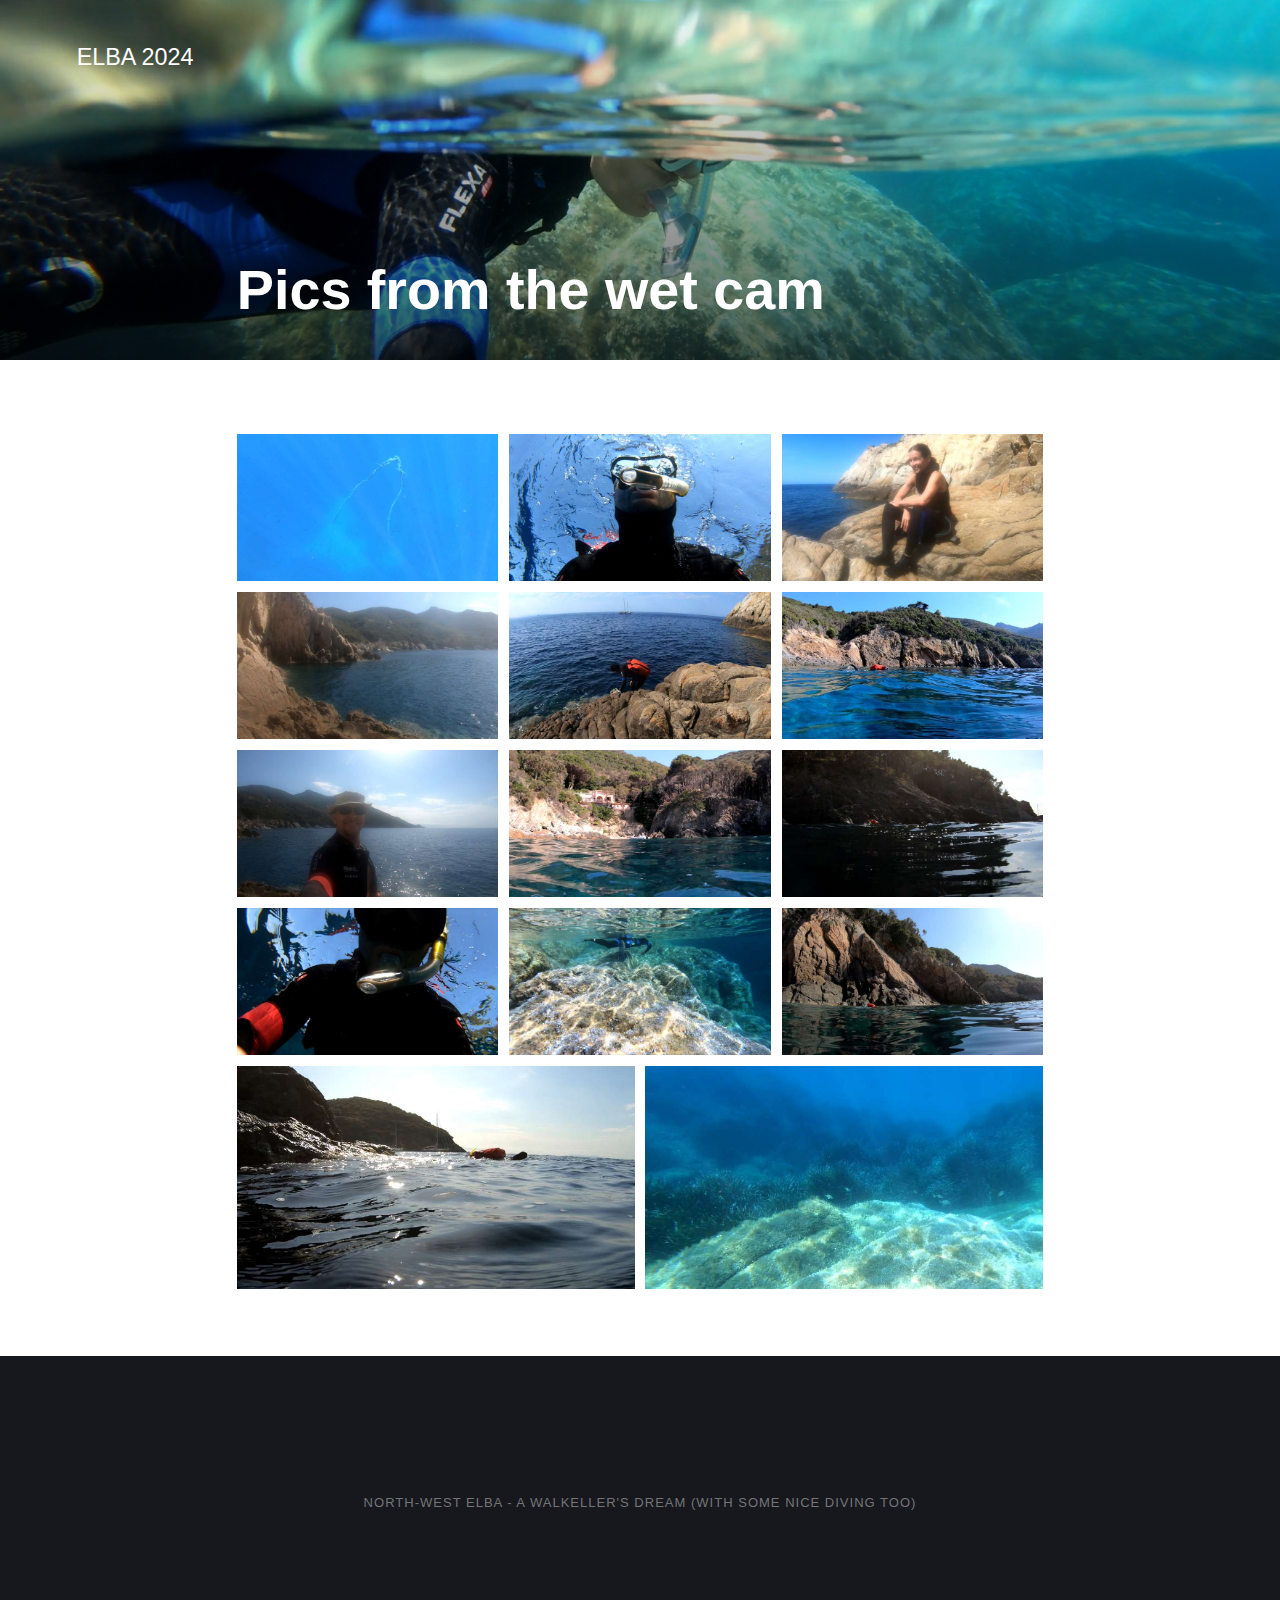
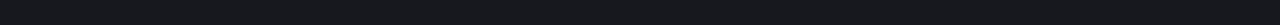
==== index.html @ 3c614acc "Updated from Publii" ====
<!DOCTYPE html><html lang="en-gb"><head><meta charset="utf-8"><meta http-equiv="X-UA-Compatible" content="IE=edge"><meta name="viewport" content="width=device-width,initial-scale=1"><title>ELBA 2024</title><meta name="generator" content="Publii Open-Source CMS for Static Site"><link rel="canonical" href="https://big-bad-universe.github.io/elba-2024/"><link rel="alternate" type="application/atom+xml" href="https://big-bad-universe.github.io/elba-2024/feed.xml"><link rel="alternate" type="application/json" href="https://big-bad-universe.github.io/elba-2024/feed.json"><meta property="og:title" content="ELBA 2024"><meta property="og:site_name" content="ELBA 2024"><meta property="og:description" content=""><meta property="og:url" content="https://big-bad-universe.github.io/elba-2024/"><meta property="og:type" content="website"><link rel="shortcut icon" href="https://big-bad-universe.github.io/elba-2024/media/website/favicon-photo_192.png" type="image/x-icon"><link rel="stylesheet" href="https://big-bad-universe.github.io/elba-2024/assets/css/style.css?v=514b1a67d95b0a1a19be94442812c6f0"><link rel="stylesheet" href="https://big-bad-universe.github.io/elba-2024/assets/css/photoswipe.css?v=366561c4c503c68e3af3389ac4d7fb8e"><script type="application/ld+json">{"@context":"http://schema.org","@type":"Organization","name":"ELBA 2024","url":"https://big-bad-universe.github.io/elba-2024/"}</script><style>.pswp--svg .pswp__button,
		                 .pswp--svg .pswp__button--arrow--left:before,
		                 .pswp--svg .pswp__button--arrow--right:before {
			                background-image: url(https://big-bad-universe.github.io/elba-2024/assets/svg/gallery-icons-light.svg);
		                 }</style><noscript><style>img[loading] {
                    opacity: 1;
                }</style></noscript></head><body><div class="site-container"><header class="top" id="js-header"><a class="logo" href="https://big-bad-universe.github.io/elba-2024/">ELBA 2024</a></header><main><article class="post"><div class="hero"><figure class="hero__image hero__image--overlay"><img src="https://big-bad-universe.github.io/elba-2024/media/posts/1/Untitled_1.7.2.jpg" loading="eager" height="1080" width="1920" alt=""></figure><header class="hero__content"><div class="wrapper"><h1>Pics from the wet cam</h1></div></header></div><div class="wrapper post__entry"><div class="gallery-wrapper"><div class="gallery" data-is-empty="false" data-translation="Add images" data-columns="3"><figure class="gallery__item"><a href="https://big-bad-universe.github.io/elba-2024/media/posts/1/gallery/Untitled_1.1.1.jpg" data-size="1920x1080"><img loading="lazy" src="https://big-bad-universe.github.io/elba-2024/media/posts/1/gallery/Untitled_1.1.1-thumbnail.jpg" alt="" width="720" height="405"></a></figure><figure class="gallery__item"><a href="https://big-bad-universe.github.io/elba-2024/media/posts/1/gallery/Untitled_1.2.1.jpg" data-size="1920x1080"><img loading="lazy" src="https://big-bad-universe.github.io/elba-2024/media/posts/1/gallery/Untitled_1.2.1-thumbnail.jpg" alt="" width="720" height="405"></a></figure><figure class="gallery__item"><a href="https://big-bad-universe.github.io/elba-2024/media/posts/1/gallery/Untitled_1.3.1.jpg" data-size="1920x1080"><img loading="lazy" src="https://big-bad-universe.github.io/elba-2024/media/posts/1/gallery/Untitled_1.3.1-thumbnail.jpg" alt="" width="720" height="405"></a></figure><figure class="gallery__item"><a href="https://big-bad-universe.github.io/elba-2024/media/posts/1/gallery/Untitled_1.4.1.jpg" data-size="1920x1080"><img loading="lazy" src="https://big-bad-universe.github.io/elba-2024/media/posts/1/gallery/Untitled_1.4.1-thumbnail.jpg" alt="" width="720" height="405"></a></figure><figure class="gallery__item"><a href="https://big-bad-universe.github.io/elba-2024/media/posts/1/gallery/Untitled_1.8.1.jpg" data-size="1920x1080"><img loading="lazy" src="https://big-bad-universe.github.io/elba-2024/media/posts/1/gallery/Untitled_1.8.1-thumbnail.jpg" alt="" width="720" height="405"></a></figure><figure class="gallery__item"><a href="https://big-bad-universe.github.io/elba-2024/media/posts/1/gallery/Untitled_1.9.1.jpg" data-size="1920x1080"><img loading="lazy" src="https://big-bad-universe.github.io/elba-2024/media/posts/1/gallery/Untitled_1.9.1-thumbnail.jpg" alt="" width="720" height="405"></a></figure><figure class="gallery__item"><a href="https://big-bad-universe.github.io/elba-2024/media/posts/1/gallery/Untitled_1.10.1.jpg" data-size="1920x1080"><img loading="lazy" src="https://big-bad-universe.github.io/elba-2024/media/posts/1/gallery/Untitled_1.10.1-thumbnail.jpg" alt="" width="720" height="405"></a></figure><figure class="gallery__item"><a href="https://big-bad-universe.github.io/elba-2024/media/posts/1/gallery/Untitled_1.11.1.jpg" data-size="1920x1080"><img loading="lazy" src="https://big-bad-universe.github.io/elba-2024/media/posts/1/gallery/Untitled_1.11.1-thumbnail.jpg" alt="" width="720" height="405"></a></figure><figure class="gallery__item"><a href="https://big-bad-universe.github.io/elba-2024/media/posts/1/gallery/Untitled_1.11.2.jpg" data-size="1920x1080"><img loading="lazy" src="https://big-bad-universe.github.io/elba-2024/media/posts/1/gallery/Untitled_1.11.2-thumbnail.jpg" alt="" width="720" height="405"></a></figure><figure class="gallery__item"><a href="https://big-bad-universe.github.io/elba-2024/media/posts/1/gallery/Untitled_1.11.3.jpg" data-size="1920x1080"><img loading="lazy" src="https://big-bad-universe.github.io/elba-2024/media/posts/1/gallery/Untitled_1.11.3-thumbnail.jpg" alt="" width="720" height="405"></a></figure><figure class="gallery__item"><a href="https://big-bad-universe.github.io/elba-2024/media/posts/1/gallery/Untitled_1.13.1.jpg" data-size="1920x1080"><img loading="lazy" src="https://big-bad-universe.github.io/elba-2024/media/posts/1/gallery/Untitled_1.13.1-thumbnail.jpg" alt="" width="720" height="405"></a></figure><figure class="gallery__item"><a href="https://big-bad-universe.github.io/elba-2024/media/posts/1/gallery/Untitled_1.14.1.jpg" data-size="1920x1080"><img loading="lazy" src="https://big-bad-universe.github.io/elba-2024/media/posts/1/gallery/Untitled_1.14.1-thumbnail.jpg" alt="" width="720" height="405"></a></figure><figure class="gallery__item"><a href="https://big-bad-universe.github.io/elba-2024/media/posts/1/gallery/Untitled_1.16.1.jpg" data-size="1920x1080"><img loading="lazy" src="https://big-bad-universe.github.io/elba-2024/media/posts/1/gallery/Untitled_1.16.1-thumbnail.jpg" alt="" width="720" height="405"></a></figure><figure class="gallery__item"><a href="https://big-bad-universe.github.io/elba-2024/media/posts/1/gallery/Untitled_1.17.1.jpg" data-size="1920x1080"><img loading="lazy" src="https://big-bad-universe.github.io/elba-2024/media/posts/1/gallery/Untitled_1.17.1-thumbnail.jpg" alt="" width="720" height="405"></a></figure></div></div></div></article></main><footer class="footer"><div class="footer__copyright"><p>NORTH-WEST ELBA - A WALKELLER'S DREAM (WITH SOME NICE DIVING TOO)</p></div><button onclick="backToTopFunction()" id="backToTop" class="footer__bttop" aria-label="Back to top" title="Back to top"><svg><use xlink:href="https://big-bad-universe.github.io/elba-2024/assets/svg/svg-map.svg#toparrow"/></svg></button></footer></div><script defer="defer" src="https://big-bad-universe.github.io/elba-2024/assets/js/scripts.min.js?v=f47c11534595205f20935f0db2a62a85"></script><script>window.publiiThemeMenuConfig={mobileMenuMode:'sidebar',animationSpeed:300,submenuWidth: 'auto',doubleClickTime:500,mobileMenuExpandableSubmenus:true,relatedContainerForOverlayMenuSelector:'.top'};</script><script>var images = document.querySelectorAll('img[loading]');
        for (var i = 0; i < images.length; i++) {
            if (images[i].complete) {
                images[i].classList.add('is-loaded');
            } else {
                images[i].addEventListener('load', function () {
                    this.classList.add('is-loaded');
                }, false);
            }
        }</script><script defer="defer" src="https://big-bad-universe.github.io/elba-2024/assets/js/photoswipe.min.js?v=b586a3bc288c989ecce7b81b48e35855"></script><script defer="defer" src="https://big-bad-universe.github.io/elba-2024/assets/js/photoswipe-ui-default.min.js?v=9952f77ca2b8fbc9449a268008ea8dee"></script><script>var initPhotoSwipeFromDOM=function(gallerySelector){var parseThumbnailElements=function(el){var thumbElements=el.childNodes,numNodes=thumbElements.length,items=[],figureEl,linkEl,size,item;for(var i=0;i<numNodes;i++){figureEl=thumbElements[i];if(figureEl.nodeType!==1){continue;}
          linkEl=figureEl.children[0];size=linkEl.getAttribute('data-size').split('x');item={src:linkEl.getAttribute('href'),w:parseInt(size[0],10),h:parseInt(size[1],10)};if(figureEl.children.length>1){item.title=figureEl.children[1].innerHTML;}
          if(linkEl.children.length>0){item.msrc=linkEl.children[0].getAttribute('src');}
          item.el=figureEl;items.push(item);}
          return items;};var closest=function closest(el,fn){return el&&(fn(el)?el:closest(el.parentNode,fn));};var onThumbnailsClick=function(e){e=e||window.event;e.preventDefault?e.preventDefault():e.returnValue=false;var eTarget=e.target||e.srcElement;var clickedListItem=closest(eTarget,function(el){return(el.tagName&&el.tagName.toUpperCase()==='FIGURE');});if(!clickedListItem){return;}
          var clickedGallery=clickedListItem.parentNode,childNodes=clickedListItem.parentNode.childNodes,numChildNodes=childNodes.length,nodeIndex=0,index;for(var i=0;i<numChildNodes;i++){if(childNodes[i].nodeType!==1){continue;}
          if(childNodes[i]===clickedListItem){index=nodeIndex;break;}
          nodeIndex++;}
          if(index>=0){openPhotoSwipe(index,clickedGallery);}
          return false;};var photoswipeParseHash=function(){var hash=window.location.hash.substring(1),params={};if(hash.length<5){return params;}
          var vars=hash.split('&');for(var i=0;i<vars.length;i++){if(!vars[i]){continue;}
          var pair=vars[i].split('=');if(pair.length<2){continue;}
          params[pair[0]]=pair[1];}
          if(params.gid){params.gid=parseInt(params.gid,10);}
          return params;};var openPhotoSwipe=function(index,galleryElement,disableAnimation,fromURL){var pswpElement=document.querySelectorAll('.pswp')[0],gallery,options,items;items=parseThumbnailElements(galleryElement);options={galleryUID:galleryElement.getAttribute('data-pswp-uid'),getThumbBoundsFn:function(index){var thumbnail=items[index].el.getElementsByTagName('img')[0],pageYScroll=window.pageYOffset||document.documentElement.scrollTop,rect=thumbnail.getBoundingClientRect();return{x:rect.left,y:rect.top+pageYScroll,w:rect.width};},
          mainClass:'pswp--dark',
          preload: [1,2],
          hideAnimationDuration:200,
          showAnimationDuration:0,
          bgOpacity: 0.7,
          showHideOpacity:true,
          closeOnScroll: true,
          arrowKeys: true,
          closeEl: true,
          captionEl: true,
          fullscreenEl: true,
          zoomEl: true,
          shareEl: true,
          counterEl: true,
          arrowEl: true,
          preloaderEl: true
          };if(fromURL){if(options.galleryPIDs){for(var j=0;j<items.length;j++){if(items[j].pid==index){options.index=j;break;}}}else{options.index=parseInt(index,10)-1;}}else{options.index=parseInt(index,10);}
          if(isNaN(options.index)){return;}
          if(disableAnimation){options.showAnimationDuration=0;}
          gallery=new PhotoSwipe(pswpElement,PhotoSwipeUI_Default,items,options);gallery.init();gallery.options.escKey=true;};var galleryElements=document.querySelectorAll(gallerySelector);for(var i=0,l=galleryElements.length;i<l;i++){galleryElements[i].setAttribute('data-pswp-uid',i+1);galleryElements[i].onclick=onThumbnailsClick;}
          var hashData=photoswipeParseHash();if(hashData.pid&&hashData.gid){openPhotoSwipe(hashData.pid,galleryElements[hashData.gid-1],true,true);}};window.addEventListener('load', function () {initPhotoSwipeFromDOM('.gallery');}, false);</script><div class="pswp" tabindex="-1" role="dialog" aria-hidden="true"><div class="pswp__bg"></div><div class="pswp__scroll-wrap"><div class="pswp__container"><div class="pswp__item"></div><div class="pswp__item"></div><div class="pswp__item"></div></div><div class="pswp__ui pswp__ui--hidden"><div class="pswp__top-bar"><div class="pswp__counter"></div><button class="pswp__button pswp__button--close" title="Close (Esc)"></button><button class="pswp__button pswp__button--share" title="Share"></button><button class="pswp__button pswp__button--fs" title="Toggle fullscreen"></button><button class="pswp__button pswp__button--zoom" title="Zoom in/out"></button><div class="pswp__preloader"><div class="pswp__preloader__icn"><div class="pswp__preloader__cut"><div class="pswp__preloader__donut"></div></div></div></div></div><div class="pswp__share-modal pswp__share-modal--hidden pswp__single-tap"><div class="pswp__share-tooltip"></div></div><button class="pswp__button pswp__button--arrow--left" title="Previous (arrow left)"></button><button class="pswp__button pswp__button--arrow--right" title="Next (arrow right)"></button><div class="pswp__caption"><div class="pswp__caption__center"></div></div></div></div></div></body></html>
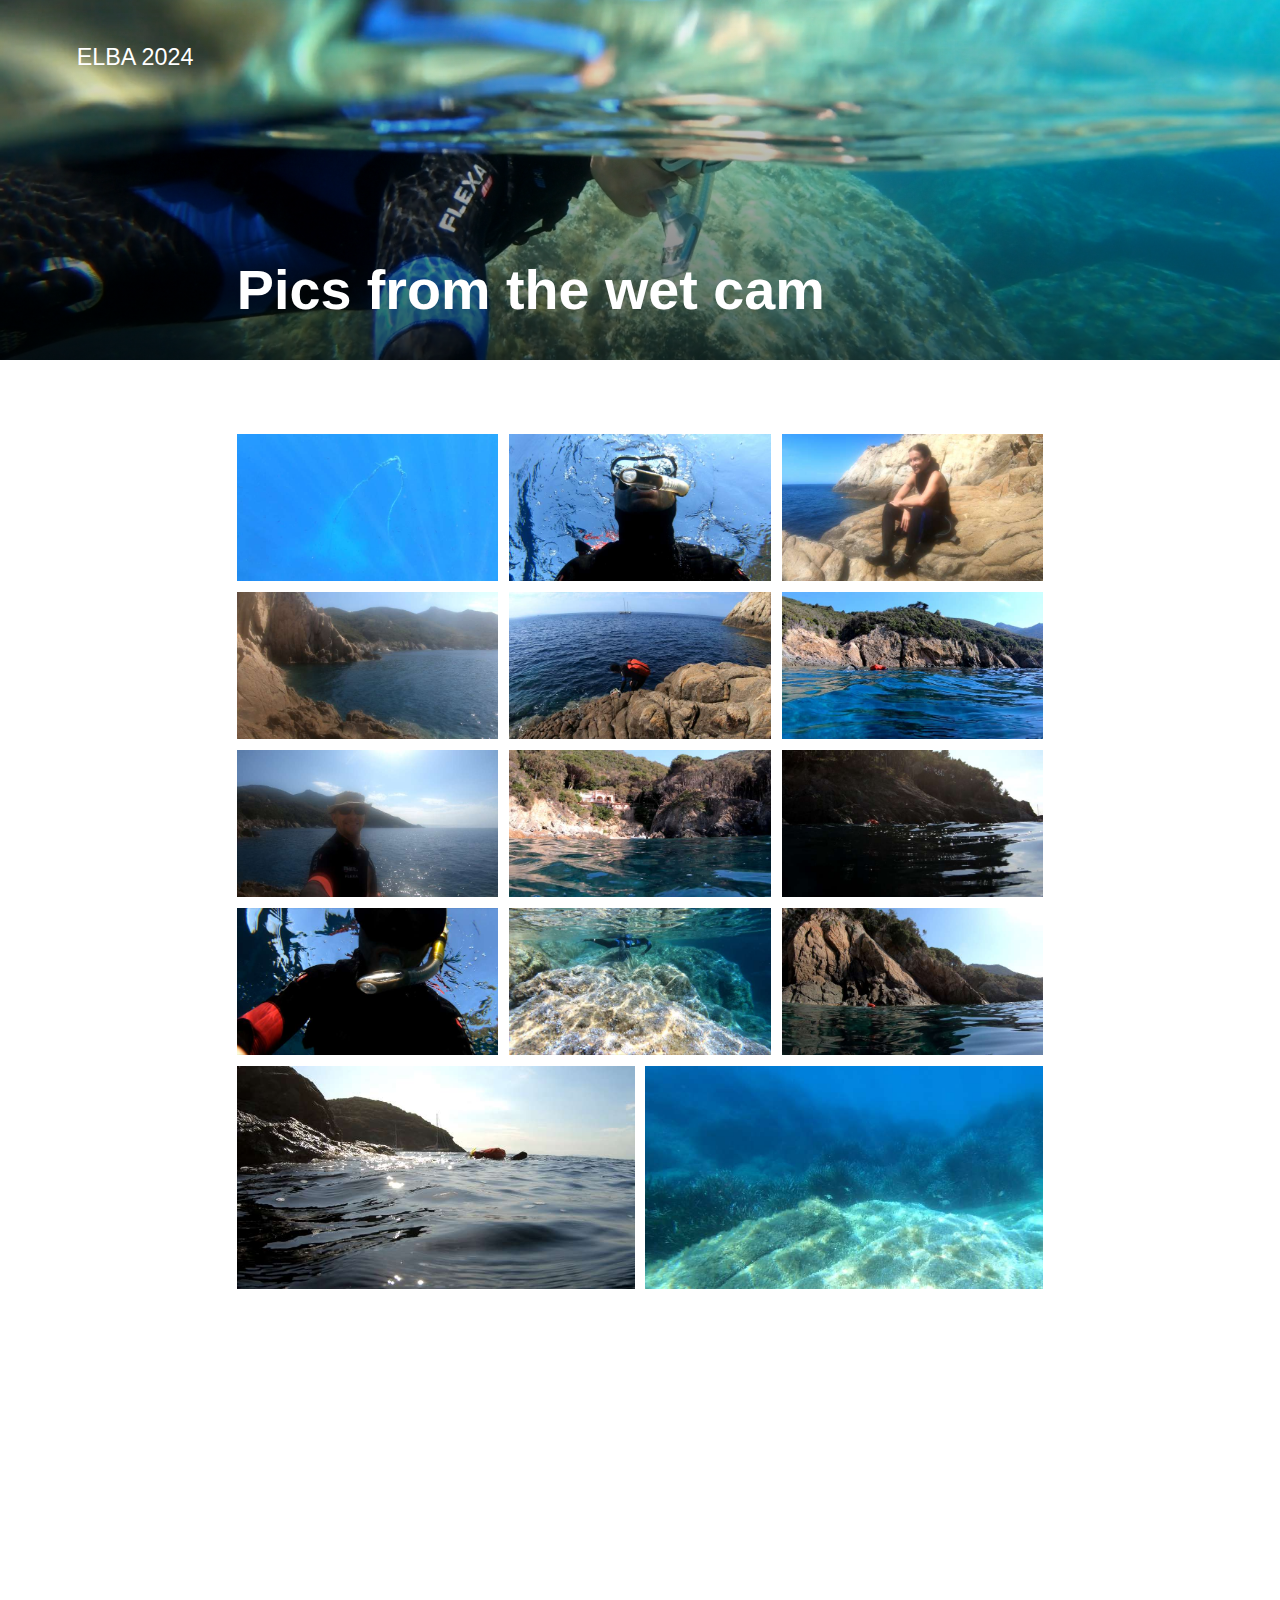
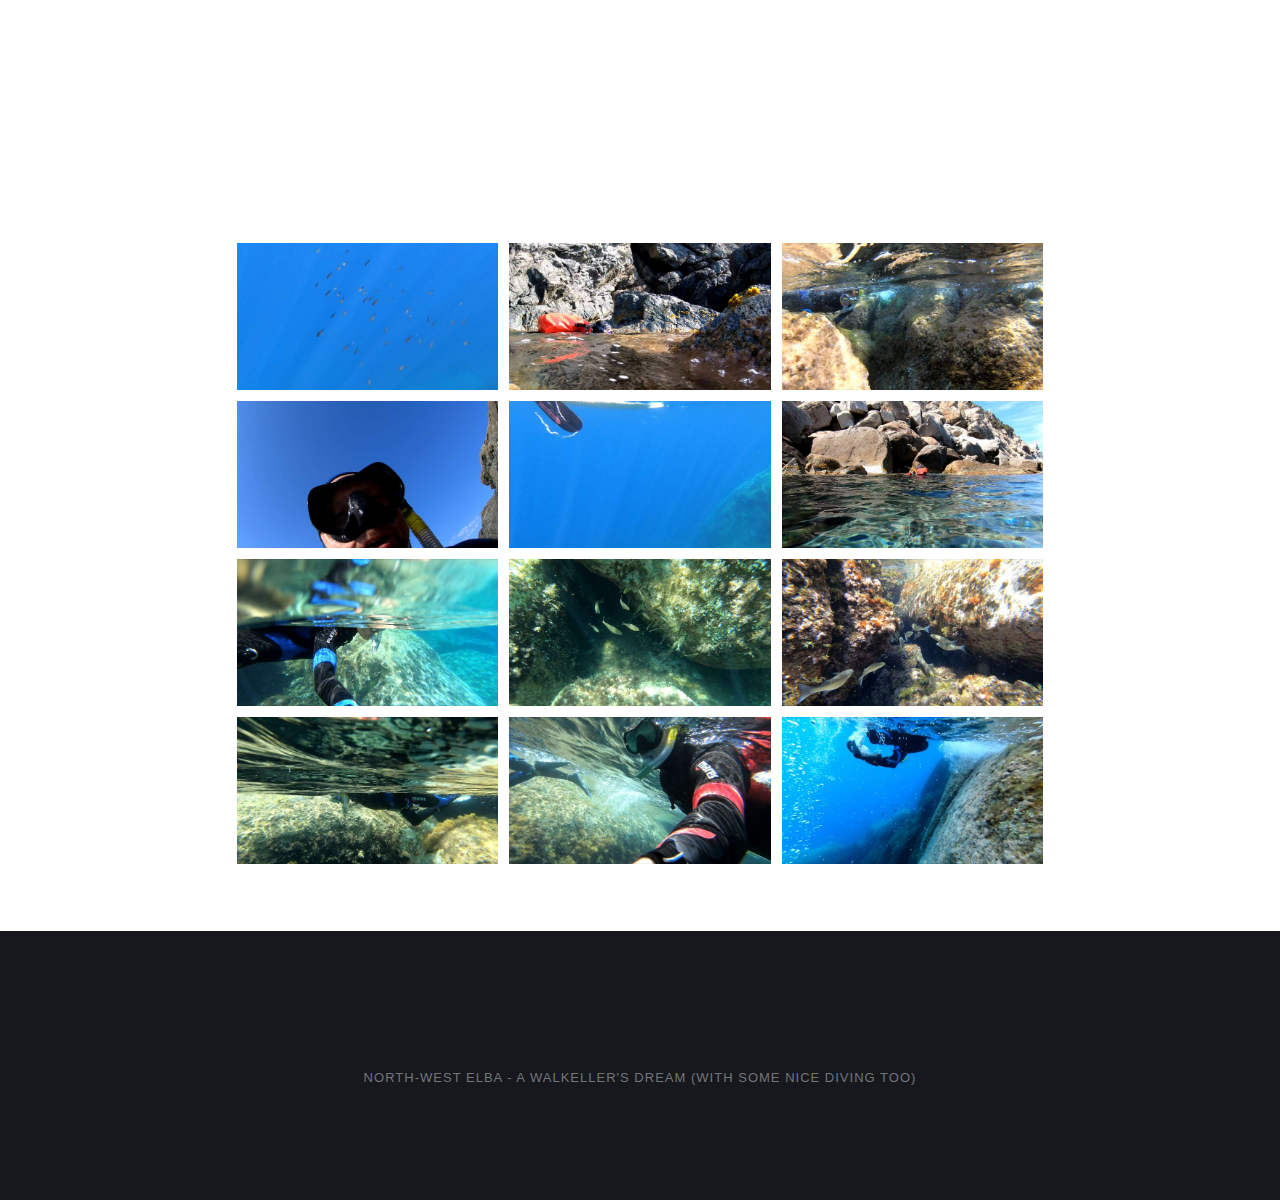
==== commit 78c89b93: "Updated from Publii" ====
--- a/index.html
+++ b/index.html
@@ -4,7 +4,7 @@
 			                background-image: url(https://big-bad-universe.github.io/elba-2024/assets/svg/gallery-icons-light.svg);
 		                 }</style><noscript><style>img[loading] {
                     opacity: 1;
-                }</style></noscript></head><body><div class="site-container"><header class="top" id="js-header"><a class="logo" href="https://big-bad-universe.github.io/elba-2024/">ELBA 2024</a></header><main><article class="post"><div class="hero"><figure class="hero__image hero__image--overlay"><img src="https://big-bad-universe.github.io/elba-2024/media/posts/1/Untitled_1.7.2.jpg" loading="eager" height="1080" width="1920" alt=""></figure><header class="hero__content"><div class="wrapper"><h1>Pics from the wet cam</h1></div></header></div><div class="wrapper post__entry"><div class="gallery-wrapper"><div class="gallery" data-is-empty="false" data-translation="Add images" data-columns="3"><figure class="gallery__item"><a href="https://big-bad-universe.github.io/elba-2024/media/posts/1/gallery/Untitled_1.1.1.jpg" data-size="1920x1080"><img loading="lazy" src="https://big-bad-universe.github.io/elba-2024/media/posts/1/gallery/Untitled_1.1.1-thumbnail.jpg" alt="" width="720" height="405"></a></figure><figure class="gallery__item"><a href="https://big-bad-universe.github.io/elba-2024/media/posts/1/gallery/Untitled_1.2.1.jpg" data-size="1920x1080"><img loading="lazy" src="https://big-bad-universe.github.io/elba-2024/media/posts/1/gallery/Untitled_1.2.1-thumbnail.jpg" alt="" width="720" height="405"></a></figure><figure class="gallery__item"><a href="https://big-bad-universe.github.io/elba-2024/media/posts/1/gallery/Untitled_1.3.1.jpg" data-size="1920x1080"><img loading="lazy" src="https://big-bad-universe.github.io/elba-2024/media/posts/1/gallery/Untitled_1.3.1-thumbnail.jpg" alt="" width="720" height="405"></a></figure><figure class="gallery__item"><a href="https://big-bad-universe.github.io/elba-2024/media/posts/1/gallery/Untitled_1.4.1.jpg" data-size="1920x1080"><img loading="lazy" src="https://big-bad-universe.github.io/elba-2024/media/posts/1/gallery/Untitled_1.4.1-thumbnail.jpg" alt="" width="720" height="405"></a></figure><figure class="gallery__item"><a href="https://big-bad-universe.github.io/elba-2024/media/posts/1/gallery/Untitled_1.8.1.jpg" data-size="1920x1080"><img loading="lazy" src="https://big-bad-universe.github.io/elba-2024/media/posts/1/gallery/Untitled_1.8.1-thumbnail.jpg" alt="" width="720" height="405"></a></figure><figure class="gallery__item"><a href="https://big-bad-universe.github.io/elba-2024/media/posts/1/gallery/Untitled_1.9.1.jpg" data-size="1920x1080"><img loading="lazy" src="https://big-bad-universe.github.io/elba-2024/media/posts/1/gallery/Untitled_1.9.1-thumbnail.jpg" alt="" width="720" height="405"></a></figure><figure class="gallery__item"><a href="https://big-bad-universe.github.io/elba-2024/media/posts/1/gallery/Untitled_1.10.1.jpg" data-size="1920x1080"><img loading="lazy" src="https://big-bad-universe.github.io/elba-2024/media/posts/1/gallery/Untitled_1.10.1-thumbnail.jpg" alt="" width="720" height="405"></a></figure><figure class="gallery__item"><a href="https://big-bad-universe.github.io/elba-2024/media/posts/1/gallery/Untitled_1.11.1.jpg" data-size="1920x1080"><img loading="lazy" src="https://big-bad-universe.github.io/elba-2024/media/posts/1/gallery/Untitled_1.11.1-thumbnail.jpg" alt="" width="720" height="405"></a></figure><figure class="gallery__item"><a href="https://big-bad-universe.github.io/elba-2024/media/posts/1/gallery/Untitled_1.11.2.jpg" data-size="1920x1080"><img loading="lazy" src="https://big-bad-universe.github.io/elba-2024/media/posts/1/gallery/Untitled_1.11.2-thumbnail.jpg" alt="" width="720" height="405"></a></figure><figure class="gallery__item"><a href="https://big-bad-universe.github.io/elba-2024/media/posts/1/gallery/Untitled_1.11.3.jpg" data-size="1920x1080"><img loading="lazy" src="https://big-bad-universe.github.io/elba-2024/media/posts/1/gallery/Untitled_1.11.3-thumbnail.jpg" alt="" width="720" height="405"></a></figure><figure class="gallery__item"><a href="https://big-bad-universe.github.io/elba-2024/media/posts/1/gallery/Untitled_1.13.1.jpg" data-size="1920x1080"><img loading="lazy" src="https://big-bad-universe.github.io/elba-2024/media/posts/1/gallery/Untitled_1.13.1-thumbnail.jpg" alt="" width="720" height="405"></a></figure><figure class="gallery__item"><a href="https://big-bad-universe.github.io/elba-2024/media/posts/1/gallery/Untitled_1.14.1.jpg" data-size="1920x1080"><img loading="lazy" src="https://big-bad-universe.github.io/elba-2024/media/posts/1/gallery/Untitled_1.14.1-thumbnail.jpg" alt="" width="720" height="405"></a></figure><figure class="gallery__item"><a href="https://big-bad-universe.github.io/elba-2024/media/posts/1/gallery/Untitled_1.16.1.jpg" data-size="1920x1080"><img loading="lazy" src="https://big-bad-universe.github.io/elba-2024/media/posts/1/gallery/Untitled_1.16.1-thumbnail.jpg" alt="" width="720" height="405"></a></figure><figure class="gallery__item"><a href="https://big-bad-universe.github.io/elba-2024/media/posts/1/gallery/Untitled_1.17.1.jpg" data-size="1920x1080"><img loading="lazy" src="https://big-bad-universe.github.io/elba-2024/media/posts/1/gallery/Untitled_1.17.1-thumbnail.jpg" alt="" width="720" height="405"></a></figure></div></div></div></article></main><footer class="footer"><div class="footer__copyright"><p>NORTH-WEST ELBA - A WALKELLER'S DREAM (WITH SOME NICE DIVING TOO)</p></div><button onclick="backToTopFunction()" id="backToTop" class="footer__bttop" aria-label="Back to top" title="Back to top"><svg><use xlink:href="https://big-bad-universe.github.io/elba-2024/assets/svg/svg-map.svg#toparrow"/></svg></button></footer></div><script defer="defer" src="https://big-bad-universe.github.io/elba-2024/assets/js/scripts.min.js?v=f47c11534595205f20935f0db2a62a85"></script><script>window.publiiThemeMenuConfig={mobileMenuMode:'sidebar',animationSpeed:300,submenuWidth: 'auto',doubleClickTime:500,mobileMenuExpandableSubmenus:true,relatedContainerForOverlayMenuSelector:'.top'};</script><script>var images = document.querySelectorAll('img[loading]');
+                }</style></noscript></head><body><div class="site-container"><header class="top" id="js-header"><a class="logo" href="https://big-bad-universe.github.io/elba-2024/">ELBA 2024</a></header><main><article class="post"><div class="hero"><figure class="hero__image hero__image--overlay"><img src="https://big-bad-universe.github.io/elba-2024/media/posts/1/Untitled_1.7.2.jpg" loading="eager" height="1080" width="1920" alt=""></figure><header class="hero__content"><div class="wrapper"><h1>Pics from the wet cam</h1></div></header></div><div class="wrapper post__entry"><div class="gallery-wrapper"><div class="gallery" data-is-empty="false" data-translation="Add images" data-columns="3"><figure class="gallery__item"><a href="https://big-bad-universe.github.io/elba-2024/media/posts/1/gallery/Untitled_1.1.1.jpg" data-size="1920x1080"><img loading="lazy" src="https://big-bad-universe.github.io/elba-2024/media/posts/1/gallery/Untitled_1.1.1-thumbnail.jpg" alt="" width="720" height="405"></a></figure><figure class="gallery__item"><a href="https://big-bad-universe.github.io/elba-2024/media/posts/1/gallery/Untitled_1.2.1.jpg" data-size="1920x1080"><img loading="lazy" src="https://big-bad-universe.github.io/elba-2024/media/posts/1/gallery/Untitled_1.2.1-thumbnail.jpg" alt="" width="720" height="405"></a></figure><figure class="gallery__item"><a href="https://big-bad-universe.github.io/elba-2024/media/posts/1/gallery/Untitled_1.3.1.jpg" data-size="1920x1080"><img loading="lazy" src="https://big-bad-universe.github.io/elba-2024/media/posts/1/gallery/Untitled_1.3.1-thumbnail.jpg" alt="" width="720" height="405"></a></figure><figure class="gallery__item"><a href="https://big-bad-universe.github.io/elba-2024/media/posts/1/gallery/Untitled_1.4.1.jpg" data-size="1920x1080"><img loading="lazy" src="https://big-bad-universe.github.io/elba-2024/media/posts/1/gallery/Untitled_1.4.1-thumbnail.jpg" alt="" width="720" height="405"></a></figure><figure class="gallery__item"><a href="https://big-bad-universe.github.io/elba-2024/media/posts/1/gallery/Untitled_1.8.1.jpg" data-size="1920x1080"><img loading="lazy" src="https://big-bad-universe.github.io/elba-2024/media/posts/1/gallery/Untitled_1.8.1-thumbnail.jpg" alt="" width="720" height="405"></a></figure><figure class="gallery__item"><a href="https://big-bad-universe.github.io/elba-2024/media/posts/1/gallery/Untitled_1.9.1.jpg" data-size="1920x1080"><img loading="lazy" src="https://big-bad-universe.github.io/elba-2024/media/posts/1/gallery/Untitled_1.9.1-thumbnail.jpg" alt="" width="720" height="405"></a></figure><figure class="gallery__item"><a href="https://big-bad-universe.github.io/elba-2024/media/posts/1/gallery/Untitled_1.10.1.jpg" data-size="1920x1080"><img loading="lazy" src="https://big-bad-universe.github.io/elba-2024/media/posts/1/gallery/Untitled_1.10.1-thumbnail.jpg" alt="" width="720" height="405"></a></figure><figure class="gallery__item"><a href="https://big-bad-universe.github.io/elba-2024/media/posts/1/gallery/Untitled_1.11.1.jpg" data-size="1920x1080"><img loading="lazy" src="https://big-bad-universe.github.io/elba-2024/media/posts/1/gallery/Untitled_1.11.1-thumbnail.jpg" alt="" width="720" height="405"></a></figure><figure class="gallery__item"><a href="https://big-bad-universe.github.io/elba-2024/media/posts/1/gallery/Untitled_1.11.2.jpg" data-size="1920x1080"><img loading="lazy" src="https://big-bad-universe.github.io/elba-2024/media/posts/1/gallery/Untitled_1.11.2-thumbnail.jpg" alt="" width="720" height="405"></a></figure><figure class="gallery__item"><a href="https://big-bad-universe.github.io/elba-2024/media/posts/1/gallery/Untitled_1.11.3.jpg" data-size="1920x1080"><img loading="lazy" src="https://big-bad-universe.github.io/elba-2024/media/posts/1/gallery/Untitled_1.11.3-thumbnail.jpg" alt="" width="720" height="405"></a></figure><figure class="gallery__item"><a href="https://big-bad-universe.github.io/elba-2024/media/posts/1/gallery/Untitled_1.13.1.jpg" data-size="1920x1080"><img loading="lazy" src="https://big-bad-universe.github.io/elba-2024/media/posts/1/gallery/Untitled_1.13.1-thumbnail.jpg" alt="" width="720" height="405"></a></figure><figure class="gallery__item"><a href="https://big-bad-universe.github.io/elba-2024/media/posts/1/gallery/Untitled_1.14.1.jpg" data-size="1920x1080"><img loading="lazy" src="https://big-bad-universe.github.io/elba-2024/media/posts/1/gallery/Untitled_1.14.1-thumbnail.jpg" alt="" width="720" height="405"></a></figure><figure class="gallery__item"><a href="https://big-bad-universe.github.io/elba-2024/media/posts/1/gallery/Untitled_1.16.1.jpg" data-size="1920x1080"><img loading="lazy" src="https://big-bad-universe.github.io/elba-2024/media/posts/1/gallery/Untitled_1.16.1-thumbnail.jpg" alt="" width="720" height="405"></a></figure><figure class="gallery__item"><a href="https://big-bad-universe.github.io/elba-2024/media/posts/1/gallery/Untitled_1.17.1.jpg" data-size="1920x1080"><img loading="lazy" src="https://big-bad-universe.github.io/elba-2024/media/posts/1/gallery/Untitled_1.17.1-thumbnail.jpg" alt="" width="720" height="405"></a></figure></div></div><figure class="post__video"><iframe loading="lazy" width="560" height="314" src="https://www.youtube.com/embed/7P_FID6z9Rk" allowfullscreen="allowfullscreen" data-mce-fragment="1"></iframe></figure><div class="gallery-wrapper"><div class="gallery" data-is-empty="false" data-translation="Add images" data-columns="3"><figure class="gallery__item"><a href="https://big-bad-universe.github.io/elba-2024/media/posts/1/gallery/Untitled_1.3.1-3.jpg" data-size="1920x1080"><img loading="lazy" src="https://big-bad-universe.github.io/elba-2024/media/posts/1/gallery/Untitled_1.3.1-3-thumbnail.jpg" alt="" width="720" height="405"></a></figure><figure class="gallery__item"><a href="https://big-bad-universe.github.io/elba-2024/media/posts/1/gallery/Untitled_1.4.1-2.jpg" data-size="1920x1080"><img loading="lazy" src="https://big-bad-universe.github.io/elba-2024/media/posts/1/gallery/Untitled_1.4.1-2-thumbnail.jpg" alt="" width="720" height="405"></a></figure><figure class="gallery__item"><a href="https://big-bad-universe.github.io/elba-2024/media/posts/1/gallery/Untitled_1.4.2.jpg" data-size="1920x1080"><img loading="lazy" src="https://big-bad-universe.github.io/elba-2024/media/posts/1/gallery/Untitled_1.4.2-thumbnail.jpg" alt="" width="720" height="405"></a></figure><figure class="gallery__item"><a href="https://big-bad-universe.github.io/elba-2024/media/posts/1/gallery/Untitled_1.4.3.jpg" data-size="1920x1080"><img loading="lazy" src="https://big-bad-universe.github.io/elba-2024/media/posts/1/gallery/Untitled_1.4.3-thumbnail.jpg" alt="" width="720" height="405"></a></figure><figure class="gallery__item"><a href="https://big-bad-universe.github.io/elba-2024/media/posts/1/gallery/Untitled_1.5.1.jpg" data-size="1920x1080"><img loading="lazy" src="https://big-bad-universe.github.io/elba-2024/media/posts/1/gallery/Untitled_1.5.1-thumbnail.jpg" alt="" width="720" height="405"></a></figure><figure class="gallery__item"><a href="https://big-bad-universe.github.io/elba-2024/media/posts/1/gallery/Untitled_1.7.1.jpg" data-size="1920x1080"><img loading="lazy" src="https://big-bad-universe.github.io/elba-2024/media/posts/1/gallery/Untitled_1.7.1-thumbnail.jpg" alt="" width="720" height="405"></a></figure><figure class="gallery__item"><a href="https://big-bad-universe.github.io/elba-2024/media/posts/1/gallery/Untitled_1.7.2.jpg" data-size="1920x1080"><img loading="lazy" src="https://big-bad-universe.github.io/elba-2024/media/posts/1/gallery/Untitled_1.7.2-thumbnail.jpg" alt="" width="720" height="405"></a></figure><figure class="gallery__item"><a href="https://big-bad-universe.github.io/elba-2024/media/posts/1/gallery/Untitled_1.8.1-2.jpg" data-size="1920x1080"><img loading="lazy" src="https://big-bad-universe.github.io/elba-2024/media/posts/1/gallery/Untitled_1.8.1-2-thumbnail.jpg" alt="" width="720" height="405"></a></figure><figure class="gallery__item"><a href="https://big-bad-universe.github.io/elba-2024/media/posts/1/gallery/Untitled_1.9.1-2.jpg" data-size="1920x1080"><img loading="lazy" src="https://big-bad-universe.github.io/elba-2024/media/posts/1/gallery/Untitled_1.9.1-2-thumbnail.jpg" alt="" width="720" height="405"></a></figure><figure class="gallery__item"><a href="https://big-bad-universe.github.io/elba-2024/media/posts/1/gallery/Untitled_1.10.1-2.jpg" data-size="1920x1080"><img loading="lazy" src="https://big-bad-universe.github.io/elba-2024/media/posts/1/gallery/Untitled_1.10.1-2-thumbnail.jpg" alt="" width="720" height="405"></a></figure><figure class="gallery__item"><a href="https://big-bad-universe.github.io/elba-2024/media/posts/1/gallery/Untitled_1.10.2.jpg" data-size="1920x1080"><img loading="lazy" src="https://big-bad-universe.github.io/elba-2024/media/posts/1/gallery/Untitled_1.10.2-thumbnail.jpg" alt="" width="720" height="405"></a></figure><figure class="gallery__item"><a href="https://big-bad-universe.github.io/elba-2024/media/posts/1/gallery/Untitled_1.18.1.jpg" data-size="1920x1080"><img loading="lazy" src="https://big-bad-universe.github.io/elba-2024/media/posts/1/gallery/Untitled_1.18.1-thumbnail.jpg" alt="" width="720" height="405"></a></figure></div></div></div></article></main><footer class="footer"><div class="footer__copyright"><p>NORTH-WEST ELBA - A WALKELLER'S DREAM (WITH SOME NICE DIVING TOO)</p></div><button onclick="backToTopFunction()" id="backToTop" class="footer__bttop" aria-label="Back to top" title="Back to top"><svg><use xlink:href="https://big-bad-universe.github.io/elba-2024/assets/svg/svg-map.svg#toparrow"/></svg></button></footer></div><script defer="defer" src="https://big-bad-universe.github.io/elba-2024/assets/js/scripts.min.js?v=f47c11534595205f20935f0db2a62a85"></script><script>window.publiiThemeMenuConfig={mobileMenuMode:'sidebar',animationSpeed:300,submenuWidth: 'auto',doubleClickTime:500,mobileMenuExpandableSubmenus:true,relatedContainerForOverlayMenuSelector:'.top'};</script><script>var images = document.querySelectorAll('img[loading]');
         for (var i = 0; i < images.length; i++) {
             if (images[i].complete) {
                 images[i].classList.add('is-loaded');
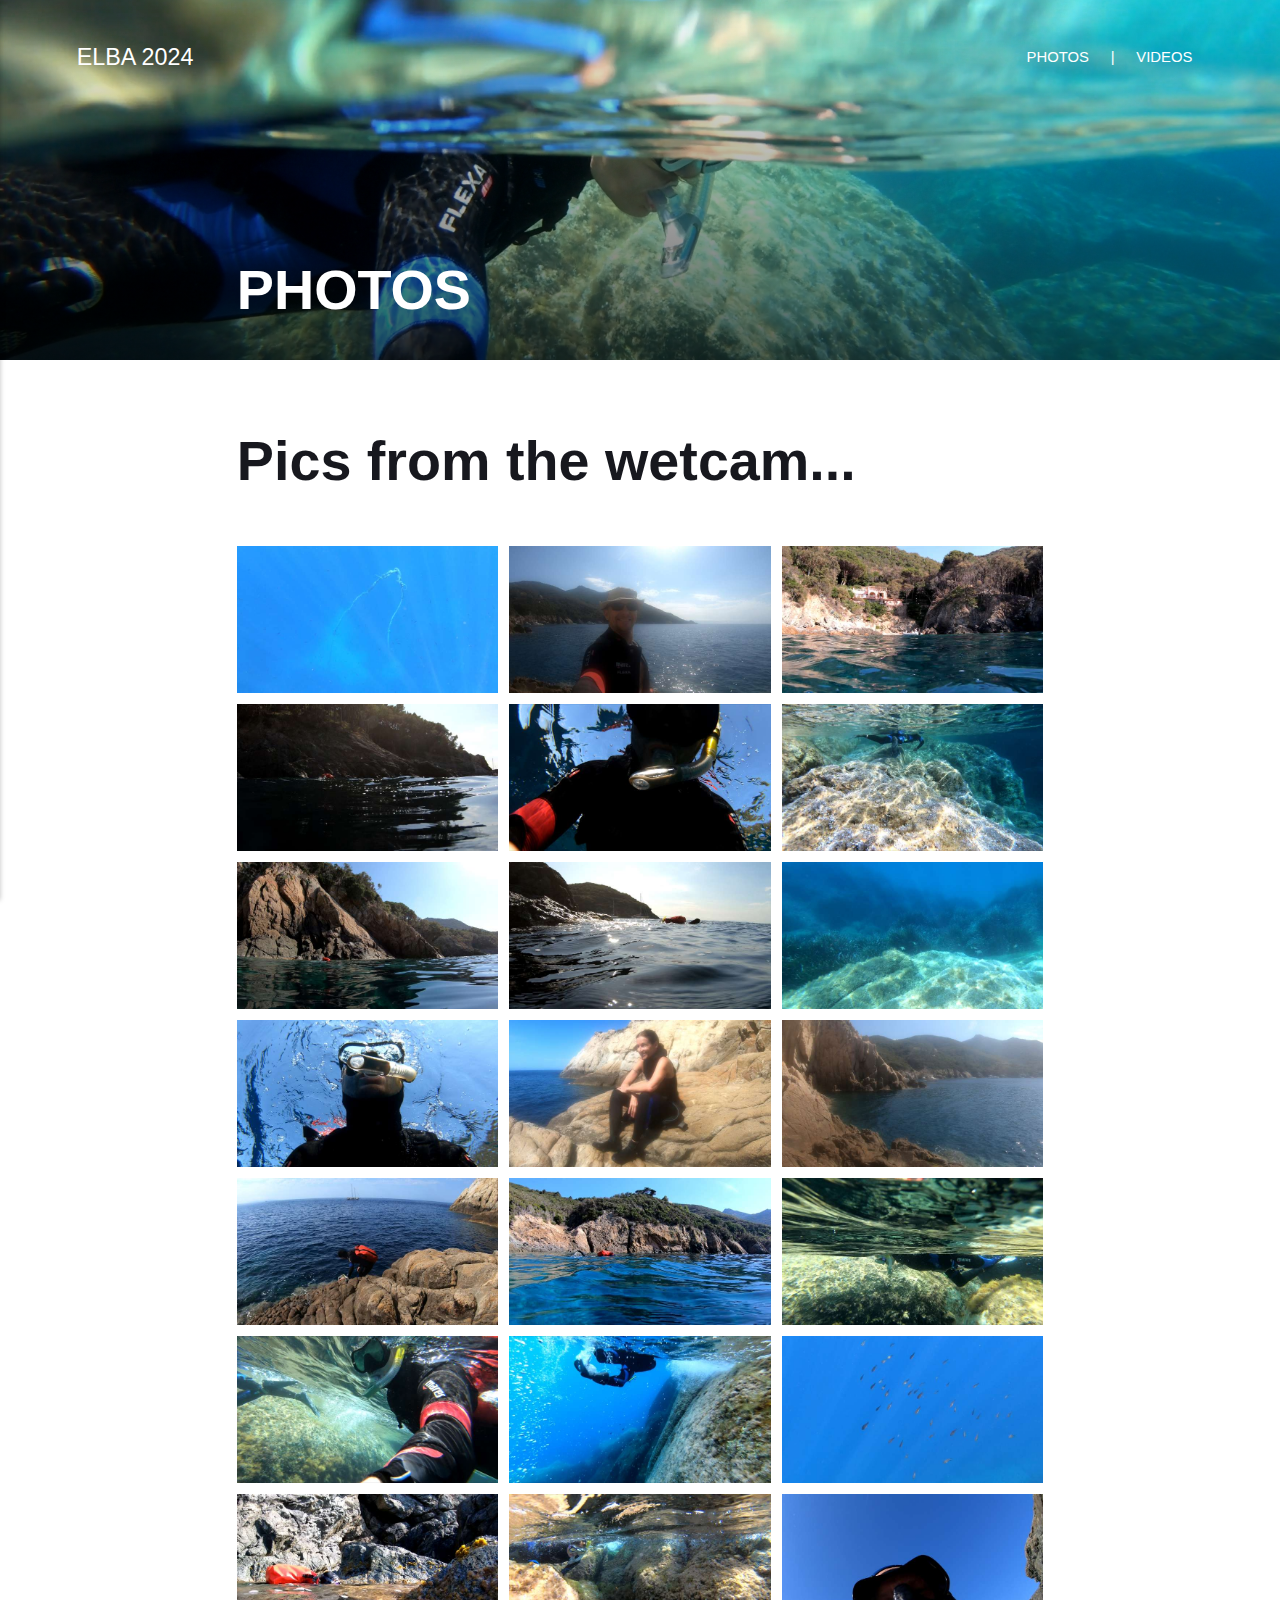
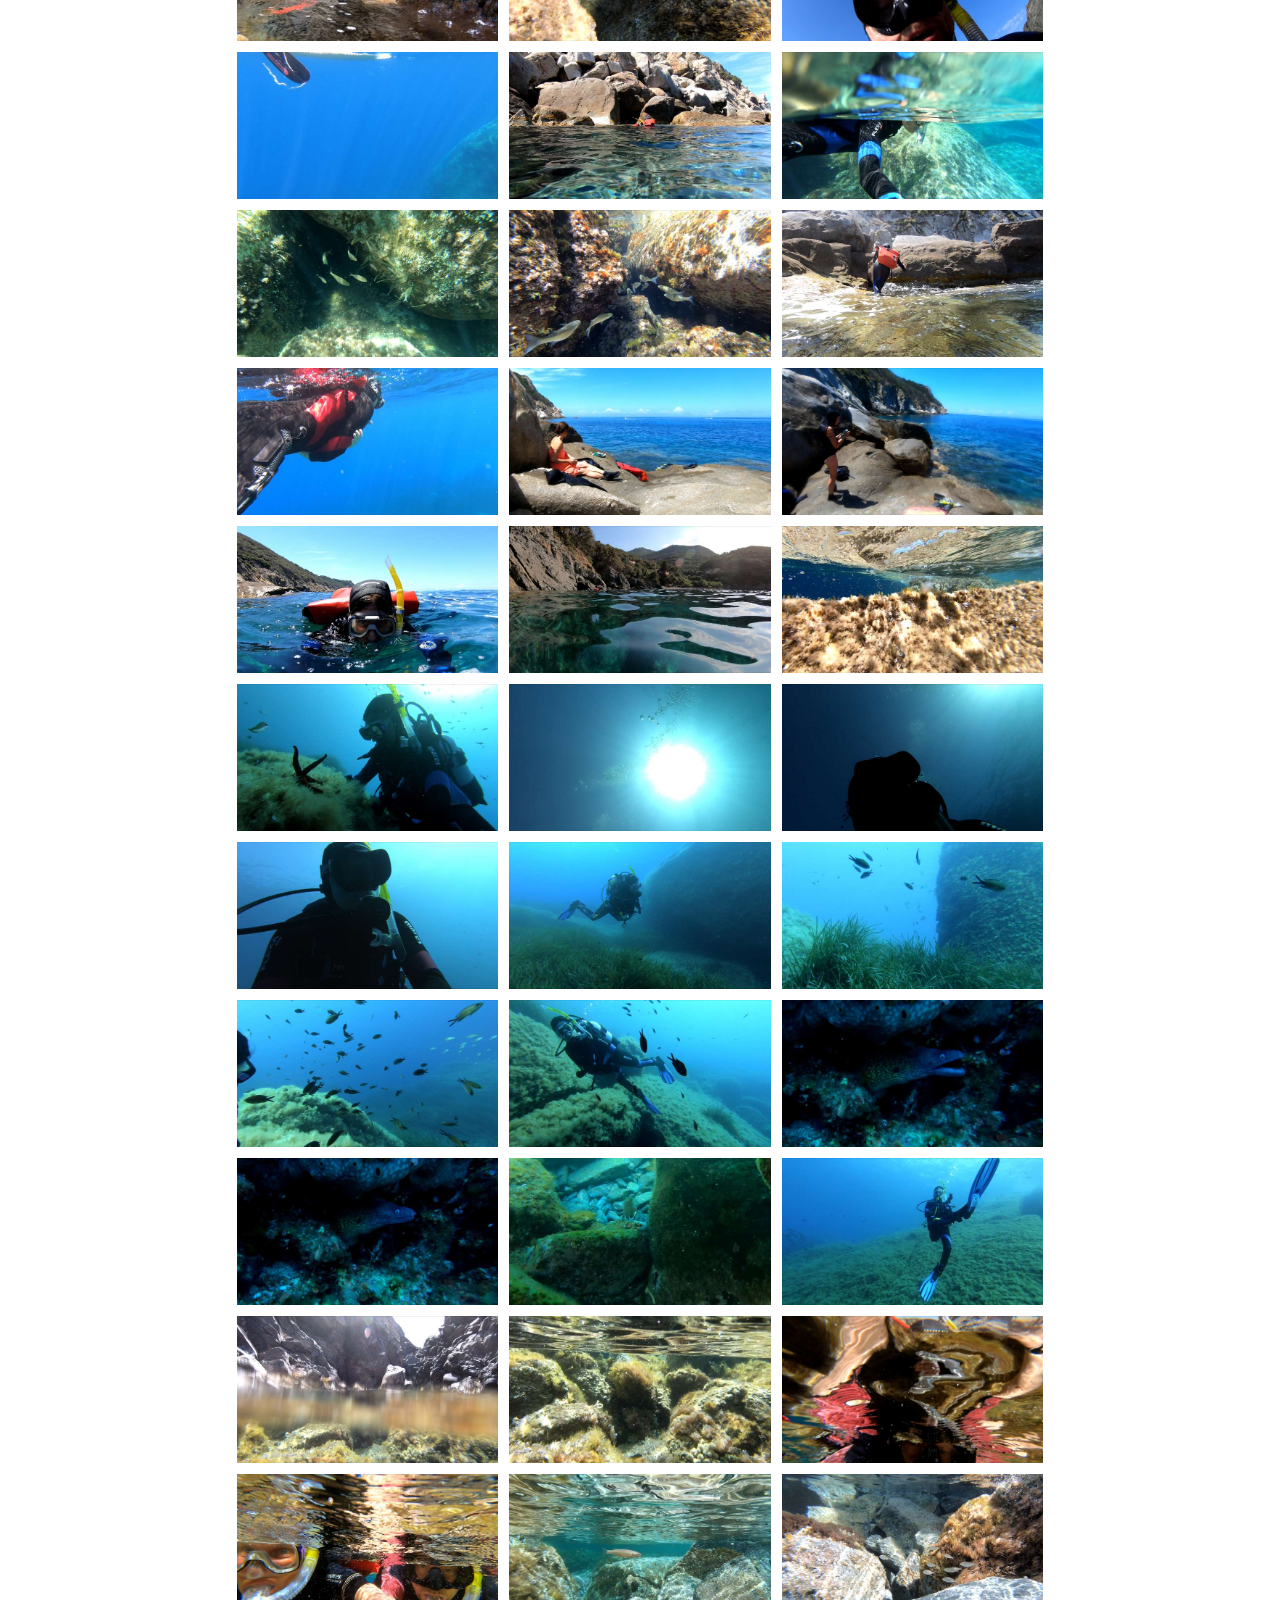
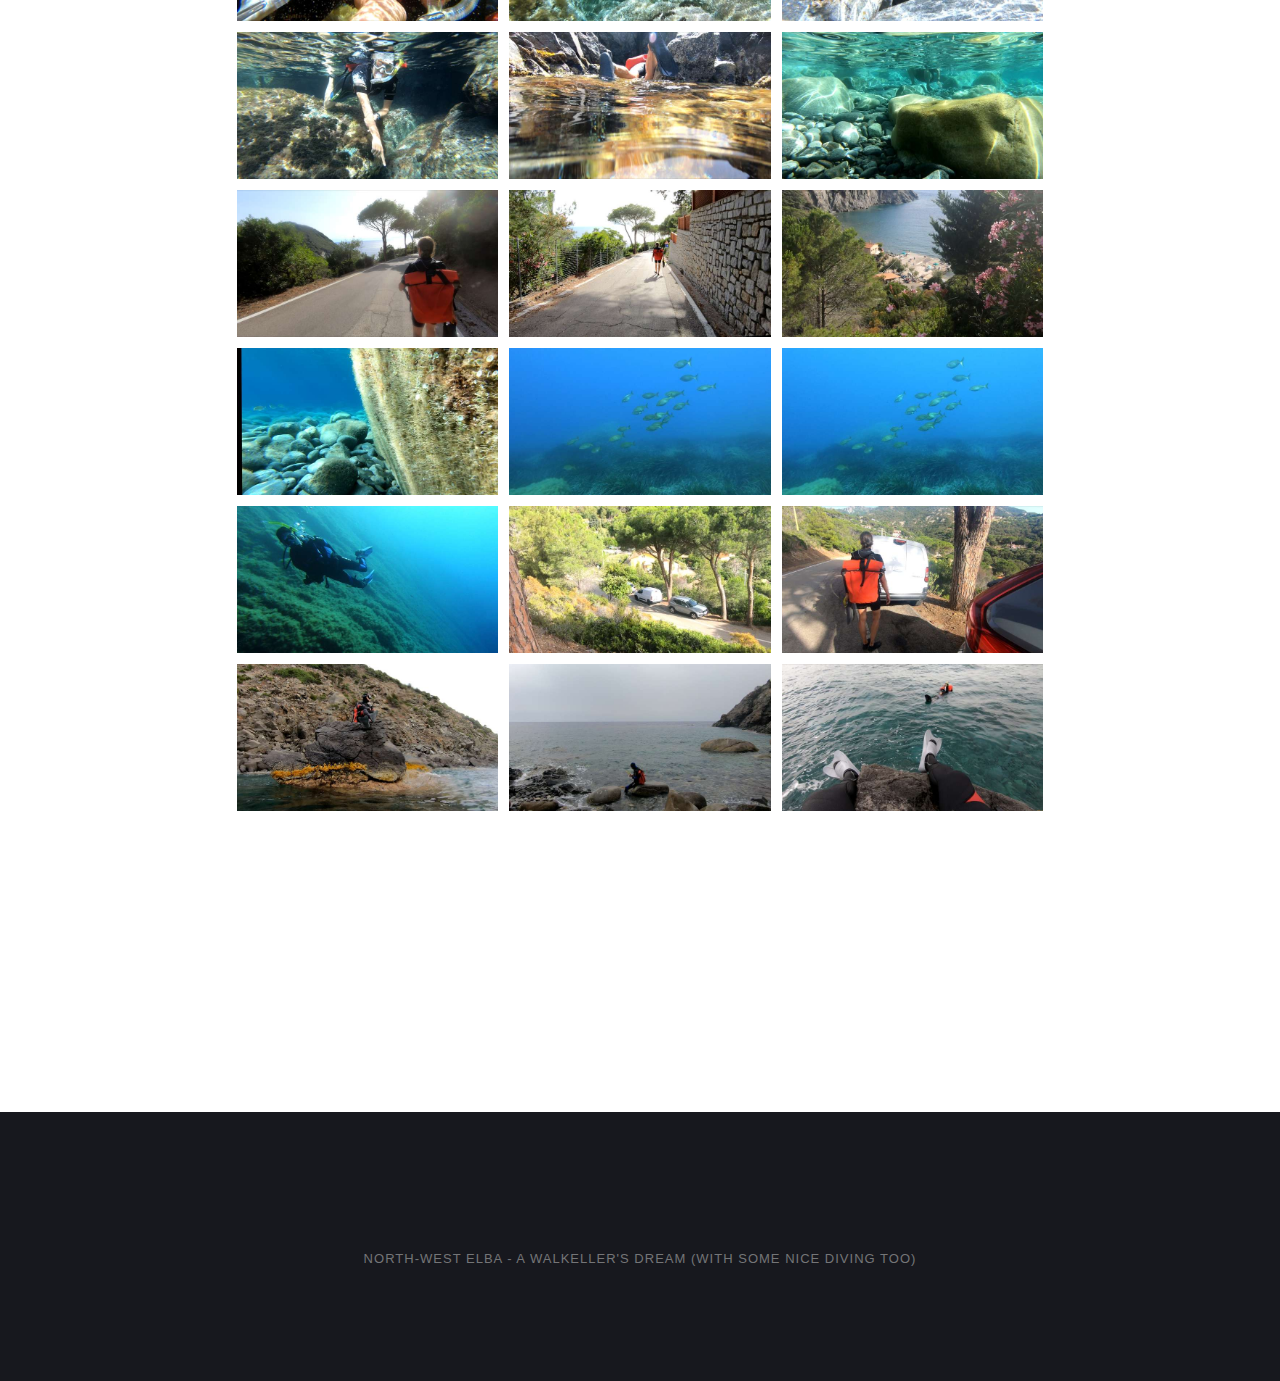
==== commit 74362401: "Updated from Publii" ====
--- a/index.html
+++ b/index.html
@@ -4,7 +4,7 @@
 			                background-image: url(https://big-bad-universe.github.io/elba-2024/assets/svg/gallery-icons-light.svg);
 		                 }</style><noscript><style>img[loading] {
                     opacity: 1;
-                }</style></noscript></head><body><div class="site-container"><header class="top" id="js-header"><a class="logo" href="https://big-bad-universe.github.io/elba-2024/">ELBA 2024</a></header><main><article class="post"><div class="hero"><figure class="hero__image hero__image--overlay"><img src="https://big-bad-universe.github.io/elba-2024/media/posts/1/Untitled_1.7.2.jpg" loading="eager" height="1080" width="1920" alt=""></figure><header class="hero__content"><div class="wrapper"><h1>Pics from the wet cam</h1></div></header></div><div class="wrapper post__entry"><div class="gallery-wrapper"><div class="gallery" data-is-empty="false" data-translation="Add images" data-columns="3"><figure class="gallery__item"><a href="https://big-bad-universe.github.io/elba-2024/media/posts/1/gallery/Untitled_1.1.1.jpg" data-size="1920x1080"><img loading="lazy" src="https://big-bad-universe.github.io/elba-2024/media/posts/1/gallery/Untitled_1.1.1-thumbnail.jpg" alt="" width="720" height="405"></a></figure><figure class="gallery__item"><a href="https://big-bad-universe.github.io/elba-2024/media/posts/1/gallery/Untitled_1.2.1.jpg" data-size="1920x1080"><img loading="lazy" src="https://big-bad-universe.github.io/elba-2024/media/posts/1/gallery/Untitled_1.2.1-thumbnail.jpg" alt="" width="720" height="405"></a></figure><figure class="gallery__item"><a href="https://big-bad-universe.github.io/elba-2024/media/posts/1/gallery/Untitled_1.3.1.jpg" data-size="1920x1080"><img loading="lazy" src="https://big-bad-universe.github.io/elba-2024/media/posts/1/gallery/Untitled_1.3.1-thumbnail.jpg" alt="" width="720" height="405"></a></figure><figure class="gallery__item"><a href="https://big-bad-universe.github.io/elba-2024/media/posts/1/gallery/Untitled_1.4.1.jpg" data-size="1920x1080"><img loading="lazy" src="https://big-bad-universe.github.io/elba-2024/media/posts/1/gallery/Untitled_1.4.1-thumbnail.jpg" alt="" width="720" height="405"></a></figure><figure class="gallery__item"><a href="https://big-bad-universe.github.io/elba-2024/media/posts/1/gallery/Untitled_1.8.1.jpg" data-size="1920x1080"><img loading="lazy" src="https://big-bad-universe.github.io/elba-2024/media/posts/1/gallery/Untitled_1.8.1-thumbnail.jpg" alt="" width="720" height="405"></a></figure><figure class="gallery__item"><a href="https://big-bad-universe.github.io/elba-2024/media/posts/1/gallery/Untitled_1.9.1.jpg" data-size="1920x1080"><img loading="lazy" src="https://big-bad-universe.github.io/elba-2024/media/posts/1/gallery/Untitled_1.9.1-thumbnail.jpg" alt="" width="720" height="405"></a></figure><figure class="gallery__item"><a href="https://big-bad-universe.github.io/elba-2024/media/posts/1/gallery/Untitled_1.10.1.jpg" data-size="1920x1080"><img loading="lazy" src="https://big-bad-universe.github.io/elba-2024/media/posts/1/gallery/Untitled_1.10.1-thumbnail.jpg" alt="" width="720" height="405"></a></figure><figure class="gallery__item"><a href="https://big-bad-universe.github.io/elba-2024/media/posts/1/gallery/Untitled_1.11.1.jpg" data-size="1920x1080"><img loading="lazy" src="https://big-bad-universe.github.io/elba-2024/media/posts/1/gallery/Untitled_1.11.1-thumbnail.jpg" alt="" width="720" height="405"></a></figure><figure class="gallery__item"><a href="https://big-bad-universe.github.io/elba-2024/media/posts/1/gallery/Untitled_1.11.2.jpg" data-size="1920x1080"><img loading="lazy" src="https://big-bad-universe.github.io/elba-2024/media/posts/1/gallery/Untitled_1.11.2-thumbnail.jpg" alt="" width="720" height="405"></a></figure><figure class="gallery__item"><a href="https://big-bad-universe.github.io/elba-2024/media/posts/1/gallery/Untitled_1.11.3.jpg" data-size="1920x1080"><img loading="lazy" src="https://big-bad-universe.github.io/elba-2024/media/posts/1/gallery/Untitled_1.11.3-thumbnail.jpg" alt="" width="720" height="405"></a></figure><figure class="gallery__item"><a href="https://big-bad-universe.github.io/elba-2024/media/posts/1/gallery/Untitled_1.13.1.jpg" data-size="1920x1080"><img loading="lazy" src="https://big-bad-universe.github.io/elba-2024/media/posts/1/gallery/Untitled_1.13.1-thumbnail.jpg" alt="" width="720" height="405"></a></figure><figure class="gallery__item"><a href="https://big-bad-universe.github.io/elba-2024/media/posts/1/gallery/Untitled_1.14.1.jpg" data-size="1920x1080"><img loading="lazy" src="https://big-bad-universe.github.io/elba-2024/media/posts/1/gallery/Untitled_1.14.1-thumbnail.jpg" alt="" width="720" height="405"></a></figure><figure class="gallery__item"><a href="https://big-bad-universe.github.io/elba-2024/media/posts/1/gallery/Untitled_1.16.1.jpg" data-size="1920x1080"><img loading="lazy" src="https://big-bad-universe.github.io/elba-2024/media/posts/1/gallery/Untitled_1.16.1-thumbnail.jpg" alt="" width="720" height="405"></a></figure><figure class="gallery__item"><a href="https://big-bad-universe.github.io/elba-2024/media/posts/1/gallery/Untitled_1.17.1.jpg" data-size="1920x1080"><img loading="lazy" src="https://big-bad-universe.github.io/elba-2024/media/posts/1/gallery/Untitled_1.17.1-thumbnail.jpg" alt="" width="720" height="405"></a></figure></div></div><figure class="post__video"><iframe loading="lazy" width="560" height="314" src="https://www.youtube.com/embed/7P_FID6z9Rk" allowfullscreen="allowfullscreen" data-mce-fragment="1"></iframe></figure><div class="gallery-wrapper"><div class="gallery" data-is-empty="false" data-translation="Add images" data-columns="3"><figure class="gallery__item"><a href="https://big-bad-universe.github.io/elba-2024/media/posts/1/gallery/Untitled_1.3.1-3.jpg" data-size="1920x1080"><img loading="lazy" src="https://big-bad-universe.github.io/elba-2024/media/posts/1/gallery/Untitled_1.3.1-3-thumbnail.jpg" alt="" width="720" height="405"></a></figure><figure class="gallery__item"><a href="https://big-bad-universe.github.io/elba-2024/media/posts/1/gallery/Untitled_1.4.1-2.jpg" data-size="1920x1080"><img loading="lazy" src="https://big-bad-universe.github.io/elba-2024/media/posts/1/gallery/Untitled_1.4.1-2-thumbnail.jpg" alt="" width="720" height="405"></a></figure><figure class="gallery__item"><a href="https://big-bad-universe.github.io/elba-2024/media/posts/1/gallery/Untitled_1.4.2.jpg" data-size="1920x1080"><img loading="lazy" src="https://big-bad-universe.github.io/elba-2024/media/posts/1/gallery/Untitled_1.4.2-thumbnail.jpg" alt="" width="720" height="405"></a></figure><figure class="gallery__item"><a href="https://big-bad-universe.github.io/elba-2024/media/posts/1/gallery/Untitled_1.4.3.jpg" data-size="1920x1080"><img loading="lazy" src="https://big-bad-universe.github.io/elba-2024/media/posts/1/gallery/Untitled_1.4.3-thumbnail.jpg" alt="" width="720" height="405"></a></figure><figure class="gallery__item"><a href="https://big-bad-universe.github.io/elba-2024/media/posts/1/gallery/Untitled_1.5.1.jpg" data-size="1920x1080"><img loading="lazy" src="https://big-bad-universe.github.io/elba-2024/media/posts/1/gallery/Untitled_1.5.1-thumbnail.jpg" alt="" width="720" height="405"></a></figure><figure class="gallery__item"><a href="https://big-bad-universe.github.io/elba-2024/media/posts/1/gallery/Untitled_1.7.1.jpg" data-size="1920x1080"><img loading="lazy" src="https://big-bad-universe.github.io/elba-2024/media/posts/1/gallery/Untitled_1.7.1-thumbnail.jpg" alt="" width="720" height="405"></a></figure><figure class="gallery__item"><a href="https://big-bad-universe.github.io/elba-2024/media/posts/1/gallery/Untitled_1.7.2.jpg" data-size="1920x1080"><img loading="lazy" src="https://big-bad-universe.github.io/elba-2024/media/posts/1/gallery/Untitled_1.7.2-thumbnail.jpg" alt="" width="720" height="405"></a></figure><figure class="gallery__item"><a href="https://big-bad-universe.github.io/elba-2024/media/posts/1/gallery/Untitled_1.8.1-2.jpg" data-size="1920x1080"><img loading="lazy" src="https://big-bad-universe.github.io/elba-2024/media/posts/1/gallery/Untitled_1.8.1-2-thumbnail.jpg" alt="" width="720" height="405"></a></figure><figure class="gallery__item"><a href="https://big-bad-universe.github.io/elba-2024/media/posts/1/gallery/Untitled_1.9.1-2.jpg" data-size="1920x1080"><img loading="lazy" src="https://big-bad-universe.github.io/elba-2024/media/posts/1/gallery/Untitled_1.9.1-2-thumbnail.jpg" alt="" width="720" height="405"></a></figure><figure class="gallery__item"><a href="https://big-bad-universe.github.io/elba-2024/media/posts/1/gallery/Untitled_1.10.1-2.jpg" data-size="1920x1080"><img loading="lazy" src="https://big-bad-universe.github.io/elba-2024/media/posts/1/gallery/Untitled_1.10.1-2-thumbnail.jpg" alt="" width="720" height="405"></a></figure><figure class="gallery__item"><a href="https://big-bad-universe.github.io/elba-2024/media/posts/1/gallery/Untitled_1.10.2.jpg" data-size="1920x1080"><img loading="lazy" src="https://big-bad-universe.github.io/elba-2024/media/posts/1/gallery/Untitled_1.10.2-thumbnail.jpg" alt="" width="720" height="405"></a></figure><figure class="gallery__item"><a href="https://big-bad-universe.github.io/elba-2024/media/posts/1/gallery/Untitled_1.18.1.jpg" data-size="1920x1080"><img loading="lazy" src="https://big-bad-universe.github.io/elba-2024/media/posts/1/gallery/Untitled_1.18.1-thumbnail.jpg" alt="" width="720" height="405"></a></figure></div></div></div></article></main><footer class="footer"><div class="footer__copyright"><p>NORTH-WEST ELBA - A WALKELLER'S DREAM (WITH SOME NICE DIVING TOO)</p></div><button onclick="backToTopFunction()" id="backToTop" class="footer__bttop" aria-label="Back to top" title="Back to top"><svg><use xlink:href="https://big-bad-universe.github.io/elba-2024/assets/svg/svg-map.svg#toparrow"/></svg></button></footer></div><script defer="defer" src="https://big-bad-universe.github.io/elba-2024/assets/js/scripts.min.js?v=f47c11534595205f20935f0db2a62a85"></script><script>window.publiiThemeMenuConfig={mobileMenuMode:'sidebar',animationSpeed:300,submenuWidth: 'auto',doubleClickTime:500,mobileMenuExpandableSubmenus:true,relatedContainerForOverlayMenuSelector:'.top'};</script><script>var images = document.querySelectorAll('img[loading]');
+                }</style></noscript></head><body><div class="site-container"><header class="top" id="js-header"><a class="logo" href="https://big-bad-universe.github.io/elba-2024/">ELBA 2024</a><nav class="navbar js-navbar"><button class="navbar__toggle js-toggle" aria-label="Menu" aria-haspopup="true" aria-expanded="false"><span class="navbar__toggle-box"><span class="navbar__toggle-inner">Menu</span></span></button><ul class="navbar__menu"><li><a href="https://big-bad-universe.github.io/elba-2024/post1.html" target="_self">PHOTOS</a></li><li><span class="is-separator">|</span></li><li><a href="https://big-bad-universe.github.io/elba-2024/post1-2.html" target="_self">VIDEOS</a></li></ul></nav></header><main><article class="post"><div class="hero"><figure class="hero__image hero__image--overlay"><img src="https://big-bad-universe.github.io/elba-2024/media/posts/1/Untitled_1.7.2.jpg" loading="eager" height="1080" width="1920" alt=""></figure><header class="hero__content"><div class="wrapper"><h1>PHOTOS</h1></div></header></div><div class="wrapper post__entry"><h1>Pics from the wetcam...</h1><div class="gallery-wrapper"><div class="gallery" data-is-empty="false" data-translation="Add images" data-columns="3"><figure class="gallery__item"><a href="https://big-bad-universe.github.io/elba-2024/media/posts/1/gallery/060_elba_wet_010.jpg" data-size="1920x1080"><img loading="lazy" src="https://big-bad-universe.github.io/elba-2024/media/posts/1/gallery/060_elba_wet_010-thumbnail.jpg" alt="" width="720" height="405"></a></figure><figure class="gallery__item"><a href="https://big-bad-universe.github.io/elba-2024/media/posts/1/gallery/060_elba_wet_020.jpg" data-size="1920x1080"><img loading="lazy" src="https://big-bad-universe.github.io/elba-2024/media/posts/1/gallery/060_elba_wet_020-thumbnail.jpg" alt="" width="720" height="405"></a></figure><figure class="gallery__item"><a href="https://big-bad-universe.github.io/elba-2024/media/posts/1/gallery/060_elba_wet_030.jpg" data-size="1920x1080"><img loading="lazy" src="https://big-bad-universe.github.io/elba-2024/media/posts/1/gallery/060_elba_wet_030-thumbnail.jpg" alt="" width="720" height="405"></a></figure><figure class="gallery__item"><a href="https://big-bad-universe.github.io/elba-2024/media/posts/1/gallery/060_elba_wet_040.jpg" data-size="1920x1080"><img loading="lazy" src="https://big-bad-universe.github.io/elba-2024/media/posts/1/gallery/060_elba_wet_040-thumbnail.jpg" alt="" width="720" height="405"></a></figure><figure class="gallery__item"><a href="https://big-bad-universe.github.io/elba-2024/media/posts/1/gallery/060_elba_wet_050.jpg" data-size="1920x1080"><img loading="lazy" src="https://big-bad-universe.github.io/elba-2024/media/posts/1/gallery/060_elba_wet_050-thumbnail.jpg" alt="" width="720" height="405"></a></figure><figure class="gallery__item"><a href="https://big-bad-universe.github.io/elba-2024/media/posts/1/gallery/060_elba_wet_060.jpg" data-size="1920x1080"><img loading="lazy" src="https://big-bad-universe.github.io/elba-2024/media/posts/1/gallery/060_elba_wet_060-thumbnail.jpg" alt="" width="720" height="405"></a></figure><figure class="gallery__item"><a href="https://big-bad-universe.github.io/elba-2024/media/posts/1/gallery/060_elba_wet_070.jpg" data-size="1920x1080"><img loading="lazy" src="https://big-bad-universe.github.io/elba-2024/media/posts/1/gallery/060_elba_wet_070-thumbnail.jpg" alt="" width="720" height="405"></a></figure><figure class="gallery__item"><a href="https://big-bad-universe.github.io/elba-2024/media/posts/1/gallery/060_elba_wet_080.jpg" data-size="1920x1080"><img loading="lazy" src="https://big-bad-universe.github.io/elba-2024/media/posts/1/gallery/060_elba_wet_080-thumbnail.jpg" alt="" width="720" height="405"></a></figure><figure class="gallery__item"><a href="https://big-bad-universe.github.io/elba-2024/media/posts/1/gallery/060_elba_wet_090.jpg" data-size="1920x1080"><img loading="lazy" src="https://big-bad-universe.github.io/elba-2024/media/posts/1/gallery/060_elba_wet_090-thumbnail.jpg" alt="" width="720" height="405"></a></figure><figure class="gallery__item"><a href="https://big-bad-universe.github.io/elba-2024/media/posts/1/gallery/060_elba_wet_100.jpg" data-size="1920x1080"><img loading="lazy" src="https://big-bad-universe.github.io/elba-2024/media/posts/1/gallery/060_elba_wet_100-thumbnail.jpg" alt="" width="720" height="405"></a></figure><figure class="gallery__item"><a href="https://big-bad-universe.github.io/elba-2024/media/posts/1/gallery/060_elba_wet_110.jpg" data-size="1920x1080"><img loading="lazy" src="https://big-bad-universe.github.io/elba-2024/media/posts/1/gallery/060_elba_wet_110-thumbnail.jpg" alt="" width="720" height="405"></a></figure><figure class="gallery__item"><a href="https://big-bad-universe.github.io/elba-2024/media/posts/1/gallery/060_elba_wet_120.jpg" data-size="1920x1080"><img loading="lazy" src="https://big-bad-universe.github.io/elba-2024/media/posts/1/gallery/060_elba_wet_120-thumbnail.jpg" alt="" width="720" height="405"></a></figure><figure class="gallery__item"><a href="https://big-bad-universe.github.io/elba-2024/media/posts/1/gallery/060_elba_wet_130.jpg" data-size="1920x1080"><img loading="lazy" src="https://big-bad-universe.github.io/elba-2024/media/posts/1/gallery/060_elba_wet_130-thumbnail.jpg" alt="" width="720" height="405"></a></figure><figure class="gallery__item"><a href="https://big-bad-universe.github.io/elba-2024/media/posts/1/gallery/060_elba_wet_140.jpg" data-size="1920x1080"><img loading="lazy" src="https://big-bad-universe.github.io/elba-2024/media/posts/1/gallery/060_elba_wet_140-thumbnail.jpg" alt="" width="720" height="405"></a></figure><figure class="gallery__item"><a href="https://big-bad-universe.github.io/elba-2024/media/posts/1/gallery/060_elba_wet_150.jpg" data-size="1920x1080"><img loading="lazy" src="https://big-bad-universe.github.io/elba-2024/media/posts/1/gallery/060_elba_wet_150-thumbnail.jpg" alt="" width="720" height="405"></a></figure><figure class="gallery__item"><a href="https://big-bad-universe.github.io/elba-2024/media/posts/1/gallery/060_elba_wet_160.jpg" data-size="1920x1080"><img loading="lazy" src="https://big-bad-universe.github.io/elba-2024/media/posts/1/gallery/060_elba_wet_160-thumbnail.jpg" alt="" width="720" height="405"></a></figure><figure class="gallery__item"><a href="https://big-bad-universe.github.io/elba-2024/media/posts/1/gallery/060_elba_wet_170.jpg" data-size="1920x1080"><img loading="lazy" src="https://big-bad-universe.github.io/elba-2024/media/posts/1/gallery/060_elba_wet_170-thumbnail.jpg" alt="" width="720" height="405"></a></figure><figure class="gallery__item"><a href="https://big-bad-universe.github.io/elba-2024/media/posts/1/gallery/060_elba_wet_180.jpg" data-size="1920x1080"><img loading="lazy" src="https://big-bad-universe.github.io/elba-2024/media/posts/1/gallery/060_elba_wet_180-thumbnail.jpg" alt="" width="720" height="405"></a></figure><figure class="gallery__item"><a href="https://big-bad-universe.github.io/elba-2024/media/posts/1/gallery/060_elba_wet_190.jpg" data-size="1920x1080"><img loading="lazy" src="https://big-bad-universe.github.io/elba-2024/media/posts/1/gallery/060_elba_wet_190-thumbnail.jpg" alt="" width="720" height="405"></a></figure><figure class="gallery__item"><a href="https://big-bad-universe.github.io/elba-2024/media/posts/1/gallery/060_elba_wet_200.jpg" data-size="1920x1080"><img loading="lazy" src="https://big-bad-universe.github.io/elba-2024/media/posts/1/gallery/060_elba_wet_200-thumbnail.jpg" alt="" width="720" height="405"></a></figure><figure class="gallery__item"><a href="https://big-bad-universe.github.io/elba-2024/media/posts/1/gallery/060_elba_wet_210.jpg" data-size="1920x1080"><img loading="lazy" src="https://big-bad-universe.github.io/elba-2024/media/posts/1/gallery/060_elba_wet_210-thumbnail.jpg" alt="" width="720" height="405"></a></figure><figure class="gallery__item"><a href="https://big-bad-universe.github.io/elba-2024/media/posts/1/gallery/060_elba_wet_220.jpg" data-size="1920x1080"><img loading="lazy" src="https://big-bad-universe.github.io/elba-2024/media/posts/1/gallery/060_elba_wet_220-thumbnail.jpg" alt="" width="720" height="405"></a></figure><figure class="gallery__item"><a href="https://big-bad-universe.github.io/elba-2024/media/posts/1/gallery/060_elba_wet_230.jpg" data-size="1920x1080"><img loading="lazy" src="https://big-bad-universe.github.io/elba-2024/media/posts/1/gallery/060_elba_wet_230-thumbnail.jpg" alt="" width="720" height="405"></a></figure><figure class="gallery__item"><a href="https://big-bad-universe.github.io/elba-2024/media/posts/1/gallery/060_elba_wet_240.jpg" data-size="1920x1080"><img loading="lazy" src="https://big-bad-universe.github.io/elba-2024/media/posts/1/gallery/060_elba_wet_240-thumbnail.jpg" alt="" width="720" height="405"></a></figure><figure class="gallery__item"><a href="https://big-bad-universe.github.io/elba-2024/media/posts/1/gallery/060_elba_wet_250.jpg" data-size="1920x1080"><img loading="lazy" src="https://big-bad-universe.github.io/elba-2024/media/posts/1/gallery/060_elba_wet_250-thumbnail.jpg" alt="" width="720" height="405"></a></figure><figure class="gallery__item"><a href="https://big-bad-universe.github.io/elba-2024/media/posts/1/gallery/060_elba_wet_260.jpg" data-size="1920x1080"><img loading="lazy" src="https://big-bad-universe.github.io/elba-2024/media/posts/1/gallery/060_elba_wet_260-thumbnail.jpg" alt="" width="720" height="405"></a></figure><figure class="gallery__item"><a href="https://big-bad-universe.github.io/elba-2024/media/posts/1/gallery/060_elba_wet_270.jpg" data-size="1920x1080"><img loading="lazy" src="https://big-bad-universe.github.io/elba-2024/media/posts/1/gallery/060_elba_wet_270-thumbnail.jpg" alt="" width="720" height="405"></a></figure><figure class="gallery__item"><a href="https://big-bad-universe.github.io/elba-2024/media/posts/1/gallery/060_elba_wet_280.jpg" data-size="1920x1080"><img loading="lazy" src="https://big-bad-universe.github.io/elba-2024/media/posts/1/gallery/060_elba_wet_280-thumbnail.jpg" alt="" width="720" height="405"></a></figure><figure class="gallery__item"><a href="https://big-bad-universe.github.io/elba-2024/media/posts/1/gallery/060_elba_wet_290.jpg" data-size="1920x1080"><img loading="lazy" src="https://big-bad-universe.github.io/elba-2024/media/posts/1/gallery/060_elba_wet_290-thumbnail.jpg" alt="" width="720" height="405"></a></figure><figure class="gallery__item"><a href="https://big-bad-universe.github.io/elba-2024/media/posts/1/gallery/060_elba_wet_300.jpg" data-size="1920x1080"><img loading="lazy" src="https://big-bad-universe.github.io/elba-2024/media/posts/1/gallery/060_elba_wet_300-thumbnail.jpg" alt="" width="720" height="405"></a></figure><figure class="gallery__item"><a href="https://big-bad-universe.github.io/elba-2024/media/posts/1/gallery/060_elba_wet_310.jpg" data-size="1920x1080"><img loading="lazy" src="https://big-bad-universe.github.io/elba-2024/media/posts/1/gallery/060_elba_wet_310-thumbnail.jpg" alt="" width="720" height="405"></a></figure><figure class="gallery__item"><a href="https://big-bad-universe.github.io/elba-2024/media/posts/1/gallery/060_elba_wet_320.jpg" data-size="1920x1080"><img loading="lazy" src="https://big-bad-universe.github.io/elba-2024/media/posts/1/gallery/060_elba_wet_320-thumbnail.jpg" alt="" width="720" height="405"></a></figure><figure class="gallery__item"><a href="https://big-bad-universe.github.io/elba-2024/media/posts/1/gallery/060_elba_wet_330.jpg" data-size="1920x1080"><img loading="lazy" src="https://big-bad-universe.github.io/elba-2024/media/posts/1/gallery/060_elba_wet_330-thumbnail.jpg" alt="" width="720" height="405"></a></figure><figure class="gallery__item"><a href="https://big-bad-universe.github.io/elba-2024/media/posts/1/gallery/060_elba_wet_340.jpg" data-size="1920x1080"><img loading="lazy" src="https://big-bad-universe.github.io/elba-2024/media/posts/1/gallery/060_elba_wet_340-thumbnail.jpg" alt="" width="720" height="405"></a></figure><figure class="gallery__item"><a href="https://big-bad-universe.github.io/elba-2024/media/posts/1/gallery/060_elba_wet_350.jpg" data-size="1920x1080"><img loading="lazy" src="https://big-bad-universe.github.io/elba-2024/media/posts/1/gallery/060_elba_wet_350-thumbnail.jpg" alt="" width="720" height="405"></a></figure><figure class="gallery__item"><a href="https://big-bad-universe.github.io/elba-2024/media/posts/1/gallery/060_elba_wet_360.jpg" data-size="1920x1080"><img loading="lazy" src="https://big-bad-universe.github.io/elba-2024/media/posts/1/gallery/060_elba_wet_360-thumbnail.jpg" alt="" width="720" height="405"></a></figure><figure class="gallery__item"><a href="https://big-bad-universe.github.io/elba-2024/media/posts/1/gallery/060_elba_wet_370.jpg" data-size="1920x1080"><img loading="lazy" src="https://big-bad-universe.github.io/elba-2024/media/posts/1/gallery/060_elba_wet_370-thumbnail.jpg" alt="" width="720" height="405"></a></figure><figure class="gallery__item"><a href="https://big-bad-universe.github.io/elba-2024/media/posts/1/gallery/060_elba_wet_380.jpg" data-size="1920x1080"><img loading="lazy" src="https://big-bad-universe.github.io/elba-2024/media/posts/1/gallery/060_elba_wet_380-thumbnail.jpg" alt="" width="720" height="405"></a></figure><figure class="gallery__item"><a href="https://big-bad-universe.github.io/elba-2024/media/posts/1/gallery/060_elba_wet_390.jpg" data-size="1920x1080"><img loading="lazy" src="https://big-bad-universe.github.io/elba-2024/media/posts/1/gallery/060_elba_wet_390-thumbnail.jpg" alt="" width="720" height="405"></a></figure><figure class="gallery__item"><a href="https://big-bad-universe.github.io/elba-2024/media/posts/1/gallery/060_elba_wet_400.jpg" data-size="1920x1080"><img loading="lazy" src="https://big-bad-universe.github.io/elba-2024/media/posts/1/gallery/060_elba_wet_400-thumbnail.jpg" alt="" width="720" height="405"></a></figure><figure class="gallery__item"><a href="https://big-bad-universe.github.io/elba-2024/media/posts/1/gallery/060_elba_wet_410.jpg" data-size="1920x1080"><img loading="lazy" src="https://big-bad-universe.github.io/elba-2024/media/posts/1/gallery/060_elba_wet_410-thumbnail.jpg" alt="" width="720" height="405"></a></figure><figure class="gallery__item"><a href="https://big-bad-universe.github.io/elba-2024/media/posts/1/gallery/060_elba_wet_420.jpg" data-size="1920x1080"><img loading="lazy" src="https://big-bad-universe.github.io/elba-2024/media/posts/1/gallery/060_elba_wet_420-thumbnail.jpg" alt="" width="720" height="405"></a></figure><figure class="gallery__item"><a href="https://big-bad-universe.github.io/elba-2024/media/posts/1/gallery/060_elba_wet_430.jpg" data-size="1920x1080"><img loading="lazy" src="https://big-bad-universe.github.io/elba-2024/media/posts/1/gallery/060_elba_wet_430-thumbnail.jpg" alt="" width="720" height="405"></a></figure><figure class="gallery__item"><a href="https://big-bad-universe.github.io/elba-2024/media/posts/1/gallery/060_elba_wet_440.jpg" data-size="1920x1080"><img loading="lazy" src="https://big-bad-universe.github.io/elba-2024/media/posts/1/gallery/060_elba_wet_440-thumbnail.jpg" alt="" width="720" height="405"></a></figure><figure class="gallery__item"><a href="https://big-bad-universe.github.io/elba-2024/media/posts/1/gallery/060_elba_wet_450.jpg" data-size="1920x1080"><img loading="lazy" src="https://big-bad-universe.github.io/elba-2024/media/posts/1/gallery/060_elba_wet_450-thumbnail.jpg" alt="" width="720" height="405"></a></figure><figure class="gallery__item"><a href="https://big-bad-universe.github.io/elba-2024/media/posts/1/gallery/060_elba_wet_460.jpg" data-size="1920x1080"><img loading="lazy" src="https://big-bad-universe.github.io/elba-2024/media/posts/1/gallery/060_elba_wet_460-thumbnail.jpg" alt="" width="720" height="405"></a></figure><figure class="gallery__item"><a href="https://big-bad-universe.github.io/elba-2024/media/posts/1/gallery/060_elba_wet_470.jpg" data-size="1920x1080"><img loading="lazy" src="https://big-bad-universe.github.io/elba-2024/media/posts/1/gallery/060_elba_wet_470-thumbnail.jpg" alt="" width="720" height="405"></a></figure><figure class="gallery__item"><a href="https://big-bad-universe.github.io/elba-2024/media/posts/1/gallery/060_elba_wet_480.jpg" data-size="1920x1080"><img loading="lazy" src="https://big-bad-universe.github.io/elba-2024/media/posts/1/gallery/060_elba_wet_480-thumbnail.jpg" alt="" width="720" height="405"></a></figure><figure class="gallery__item"><a href="https://big-bad-universe.github.io/elba-2024/media/posts/1/gallery/060_elba_wet_490.jpg" data-size="1920x1080"><img loading="lazy" src="https://big-bad-universe.github.io/elba-2024/media/posts/1/gallery/060_elba_wet_490-thumbnail.jpg" alt="" width="720" height="405"></a></figure><figure class="gallery__item"><a href="https://big-bad-universe.github.io/elba-2024/media/posts/1/gallery/060_elba_wet_500.jpg" data-size="1920x1080"><img loading="lazy" src="https://big-bad-universe.github.io/elba-2024/media/posts/1/gallery/060_elba_wet_500-thumbnail.jpg" alt="" width="720" height="405"></a></figure><figure class="gallery__item"><a href="https://big-bad-universe.github.io/elba-2024/media/posts/1/gallery/060_elba_wet_510.jpg" data-size="1920x1080"><img loading="lazy" src="https://big-bad-universe.github.io/elba-2024/media/posts/1/gallery/060_elba_wet_510-thumbnail.jpg" alt="" width="720" height="405"></a></figure><figure class="gallery__item"><a href="https://big-bad-universe.github.io/elba-2024/media/posts/1/gallery/060_elba_wet_520.jpg" data-size="1920x1080"><img loading="lazy" src="https://big-bad-universe.github.io/elba-2024/media/posts/1/gallery/060_elba_wet_520-thumbnail.jpg" alt="" width="720" height="405"></a></figure><figure class="gallery__item"><a href="https://big-bad-universe.github.io/elba-2024/media/posts/1/gallery/060_elba_wet_530.jpg" data-size="1920x1080"><img loading="lazy" src="https://big-bad-universe.github.io/elba-2024/media/posts/1/gallery/060_elba_wet_530-thumbnail.jpg" alt="" width="720" height="405"></a></figure><figure class="gallery__item"><a href="https://big-bad-universe.github.io/elba-2024/media/posts/1/gallery/060_elba_wet_540.jpg" data-size="1920x1080"><img loading="lazy" src="https://big-bad-universe.github.io/elba-2024/media/posts/1/gallery/060_elba_wet_540-thumbnail.jpg" alt="" width="720" height="405"></a></figure><figure class="gallery__item"><a href="https://big-bad-universe.github.io/elba-2024/media/posts/1/gallery/060_elba_wet_550.jpg" data-size="1920x1080"><img loading="lazy" src="https://big-bad-universe.github.io/elba-2024/media/posts/1/gallery/060_elba_wet_550-thumbnail.jpg" alt="" width="720" height="405"></a></figure><figure class="gallery__item"><a href="https://big-bad-universe.github.io/elba-2024/media/posts/1/gallery/060_elba_wet_560.jpg" data-size="1920x1080"><img loading="lazy" src="https://big-bad-universe.github.io/elba-2024/media/posts/1/gallery/060_elba_wet_560-thumbnail.jpg" alt="" width="720" height="405"></a></figure><figure class="gallery__item"><a href="https://big-bad-universe.github.io/elba-2024/media/posts/1/gallery/060_elba_wet_570.jpg" data-size="1920x1080"><img loading="lazy" src="https://big-bad-universe.github.io/elba-2024/media/posts/1/gallery/060_elba_wet_570-thumbnail.jpg" alt="" width="720" height="405"></a></figure><figure class="gallery__item"><a href="https://big-bad-universe.github.io/elba-2024/media/posts/1/gallery/060_elba_wet_580.jpg" data-size="1920x1080"><img loading="lazy" src="https://big-bad-universe.github.io/elba-2024/media/posts/1/gallery/060_elba_wet_580-thumbnail.jpg" alt="" width="720" height="405"></a></figure><figure class="gallery__item"><a href="https://big-bad-universe.github.io/elba-2024/media/posts/1/gallery/060_elba_wet_590.jpg" data-size="1920x1080"><img loading="lazy" src="https://big-bad-universe.github.io/elba-2024/media/posts/1/gallery/060_elba_wet_590-thumbnail.jpg" alt="" width="720" height="405"></a></figure><figure class="gallery__item"><a href="https://big-bad-universe.github.io/elba-2024/media/posts/1/gallery/060_elba_wet_600.jpg" data-size="1920x1080"><img loading="lazy" src="https://big-bad-universe.github.io/elba-2024/media/posts/1/gallery/060_elba_wet_600-thumbnail.jpg" alt="" width="720" height="405"></a></figure><figure class="gallery__item"><a href="https://big-bad-universe.github.io/elba-2024/media/posts/1/gallery/060_elba_wet_610.jpg" data-size="1920x1080"><img loading="lazy" src="https://big-bad-universe.github.io/elba-2024/media/posts/1/gallery/060_elba_wet_610-thumbnail.jpg" alt="" width="720" height="405"></a></figure><figure class="gallery__item"><a href="https://big-bad-universe.github.io/elba-2024/media/posts/1/gallery/060_elba_wet_620.jpg" data-size="1920x1080"><img loading="lazy" src="https://big-bad-universe.github.io/elba-2024/media/posts/1/gallery/060_elba_wet_620-thumbnail.jpg" alt="" width="720" height="405"></a></figure><figure class="gallery__item"><a href="https://big-bad-universe.github.io/elba-2024/media/posts/1/gallery/060_elba_wet_630.JPG" data-size="1920x1080"><img loading="lazy" src="https://big-bad-universe.github.io/elba-2024/media/posts/1/gallery/060_elba_wet_630-thumbnail.JPG" alt="" width="720" height="405"></a></figure><figure class="gallery__item"><a href="https://big-bad-universe.github.io/elba-2024/media/posts/1/gallery/060_elba_wet_640.jpg" data-size="1920x1080"><img loading="lazy" src="https://big-bad-universe.github.io/elba-2024/media/posts/1/gallery/060_elba_wet_640-thumbnail.jpg" alt="" width="720" height="405"></a></figure><figure class="gallery__item"><a href="https://big-bad-universe.github.io/elba-2024/media/posts/1/gallery/060_elba_wet_650.jpg" data-size="1920x1080"><img loading="lazy" src="https://big-bad-universe.github.io/elba-2024/media/posts/1/gallery/060_elba_wet_650-thumbnail.jpg" alt="" width="720" height="405"></a></figure><figure class="gallery__item"><a href="https://big-bad-universe.github.io/elba-2024/media/posts/1/gallery/060_elba_wet_660.jpg" data-size="1920x1080"><img loading="lazy" src="https://big-bad-universe.github.io/elba-2024/media/posts/1/gallery/060_elba_wet_660-thumbnail.jpg" alt="" width="720" height="405"></a></figure><figure class="gallery__item"><a href="https://big-bad-universe.github.io/elba-2024/media/posts/1/gallery/060_elba_wet_670.jpg" data-size="1920x1080"><img loading="lazy" src="https://big-bad-universe.github.io/elba-2024/media/posts/1/gallery/060_elba_wet_670-thumbnail.jpg" alt="" width="720" height="405"></a></figure><figure class="gallery__item"><a href="https://big-bad-universe.github.io/elba-2024/media/posts/1/gallery/060_elba_wet_680.jpg" data-size="1920x1080"><img loading="lazy" src="https://big-bad-universe.github.io/elba-2024/media/posts/1/gallery/060_elba_wet_680-thumbnail.jpg" alt="" width="720" height="405"></a></figure></div></div></div></article></main><footer class="footer"><div class="footer__copyright"><p>NORTH-WEST ELBA - A WALKELLER'S DREAM (WITH SOME NICE DIVING TOO)</p></div><button onclick="backToTopFunction()" id="backToTop" class="footer__bttop" aria-label="Back to top" title="Back to top"><svg><use xlink:href="https://big-bad-universe.github.io/elba-2024/assets/svg/svg-map.svg#toparrow"/></svg></button></footer></div><script defer="defer" src="https://big-bad-universe.github.io/elba-2024/assets/js/scripts.min.js?v=f47c11534595205f20935f0db2a62a85"></script><script>window.publiiThemeMenuConfig={mobileMenuMode:'sidebar',animationSpeed:300,submenuWidth: 'auto',doubleClickTime:500,mobileMenuExpandableSubmenus:true,relatedContainerForOverlayMenuSelector:'.top'};</script><script>var images = document.querySelectorAll('img[loading]');
         for (var i = 0; i < images.length; i++) {
             if (images[i].complete) {
                 images[i].classList.add('is-loaded');
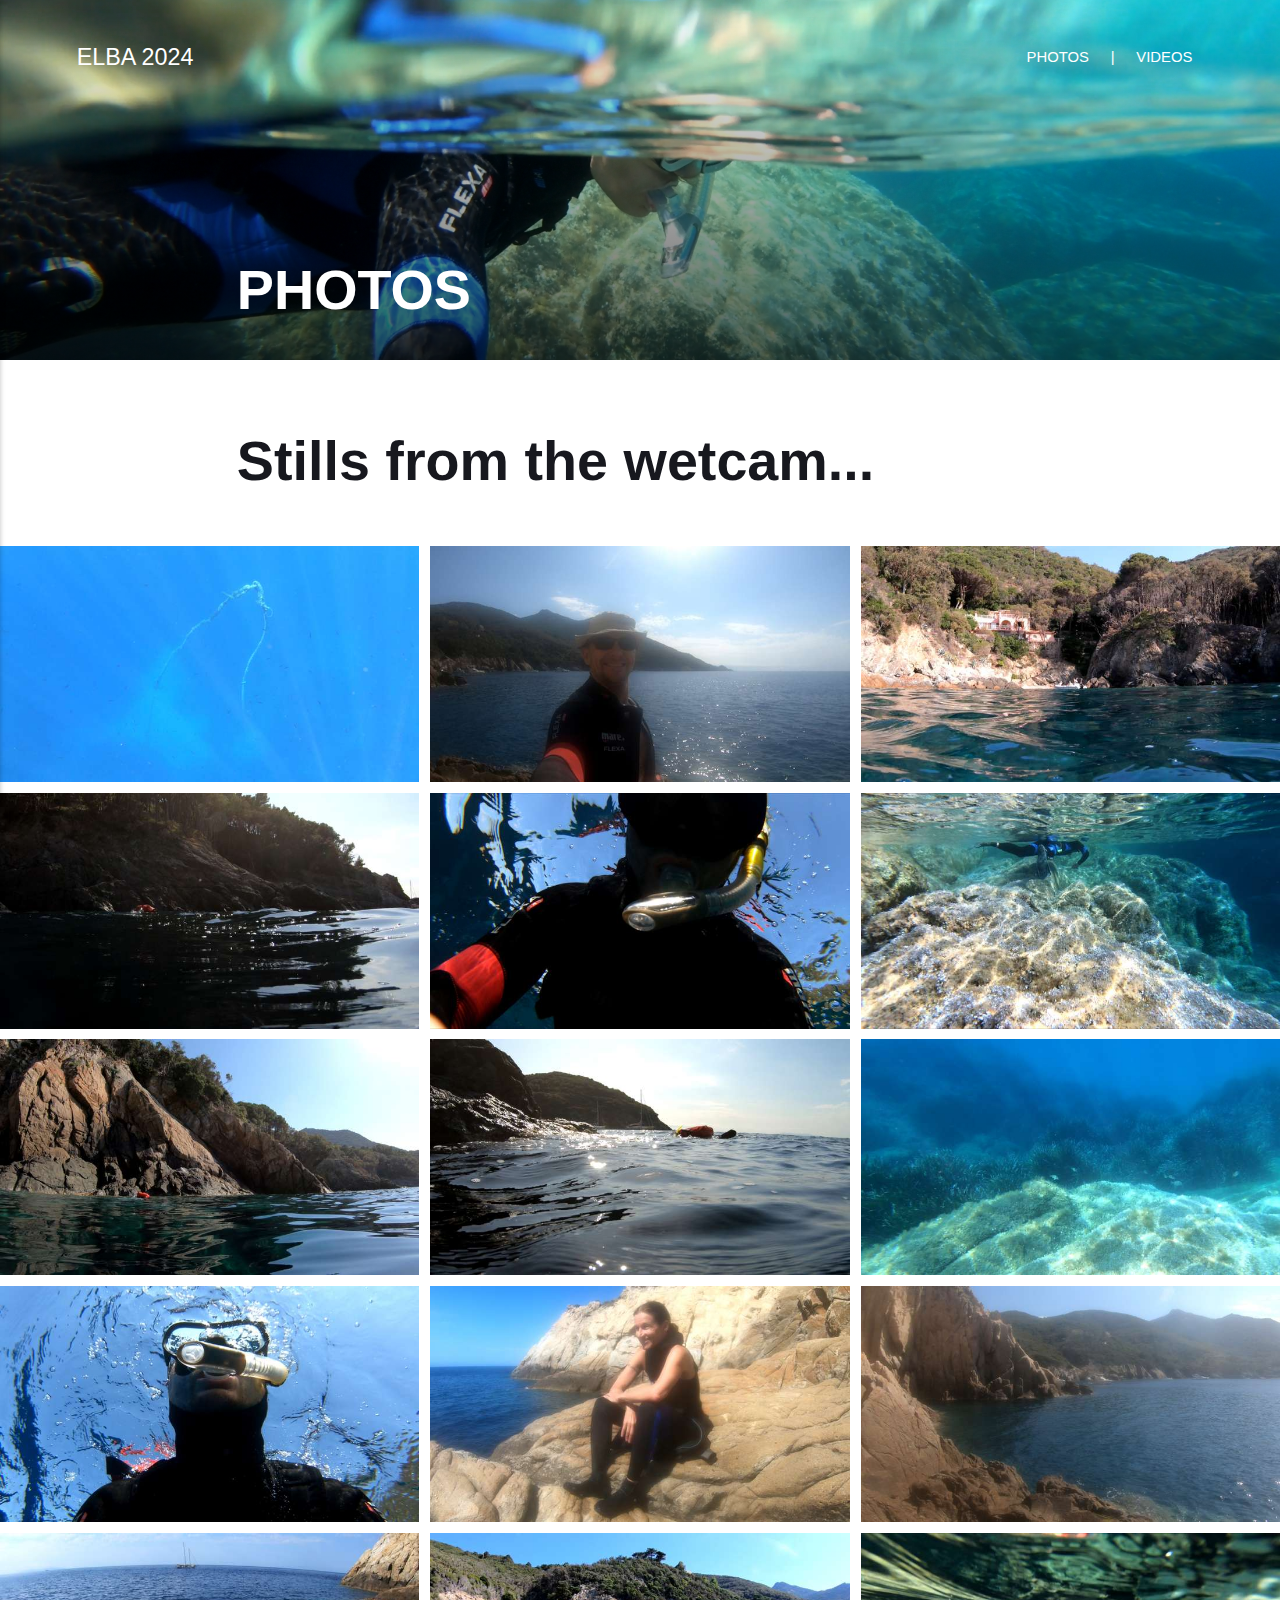
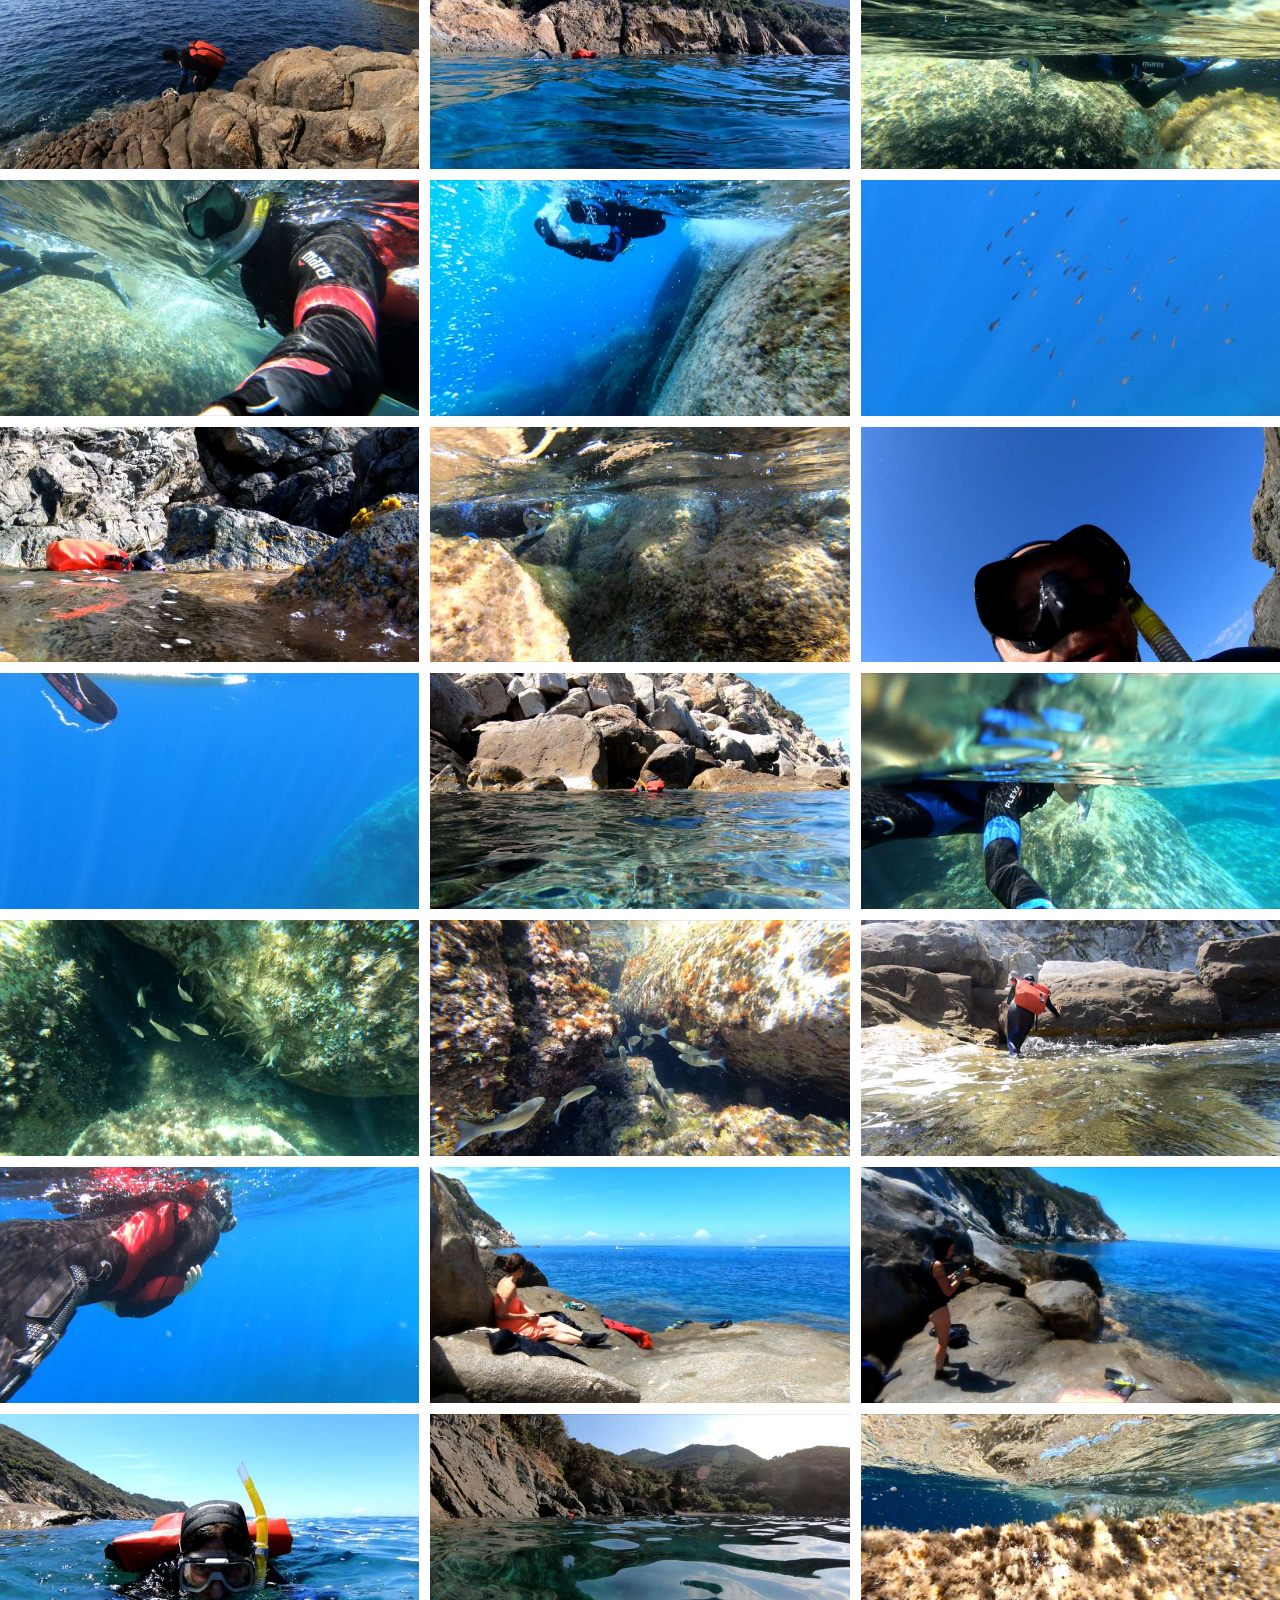
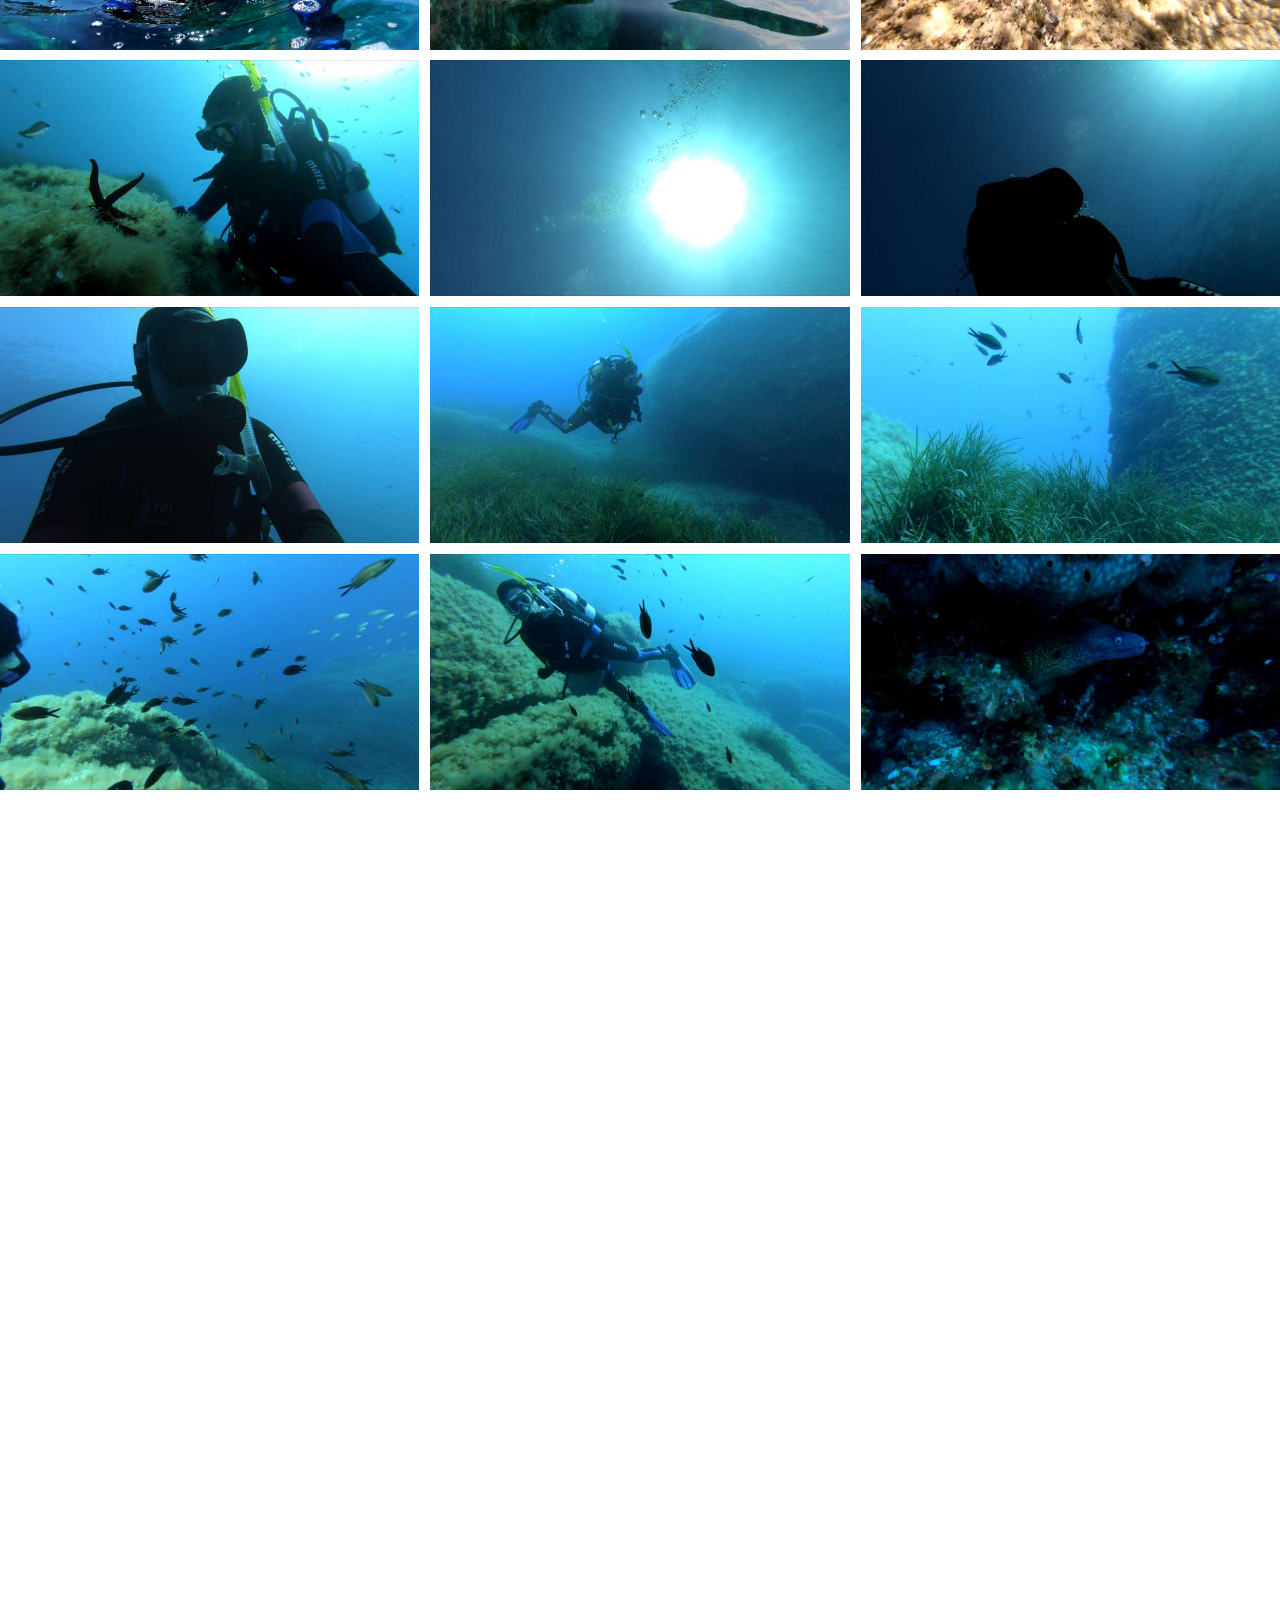
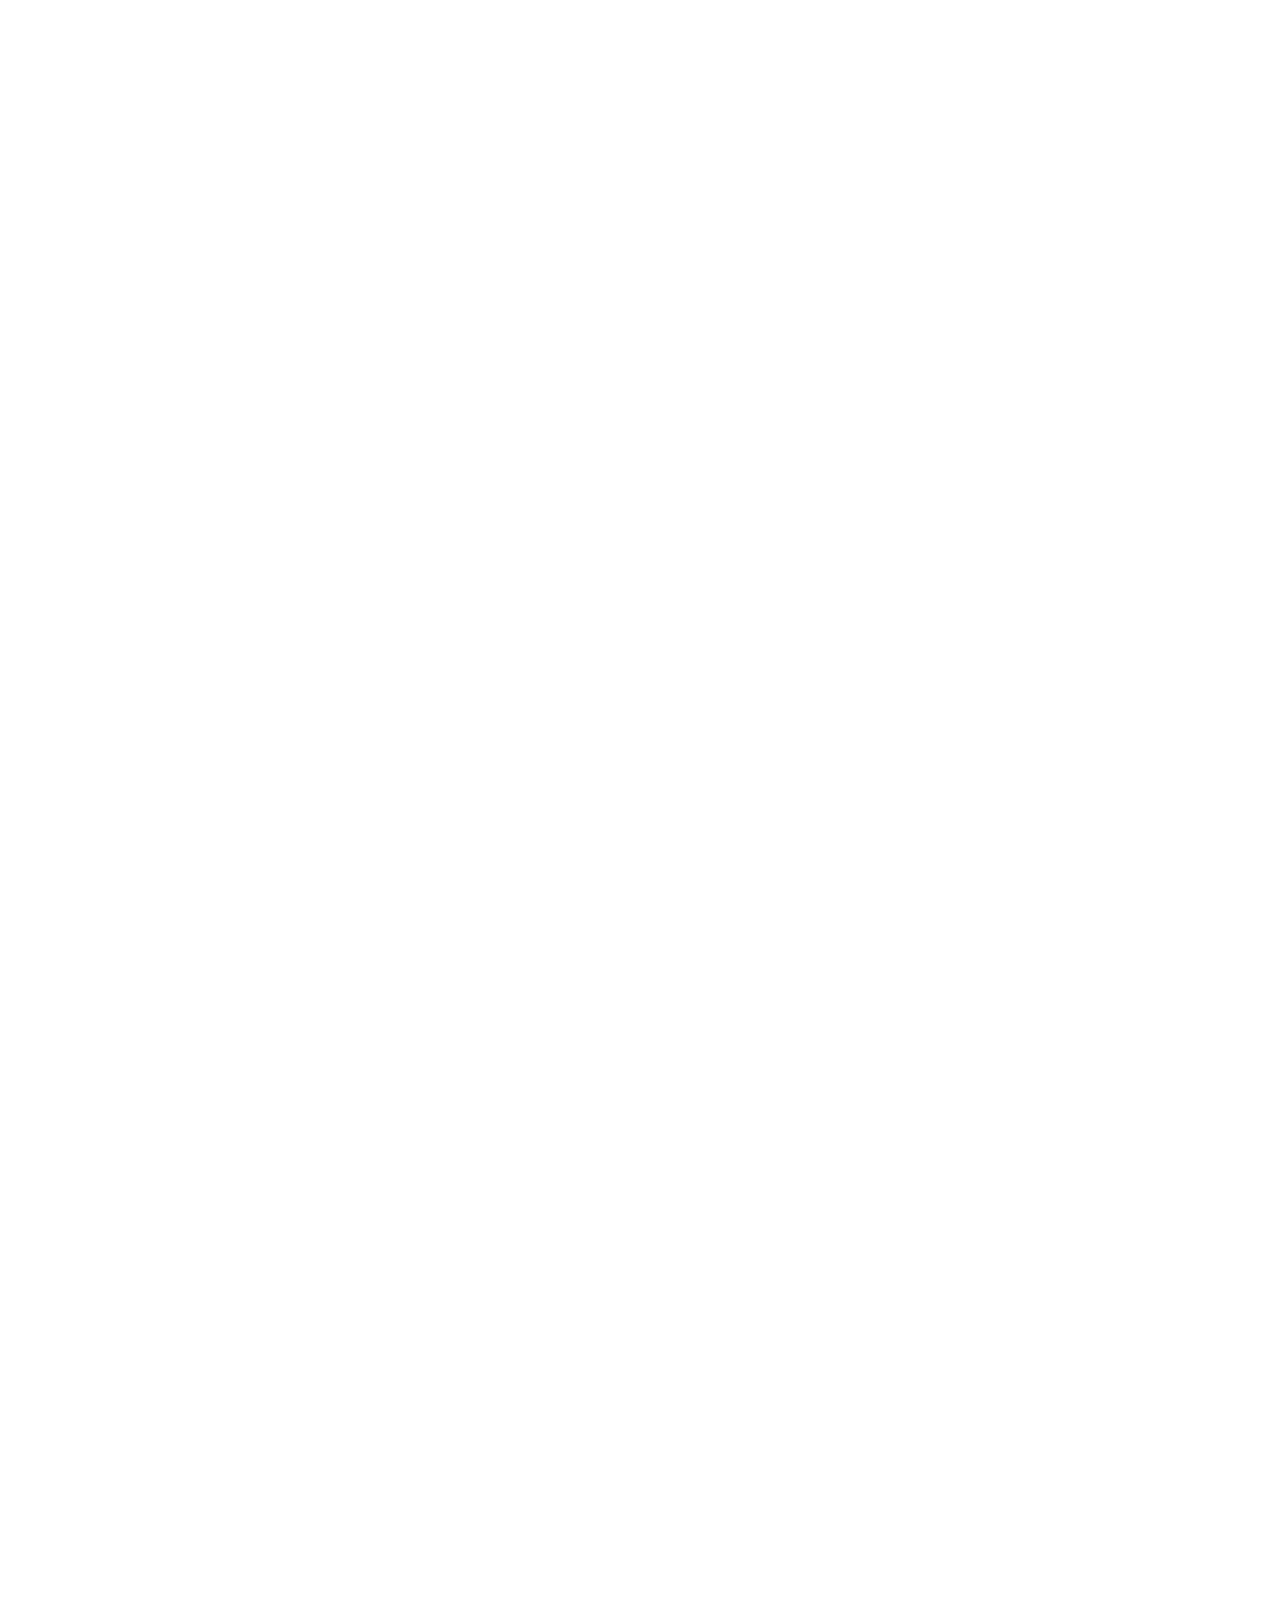
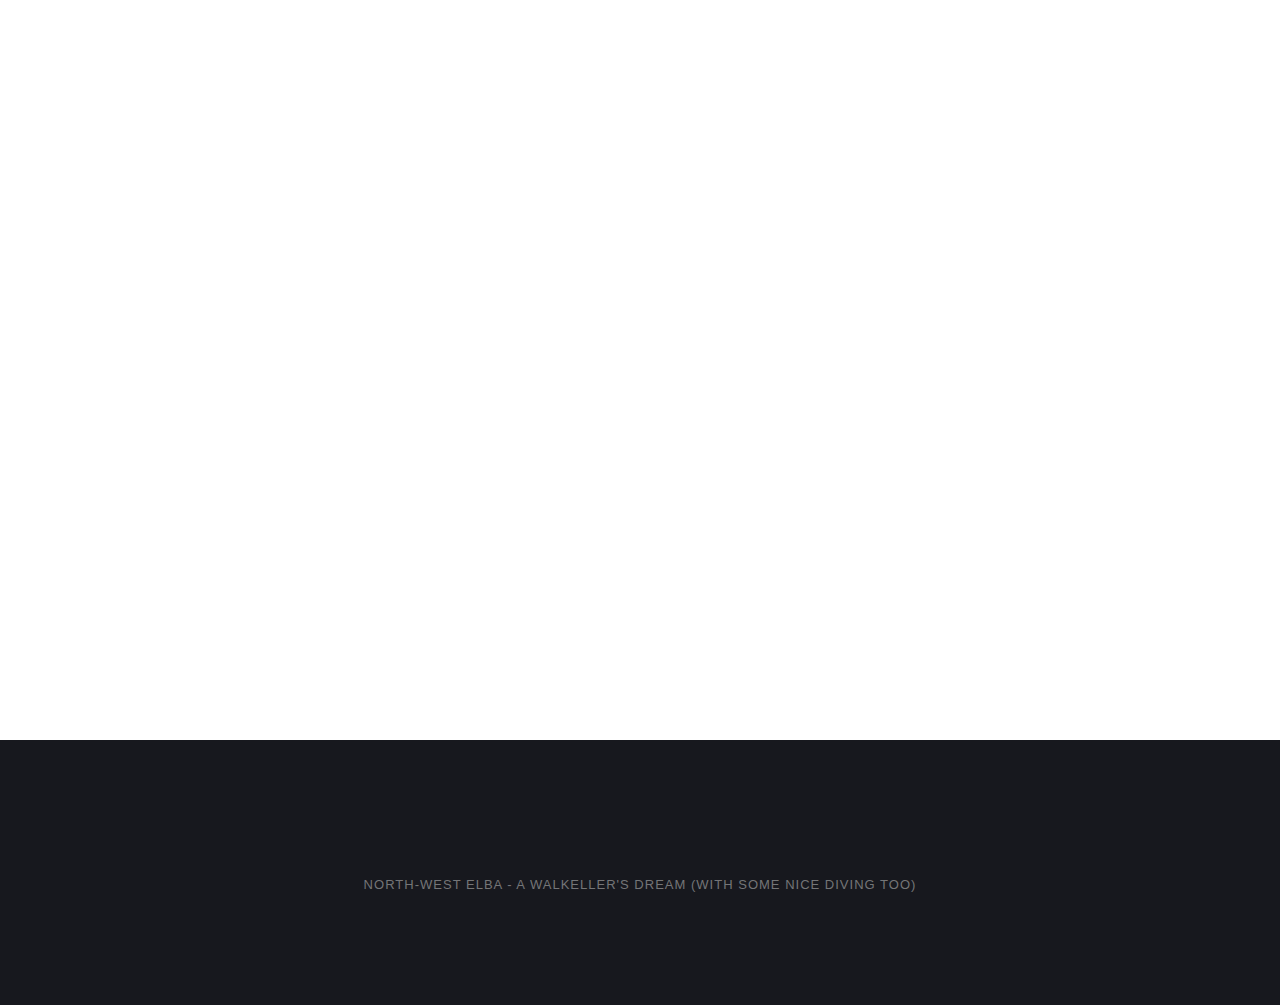
==== commit 799e8dc4: "Updated from Publii" ====
--- a/index.html
+++ b/index.html
@@ -1,10 +1,10 @@
-<!DOCTYPE html><html lang="en-gb"><head><meta charset="utf-8"><meta http-equiv="X-UA-Compatible" content="IE=edge"><meta name="viewport" content="width=device-width,initial-scale=1"><title>ELBA 2024</title><meta name="generator" content="Publii Open-Source CMS for Static Site"><link rel="canonical" href="https://big-bad-universe.github.io/elba-2024/"><link rel="alternate" type="application/atom+xml" href="https://big-bad-universe.github.io/elba-2024/feed.xml"><link rel="alternate" type="application/json" href="https://big-bad-universe.github.io/elba-2024/feed.json"><meta property="og:title" content="ELBA 2024"><meta property="og:site_name" content="ELBA 2024"><meta property="og:description" content=""><meta property="og:url" content="https://big-bad-universe.github.io/elba-2024/"><meta property="og:type" content="website"><link rel="shortcut icon" href="https://big-bad-universe.github.io/elba-2024/media/website/favicon-photo_192.png" type="image/x-icon"><link rel="stylesheet" href="https://big-bad-universe.github.io/elba-2024/assets/css/style.css?v=514b1a67d95b0a1a19be94442812c6f0"><link rel="stylesheet" href="https://big-bad-universe.github.io/elba-2024/assets/css/photoswipe.css?v=366561c4c503c68e3af3389ac4d7fb8e"><script type="application/ld+json">{"@context":"http://schema.org","@type":"Organization","name":"ELBA 2024","url":"https://big-bad-universe.github.io/elba-2024/"}</script><style>.pswp--svg .pswp__button,
+<!DOCTYPE html><html lang="en-gb"><head><meta charset="utf-8"><meta http-equiv="X-UA-Compatible" content="IE=edge"><meta name="viewport" content="width=device-width,initial-scale=1"><title>ELBA 2024</title><meta name="generator" content="Publii Open-Source CMS for Static Site"><link rel="canonical" href="https://big-bad-universe.github.io/elba-2024/"><link rel="alternate" type="application/atom+xml" href="https://big-bad-universe.github.io/elba-2024/feed.xml"><link rel="alternate" type="application/json" href="https://big-bad-universe.github.io/elba-2024/feed.json"><meta property="og:title" content="ELBA 2024"><meta property="og:site_name" content="ELBA 2024"><meta property="og:description" content=""><meta property="og:url" content="https://big-bad-universe.github.io/elba-2024/"><meta property="og:type" content="website"><link rel="shortcut icon" href="https://big-bad-universe.github.io/elba-2024/media/website/favicon-photo_192.png" type="image/x-icon"><link rel="stylesheet" href="https://big-bad-universe.github.io/elba-2024/assets/css/style.css?v=c54034a7eaeca57402e9578e24a9a341"><link rel="stylesheet" href="https://big-bad-universe.github.io/elba-2024/assets/css/photoswipe.css?v=366561c4c503c68e3af3389ac4d7fb8e"><script type="application/ld+json">{"@context":"http://schema.org","@type":"Organization","name":"ELBA 2024","url":"https://big-bad-universe.github.io/elba-2024/"}</script><style>.pswp--svg .pswp__button,
 		                 .pswp--svg .pswp__button--arrow--left:before,
 		                 .pswp--svg .pswp__button--arrow--right:before {
 			                background-image: url(https://big-bad-universe.github.io/elba-2024/assets/svg/gallery-icons-light.svg);
 		                 }</style><noscript><style>img[loading] {
                     opacity: 1;
-                }</style></noscript></head><body><div class="site-container"><header class="top" id="js-header"><a class="logo" href="https://big-bad-universe.github.io/elba-2024/">ELBA 2024</a><nav class="navbar js-navbar"><button class="navbar__toggle js-toggle" aria-label="Menu" aria-haspopup="true" aria-expanded="false"><span class="navbar__toggle-box"><span class="navbar__toggle-inner">Menu</span></span></button><ul class="navbar__menu"><li><a href="https://big-bad-universe.github.io/elba-2024/post1.html" target="_self">PHOTOS</a></li><li><span class="is-separator">|</span></li><li><a href="https://big-bad-universe.github.io/elba-2024/post1-2.html" target="_self">VIDEOS</a></li></ul></nav></header><main><article class="post"><div class="hero"><figure class="hero__image hero__image--overlay"><img src="https://big-bad-universe.github.io/elba-2024/media/posts/1/Untitled_1.7.2.jpg" loading="eager" height="1080" width="1920" alt=""></figure><header class="hero__content"><div class="wrapper"><h1>PHOTOS</h1></div></header></div><div class="wrapper post__entry"><h1>Pics from the wetcam...</h1><div class="gallery-wrapper"><div class="gallery" data-is-empty="false" data-translation="Add images" data-columns="3"><figure class="gallery__item"><a href="https://big-bad-universe.github.io/elba-2024/media/posts/1/gallery/060_elba_wet_010.jpg" data-size="1920x1080"><img loading="lazy" src="https://big-bad-universe.github.io/elba-2024/media/posts/1/gallery/060_elba_wet_010-thumbnail.jpg" alt="" width="720" height="405"></a></figure><figure class="gallery__item"><a href="https://big-bad-universe.github.io/elba-2024/media/posts/1/gallery/060_elba_wet_020.jpg" data-size="1920x1080"><img loading="lazy" src="https://big-bad-universe.github.io/elba-2024/media/posts/1/gallery/060_elba_wet_020-thumbnail.jpg" alt="" width="720" height="405"></a></figure><figure class="gallery__item"><a href="https://big-bad-universe.github.io/elba-2024/media/posts/1/gallery/060_elba_wet_030.jpg" data-size="1920x1080"><img loading="lazy" src="https://big-bad-universe.github.io/elba-2024/media/posts/1/gallery/060_elba_wet_030-thumbnail.jpg" alt="" width="720" height="405"></a></figure><figure class="gallery__item"><a href="https://big-bad-universe.github.io/elba-2024/media/posts/1/gallery/060_elba_wet_040.jpg" data-size="1920x1080"><img loading="lazy" src="https://big-bad-universe.github.io/elba-2024/media/posts/1/gallery/060_elba_wet_040-thumbnail.jpg" alt="" width="720" height="405"></a></figure><figure class="gallery__item"><a href="https://big-bad-universe.github.io/elba-2024/media/posts/1/gallery/060_elba_wet_050.jpg" data-size="1920x1080"><img loading="lazy" src="https://big-bad-universe.github.io/elba-2024/media/posts/1/gallery/060_elba_wet_050-thumbnail.jpg" alt="" width="720" height="405"></a></figure><figure class="gallery__item"><a href="https://big-bad-universe.github.io/elba-2024/media/posts/1/gallery/060_elba_wet_060.jpg" data-size="1920x1080"><img loading="lazy" src="https://big-bad-universe.github.io/elba-2024/media/posts/1/gallery/060_elba_wet_060-thumbnail.jpg" alt="" width="720" height="405"></a></figure><figure class="gallery__item"><a href="https://big-bad-universe.github.io/elba-2024/media/posts/1/gallery/060_elba_wet_070.jpg" data-size="1920x1080"><img loading="lazy" src="https://big-bad-universe.github.io/elba-2024/media/posts/1/gallery/060_elba_wet_070-thumbnail.jpg" alt="" width="720" height="405"></a></figure><figure class="gallery__item"><a href="https://big-bad-universe.github.io/elba-2024/media/posts/1/gallery/060_elba_wet_080.jpg" data-size="1920x1080"><img loading="lazy" src="https://big-bad-universe.github.io/elba-2024/media/posts/1/gallery/060_elba_wet_080-thumbnail.jpg" alt="" width="720" height="405"></a></figure><figure class="gallery__item"><a href="https://big-bad-universe.github.io/elba-2024/media/posts/1/gallery/060_elba_wet_090.jpg" data-size="1920x1080"><img loading="lazy" src="https://big-bad-universe.github.io/elba-2024/media/posts/1/gallery/060_elba_wet_090-thumbnail.jpg" alt="" width="720" height="405"></a></figure><figure class="gallery__item"><a href="https://big-bad-universe.github.io/elba-2024/media/posts/1/gallery/060_elba_wet_100.jpg" data-size="1920x1080"><img loading="lazy" src="https://big-bad-universe.github.io/elba-2024/media/posts/1/gallery/060_elba_wet_100-thumbnail.jpg" alt="" width="720" height="405"></a></figure><figure class="gallery__item"><a href="https://big-bad-universe.github.io/elba-2024/media/posts/1/gallery/060_elba_wet_110.jpg" data-size="1920x1080"><img loading="lazy" src="https://big-bad-universe.github.io/elba-2024/media/posts/1/gallery/060_elba_wet_110-thumbnail.jpg" alt="" width="720" height="405"></a></figure><figure class="gallery__item"><a href="https://big-bad-universe.github.io/elba-2024/media/posts/1/gallery/060_elba_wet_120.jpg" data-size="1920x1080"><img loading="lazy" src="https://big-bad-universe.github.io/elba-2024/media/posts/1/gallery/060_elba_wet_120-thumbnail.jpg" alt="" width="720" height="405"></a></figure><figure class="gallery__item"><a href="https://big-bad-universe.github.io/elba-2024/media/posts/1/gallery/060_elba_wet_130.jpg" data-size="1920x1080"><img loading="lazy" src="https://big-bad-universe.github.io/elba-2024/media/posts/1/gallery/060_elba_wet_130-thumbnail.jpg" alt="" width="720" height="405"></a></figure><figure class="gallery__item"><a href="https://big-bad-universe.github.io/elba-2024/media/posts/1/gallery/060_elba_wet_140.jpg" data-size="1920x1080"><img loading="lazy" src="https://big-bad-universe.github.io/elba-2024/media/posts/1/gallery/060_elba_wet_140-thumbnail.jpg" alt="" width="720" height="405"></a></figure><figure class="gallery__item"><a href="https://big-bad-universe.github.io/elba-2024/media/posts/1/gallery/060_elba_wet_150.jpg" data-size="1920x1080"><img loading="lazy" src="https://big-bad-universe.github.io/elba-2024/media/posts/1/gallery/060_elba_wet_150-thumbnail.jpg" alt="" width="720" height="405"></a></figure><figure class="gallery__item"><a href="https://big-bad-universe.github.io/elba-2024/media/posts/1/gallery/060_elba_wet_160.jpg" data-size="1920x1080"><img loading="lazy" src="https://big-bad-universe.github.io/elba-2024/media/posts/1/gallery/060_elba_wet_160-thumbnail.jpg" alt="" width="720" height="405"></a></figure><figure class="gallery__item"><a href="https://big-bad-universe.github.io/elba-2024/media/posts/1/gallery/060_elba_wet_170.jpg" data-size="1920x1080"><img loading="lazy" src="https://big-bad-universe.github.io/elba-2024/media/posts/1/gallery/060_elba_wet_170-thumbnail.jpg" alt="" width="720" height="405"></a></figure><figure class="gallery__item"><a href="https://big-bad-universe.github.io/elba-2024/media/posts/1/gallery/060_elba_wet_180.jpg" data-size="1920x1080"><img loading="lazy" src="https://big-bad-universe.github.io/elba-2024/media/posts/1/gallery/060_elba_wet_180-thumbnail.jpg" alt="" width="720" height="405"></a></figure><figure class="gallery__item"><a href="https://big-bad-universe.github.io/elba-2024/media/posts/1/gallery/060_elba_wet_190.jpg" data-size="1920x1080"><img loading="lazy" src="https://big-bad-universe.github.io/elba-2024/media/posts/1/gallery/060_elba_wet_190-thumbnail.jpg" alt="" width="720" height="405"></a></figure><figure class="gallery__item"><a href="https://big-bad-universe.github.io/elba-2024/media/posts/1/gallery/060_elba_wet_200.jpg" data-size="1920x1080"><img loading="lazy" src="https://big-bad-universe.github.io/elba-2024/media/posts/1/gallery/060_elba_wet_200-thumbnail.jpg" alt="" width="720" height="405"></a></figure><figure class="gallery__item"><a href="https://big-bad-universe.github.io/elba-2024/media/posts/1/gallery/060_elba_wet_210.jpg" data-size="1920x1080"><img loading="lazy" src="https://big-bad-universe.github.io/elba-2024/media/posts/1/gallery/060_elba_wet_210-thumbnail.jpg" alt="" width="720" height="405"></a></figure><figure class="gallery__item"><a href="https://big-bad-universe.github.io/elba-2024/media/posts/1/gallery/060_elba_wet_220.jpg" data-size="1920x1080"><img loading="lazy" src="https://big-bad-universe.github.io/elba-2024/media/posts/1/gallery/060_elba_wet_220-thumbnail.jpg" alt="" width="720" height="405"></a></figure><figure class="gallery__item"><a href="https://big-bad-universe.github.io/elba-2024/media/posts/1/gallery/060_elba_wet_230.jpg" data-size="1920x1080"><img loading="lazy" src="https://big-bad-universe.github.io/elba-2024/media/posts/1/gallery/060_elba_wet_230-thumbnail.jpg" alt="" width="720" height="405"></a></figure><figure class="gallery__item"><a href="https://big-bad-universe.github.io/elba-2024/media/posts/1/gallery/060_elba_wet_240.jpg" data-size="1920x1080"><img loading="lazy" src="https://big-bad-universe.github.io/elba-2024/media/posts/1/gallery/060_elba_wet_240-thumbnail.jpg" alt="" width="720" height="405"></a></figure><figure class="gallery__item"><a href="https://big-bad-universe.github.io/elba-2024/media/posts/1/gallery/060_elba_wet_250.jpg" data-size="1920x1080"><img loading="lazy" src="https://big-bad-universe.github.io/elba-2024/media/posts/1/gallery/060_elba_wet_250-thumbnail.jpg" alt="" width="720" height="405"></a></figure><figure class="gallery__item"><a href="https://big-bad-universe.github.io/elba-2024/media/posts/1/gallery/060_elba_wet_260.jpg" data-size="1920x1080"><img loading="lazy" src="https://big-bad-universe.github.io/elba-2024/media/posts/1/gallery/060_elba_wet_260-thumbnail.jpg" alt="" width="720" height="405"></a></figure><figure class="gallery__item"><a href="https://big-bad-universe.github.io/elba-2024/media/posts/1/gallery/060_elba_wet_270.jpg" data-size="1920x1080"><img loading="lazy" src="https://big-bad-universe.github.io/elba-2024/media/posts/1/gallery/060_elba_wet_270-thumbnail.jpg" alt="" width="720" height="405"></a></figure><figure class="gallery__item"><a href="https://big-bad-universe.github.io/elba-2024/media/posts/1/gallery/060_elba_wet_280.jpg" data-size="1920x1080"><img loading="lazy" src="https://big-bad-universe.github.io/elba-2024/media/posts/1/gallery/060_elba_wet_280-thumbnail.jpg" alt="" width="720" height="405"></a></figure><figure class="gallery__item"><a href="https://big-bad-universe.github.io/elba-2024/media/posts/1/gallery/060_elba_wet_290.jpg" data-size="1920x1080"><img loading="lazy" src="https://big-bad-universe.github.io/elba-2024/media/posts/1/gallery/060_elba_wet_290-thumbnail.jpg" alt="" width="720" height="405"></a></figure><figure class="gallery__item"><a href="https://big-bad-universe.github.io/elba-2024/media/posts/1/gallery/060_elba_wet_300.jpg" data-size="1920x1080"><img loading="lazy" src="https://big-bad-universe.github.io/elba-2024/media/posts/1/gallery/060_elba_wet_300-thumbnail.jpg" alt="" width="720" height="405"></a></figure><figure class="gallery__item"><a href="https://big-bad-universe.github.io/elba-2024/media/posts/1/gallery/060_elba_wet_310.jpg" data-size="1920x1080"><img loading="lazy" src="https://big-bad-universe.github.io/elba-2024/media/posts/1/gallery/060_elba_wet_310-thumbnail.jpg" alt="" width="720" height="405"></a></figure><figure class="gallery__item"><a href="https://big-bad-universe.github.io/elba-2024/media/posts/1/gallery/060_elba_wet_320.jpg" data-size="1920x1080"><img loading="lazy" src="https://big-bad-universe.github.io/elba-2024/media/posts/1/gallery/060_elba_wet_320-thumbnail.jpg" alt="" width="720" height="405"></a></figure><figure class="gallery__item"><a href="https://big-bad-universe.github.io/elba-2024/media/posts/1/gallery/060_elba_wet_330.jpg" data-size="1920x1080"><img loading="lazy" src="https://big-bad-universe.github.io/elba-2024/media/posts/1/gallery/060_elba_wet_330-thumbnail.jpg" alt="" width="720" height="405"></a></figure><figure class="gallery__item"><a href="https://big-bad-universe.github.io/elba-2024/media/posts/1/gallery/060_elba_wet_340.jpg" data-size="1920x1080"><img loading="lazy" src="https://big-bad-universe.github.io/elba-2024/media/posts/1/gallery/060_elba_wet_340-thumbnail.jpg" alt="" width="720" height="405"></a></figure><figure class="gallery__item"><a href="https://big-bad-universe.github.io/elba-2024/media/posts/1/gallery/060_elba_wet_350.jpg" data-size="1920x1080"><img loading="lazy" src="https://big-bad-universe.github.io/elba-2024/media/posts/1/gallery/060_elba_wet_350-thumbnail.jpg" alt="" width="720" height="405"></a></figure><figure class="gallery__item"><a href="https://big-bad-universe.github.io/elba-2024/media/posts/1/gallery/060_elba_wet_360.jpg" data-size="1920x1080"><img loading="lazy" src="https://big-bad-universe.github.io/elba-2024/media/posts/1/gallery/060_elba_wet_360-thumbnail.jpg" alt="" width="720" height="405"></a></figure><figure class="gallery__item"><a href="https://big-bad-universe.github.io/elba-2024/media/posts/1/gallery/060_elba_wet_370.jpg" data-size="1920x1080"><img loading="lazy" src="https://big-bad-universe.github.io/elba-2024/media/posts/1/gallery/060_elba_wet_370-thumbnail.jpg" alt="" width="720" height="405"></a></figure><figure class="gallery__item"><a href="https://big-bad-universe.github.io/elba-2024/media/posts/1/gallery/060_elba_wet_380.jpg" data-size="1920x1080"><img loading="lazy" src="https://big-bad-universe.github.io/elba-2024/media/posts/1/gallery/060_elba_wet_380-thumbnail.jpg" alt="" width="720" height="405"></a></figure><figure class="gallery__item"><a href="https://big-bad-universe.github.io/elba-2024/media/posts/1/gallery/060_elba_wet_390.jpg" data-size="1920x1080"><img loading="lazy" src="https://big-bad-universe.github.io/elba-2024/media/posts/1/gallery/060_elba_wet_390-thumbnail.jpg" alt="" width="720" height="405"></a></figure><figure class="gallery__item"><a href="https://big-bad-universe.github.io/elba-2024/media/posts/1/gallery/060_elba_wet_400.jpg" data-size="1920x1080"><img loading="lazy" src="https://big-bad-universe.github.io/elba-2024/media/posts/1/gallery/060_elba_wet_400-thumbnail.jpg" alt="" width="720" height="405"></a></figure><figure class="gallery__item"><a href="https://big-bad-universe.github.io/elba-2024/media/posts/1/gallery/060_elba_wet_410.jpg" data-size="1920x1080"><img loading="lazy" src="https://big-bad-universe.github.io/elba-2024/media/posts/1/gallery/060_elba_wet_410-thumbnail.jpg" alt="" width="720" height="405"></a></figure><figure class="gallery__item"><a href="https://big-bad-universe.github.io/elba-2024/media/posts/1/gallery/060_elba_wet_420.jpg" data-size="1920x1080"><img loading="lazy" src="https://big-bad-universe.github.io/elba-2024/media/posts/1/gallery/060_elba_wet_420-thumbnail.jpg" alt="" width="720" height="405"></a></figure><figure class="gallery__item"><a href="https://big-bad-universe.github.io/elba-2024/media/posts/1/gallery/060_elba_wet_430.jpg" data-size="1920x1080"><img loading="lazy" src="https://big-bad-universe.github.io/elba-2024/media/posts/1/gallery/060_elba_wet_430-thumbnail.jpg" alt="" width="720" height="405"></a></figure><figure class="gallery__item"><a href="https://big-bad-universe.github.io/elba-2024/media/posts/1/gallery/060_elba_wet_440.jpg" data-size="1920x1080"><img loading="lazy" src="https://big-bad-universe.github.io/elba-2024/media/posts/1/gallery/060_elba_wet_440-thumbnail.jpg" alt="" width="720" height="405"></a></figure><figure class="gallery__item"><a href="https://big-bad-universe.github.io/elba-2024/media/posts/1/gallery/060_elba_wet_450.jpg" data-size="1920x1080"><img loading="lazy" src="https://big-bad-universe.github.io/elba-2024/media/posts/1/gallery/060_elba_wet_450-thumbnail.jpg" alt="" width="720" height="405"></a></figure><figure class="gallery__item"><a href="https://big-bad-universe.github.io/elba-2024/media/posts/1/gallery/060_elba_wet_460.jpg" data-size="1920x1080"><img loading="lazy" src="https://big-bad-universe.github.io/elba-2024/media/posts/1/gallery/060_elba_wet_460-thumbnail.jpg" alt="" width="720" height="405"></a></figure><figure class="gallery__item"><a href="https://big-bad-universe.github.io/elba-2024/media/posts/1/gallery/060_elba_wet_470.jpg" data-size="1920x1080"><img loading="lazy" src="https://big-bad-universe.github.io/elba-2024/media/posts/1/gallery/060_elba_wet_470-thumbnail.jpg" alt="" width="720" height="405"></a></figure><figure class="gallery__item"><a href="https://big-bad-universe.github.io/elba-2024/media/posts/1/gallery/060_elba_wet_480.jpg" data-size="1920x1080"><img loading="lazy" src="https://big-bad-universe.github.io/elba-2024/media/posts/1/gallery/060_elba_wet_480-thumbnail.jpg" alt="" width="720" height="405"></a></figure><figure class="gallery__item"><a href="https://big-bad-universe.github.io/elba-2024/media/posts/1/gallery/060_elba_wet_490.jpg" data-size="1920x1080"><img loading="lazy" src="https://big-bad-universe.github.io/elba-2024/media/posts/1/gallery/060_elba_wet_490-thumbnail.jpg" alt="" width="720" height="405"></a></figure><figure class="gallery__item"><a href="https://big-bad-universe.github.io/elba-2024/media/posts/1/gallery/060_elba_wet_500.jpg" data-size="1920x1080"><img loading="lazy" src="https://big-bad-universe.github.io/elba-2024/media/posts/1/gallery/060_elba_wet_500-thumbnail.jpg" alt="" width="720" height="405"></a></figure><figure class="gallery__item"><a href="https://big-bad-universe.github.io/elba-2024/media/posts/1/gallery/060_elba_wet_510.jpg" data-size="1920x1080"><img loading="lazy" src="https://big-bad-universe.github.io/elba-2024/media/posts/1/gallery/060_elba_wet_510-thumbnail.jpg" alt="" width="720" height="405"></a></figure><figure class="gallery__item"><a href="https://big-bad-universe.github.io/elba-2024/media/posts/1/gallery/060_elba_wet_520.jpg" data-size="1920x1080"><img loading="lazy" src="https://big-bad-universe.github.io/elba-2024/media/posts/1/gallery/060_elba_wet_520-thumbnail.jpg" alt="" width="720" height="405"></a></figure><figure class="gallery__item"><a href="https://big-bad-universe.github.io/elba-2024/media/posts/1/gallery/060_elba_wet_530.jpg" data-size="1920x1080"><img loading="lazy" src="https://big-bad-universe.github.io/elba-2024/media/posts/1/gallery/060_elba_wet_530-thumbnail.jpg" alt="" width="720" height="405"></a></figure><figure class="gallery__item"><a href="https://big-bad-universe.github.io/elba-2024/media/posts/1/gallery/060_elba_wet_540.jpg" data-size="1920x1080"><img loading="lazy" src="https://big-bad-universe.github.io/elba-2024/media/posts/1/gallery/060_elba_wet_540-thumbnail.jpg" alt="" width="720" height="405"></a></figure><figure class="gallery__item"><a href="https://big-bad-universe.github.io/elba-2024/media/posts/1/gallery/060_elba_wet_550.jpg" data-size="1920x1080"><img loading="lazy" src="https://big-bad-universe.github.io/elba-2024/media/posts/1/gallery/060_elba_wet_550-thumbnail.jpg" alt="" width="720" height="405"></a></figure><figure class="gallery__item"><a href="https://big-bad-universe.github.io/elba-2024/media/posts/1/gallery/060_elba_wet_560.jpg" data-size="1920x1080"><img loading="lazy" src="https://big-bad-universe.github.io/elba-2024/media/posts/1/gallery/060_elba_wet_560-thumbnail.jpg" alt="" width="720" height="405"></a></figure><figure class="gallery__item"><a href="https://big-bad-universe.github.io/elba-2024/media/posts/1/gallery/060_elba_wet_570.jpg" data-size="1920x1080"><img loading="lazy" src="https://big-bad-universe.github.io/elba-2024/media/posts/1/gallery/060_elba_wet_570-thumbnail.jpg" alt="" width="720" height="405"></a></figure><figure class="gallery__item"><a href="https://big-bad-universe.github.io/elba-2024/media/posts/1/gallery/060_elba_wet_580.jpg" data-size="1920x1080"><img loading="lazy" src="https://big-bad-universe.github.io/elba-2024/media/posts/1/gallery/060_elba_wet_580-thumbnail.jpg" alt="" width="720" height="405"></a></figure><figure class="gallery__item"><a href="https://big-bad-universe.github.io/elba-2024/media/posts/1/gallery/060_elba_wet_590.jpg" data-size="1920x1080"><img loading="lazy" src="https://big-bad-universe.github.io/elba-2024/media/posts/1/gallery/060_elba_wet_590-thumbnail.jpg" alt="" width="720" height="405"></a></figure><figure class="gallery__item"><a href="https://big-bad-universe.github.io/elba-2024/media/posts/1/gallery/060_elba_wet_600.jpg" data-size="1920x1080"><img loading="lazy" src="https://big-bad-universe.github.io/elba-2024/media/posts/1/gallery/060_elba_wet_600-thumbnail.jpg" alt="" width="720" height="405"></a></figure><figure class="gallery__item"><a href="https://big-bad-universe.github.io/elba-2024/media/posts/1/gallery/060_elba_wet_610.jpg" data-size="1920x1080"><img loading="lazy" src="https://big-bad-universe.github.io/elba-2024/media/posts/1/gallery/060_elba_wet_610-thumbnail.jpg" alt="" width="720" height="405"></a></figure><figure class="gallery__item"><a href="https://big-bad-universe.github.io/elba-2024/media/posts/1/gallery/060_elba_wet_620.jpg" data-size="1920x1080"><img loading="lazy" src="https://big-bad-universe.github.io/elba-2024/media/posts/1/gallery/060_elba_wet_620-thumbnail.jpg" alt="" width="720" height="405"></a></figure><figure class="gallery__item"><a href="https://big-bad-universe.github.io/elba-2024/media/posts/1/gallery/060_elba_wet_630.JPG" data-size="1920x1080"><img loading="lazy" src="https://big-bad-universe.github.io/elba-2024/media/posts/1/gallery/060_elba_wet_630-thumbnail.JPG" alt="" width="720" height="405"></a></figure><figure class="gallery__item"><a href="https://big-bad-universe.github.io/elba-2024/media/posts/1/gallery/060_elba_wet_640.jpg" data-size="1920x1080"><img loading="lazy" src="https://big-bad-universe.github.io/elba-2024/media/posts/1/gallery/060_elba_wet_640-thumbnail.jpg" alt="" width="720" height="405"></a></figure><figure class="gallery__item"><a href="https://big-bad-universe.github.io/elba-2024/media/posts/1/gallery/060_elba_wet_650.jpg" data-size="1920x1080"><img loading="lazy" src="https://big-bad-universe.github.io/elba-2024/media/posts/1/gallery/060_elba_wet_650-thumbnail.jpg" alt="" width="720" height="405"></a></figure><figure class="gallery__item"><a href="https://big-bad-universe.github.io/elba-2024/media/posts/1/gallery/060_elba_wet_660.jpg" data-size="1920x1080"><img loading="lazy" src="https://big-bad-universe.github.io/elba-2024/media/posts/1/gallery/060_elba_wet_660-thumbnail.jpg" alt="" width="720" height="405"></a></figure><figure class="gallery__item"><a href="https://big-bad-universe.github.io/elba-2024/media/posts/1/gallery/060_elba_wet_670.jpg" data-size="1920x1080"><img loading="lazy" src="https://big-bad-universe.github.io/elba-2024/media/posts/1/gallery/060_elba_wet_670-thumbnail.jpg" alt="" width="720" height="405"></a></figure><figure class="gallery__item"><a href="https://big-bad-universe.github.io/elba-2024/media/posts/1/gallery/060_elba_wet_680.jpg" data-size="1920x1080"><img loading="lazy" src="https://big-bad-universe.github.io/elba-2024/media/posts/1/gallery/060_elba_wet_680-thumbnail.jpg" alt="" width="720" height="405"></a></figure></div></div></div></article></main><footer class="footer"><div class="footer__copyright"><p>NORTH-WEST ELBA - A WALKELLER'S DREAM (WITH SOME NICE DIVING TOO)</p></div><button onclick="backToTopFunction()" id="backToTop" class="footer__bttop" aria-label="Back to top" title="Back to top"><svg><use xlink:href="https://big-bad-universe.github.io/elba-2024/assets/svg/svg-map.svg#toparrow"/></svg></button></footer></div><script defer="defer" src="https://big-bad-universe.github.io/elba-2024/assets/js/scripts.min.js?v=f47c11534595205f20935f0db2a62a85"></script><script>window.publiiThemeMenuConfig={mobileMenuMode:'sidebar',animationSpeed:300,submenuWidth: 'auto',doubleClickTime:500,mobileMenuExpandableSubmenus:true,relatedContainerForOverlayMenuSelector:'.top'};</script><script>var images = document.querySelectorAll('img[loading]');
+                }</style></noscript></head><body><div class="site-container"><header class="top" id="js-header"><a class="logo" href="https://big-bad-universe.github.io/elba-2024/">ELBA 2024</a><nav class="navbar js-navbar"><button class="navbar__toggle js-toggle" aria-label="Menu" aria-haspopup="true" aria-expanded="false"><span class="navbar__toggle-box"><span class="navbar__toggle-inner">Menu</span></span></button><ul class="navbar__menu"><li><a href="https://big-bad-universe.github.io/elba-2024/post1.html" target="_self">PHOTOS</a></li><li><span class="is-separator">|</span></li><li><a href="https://big-bad-universe.github.io/elba-2024/post1-2.html" target="_self">VIDEOS</a></li></ul></nav></header><main><article class="post"><div class="hero"><figure class="hero__image hero__image--overlay"><img src="https://big-bad-universe.github.io/elba-2024/media/posts/1/Untitled_1.7.2.jpg" loading="eager" height="1080" width="1920" alt=""></figure><header class="hero__content"><div class="wrapper"><h1>PHOTOS</h1></div></header></div><div class="wrapper post__entry"><h1>Stills from the wetcam...</h1><div class="gallery-wrapper gallery-wrapper--full"><div class="gallery" data-is-empty="false" data-translation="Add images" data-columns="3"><figure class="gallery__item"><a href="https://big-bad-universe.github.io/elba-2024/media/posts/1/gallery/060_elba_wet_010-2.jpg" data-size="1920x1080"><img loading="lazy" src="https://big-bad-universe.github.io/elba-2024/media/posts/1/gallery/060_elba_wet_010-2-thumbnail.jpg" alt="" width="720" height="405"></a></figure><figure class="gallery__item"><a href="https://big-bad-universe.github.io/elba-2024/media/posts/1/gallery/060_elba_wet_020-2.jpg" data-size="1920x1080"><img loading="lazy" src="https://big-bad-universe.github.io/elba-2024/media/posts/1/gallery/060_elba_wet_020-2-thumbnail.jpg" alt="" width="720" height="405"></a></figure><figure class="gallery__item"><a href="https://big-bad-universe.github.io/elba-2024/media/posts/1/gallery/060_elba_wet_030-2.jpg" data-size="1920x1080"><img loading="lazy" src="https://big-bad-universe.github.io/elba-2024/media/posts/1/gallery/060_elba_wet_030-2-thumbnail.jpg" alt="" width="720" height="405"></a></figure><figure class="gallery__item"><a href="https://big-bad-universe.github.io/elba-2024/media/posts/1/gallery/060_elba_wet_040-2.jpg" data-size="1920x1080"><img loading="lazy" src="https://big-bad-universe.github.io/elba-2024/media/posts/1/gallery/060_elba_wet_040-2-thumbnail.jpg" alt="" width="720" height="405"></a></figure><figure class="gallery__item"><a href="https://big-bad-universe.github.io/elba-2024/media/posts/1/gallery/060_elba_wet_050-2.jpg" data-size="1920x1080"><img loading="lazy" src="https://big-bad-universe.github.io/elba-2024/media/posts/1/gallery/060_elba_wet_050-2-thumbnail.jpg" alt="" width="720" height="405"></a></figure><figure class="gallery__item"><a href="https://big-bad-universe.github.io/elba-2024/media/posts/1/gallery/060_elba_wet_060-2.jpg" data-size="1920x1080"><img loading="lazy" src="https://big-bad-universe.github.io/elba-2024/media/posts/1/gallery/060_elba_wet_060-2-thumbnail.jpg" alt="" width="720" height="405"></a></figure><figure class="gallery__item"><a href="https://big-bad-universe.github.io/elba-2024/media/posts/1/gallery/060_elba_wet_070-2.jpg" data-size="1920x1080"><img loading="lazy" src="https://big-bad-universe.github.io/elba-2024/media/posts/1/gallery/060_elba_wet_070-2-thumbnail.jpg" alt="" width="720" height="405"></a></figure><figure class="gallery__item"><a href="https://big-bad-universe.github.io/elba-2024/media/posts/1/gallery/060_elba_wet_080-2.jpg" data-size="1920x1080"><img loading="lazy" src="https://big-bad-universe.github.io/elba-2024/media/posts/1/gallery/060_elba_wet_080-2-thumbnail.jpg" alt="" width="720" height="405"></a></figure><figure class="gallery__item"><a href="https://big-bad-universe.github.io/elba-2024/media/posts/1/gallery/060_elba_wet_090-2.jpg" data-size="1920x1080"><img loading="lazy" src="https://big-bad-universe.github.io/elba-2024/media/posts/1/gallery/060_elba_wet_090-2-thumbnail.jpg" alt="" width="720" height="405"></a></figure><figure class="gallery__item"><a href="https://big-bad-universe.github.io/elba-2024/media/posts/1/gallery/060_elba_wet_100-2.jpg" data-size="1920x1080"><img loading="lazy" src="https://big-bad-universe.github.io/elba-2024/media/posts/1/gallery/060_elba_wet_100-2-thumbnail.jpg" alt="" width="720" height="405"></a></figure><figure class="gallery__item"><a href="https://big-bad-universe.github.io/elba-2024/media/posts/1/gallery/060_elba_wet_110-2.jpg" data-size="1920x1080"><img loading="lazy" src="https://big-bad-universe.github.io/elba-2024/media/posts/1/gallery/060_elba_wet_110-2-thumbnail.jpg" alt="" width="720" height="405"></a></figure><figure class="gallery__item"><a href="https://big-bad-universe.github.io/elba-2024/media/posts/1/gallery/060_elba_wet_120-2.jpg" data-size="1920x1080"><img loading="lazy" src="https://big-bad-universe.github.io/elba-2024/media/posts/1/gallery/060_elba_wet_120-2-thumbnail.jpg" alt="" width="720" height="405"></a></figure><figure class="gallery__item"><a href="https://big-bad-universe.github.io/elba-2024/media/posts/1/gallery/060_elba_wet_130-2.jpg" data-size="1920x1080"><img loading="lazy" src="https://big-bad-universe.github.io/elba-2024/media/posts/1/gallery/060_elba_wet_130-2-thumbnail.jpg" alt="" width="720" height="405"></a></figure><figure class="gallery__item"><a href="https://big-bad-universe.github.io/elba-2024/media/posts/1/gallery/060_elba_wet_140-2.jpg" data-size="1920x1080"><img loading="lazy" src="https://big-bad-universe.github.io/elba-2024/media/posts/1/gallery/060_elba_wet_140-2-thumbnail.jpg" alt="" width="720" height="405"></a></figure><figure class="gallery__item"><a href="https://big-bad-universe.github.io/elba-2024/media/posts/1/gallery/060_elba_wet_150-2.jpg" data-size="1920x1080"><img loading="lazy" src="https://big-bad-universe.github.io/elba-2024/media/posts/1/gallery/060_elba_wet_150-2-thumbnail.jpg" alt="" width="720" height="405"></a></figure><figure class="gallery__item"><a href="https://big-bad-universe.github.io/elba-2024/media/posts/1/gallery/060_elba_wet_160-2.jpg" data-size="1920x1080"><img loading="lazy" src="https://big-bad-universe.github.io/elba-2024/media/posts/1/gallery/060_elba_wet_160-2-thumbnail.jpg" alt="" width="720" height="405"></a></figure><figure class="gallery__item"><a href="https://big-bad-universe.github.io/elba-2024/media/posts/1/gallery/060_elba_wet_170-2.jpg" data-size="1920x1080"><img loading="lazy" src="https://big-bad-universe.github.io/elba-2024/media/posts/1/gallery/060_elba_wet_170-2-thumbnail.jpg" alt="" width="720" height="405"></a></figure><figure class="gallery__item"><a href="https://big-bad-universe.github.io/elba-2024/media/posts/1/gallery/060_elba_wet_180-2.jpg" data-size="1920x1080"><img loading="lazy" src="https://big-bad-universe.github.io/elba-2024/media/posts/1/gallery/060_elba_wet_180-2-thumbnail.jpg" alt="" width="720" height="405"></a></figure><figure class="gallery__item"><a href="https://big-bad-universe.github.io/elba-2024/media/posts/1/gallery/060_elba_wet_190-2.jpg" data-size="1920x1080"><img loading="lazy" src="https://big-bad-universe.github.io/elba-2024/media/posts/1/gallery/060_elba_wet_190-2-thumbnail.jpg" alt="" width="720" height="405"></a></figure><figure class="gallery__item"><a href="https://big-bad-universe.github.io/elba-2024/media/posts/1/gallery/060_elba_wet_200-2.jpg" data-size="1920x1080"><img loading="lazy" src="https://big-bad-universe.github.io/elba-2024/media/posts/1/gallery/060_elba_wet_200-2-thumbnail.jpg" alt="" width="720" height="405"></a></figure><figure class="gallery__item"><a href="https://big-bad-universe.github.io/elba-2024/media/posts/1/gallery/060_elba_wet_210-2.jpg" data-size="1920x1080"><img loading="lazy" src="https://big-bad-universe.github.io/elba-2024/media/posts/1/gallery/060_elba_wet_210-2-thumbnail.jpg" alt="" width="720" height="405"></a></figure><figure class="gallery__item"><a href="https://big-bad-universe.github.io/elba-2024/media/posts/1/gallery/060_elba_wet_220-2.jpg" data-size="1920x1080"><img loading="lazy" src="https://big-bad-universe.github.io/elba-2024/media/posts/1/gallery/060_elba_wet_220-2-thumbnail.jpg" alt="" width="720" height="405"></a></figure><figure class="gallery__item"><a href="https://big-bad-universe.github.io/elba-2024/media/posts/1/gallery/060_elba_wet_230-2.jpg" data-size="1920x1080"><img loading="lazy" src="https://big-bad-universe.github.io/elba-2024/media/posts/1/gallery/060_elba_wet_230-2-thumbnail.jpg" alt="" width="720" height="405"></a></figure><figure class="gallery__item"><a href="https://big-bad-universe.github.io/elba-2024/media/posts/1/gallery/060_elba_wet_240-2.jpg" data-size="1920x1080"><img loading="lazy" src="https://big-bad-universe.github.io/elba-2024/media/posts/1/gallery/060_elba_wet_240-2-thumbnail.jpg" alt="" width="720" height="405"></a></figure><figure class="gallery__item"><a href="https://big-bad-universe.github.io/elba-2024/media/posts/1/gallery/060_elba_wet_250-2.jpg" data-size="1920x1080"><img loading="lazy" src="https://big-bad-universe.github.io/elba-2024/media/posts/1/gallery/060_elba_wet_250-2-thumbnail.jpg" alt="" width="720" height="405"></a></figure><figure class="gallery__item"><a href="https://big-bad-universe.github.io/elba-2024/media/posts/1/gallery/060_elba_wet_260-2.jpg" data-size="1920x1080"><img loading="lazy" src="https://big-bad-universe.github.io/elba-2024/media/posts/1/gallery/060_elba_wet_260-2-thumbnail.jpg" alt="" width="720" height="405"></a></figure><figure class="gallery__item"><a href="https://big-bad-universe.github.io/elba-2024/media/posts/1/gallery/060_elba_wet_270-2.jpg" data-size="1920x1080"><img loading="lazy" src="https://big-bad-universe.github.io/elba-2024/media/posts/1/gallery/060_elba_wet_270-2-thumbnail.jpg" alt="" width="720" height="405"></a></figure><figure class="gallery__item"><a href="https://big-bad-universe.github.io/elba-2024/media/posts/1/gallery/060_elba_wet_280-2.jpg" data-size="1920x1080"><img loading="lazy" src="https://big-bad-universe.github.io/elba-2024/media/posts/1/gallery/060_elba_wet_280-2-thumbnail.jpg" alt="" width="720" height="405"></a></figure><figure class="gallery__item"><a href="https://big-bad-universe.github.io/elba-2024/media/posts/1/gallery/060_elba_wet_290-2.jpg" data-size="1920x1080"><img loading="lazy" src="https://big-bad-universe.github.io/elba-2024/media/posts/1/gallery/060_elba_wet_290-2-thumbnail.jpg" alt="" width="720" height="405"></a></figure><figure class="gallery__item"><a href="https://big-bad-universe.github.io/elba-2024/media/posts/1/gallery/060_elba_wet_300-2.jpg" data-size="1920x1080"><img loading="lazy" src="https://big-bad-universe.github.io/elba-2024/media/posts/1/gallery/060_elba_wet_300-2-thumbnail.jpg" alt="" width="720" height="405"></a></figure><figure class="gallery__item"><a href="https://big-bad-universe.github.io/elba-2024/media/posts/1/gallery/060_elba_wet_310-2.jpg" data-size="1920x1080"><img loading="lazy" src="https://big-bad-universe.github.io/elba-2024/media/posts/1/gallery/060_elba_wet_310-2-thumbnail.jpg" alt="" width="720" height="405"></a></figure><figure class="gallery__item"><a href="https://big-bad-universe.github.io/elba-2024/media/posts/1/gallery/060_elba_wet_320-2.jpg" data-size="1920x1080"><img loading="lazy" src="https://big-bad-universe.github.io/elba-2024/media/posts/1/gallery/060_elba_wet_320-2-thumbnail.jpg" alt="" width="720" height="405"></a></figure><figure class="gallery__item"><a href="https://big-bad-universe.github.io/elba-2024/media/posts/1/gallery/060_elba_wet_330-2.jpg" data-size="1920x1080"><img loading="lazy" src="https://big-bad-universe.github.io/elba-2024/media/posts/1/gallery/060_elba_wet_330-2-thumbnail.jpg" alt="" width="720" height="405"></a></figure><figure class="gallery__item"><a href="https://big-bad-universe.github.io/elba-2024/media/posts/1/gallery/060_elba_wet_340-2.jpg" data-size="1920x1080"><img loading="lazy" src="https://big-bad-universe.github.io/elba-2024/media/posts/1/gallery/060_elba_wet_340-2-thumbnail.jpg" alt="" width="720" height="405"></a></figure><figure class="gallery__item"><a href="https://big-bad-universe.github.io/elba-2024/media/posts/1/gallery/060_elba_wet_350-2.jpg" data-size="1920x1080"><img loading="lazy" src="https://big-bad-universe.github.io/elba-2024/media/posts/1/gallery/060_elba_wet_350-2-thumbnail.jpg" alt="" width="720" height="405"></a></figure><figure class="gallery__item"><a href="https://big-bad-universe.github.io/elba-2024/media/posts/1/gallery/060_elba_wet_360-2.jpg" data-size="1920x1080"><img loading="lazy" src="https://big-bad-universe.github.io/elba-2024/media/posts/1/gallery/060_elba_wet_360-2-thumbnail.jpg" alt="" width="720" height="405"></a></figure><figure class="gallery__item"><a href="https://big-bad-universe.github.io/elba-2024/media/posts/1/gallery/060_elba_wet_370-2.jpg" data-size="1920x1080"><img loading="lazy" src="https://big-bad-universe.github.io/elba-2024/media/posts/1/gallery/060_elba_wet_370-2-thumbnail.jpg" alt="" width="720" height="405"></a></figure><figure class="gallery__item"><a href="https://big-bad-universe.github.io/elba-2024/media/posts/1/gallery/060_elba_wet_380-2.jpg" data-size="1920x1080"><img loading="lazy" src="https://big-bad-universe.github.io/elba-2024/media/posts/1/gallery/060_elba_wet_380-2-thumbnail.jpg" alt="" width="720" height="405"></a></figure><figure class="gallery__item"><a href="https://big-bad-universe.github.io/elba-2024/media/posts/1/gallery/060_elba_wet_390-2.jpg" data-size="1920x1080"><img loading="lazy" src="https://big-bad-universe.github.io/elba-2024/media/posts/1/gallery/060_elba_wet_390-2-thumbnail.jpg" alt="" width="720" height="405"></a></figure><figure class="gallery__item"><a href="https://big-bad-universe.github.io/elba-2024/media/posts/1/gallery/060_elba_wet_400-2.jpg" data-size="1920x1080"><img loading="lazy" src="https://big-bad-universe.github.io/elba-2024/media/posts/1/gallery/060_elba_wet_400-2-thumbnail.jpg" alt="" width="720" height="405"></a></figure><figure class="gallery__item"><a href="https://big-bad-universe.github.io/elba-2024/media/posts/1/gallery/060_elba_wet_410-2.jpg" data-size="1920x1080"><img loading="lazy" src="https://big-bad-universe.github.io/elba-2024/media/posts/1/gallery/060_elba_wet_410-2-thumbnail.jpg" alt="" width="720" height="405"></a></figure><figure class="gallery__item"><a href="https://big-bad-universe.github.io/elba-2024/media/posts/1/gallery/060_elba_wet_430-2.jpg" data-size="1920x1080"><img loading="lazy" src="https://big-bad-universe.github.io/elba-2024/media/posts/1/gallery/060_elba_wet_430-2-thumbnail.jpg" alt="" width="720" height="405"></a></figure><figure class="gallery__item"><a href="https://big-bad-universe.github.io/elba-2024/media/posts/1/gallery/060_elba_wet_435-2.jpg" data-size="1920x1080"><img loading="lazy" src="https://big-bad-universe.github.io/elba-2024/media/posts/1/gallery/060_elba_wet_435-2-thumbnail.jpg" alt="" width="720" height="405"></a></figure><figure class="gallery__item"><a href="https://big-bad-universe.github.io/elba-2024/media/posts/1/gallery/060_elba_wet_450-2.jpg" data-size="1920x1080"><img loading="lazy" src="https://big-bad-universe.github.io/elba-2024/media/posts/1/gallery/060_elba_wet_450-2-thumbnail.jpg" alt="" width="720" height="405"></a></figure><figure class="gallery__item"><a href="https://big-bad-universe.github.io/elba-2024/media/posts/1/gallery/060_elba_wet_460-2.jpg" data-size="1920x1080"><img loading="lazy" src="https://big-bad-universe.github.io/elba-2024/media/posts/1/gallery/060_elba_wet_460-2-thumbnail.jpg" alt="" width="720" height="405"></a></figure><figure class="gallery__item"><a href="https://big-bad-universe.github.io/elba-2024/media/posts/1/gallery/060_elba_wet_470-2.jpg" data-size="1920x1080"><img loading="lazy" src="https://big-bad-universe.github.io/elba-2024/media/posts/1/gallery/060_elba_wet_470-2-thumbnail.jpg" alt="" width="720" height="405"></a></figure><figure class="gallery__item"><a href="https://big-bad-universe.github.io/elba-2024/media/posts/1/gallery/060_elba_wet_480-2.jpg" data-size="1920x1080"><img loading="lazy" src="https://big-bad-universe.github.io/elba-2024/media/posts/1/gallery/060_elba_wet_480-2-thumbnail.jpg" alt="" width="720" height="405"></a></figure><figure class="gallery__item"><a href="https://big-bad-universe.github.io/elba-2024/media/posts/1/gallery/060_elba_wet_490-2.jpg" data-size="1920x1080"><img loading="lazy" src="https://big-bad-universe.github.io/elba-2024/media/posts/1/gallery/060_elba_wet_490-2-thumbnail.jpg" alt="" width="720" height="405"></a></figure><figure class="gallery__item"><a href="https://big-bad-universe.github.io/elba-2024/media/posts/1/gallery/060_elba_wet_500-2.jpg" data-size="1920x1080"><img loading="lazy" src="https://big-bad-universe.github.io/elba-2024/media/posts/1/gallery/060_elba_wet_500-2-thumbnail.jpg" alt="" width="720" height="405"></a></figure><figure class="gallery__item"><a href="https://big-bad-universe.github.io/elba-2024/media/posts/1/gallery/060_elba_wet_510-2.jpg" data-size="1920x1080"><img loading="lazy" src="https://big-bad-universe.github.io/elba-2024/media/posts/1/gallery/060_elba_wet_510-2-thumbnail.jpg" alt="" width="720" height="405"></a></figure><figure class="gallery__item"><a href="https://big-bad-universe.github.io/elba-2024/media/posts/1/gallery/060_elba_wet_520-2.jpg" data-size="1920x1080"><img loading="lazy" src="https://big-bad-universe.github.io/elba-2024/media/posts/1/gallery/060_elba_wet_520-2-thumbnail.jpg" alt="" width="720" height="405"></a></figure><figure class="gallery__item"><a href="https://big-bad-universe.github.io/elba-2024/media/posts/1/gallery/060_elba_wet_525-2.jpg" data-size="1920x1080"><img loading="lazy" src="https://big-bad-universe.github.io/elba-2024/media/posts/1/gallery/060_elba_wet_525-2-thumbnail.jpg" alt="" width="720" height="405"></a></figure><figure class="gallery__item"><a href="https://big-bad-universe.github.io/elba-2024/media/posts/1/gallery/060_elba_wet_530-2.jpg" data-size="1920x1080"><img loading="lazy" src="https://big-bad-universe.github.io/elba-2024/media/posts/1/gallery/060_elba_wet_530-2-thumbnail.jpg" alt="" width="720" height="405"></a></figure><figure class="gallery__item"><a href="https://big-bad-universe.github.io/elba-2024/media/posts/1/gallery/060_elba_wet_540-2.jpg" data-size="1920x1080"><img loading="lazy" src="https://big-bad-universe.github.io/elba-2024/media/posts/1/gallery/060_elba_wet_540-2-thumbnail.jpg" alt="" width="720" height="405"></a></figure><figure class="gallery__item"><a href="https://big-bad-universe.github.io/elba-2024/media/posts/1/gallery/060_elba_wet_560-2.jpg" data-size="1920x1080"><img loading="lazy" src="https://big-bad-universe.github.io/elba-2024/media/posts/1/gallery/060_elba_wet_560-2-thumbnail.jpg" alt="" width="720" height="405"></a></figure><figure class="gallery__item"><a href="https://big-bad-universe.github.io/elba-2024/media/posts/1/gallery/060_elba_wet_565-2.jpg" data-size="1920x1080"><img loading="lazy" src="https://big-bad-universe.github.io/elba-2024/media/posts/1/gallery/060_elba_wet_565-2-thumbnail.jpg" alt="" width="720" height="405"></a></figure><figure class="gallery__item"><a href="https://big-bad-universe.github.io/elba-2024/media/posts/1/gallery/060_elba_wet_570-2.jpg" data-size="1920x1080"><img loading="lazy" src="https://big-bad-universe.github.io/elba-2024/media/posts/1/gallery/060_elba_wet_570-2-thumbnail.jpg" alt="" width="720" height="405"></a></figure><figure class="gallery__item"><a href="https://big-bad-universe.github.io/elba-2024/media/posts/1/gallery/060_elba_wet_575-2.jpg" data-size="1920x1080"><img loading="lazy" src="https://big-bad-universe.github.io/elba-2024/media/posts/1/gallery/060_elba_wet_575-2-thumbnail.jpg" alt="" width="720" height="405"></a></figure><figure class="gallery__item"><a href="https://big-bad-universe.github.io/elba-2024/media/posts/1/gallery/060_elba_wet_576-2.jpg" data-size="1920x1080"><img loading="lazy" src="https://big-bad-universe.github.io/elba-2024/media/posts/1/gallery/060_elba_wet_576-2-thumbnail.jpg" alt="" width="720" height="405"></a></figure><figure class="gallery__item"><a href="https://big-bad-universe.github.io/elba-2024/media/posts/1/gallery/060_elba_wet_577-2.JPG" data-size="1920x1080"><img loading="lazy" src="https://big-bad-universe.github.io/elba-2024/media/posts/1/gallery/060_elba_wet_577-2-thumbnail.JPG" alt="" width="720" height="405"></a></figure><figure class="gallery__item"><a href="https://big-bad-universe.github.io/elba-2024/media/posts/1/gallery/060_elba_wet_590-2.jpg" data-size="1920x1080"><img loading="lazy" src="https://big-bad-universe.github.io/elba-2024/media/posts/1/gallery/060_elba_wet_590-2-thumbnail.jpg" alt="" width="720" height="405"></a></figure><figure class="gallery__item"><a href="https://big-bad-universe.github.io/elba-2024/media/posts/1/gallery/060_elba_wet_610-2.jpg" data-size="1920x1080"><img loading="lazy" src="https://big-bad-universe.github.io/elba-2024/media/posts/1/gallery/060_elba_wet_610-2-thumbnail.jpg" alt="" width="720" height="405"></a></figure><figure class="gallery__item"><a href="https://big-bad-universe.github.io/elba-2024/media/posts/1/gallery/060_elba_wet_630-2.jpg" data-size="1920x1080"><img loading="lazy" src="https://big-bad-universe.github.io/elba-2024/media/posts/1/gallery/060_elba_wet_630-2-thumbnail.jpg" alt="" width="720" height="405"></a></figure><figure class="gallery__item"><a href="https://big-bad-universe.github.io/elba-2024/media/posts/1/gallery/060_elba_wet_640-2.jpg" data-size="1920x1080"><img loading="lazy" src="https://big-bad-universe.github.io/elba-2024/media/posts/1/gallery/060_elba_wet_640-2-thumbnail.jpg" alt="" width="720" height="405"></a></figure><figure class="gallery__item"><a href="https://big-bad-universe.github.io/elba-2024/media/posts/1/gallery/060_elba_wet_660-2.jpg" data-size="1920x1080"><img loading="lazy" src="https://big-bad-universe.github.io/elba-2024/media/posts/1/gallery/060_elba_wet_660-2-thumbnail.jpg" alt="" width="720" height="405"></a></figure><figure class="gallery__item"><a href="https://big-bad-universe.github.io/elba-2024/media/posts/1/gallery/060_elba_wet_665-2.jpg" data-size="1920x1080"><img loading="lazy" src="https://big-bad-universe.github.io/elba-2024/media/posts/1/gallery/060_elba_wet_665-2-thumbnail.jpg" alt="" width="720" height="405"></a></figure><figure class="gallery__item"><a href="https://big-bad-universe.github.io/elba-2024/media/posts/1/gallery/060_elba_wet_666-2.jpg" data-size="1920x1080"><img loading="lazy" src="https://big-bad-universe.github.io/elba-2024/media/posts/1/gallery/060_elba_wet_666-2-thumbnail.jpg" alt="" width="720" height="405"></a></figure><figure class="gallery__item"><a href="https://big-bad-universe.github.io/elba-2024/media/posts/1/gallery/060_elba_wet_670-2.jpg" data-size="1920x1080"><img loading="lazy" src="https://big-bad-universe.github.io/elba-2024/media/posts/1/gallery/060_elba_wet_670-2-thumbnail.jpg" alt="" width="720" height="405"></a></figure><figure class="gallery__item"><a href="https://big-bad-universe.github.io/elba-2024/media/posts/1/gallery/060_elba_wet_680-2.jpg" data-size="1920x1080"><img loading="lazy" src="https://big-bad-universe.github.io/elba-2024/media/posts/1/gallery/060_elba_wet_680-2-thumbnail.jpg" alt="" width="720" height="405"></a></figure><figure class="gallery__item"><a href="https://big-bad-universe.github.io/elba-2024/media/posts/1/gallery/060_elba_wet_690-2.jpg" data-size="1920x1080"><img loading="lazy" src="https://big-bad-universe.github.io/elba-2024/media/posts/1/gallery/060_elba_wet_690-2-thumbnail.jpg" alt="" width="720" height="405"></a></figure><figure class="gallery__item"><a href="https://big-bad-universe.github.io/elba-2024/media/posts/1/gallery/060_elba_wet_700-2.jpg" data-size="1920x1080"><img loading="lazy" src="https://big-bad-universe.github.io/elba-2024/media/posts/1/gallery/060_elba_wet_700-2-thumbnail.jpg" alt="" width="720" height="405"></a></figure><figure class="gallery__item"><a href="https://big-bad-universe.github.io/elba-2024/media/posts/1/gallery/060_elba_wet_710-2.jpg" data-size="1920x1080"><img loading="lazy" src="https://big-bad-universe.github.io/elba-2024/media/posts/1/gallery/060_elba_wet_710-2-thumbnail.jpg" alt="" width="720" height="405"></a></figure><figure class="gallery__item"><a href="https://big-bad-universe.github.io/elba-2024/media/posts/1/gallery/060_elba_wet_720-2.jpg" data-size="1920x1080"><img loading="lazy" src="https://big-bad-universe.github.io/elba-2024/media/posts/1/gallery/060_elba_wet_720-2-thumbnail.jpg" alt="" width="720" height="405"></a></figure><figure class="gallery__item"><a href="https://big-bad-universe.github.io/elba-2024/media/posts/1/gallery/060_elba_wet_730-2.jpg" data-size="1920x1080"><img loading="lazy" src="https://big-bad-universe.github.io/elba-2024/media/posts/1/gallery/060_elba_wet_730-2-thumbnail.jpg" alt="" width="720" height="405"></a></figure><figure class="gallery__item"><a href="https://big-bad-universe.github.io/elba-2024/media/posts/1/gallery/060_elba_wet_740-2.jpg" data-size="1920x1080"><img loading="lazy" src="https://big-bad-universe.github.io/elba-2024/media/posts/1/gallery/060_elba_wet_740-2-thumbnail.jpg" alt="" width="720" height="405"></a></figure><figure class="gallery__item"><a href="https://big-bad-universe.github.io/elba-2024/media/posts/1/gallery/060_elba_wet_750-2.jpg" data-size="1920x1080"><img loading="lazy" src="https://big-bad-universe.github.io/elba-2024/media/posts/1/gallery/060_elba_wet_750-2-thumbnail.jpg" alt="" width="720" height="405"></a></figure><figure class="gallery__item"><a href="https://big-bad-universe.github.io/elba-2024/media/posts/1/gallery/060_elba_wet_760-2.jpg" data-size="1920x1080"><img loading="lazy" src="https://big-bad-universe.github.io/elba-2024/media/posts/1/gallery/060_elba_wet_760-2-thumbnail.jpg" alt="" width="720" height="405"></a></figure></div></div></div></article></main><footer class="footer"><div class="footer__copyright"><p>NORTH-WEST ELBA - A WALKELLER'S DREAM (WITH SOME NICE DIVING TOO)</p></div><button onclick="backToTopFunction()" id="backToTop" class="footer__bttop" aria-label="Back to top" title="Back to top"><svg><use xlink:href="https://big-bad-universe.github.io/elba-2024/assets/svg/svg-map.svg#toparrow"/></svg></button></footer></div><script defer="defer" src="https://big-bad-universe.github.io/elba-2024/assets/js/scripts.min.js?v=f47c11534595205f20935f0db2a62a85"></script><script>window.publiiThemeMenuConfig={mobileMenuMode:'sidebar',animationSpeed:300,submenuWidth: 'auto',doubleClickTime:500,mobileMenuExpandableSubmenus:true,relatedContainerForOverlayMenuSelector:'.top'};</script><script>var images = document.querySelectorAll('img[loading]');
         for (var i = 0; i < images.length; i++) {
             if (images[i].complete) {
                 images[i].classList.add('is-loaded');
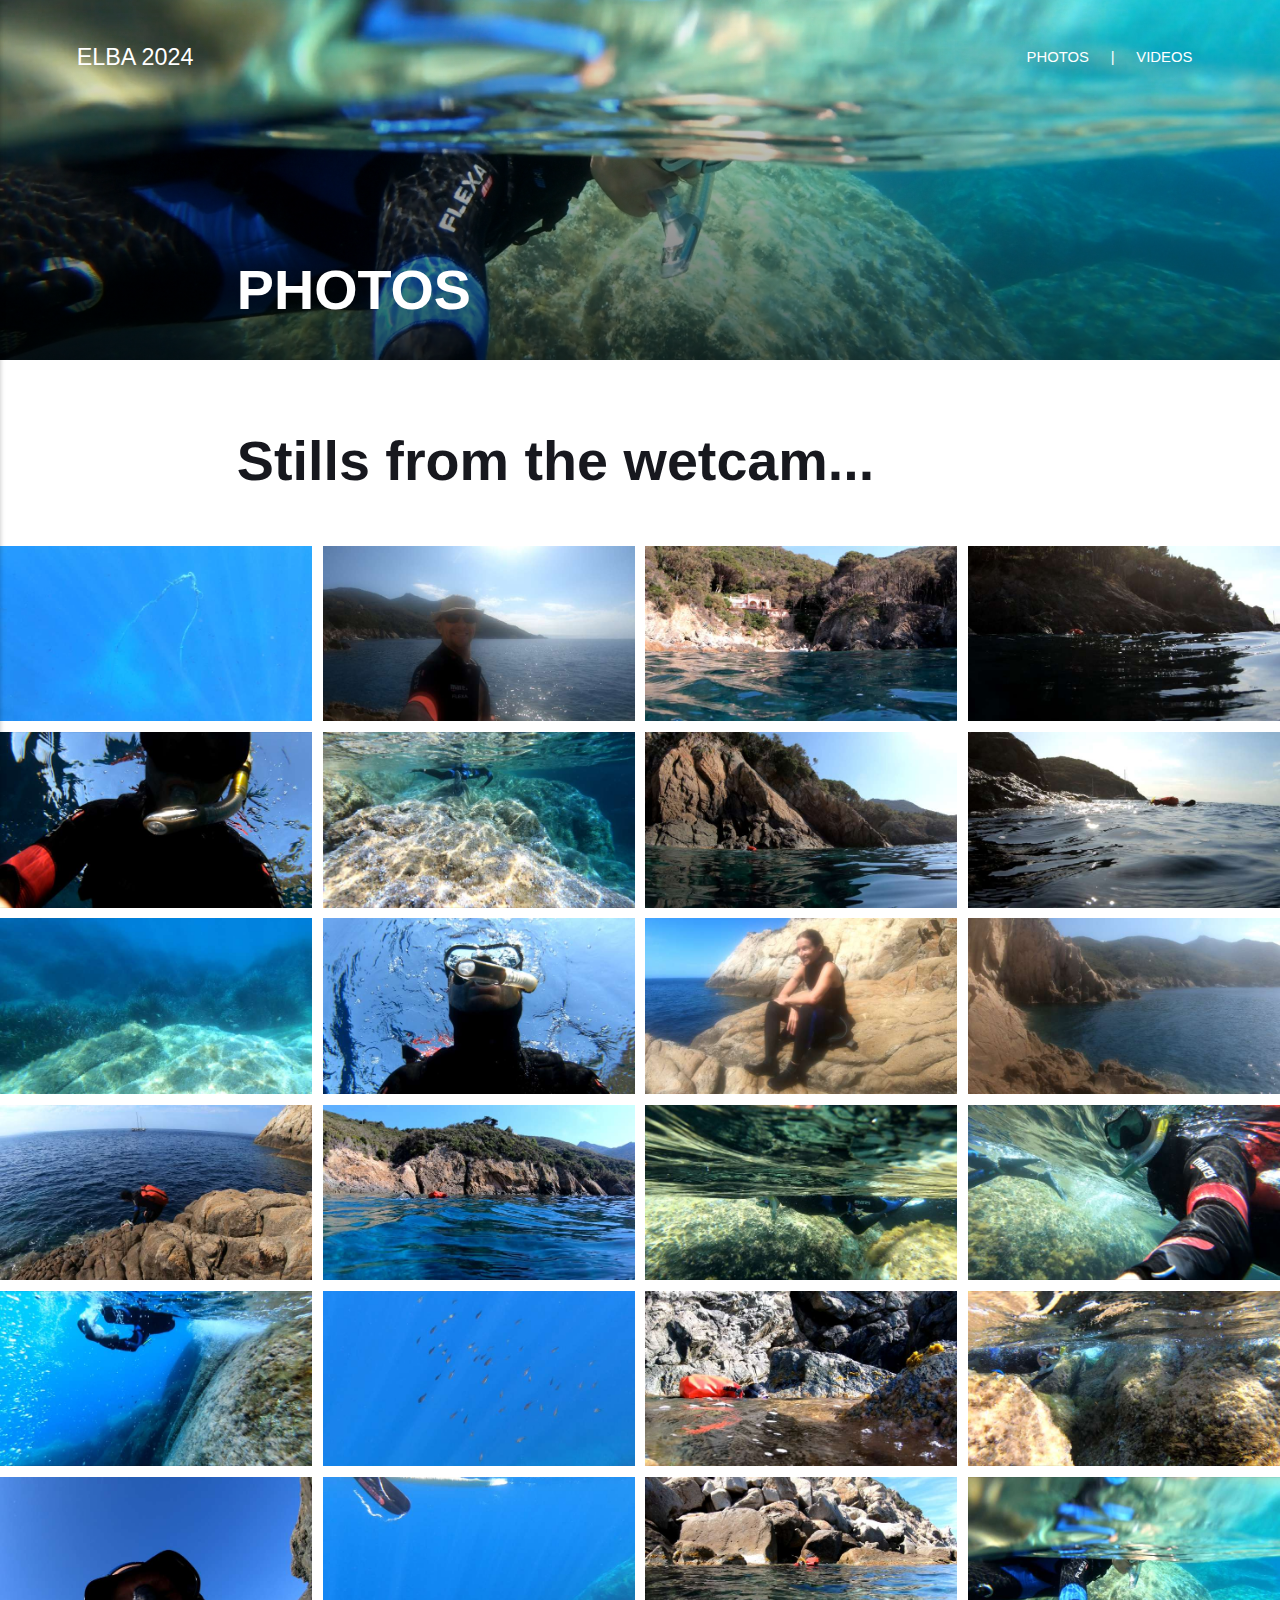
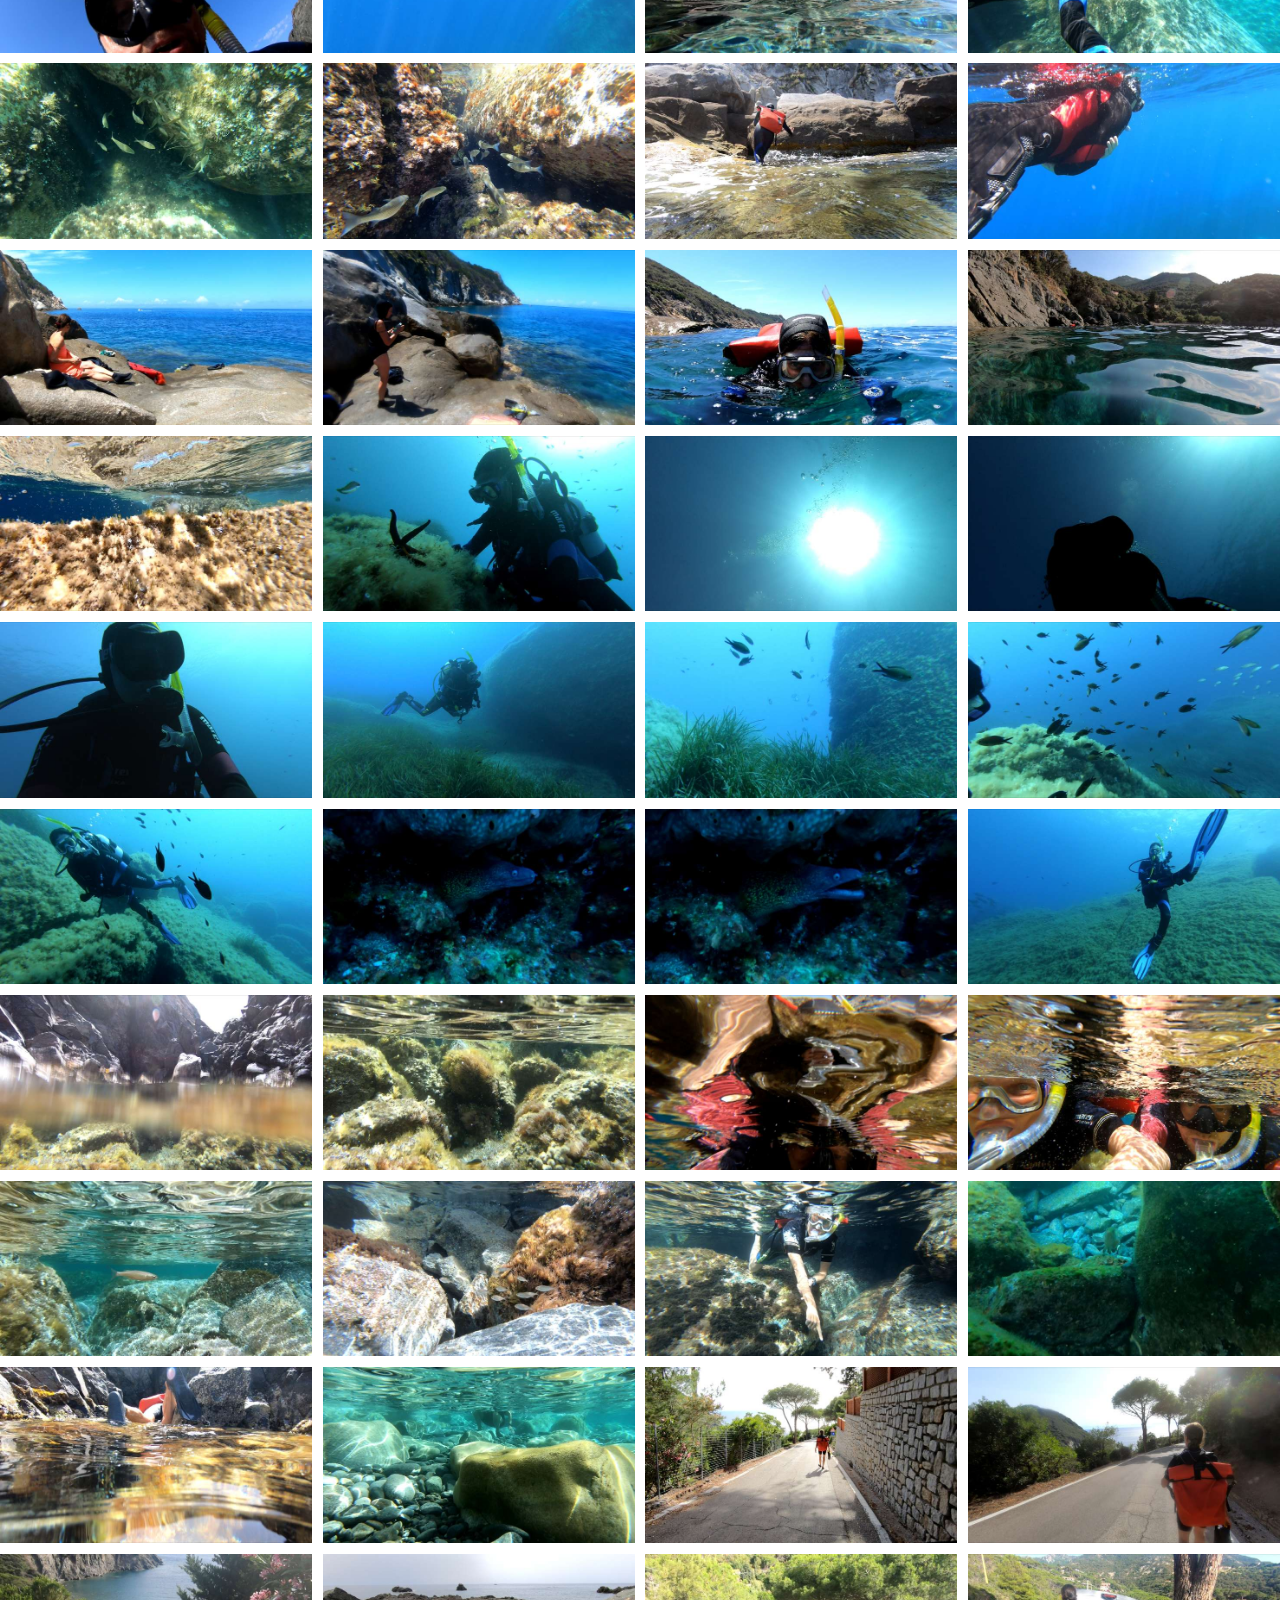
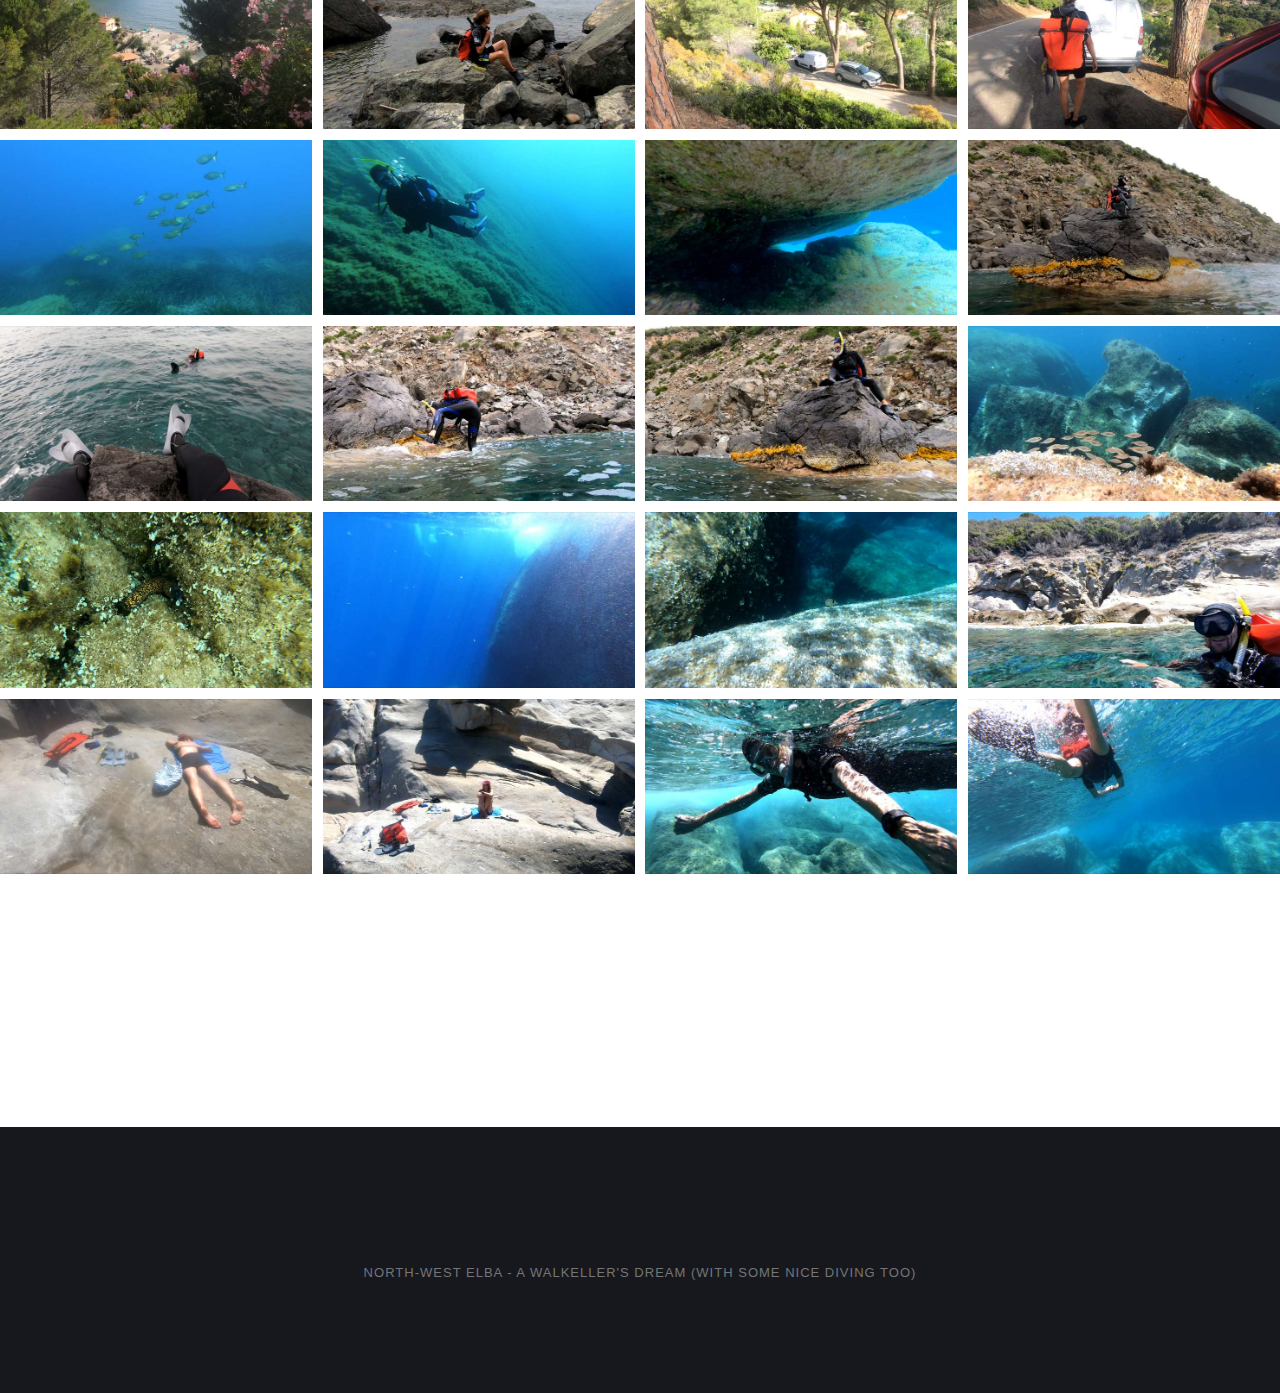
==== commit bf1e5123: "Updated from Publii" ====
--- a/index.html
+++ b/index.html
@@ -4,7 +4,7 @@
 			                background-image: url(https://big-bad-universe.github.io/elba-2024/assets/svg/gallery-icons-light.svg);
 		                 }</style><noscript><style>img[loading] {
                     opacity: 1;
-                }</style></noscript></head><body><div class="site-container"><header class="top" id="js-header"><a class="logo" href="https://big-bad-universe.github.io/elba-2024/">ELBA 2024</a><nav class="navbar js-navbar"><button class="navbar__toggle js-toggle" aria-label="Menu" aria-haspopup="true" aria-expanded="false"><span class="navbar__toggle-box"><span class="navbar__toggle-inner">Menu</span></span></button><ul class="navbar__menu"><li><a href="https://big-bad-universe.github.io/elba-2024/post1.html" target="_self">PHOTOS</a></li><li><span class="is-separator">|</span></li><li><a href="https://big-bad-universe.github.io/elba-2024/post1-2.html" target="_self">VIDEOS</a></li></ul></nav></header><main><article class="post"><div class="hero"><figure class="hero__image hero__image--overlay"><img src="https://big-bad-universe.github.io/elba-2024/media/posts/1/Untitled_1.7.2.jpg" loading="eager" height="1080" width="1920" alt=""></figure><header class="hero__content"><div class="wrapper"><h1>PHOTOS</h1></div></header></div><div class="wrapper post__entry"><h1>Stills from the wetcam...</h1><div class="gallery-wrapper gallery-wrapper--full"><div class="gallery" data-is-empty="false" data-translation="Add images" data-columns="3"><figure class="gallery__item"><a href="https://big-bad-universe.github.io/elba-2024/media/posts/1/gallery/060_elba_wet_010-2.jpg" data-size="1920x1080"><img loading="lazy" src="https://big-bad-universe.github.io/elba-2024/media/posts/1/gallery/060_elba_wet_010-2-thumbnail.jpg" alt="" width="720" height="405"></a></figure><figure class="gallery__item"><a href="https://big-bad-universe.github.io/elba-2024/media/posts/1/gallery/060_elba_wet_020-2.jpg" data-size="1920x1080"><img loading="lazy" src="https://big-bad-universe.github.io/elba-2024/media/posts/1/gallery/060_elba_wet_020-2-thumbnail.jpg" alt="" width="720" height="405"></a></figure><figure class="gallery__item"><a href="https://big-bad-universe.github.io/elba-2024/media/posts/1/gallery/060_elba_wet_030-2.jpg" data-size="1920x1080"><img loading="lazy" src="https://big-bad-universe.github.io/elba-2024/media/posts/1/gallery/060_elba_wet_030-2-thumbnail.jpg" alt="" width="720" height="405"></a></figure><figure class="gallery__item"><a href="https://big-bad-universe.github.io/elba-2024/media/posts/1/gallery/060_elba_wet_040-2.jpg" data-size="1920x1080"><img loading="lazy" src="https://big-bad-universe.github.io/elba-2024/media/posts/1/gallery/060_elba_wet_040-2-thumbnail.jpg" alt="" width="720" height="405"></a></figure><figure class="gallery__item"><a href="https://big-bad-universe.github.io/elba-2024/media/posts/1/gallery/060_elba_wet_050-2.jpg" data-size="1920x1080"><img loading="lazy" src="https://big-bad-universe.github.io/elba-2024/media/posts/1/gallery/060_elba_wet_050-2-thumbnail.jpg" alt="" width="720" height="405"></a></figure><figure class="gallery__item"><a href="https://big-bad-universe.github.io/elba-2024/media/posts/1/gallery/060_elba_wet_060-2.jpg" data-size="1920x1080"><img loading="lazy" src="https://big-bad-universe.github.io/elba-2024/media/posts/1/gallery/060_elba_wet_060-2-thumbnail.jpg" alt="" width="720" height="405"></a></figure><figure class="gallery__item"><a href="https://big-bad-universe.github.io/elba-2024/media/posts/1/gallery/060_elba_wet_070-2.jpg" data-size="1920x1080"><img loading="lazy" src="https://big-bad-universe.github.io/elba-2024/media/posts/1/gallery/060_elba_wet_070-2-thumbnail.jpg" alt="" width="720" height="405"></a></figure><figure class="gallery__item"><a href="https://big-bad-universe.github.io/elba-2024/media/posts/1/gallery/060_elba_wet_080-2.jpg" data-size="1920x1080"><img loading="lazy" src="https://big-bad-universe.github.io/elba-2024/media/posts/1/gallery/060_elba_wet_080-2-thumbnail.jpg" alt="" width="720" height="405"></a></figure><figure class="gallery__item"><a href="https://big-bad-universe.github.io/elba-2024/media/posts/1/gallery/060_elba_wet_090-2.jpg" data-size="1920x1080"><img loading="lazy" src="https://big-bad-universe.github.io/elba-2024/media/posts/1/gallery/060_elba_wet_090-2-thumbnail.jpg" alt="" width="720" height="405"></a></figure><figure class="gallery__item"><a href="https://big-bad-universe.github.io/elba-2024/media/posts/1/gallery/060_elba_wet_100-2.jpg" data-size="1920x1080"><img loading="lazy" src="https://big-bad-universe.github.io/elba-2024/media/posts/1/gallery/060_elba_wet_100-2-thumbnail.jpg" alt="" width="720" height="405"></a></figure><figure class="gallery__item"><a href="https://big-bad-universe.github.io/elba-2024/media/posts/1/gallery/060_elba_wet_110-2.jpg" data-size="1920x1080"><img loading="lazy" src="https://big-bad-universe.github.io/elba-2024/media/posts/1/gallery/060_elba_wet_110-2-thumbnail.jpg" alt="" width="720" height="405"></a></figure><figure class="gallery__item"><a href="https://big-bad-universe.github.io/elba-2024/media/posts/1/gallery/060_elba_wet_120-2.jpg" data-size="1920x1080"><img loading="lazy" src="https://big-bad-universe.github.io/elba-2024/media/posts/1/gallery/060_elba_wet_120-2-thumbnail.jpg" alt="" width="720" height="405"></a></figure><figure class="gallery__item"><a href="https://big-bad-universe.github.io/elba-2024/media/posts/1/gallery/060_elba_wet_130-2.jpg" data-size="1920x1080"><img loading="lazy" src="https://big-bad-universe.github.io/elba-2024/media/posts/1/gallery/060_elba_wet_130-2-thumbnail.jpg" alt="" width="720" height="405"></a></figure><figure class="gallery__item"><a href="https://big-bad-universe.github.io/elba-2024/media/posts/1/gallery/060_elba_wet_140-2.jpg" data-size="1920x1080"><img loading="lazy" src="https://big-bad-universe.github.io/elba-2024/media/posts/1/gallery/060_elba_wet_140-2-thumbnail.jpg" alt="" width="720" height="405"></a></figure><figure class="gallery__item"><a href="https://big-bad-universe.github.io/elba-2024/media/posts/1/gallery/060_elba_wet_150-2.jpg" data-size="1920x1080"><img loading="lazy" src="https://big-bad-universe.github.io/elba-2024/media/posts/1/gallery/060_elba_wet_150-2-thumbnail.jpg" alt="" width="720" height="405"></a></figure><figure class="gallery__item"><a href="https://big-bad-universe.github.io/elba-2024/media/posts/1/gallery/060_elba_wet_160-2.jpg" data-size="1920x1080"><img loading="lazy" src="https://big-bad-universe.github.io/elba-2024/media/posts/1/gallery/060_elba_wet_160-2-thumbnail.jpg" alt="" width="720" height="405"></a></figure><figure class="gallery__item"><a href="https://big-bad-universe.github.io/elba-2024/media/posts/1/gallery/060_elba_wet_170-2.jpg" data-size="1920x1080"><img loading="lazy" src="https://big-bad-universe.github.io/elba-2024/media/posts/1/gallery/060_elba_wet_170-2-thumbnail.jpg" alt="" width="720" height="405"></a></figure><figure class="gallery__item"><a href="https://big-bad-universe.github.io/elba-2024/media/posts/1/gallery/060_elba_wet_180-2.jpg" data-size="1920x1080"><img loading="lazy" src="https://big-bad-universe.github.io/elba-2024/media/posts/1/gallery/060_elba_wet_180-2-thumbnail.jpg" alt="" width="720" height="405"></a></figure><figure class="gallery__item"><a href="https://big-bad-universe.github.io/elba-2024/media/posts/1/gallery/060_elba_wet_190-2.jpg" data-size="1920x1080"><img loading="lazy" src="https://big-bad-universe.github.io/elba-2024/media/posts/1/gallery/060_elba_wet_190-2-thumbnail.jpg" alt="" width="720" height="405"></a></figure><figure class="gallery__item"><a href="https://big-bad-universe.github.io/elba-2024/media/posts/1/gallery/060_elba_wet_200-2.jpg" data-size="1920x1080"><img loading="lazy" src="https://big-bad-universe.github.io/elba-2024/media/posts/1/gallery/060_elba_wet_200-2-thumbnail.jpg" alt="" width="720" height="405"></a></figure><figure class="gallery__item"><a href="https://big-bad-universe.github.io/elba-2024/media/posts/1/gallery/060_elba_wet_210-2.jpg" data-size="1920x1080"><img loading="lazy" src="https://big-bad-universe.github.io/elba-2024/media/posts/1/gallery/060_elba_wet_210-2-thumbnail.jpg" alt="" width="720" height="405"></a></figure><figure class="gallery__item"><a href="https://big-bad-universe.github.io/elba-2024/media/posts/1/gallery/060_elba_wet_220-2.jpg" data-size="1920x1080"><img loading="lazy" src="https://big-bad-universe.github.io/elba-2024/media/posts/1/gallery/060_elba_wet_220-2-thumbnail.jpg" alt="" width="720" height="405"></a></figure><figure class="gallery__item"><a href="https://big-bad-universe.github.io/elba-2024/media/posts/1/gallery/060_elba_wet_230-2.jpg" data-size="1920x1080"><img loading="lazy" src="https://big-bad-universe.github.io/elba-2024/media/posts/1/gallery/060_elba_wet_230-2-thumbnail.jpg" alt="" width="720" height="405"></a></figure><figure class="gallery__item"><a href="https://big-bad-universe.github.io/elba-2024/media/posts/1/gallery/060_elba_wet_240-2.jpg" data-size="1920x1080"><img loading="lazy" src="https://big-bad-universe.github.io/elba-2024/media/posts/1/gallery/060_elba_wet_240-2-thumbnail.jpg" alt="" width="720" height="405"></a></figure><figure class="gallery__item"><a href="https://big-bad-universe.github.io/elba-2024/media/posts/1/gallery/060_elba_wet_250-2.jpg" data-size="1920x1080"><img loading="lazy" src="https://big-bad-universe.github.io/elba-2024/media/posts/1/gallery/060_elba_wet_250-2-thumbnail.jpg" alt="" width="720" height="405"></a></figure><figure class="gallery__item"><a href="https://big-bad-universe.github.io/elba-2024/media/posts/1/gallery/060_elba_wet_260-2.jpg" data-size="1920x1080"><img loading="lazy" src="https://big-bad-universe.github.io/elba-2024/media/posts/1/gallery/060_elba_wet_260-2-thumbnail.jpg" alt="" width="720" height="405"></a></figure><figure class="gallery__item"><a href="https://big-bad-universe.github.io/elba-2024/media/posts/1/gallery/060_elba_wet_270-2.jpg" data-size="1920x1080"><img loading="lazy" src="https://big-bad-universe.github.io/elba-2024/media/posts/1/gallery/060_elba_wet_270-2-thumbnail.jpg" alt="" width="720" height="405"></a></figure><figure class="gallery__item"><a href="https://big-bad-universe.github.io/elba-2024/media/posts/1/gallery/060_elba_wet_280-2.jpg" data-size="1920x1080"><img loading="lazy" src="https://big-bad-universe.github.io/elba-2024/media/posts/1/gallery/060_elba_wet_280-2-thumbnail.jpg" alt="" width="720" height="405"></a></figure><figure class="gallery__item"><a href="https://big-bad-universe.github.io/elba-2024/media/posts/1/gallery/060_elba_wet_290-2.jpg" data-size="1920x1080"><img loading="lazy" src="https://big-bad-universe.github.io/elba-2024/media/posts/1/gallery/060_elba_wet_290-2-thumbnail.jpg" alt="" width="720" height="405"></a></figure><figure class="gallery__item"><a href="https://big-bad-universe.github.io/elba-2024/media/posts/1/gallery/060_elba_wet_300-2.jpg" data-size="1920x1080"><img loading="lazy" src="https://big-bad-universe.github.io/elba-2024/media/posts/1/gallery/060_elba_wet_300-2-thumbnail.jpg" alt="" width="720" height="405"></a></figure><figure class="gallery__item"><a href="https://big-bad-universe.github.io/elba-2024/media/posts/1/gallery/060_elba_wet_310-2.jpg" data-size="1920x1080"><img loading="lazy" src="https://big-bad-universe.github.io/elba-2024/media/posts/1/gallery/060_elba_wet_310-2-thumbnail.jpg" alt="" width="720" height="405"></a></figure><figure class="gallery__item"><a href="https://big-bad-universe.github.io/elba-2024/media/posts/1/gallery/060_elba_wet_320-2.jpg" data-size="1920x1080"><img loading="lazy" src="https://big-bad-universe.github.io/elba-2024/media/posts/1/gallery/060_elba_wet_320-2-thumbnail.jpg" alt="" width="720" height="405"></a></figure><figure class="gallery__item"><a href="https://big-bad-universe.github.io/elba-2024/media/posts/1/gallery/060_elba_wet_330-2.jpg" data-size="1920x1080"><img loading="lazy" src="https://big-bad-universe.github.io/elba-2024/media/posts/1/gallery/060_elba_wet_330-2-thumbnail.jpg" alt="" width="720" height="405"></a></figure><figure class="gallery__item"><a href="https://big-bad-universe.github.io/elba-2024/media/posts/1/gallery/060_elba_wet_340-2.jpg" data-size="1920x1080"><img loading="lazy" src="https://big-bad-universe.github.io/elba-2024/media/posts/1/gallery/060_elba_wet_340-2-thumbnail.jpg" alt="" width="720" height="405"></a></figure><figure class="gallery__item"><a href="https://big-bad-universe.github.io/elba-2024/media/posts/1/gallery/060_elba_wet_350-2.jpg" data-size="1920x1080"><img loading="lazy" src="https://big-bad-universe.github.io/elba-2024/media/posts/1/gallery/060_elba_wet_350-2-thumbnail.jpg" alt="" width="720" height="405"></a></figure><figure class="gallery__item"><a href="https://big-bad-universe.github.io/elba-2024/media/posts/1/gallery/060_elba_wet_360-2.jpg" data-size="1920x1080"><img loading="lazy" src="https://big-bad-universe.github.io/elba-2024/media/posts/1/gallery/060_elba_wet_360-2-thumbnail.jpg" alt="" width="720" height="405"></a></figure><figure class="gallery__item"><a href="https://big-bad-universe.github.io/elba-2024/media/posts/1/gallery/060_elba_wet_370-2.jpg" data-size="1920x1080"><img loading="lazy" src="https://big-bad-universe.github.io/elba-2024/media/posts/1/gallery/060_elba_wet_370-2-thumbnail.jpg" alt="" width="720" height="405"></a></figure><figure class="gallery__item"><a href="https://big-bad-universe.github.io/elba-2024/media/posts/1/gallery/060_elba_wet_380-2.jpg" data-size="1920x1080"><img loading="lazy" src="https://big-bad-universe.github.io/elba-2024/media/posts/1/gallery/060_elba_wet_380-2-thumbnail.jpg" alt="" width="720" height="405"></a></figure><figure class="gallery__item"><a href="https://big-bad-universe.github.io/elba-2024/media/posts/1/gallery/060_elba_wet_390-2.jpg" data-size="1920x1080"><img loading="lazy" src="https://big-bad-universe.github.io/elba-2024/media/posts/1/gallery/060_elba_wet_390-2-thumbnail.jpg" alt="" width="720" height="405"></a></figure><figure class="gallery__item"><a href="https://big-bad-universe.github.io/elba-2024/media/posts/1/gallery/060_elba_wet_400-2.jpg" data-size="1920x1080"><img loading="lazy" src="https://big-bad-universe.github.io/elba-2024/media/posts/1/gallery/060_elba_wet_400-2-thumbnail.jpg" alt="" width="720" height="405"></a></figure><figure class="gallery__item"><a href="https://big-bad-universe.github.io/elba-2024/media/posts/1/gallery/060_elba_wet_410-2.jpg" data-size="1920x1080"><img loading="lazy" src="https://big-bad-universe.github.io/elba-2024/media/posts/1/gallery/060_elba_wet_410-2-thumbnail.jpg" alt="" width="720" height="405"></a></figure><figure class="gallery__item"><a href="https://big-bad-universe.github.io/elba-2024/media/posts/1/gallery/060_elba_wet_430-2.jpg" data-size="1920x1080"><img loading="lazy" src="https://big-bad-universe.github.io/elba-2024/media/posts/1/gallery/060_elba_wet_430-2-thumbnail.jpg" alt="" width="720" height="405"></a></figure><figure class="gallery__item"><a href="https://big-bad-universe.github.io/elba-2024/media/posts/1/gallery/060_elba_wet_435-2.jpg" data-size="1920x1080"><img loading="lazy" src="https://big-bad-universe.github.io/elba-2024/media/posts/1/gallery/060_elba_wet_435-2-thumbnail.jpg" alt="" width="720" height="405"></a></figure><figure class="gallery__item"><a href="https://big-bad-universe.github.io/elba-2024/media/posts/1/gallery/060_elba_wet_450-2.jpg" data-size="1920x1080"><img loading="lazy" src="https://big-bad-universe.github.io/elba-2024/media/posts/1/gallery/060_elba_wet_450-2-thumbnail.jpg" alt="" width="720" height="405"></a></figure><figure class="gallery__item"><a href="https://big-bad-universe.github.io/elba-2024/media/posts/1/gallery/060_elba_wet_460-2.jpg" data-size="1920x1080"><img loading="lazy" src="https://big-bad-universe.github.io/elba-2024/media/posts/1/gallery/060_elba_wet_460-2-thumbnail.jpg" alt="" width="720" height="405"></a></figure><figure class="gallery__item"><a href="https://big-bad-universe.github.io/elba-2024/media/posts/1/gallery/060_elba_wet_470-2.jpg" data-size="1920x1080"><img loading="lazy" src="https://big-bad-universe.github.io/elba-2024/media/posts/1/gallery/060_elba_wet_470-2-thumbnail.jpg" alt="" width="720" height="405"></a></figure><figure class="gallery__item"><a href="https://big-bad-universe.github.io/elba-2024/media/posts/1/gallery/060_elba_wet_480-2.jpg" data-size="1920x1080"><img loading="lazy" src="https://big-bad-universe.github.io/elba-2024/media/posts/1/gallery/060_elba_wet_480-2-thumbnail.jpg" alt="" width="720" height="405"></a></figure><figure class="gallery__item"><a href="https://big-bad-universe.github.io/elba-2024/media/posts/1/gallery/060_elba_wet_490-2.jpg" data-size="1920x1080"><img loading="lazy" src="https://big-bad-universe.github.io/elba-2024/media/posts/1/gallery/060_elba_wet_490-2-thumbnail.jpg" alt="" width="720" height="405"></a></figure><figure class="gallery__item"><a href="https://big-bad-universe.github.io/elba-2024/media/posts/1/gallery/060_elba_wet_500-2.jpg" data-size="1920x1080"><img loading="lazy" src="https://big-bad-universe.github.io/elba-2024/media/posts/1/gallery/060_elba_wet_500-2-thumbnail.jpg" alt="" width="720" height="405"></a></figure><figure class="gallery__item"><a href="https://big-bad-universe.github.io/elba-2024/media/posts/1/gallery/060_elba_wet_510-2.jpg" data-size="1920x1080"><img loading="lazy" src="https://big-bad-universe.github.io/elba-2024/media/posts/1/gallery/060_elba_wet_510-2-thumbnail.jpg" alt="" width="720" height="405"></a></figure><figure class="gallery__item"><a href="https://big-bad-universe.github.io/elba-2024/media/posts/1/gallery/060_elba_wet_520-2.jpg" data-size="1920x1080"><img loading="lazy" src="https://big-bad-universe.github.io/elba-2024/media/posts/1/gallery/060_elba_wet_520-2-thumbnail.jpg" alt="" width="720" height="405"></a></figure><figure class="gallery__item"><a href="https://big-bad-universe.github.io/elba-2024/media/posts/1/gallery/060_elba_wet_525-2.jpg" data-size="1920x1080"><img loading="lazy" src="https://big-bad-universe.github.io/elba-2024/media/posts/1/gallery/060_elba_wet_525-2-thumbnail.jpg" alt="" width="720" height="405"></a></figure><figure class="gallery__item"><a href="https://big-bad-universe.github.io/elba-2024/media/posts/1/gallery/060_elba_wet_530-2.jpg" data-size="1920x1080"><img loading="lazy" src="https://big-bad-universe.github.io/elba-2024/media/posts/1/gallery/060_elba_wet_530-2-thumbnail.jpg" alt="" width="720" height="405"></a></figure><figure class="gallery__item"><a href="https://big-bad-universe.github.io/elba-2024/media/posts/1/gallery/060_elba_wet_540-2.jpg" data-size="1920x1080"><img loading="lazy" src="https://big-bad-universe.github.io/elba-2024/media/posts/1/gallery/060_elba_wet_540-2-thumbnail.jpg" alt="" width="720" height="405"></a></figure><figure class="gallery__item"><a href="https://big-bad-universe.github.io/elba-2024/media/posts/1/gallery/060_elba_wet_560-2.jpg" data-size="1920x1080"><img loading="lazy" src="https://big-bad-universe.github.io/elba-2024/media/posts/1/gallery/060_elba_wet_560-2-thumbnail.jpg" alt="" width="720" height="405"></a></figure><figure class="gallery__item"><a href="https://big-bad-universe.github.io/elba-2024/media/posts/1/gallery/060_elba_wet_565-2.jpg" data-size="1920x1080"><img loading="lazy" src="https://big-bad-universe.github.io/elba-2024/media/posts/1/gallery/060_elba_wet_565-2-thumbnail.jpg" alt="" width="720" height="405"></a></figure><figure class="gallery__item"><a href="https://big-bad-universe.github.io/elba-2024/media/posts/1/gallery/060_elba_wet_570-2.jpg" data-size="1920x1080"><img loading="lazy" src="https://big-bad-universe.github.io/elba-2024/media/posts/1/gallery/060_elba_wet_570-2-thumbnail.jpg" alt="" width="720" height="405"></a></figure><figure class="gallery__item"><a href="https://big-bad-universe.github.io/elba-2024/media/posts/1/gallery/060_elba_wet_575-2.jpg" data-size="1920x1080"><img loading="lazy" src="https://big-bad-universe.github.io/elba-2024/media/posts/1/gallery/060_elba_wet_575-2-thumbnail.jpg" alt="" width="720" height="405"></a></figure><figure class="gallery__item"><a href="https://big-bad-universe.github.io/elba-2024/media/posts/1/gallery/060_elba_wet_576-2.jpg" data-size="1920x1080"><img loading="lazy" src="https://big-bad-universe.github.io/elba-2024/media/posts/1/gallery/060_elba_wet_576-2-thumbnail.jpg" alt="" width="720" height="405"></a></figure><figure class="gallery__item"><a href="https://big-bad-universe.github.io/elba-2024/media/posts/1/gallery/060_elba_wet_577-2.JPG" data-size="1920x1080"><img loading="lazy" src="https://big-bad-universe.github.io/elba-2024/media/posts/1/gallery/060_elba_wet_577-2-thumbnail.JPG" alt="" width="720" height="405"></a></figure><figure class="gallery__item"><a href="https://big-bad-universe.github.io/elba-2024/media/posts/1/gallery/060_elba_wet_590-2.jpg" data-size="1920x1080"><img loading="lazy" src="https://big-bad-universe.github.io/elba-2024/media/posts/1/gallery/060_elba_wet_590-2-thumbnail.jpg" alt="" width="720" height="405"></a></figure><figure class="gallery__item"><a href="https://big-bad-universe.github.io/elba-2024/media/posts/1/gallery/060_elba_wet_610-2.jpg" data-size="1920x1080"><img loading="lazy" src="https://big-bad-universe.github.io/elba-2024/media/posts/1/gallery/060_elba_wet_610-2-thumbnail.jpg" alt="" width="720" height="405"></a></figure><figure class="gallery__item"><a href="https://big-bad-universe.github.io/elba-2024/media/posts/1/gallery/060_elba_wet_630-2.jpg" data-size="1920x1080"><img loading="lazy" src="https://big-bad-universe.github.io/elba-2024/media/posts/1/gallery/060_elba_wet_630-2-thumbnail.jpg" alt="" width="720" height="405"></a></figure><figure class="gallery__item"><a href="https://big-bad-universe.github.io/elba-2024/media/posts/1/gallery/060_elba_wet_640-2.jpg" data-size="1920x1080"><img loading="lazy" src="https://big-bad-universe.github.io/elba-2024/media/posts/1/gallery/060_elba_wet_640-2-thumbnail.jpg" alt="" width="720" height="405"></a></figure><figure class="gallery__item"><a href="https://big-bad-universe.github.io/elba-2024/media/posts/1/gallery/060_elba_wet_660-2.jpg" data-size="1920x1080"><img loading="lazy" src="https://big-bad-universe.github.io/elba-2024/media/posts/1/gallery/060_elba_wet_660-2-thumbnail.jpg" alt="" width="720" height="405"></a></figure><figure class="gallery__item"><a href="https://big-bad-universe.github.io/elba-2024/media/posts/1/gallery/060_elba_wet_665-2.jpg" data-size="1920x1080"><img loading="lazy" src="https://big-bad-universe.github.io/elba-2024/media/posts/1/gallery/060_elba_wet_665-2-thumbnail.jpg" alt="" width="720" height="405"></a></figure><figure class="gallery__item"><a href="https://big-bad-universe.github.io/elba-2024/media/posts/1/gallery/060_elba_wet_666-2.jpg" data-size="1920x1080"><img loading="lazy" src="https://big-bad-universe.github.io/elba-2024/media/posts/1/gallery/060_elba_wet_666-2-thumbnail.jpg" alt="" width="720" height="405"></a></figure><figure class="gallery__item"><a href="https://big-bad-universe.github.io/elba-2024/media/posts/1/gallery/060_elba_wet_670-2.jpg" data-size="1920x1080"><img loading="lazy" src="https://big-bad-universe.github.io/elba-2024/media/posts/1/gallery/060_elba_wet_670-2-thumbnail.jpg" alt="" width="720" height="405"></a></figure><figure class="gallery__item"><a href="https://big-bad-universe.github.io/elba-2024/media/posts/1/gallery/060_elba_wet_680-2.jpg" data-size="1920x1080"><img loading="lazy" src="https://big-bad-universe.github.io/elba-2024/media/posts/1/gallery/060_elba_wet_680-2-thumbnail.jpg" alt="" width="720" height="405"></a></figure><figure class="gallery__item"><a href="https://big-bad-universe.github.io/elba-2024/media/posts/1/gallery/060_elba_wet_690-2.jpg" data-size="1920x1080"><img loading="lazy" src="https://big-bad-universe.github.io/elba-2024/media/posts/1/gallery/060_elba_wet_690-2-thumbnail.jpg" alt="" width="720" height="405"></a></figure><figure class="gallery__item"><a href="https://big-bad-universe.github.io/elba-2024/media/posts/1/gallery/060_elba_wet_700-2.jpg" data-size="1920x1080"><img loading="lazy" src="https://big-bad-universe.github.io/elba-2024/media/posts/1/gallery/060_elba_wet_700-2-thumbnail.jpg" alt="" width="720" height="405"></a></figure><figure class="gallery__item"><a href="https://big-bad-universe.github.io/elba-2024/media/posts/1/gallery/060_elba_wet_710-2.jpg" data-size="1920x1080"><img loading="lazy" src="https://big-bad-universe.github.io/elba-2024/media/posts/1/gallery/060_elba_wet_710-2-thumbnail.jpg" alt="" width="720" height="405"></a></figure><figure class="gallery__item"><a href="https://big-bad-universe.github.io/elba-2024/media/posts/1/gallery/060_elba_wet_720-2.jpg" data-size="1920x1080"><img loading="lazy" src="https://big-bad-universe.github.io/elba-2024/media/posts/1/gallery/060_elba_wet_720-2-thumbnail.jpg" alt="" width="720" height="405"></a></figure><figure class="gallery__item"><a href="https://big-bad-universe.github.io/elba-2024/media/posts/1/gallery/060_elba_wet_730-2.jpg" data-size="1920x1080"><img loading="lazy" src="https://big-bad-universe.github.io/elba-2024/media/posts/1/gallery/060_elba_wet_730-2-thumbnail.jpg" alt="" width="720" height="405"></a></figure><figure class="gallery__item"><a href="https://big-bad-universe.github.io/elba-2024/media/posts/1/gallery/060_elba_wet_740-2.jpg" data-size="1920x1080"><img loading="lazy" src="https://big-bad-universe.github.io/elba-2024/media/posts/1/gallery/060_elba_wet_740-2-thumbnail.jpg" alt="" width="720" height="405"></a></figure><figure class="gallery__item"><a href="https://big-bad-universe.github.io/elba-2024/media/posts/1/gallery/060_elba_wet_750-2.jpg" data-size="1920x1080"><img loading="lazy" src="https://big-bad-universe.github.io/elba-2024/media/posts/1/gallery/060_elba_wet_750-2-thumbnail.jpg" alt="" width="720" height="405"></a></figure><figure class="gallery__item"><a href="https://big-bad-universe.github.io/elba-2024/media/posts/1/gallery/060_elba_wet_760-2.jpg" data-size="1920x1080"><img loading="lazy" src="https://big-bad-universe.github.io/elba-2024/media/posts/1/gallery/060_elba_wet_760-2-thumbnail.jpg" alt="" width="720" height="405"></a></figure></div></div></div></article></main><footer class="footer"><div class="footer__copyright"><p>NORTH-WEST ELBA - A WALKELLER'S DREAM (WITH SOME NICE DIVING TOO)</p></div><button onclick="backToTopFunction()" id="backToTop" class="footer__bttop" aria-label="Back to top" title="Back to top"><svg><use xlink:href="https://big-bad-universe.github.io/elba-2024/assets/svg/svg-map.svg#toparrow"/></svg></button></footer></div><script defer="defer" src="https://big-bad-universe.github.io/elba-2024/assets/js/scripts.min.js?v=f47c11534595205f20935f0db2a62a85"></script><script>window.publiiThemeMenuConfig={mobileMenuMode:'sidebar',animationSpeed:300,submenuWidth: 'auto',doubleClickTime:500,mobileMenuExpandableSubmenus:true,relatedContainerForOverlayMenuSelector:'.top'};</script><script>var images = document.querySelectorAll('img[loading]');
+                }</style></noscript></head><body><div class="site-container"><header class="top" id="js-header"><a class="logo" href="https://big-bad-universe.github.io/elba-2024/">ELBA 2024</a><nav class="navbar js-navbar"><button class="navbar__toggle js-toggle" aria-label="Menu" aria-haspopup="true" aria-expanded="false"><span class="navbar__toggle-box"><span class="navbar__toggle-inner">Menu</span></span></button><ul class="navbar__menu"><li><a href="https://big-bad-universe.github.io/elba-2024/post1.html" target="_self">PHOTOS</a></li><li><span class="is-separator">|</span></li><li><a href="https://big-bad-universe.github.io/elba-2024/post1-2.html" target="_self">VIDEOS</a></li></ul></nav></header><main><article class="post"><div class="hero"><figure class="hero__image hero__image--overlay"><img src="https://big-bad-universe.github.io/elba-2024/media/posts/1/Untitled_1.7.2.jpg" loading="eager" height="1080" width="1920" alt=""></figure><header class="hero__content"><div class="wrapper"><h1>PHOTOS</h1></div></header></div><div class="wrapper post__entry"><h1>Stills from the wetcam...</h1><div class="gallery-wrapper gallery-wrapper--full"><div class="gallery" data-is-empty="false" data-translation="Add images" data-columns="4"><figure class="gallery__item"><a href="https://big-bad-universe.github.io/elba-2024/media/posts/1/gallery/060_elba_wet_010-2.jpg" data-size="1920x1080"><img loading="lazy" src="https://big-bad-universe.github.io/elba-2024/media/posts/1/gallery/060_elba_wet_010-2-thumbnail.jpg" alt="" width="720" height="405"></a></figure><figure class="gallery__item"><a href="https://big-bad-universe.github.io/elba-2024/media/posts/1/gallery/060_elba_wet_020-2.jpg" data-size="1920x1080"><img loading="lazy" src="https://big-bad-universe.github.io/elba-2024/media/posts/1/gallery/060_elba_wet_020-2-thumbnail.jpg" alt="" width="720" height="405"></a></figure><figure class="gallery__item"><a href="https://big-bad-universe.github.io/elba-2024/media/posts/1/gallery/060_elba_wet_030-2.jpg" data-size="1920x1080"><img loading="lazy" src="https://big-bad-universe.github.io/elba-2024/media/posts/1/gallery/060_elba_wet_030-2-thumbnail.jpg" alt="" width="720" height="405"></a></figure><figure class="gallery__item"><a href="https://big-bad-universe.github.io/elba-2024/media/posts/1/gallery/060_elba_wet_040-2.jpg" data-size="1920x1080"><img loading="lazy" src="https://big-bad-universe.github.io/elba-2024/media/posts/1/gallery/060_elba_wet_040-2-thumbnail.jpg" alt="" width="720" height="405"></a></figure><figure class="gallery__item"><a href="https://big-bad-universe.github.io/elba-2024/media/posts/1/gallery/060_elba_wet_050-2.jpg" data-size="1920x1080"><img loading="lazy" src="https://big-bad-universe.github.io/elba-2024/media/posts/1/gallery/060_elba_wet_050-2-thumbnail.jpg" alt="" width="720" height="405"></a></figure><figure class="gallery__item"><a href="https://big-bad-universe.github.io/elba-2024/media/posts/1/gallery/060_elba_wet_060-2.jpg" data-size="1920x1080"><img loading="lazy" src="https://big-bad-universe.github.io/elba-2024/media/posts/1/gallery/060_elba_wet_060-2-thumbnail.jpg" alt="" width="720" height="405"></a></figure><figure class="gallery__item"><a href="https://big-bad-universe.github.io/elba-2024/media/posts/1/gallery/060_elba_wet_070-2.jpg" data-size="1920x1080"><img loading="lazy" src="https://big-bad-universe.github.io/elba-2024/media/posts/1/gallery/060_elba_wet_070-2-thumbnail.jpg" alt="" width="720" height="405"></a></figure><figure class="gallery__item"><a href="https://big-bad-universe.github.io/elba-2024/media/posts/1/gallery/060_elba_wet_080-2.jpg" data-size="1920x1080"><img loading="lazy" src="https://big-bad-universe.github.io/elba-2024/media/posts/1/gallery/060_elba_wet_080-2-thumbnail.jpg" alt="" width="720" height="405"></a></figure><figure class="gallery__item"><a href="https://big-bad-universe.github.io/elba-2024/media/posts/1/gallery/060_elba_wet_090-2.jpg" data-size="1920x1080"><img loading="lazy" src="https://big-bad-universe.github.io/elba-2024/media/posts/1/gallery/060_elba_wet_090-2-thumbnail.jpg" alt="" width="720" height="405"></a></figure><figure class="gallery__item"><a href="https://big-bad-universe.github.io/elba-2024/media/posts/1/gallery/060_elba_wet_100-2.jpg" data-size="1920x1080"><img loading="lazy" src="https://big-bad-universe.github.io/elba-2024/media/posts/1/gallery/060_elba_wet_100-2-thumbnail.jpg" alt="" width="720" height="405"></a></figure><figure class="gallery__item"><a href="https://big-bad-universe.github.io/elba-2024/media/posts/1/gallery/060_elba_wet_110-2.jpg" data-size="1920x1080"><img loading="lazy" src="https://big-bad-universe.github.io/elba-2024/media/posts/1/gallery/060_elba_wet_110-2-thumbnail.jpg" alt="" width="720" height="405"></a></figure><figure class="gallery__item"><a href="https://big-bad-universe.github.io/elba-2024/media/posts/1/gallery/060_elba_wet_120-2.jpg" data-size="1920x1080"><img loading="lazy" src="https://big-bad-universe.github.io/elba-2024/media/posts/1/gallery/060_elba_wet_120-2-thumbnail.jpg" alt="" width="720" height="405"></a></figure><figure class="gallery__item"><a href="https://big-bad-universe.github.io/elba-2024/media/posts/1/gallery/060_elba_wet_130-2.jpg" data-size="1920x1080"><img loading="lazy" src="https://big-bad-universe.github.io/elba-2024/media/posts/1/gallery/060_elba_wet_130-2-thumbnail.jpg" alt="" width="720" height="405"></a></figure><figure class="gallery__item"><a href="https://big-bad-universe.github.io/elba-2024/media/posts/1/gallery/060_elba_wet_140-2.jpg" data-size="1920x1080"><img loading="lazy" src="https://big-bad-universe.github.io/elba-2024/media/posts/1/gallery/060_elba_wet_140-2-thumbnail.jpg" alt="" width="720" height="405"></a></figure><figure class="gallery__item"><a href="https://big-bad-universe.github.io/elba-2024/media/posts/1/gallery/060_elba_wet_150-2.jpg" data-size="1920x1080"><img loading="lazy" src="https://big-bad-universe.github.io/elba-2024/media/posts/1/gallery/060_elba_wet_150-2-thumbnail.jpg" alt="" width="720" height="405"></a></figure><figure class="gallery__item"><a href="https://big-bad-universe.github.io/elba-2024/media/posts/1/gallery/060_elba_wet_160-2.jpg" data-size="1920x1080"><img loading="lazy" src="https://big-bad-universe.github.io/elba-2024/media/posts/1/gallery/060_elba_wet_160-2-thumbnail.jpg" alt="" width="720" height="405"></a></figure><figure class="gallery__item"><a href="https://big-bad-universe.github.io/elba-2024/media/posts/1/gallery/060_elba_wet_170-2.jpg" data-size="1920x1080"><img loading="lazy" src="https://big-bad-universe.github.io/elba-2024/media/posts/1/gallery/060_elba_wet_170-2-thumbnail.jpg" alt="" width="720" height="405"></a></figure><figure class="gallery__item"><a href="https://big-bad-universe.github.io/elba-2024/media/posts/1/gallery/060_elba_wet_180-2.jpg" data-size="1920x1080"><img loading="lazy" src="https://big-bad-universe.github.io/elba-2024/media/posts/1/gallery/060_elba_wet_180-2-thumbnail.jpg" alt="" width="720" height="405"></a></figure><figure class="gallery__item"><a href="https://big-bad-universe.github.io/elba-2024/media/posts/1/gallery/060_elba_wet_190-2.jpg" data-size="1920x1080"><img loading="lazy" src="https://big-bad-universe.github.io/elba-2024/media/posts/1/gallery/060_elba_wet_190-2-thumbnail.jpg" alt="" width="720" height="405"></a></figure><figure class="gallery__item"><a href="https://big-bad-universe.github.io/elba-2024/media/posts/1/gallery/060_elba_wet_200-2.jpg" data-size="1920x1080"><img loading="lazy" src="https://big-bad-universe.github.io/elba-2024/media/posts/1/gallery/060_elba_wet_200-2-thumbnail.jpg" alt="" width="720" height="405"></a></figure><figure class="gallery__item"><a href="https://big-bad-universe.github.io/elba-2024/media/posts/1/gallery/060_elba_wet_210-2.jpg" data-size="1920x1080"><img loading="lazy" src="https://big-bad-universe.github.io/elba-2024/media/posts/1/gallery/060_elba_wet_210-2-thumbnail.jpg" alt="" width="720" height="405"></a></figure><figure class="gallery__item"><a href="https://big-bad-universe.github.io/elba-2024/media/posts/1/gallery/060_elba_wet_220-2.jpg" data-size="1920x1080"><img loading="lazy" src="https://big-bad-universe.github.io/elba-2024/media/posts/1/gallery/060_elba_wet_220-2-thumbnail.jpg" alt="" width="720" height="405"></a></figure><figure class="gallery__item"><a href="https://big-bad-universe.github.io/elba-2024/media/posts/1/gallery/060_elba_wet_230-2.jpg" data-size="1920x1080"><img loading="lazy" src="https://big-bad-universe.github.io/elba-2024/media/posts/1/gallery/060_elba_wet_230-2-thumbnail.jpg" alt="" width="720" height="405"></a></figure><figure class="gallery__item"><a href="https://big-bad-universe.github.io/elba-2024/media/posts/1/gallery/060_elba_wet_240-2.jpg" data-size="1920x1080"><img loading="lazy" src="https://big-bad-universe.github.io/elba-2024/media/posts/1/gallery/060_elba_wet_240-2-thumbnail.jpg" alt="" width="720" height="405"></a></figure><figure class="gallery__item"><a href="https://big-bad-universe.github.io/elba-2024/media/posts/1/gallery/060_elba_wet_250-2.jpg" data-size="1920x1080"><img loading="lazy" src="https://big-bad-universe.github.io/elba-2024/media/posts/1/gallery/060_elba_wet_250-2-thumbnail.jpg" alt="" width="720" height="405"></a></figure><figure class="gallery__item"><a href="https://big-bad-universe.github.io/elba-2024/media/posts/1/gallery/060_elba_wet_260-2.jpg" data-size="1920x1080"><img loading="lazy" src="https://big-bad-universe.github.io/elba-2024/media/posts/1/gallery/060_elba_wet_260-2-thumbnail.jpg" alt="" width="720" height="405"></a></figure><figure class="gallery__item"><a href="https://big-bad-universe.github.io/elba-2024/media/posts/1/gallery/060_elba_wet_270-2.jpg" data-size="1920x1080"><img loading="lazy" src="https://big-bad-universe.github.io/elba-2024/media/posts/1/gallery/060_elba_wet_270-2-thumbnail.jpg" alt="" width="720" height="405"></a></figure><figure class="gallery__item"><a href="https://big-bad-universe.github.io/elba-2024/media/posts/1/gallery/060_elba_wet_280-2.jpg" data-size="1920x1080"><img loading="lazy" src="https://big-bad-universe.github.io/elba-2024/media/posts/1/gallery/060_elba_wet_280-2-thumbnail.jpg" alt="" width="720" height="405"></a></figure><figure class="gallery__item"><a href="https://big-bad-universe.github.io/elba-2024/media/posts/1/gallery/060_elba_wet_290-2.jpg" data-size="1920x1080"><img loading="lazy" src="https://big-bad-universe.github.io/elba-2024/media/posts/1/gallery/060_elba_wet_290-2-thumbnail.jpg" alt="" width="720" height="405"></a></figure><figure class="gallery__item"><a href="https://big-bad-universe.github.io/elba-2024/media/posts/1/gallery/060_elba_wet_300-2.jpg" data-size="1920x1080"><img loading="lazy" src="https://big-bad-universe.github.io/elba-2024/media/posts/1/gallery/060_elba_wet_300-2-thumbnail.jpg" alt="" width="720" height="405"></a></figure><figure class="gallery__item"><a href="https://big-bad-universe.github.io/elba-2024/media/posts/1/gallery/060_elba_wet_310-2.jpg" data-size="1920x1080"><img loading="lazy" src="https://big-bad-universe.github.io/elba-2024/media/posts/1/gallery/060_elba_wet_310-2-thumbnail.jpg" alt="" width="720" height="405"></a></figure><figure class="gallery__item"><a href="https://big-bad-universe.github.io/elba-2024/media/posts/1/gallery/060_elba_wet_320-2.jpg" data-size="1920x1080"><img loading="lazy" src="https://big-bad-universe.github.io/elba-2024/media/posts/1/gallery/060_elba_wet_320-2-thumbnail.jpg" alt="" width="720" height="405"></a></figure><figure class="gallery__item"><a href="https://big-bad-universe.github.io/elba-2024/media/posts/1/gallery/060_elba_wet_330-2.jpg" data-size="1920x1080"><img loading="lazy" src="https://big-bad-universe.github.io/elba-2024/media/posts/1/gallery/060_elba_wet_330-2-thumbnail.jpg" alt="" width="720" height="405"></a></figure><figure class="gallery__item"><a href="https://big-bad-universe.github.io/elba-2024/media/posts/1/gallery/060_elba_wet_340-2.jpg" data-size="1920x1080"><img loading="lazy" src="https://big-bad-universe.github.io/elba-2024/media/posts/1/gallery/060_elba_wet_340-2-thumbnail.jpg" alt="" width="720" height="405"></a></figure><figure class="gallery__item"><a href="https://big-bad-universe.github.io/elba-2024/media/posts/1/gallery/060_elba_wet_350-2.jpg" data-size="1920x1080"><img loading="lazy" src="https://big-bad-universe.github.io/elba-2024/media/posts/1/gallery/060_elba_wet_350-2-thumbnail.jpg" alt="" width="720" height="405"></a></figure><figure class="gallery__item"><a href="https://big-bad-universe.github.io/elba-2024/media/posts/1/gallery/060_elba_wet_360-2.jpg" data-size="1920x1080"><img loading="lazy" src="https://big-bad-universe.github.io/elba-2024/media/posts/1/gallery/060_elba_wet_360-2-thumbnail.jpg" alt="" width="720" height="405"></a></figure><figure class="gallery__item"><a href="https://big-bad-universe.github.io/elba-2024/media/posts/1/gallery/060_elba_wet_370-2.jpg" data-size="1920x1080"><img loading="lazy" src="https://big-bad-universe.github.io/elba-2024/media/posts/1/gallery/060_elba_wet_370-2-thumbnail.jpg" alt="" width="720" height="405"></a></figure><figure class="gallery__item"><a href="https://big-bad-universe.github.io/elba-2024/media/posts/1/gallery/060_elba_wet_380-2.jpg" data-size="1920x1080"><img loading="lazy" src="https://big-bad-universe.github.io/elba-2024/media/posts/1/gallery/060_elba_wet_380-2-thumbnail.jpg" alt="" width="720" height="405"></a></figure><figure class="gallery__item"><a href="https://big-bad-universe.github.io/elba-2024/media/posts/1/gallery/060_elba_wet_390-2.jpg" data-size="1920x1080"><img loading="lazy" src="https://big-bad-universe.github.io/elba-2024/media/posts/1/gallery/060_elba_wet_390-2-thumbnail.jpg" alt="" width="720" height="405"></a></figure><figure class="gallery__item"><a href="https://big-bad-universe.github.io/elba-2024/media/posts/1/gallery/060_elba_wet_400-2.jpg" data-size="1920x1080"><img loading="lazy" src="https://big-bad-universe.github.io/elba-2024/media/posts/1/gallery/060_elba_wet_400-2-thumbnail.jpg" alt="" width="720" height="405"></a></figure><figure class="gallery__item"><a href="https://big-bad-universe.github.io/elba-2024/media/posts/1/gallery/060_elba_wet_410-2.jpg" data-size="1920x1080"><img loading="lazy" src="https://big-bad-universe.github.io/elba-2024/media/posts/1/gallery/060_elba_wet_410-2-thumbnail.jpg" alt="" width="720" height="405"></a></figure><figure class="gallery__item"><a href="https://big-bad-universe.github.io/elba-2024/media/posts/1/gallery/060_elba_wet_430-2.jpg" data-size="1920x1080"><img loading="lazy" src="https://big-bad-universe.github.io/elba-2024/media/posts/1/gallery/060_elba_wet_430-2-thumbnail.jpg" alt="" width="720" height="405"></a></figure><figure class="gallery__item"><a href="https://big-bad-universe.github.io/elba-2024/media/posts/1/gallery/060_elba_wet_435-2.jpg" data-size="1920x1080"><img loading="lazy" src="https://big-bad-universe.github.io/elba-2024/media/posts/1/gallery/060_elba_wet_435-2-thumbnail.jpg" alt="" width="720" height="405"></a></figure><figure class="gallery__item"><a href="https://big-bad-universe.github.io/elba-2024/media/posts/1/gallery/060_elba_wet_450-2.jpg" data-size="1920x1080"><img loading="lazy" src="https://big-bad-universe.github.io/elba-2024/media/posts/1/gallery/060_elba_wet_450-2-thumbnail.jpg" alt="" width="720" height="405"></a></figure><figure class="gallery__item"><a href="https://big-bad-universe.github.io/elba-2024/media/posts/1/gallery/060_elba_wet_460-2.jpg" data-size="1920x1080"><img loading="lazy" src="https://big-bad-universe.github.io/elba-2024/media/posts/1/gallery/060_elba_wet_460-2-thumbnail.jpg" alt="" width="720" height="405"></a></figure><figure class="gallery__item"><a href="https://big-bad-universe.github.io/elba-2024/media/posts/1/gallery/060_elba_wet_470-2.jpg" data-size="1920x1080"><img loading="lazy" src="https://big-bad-universe.github.io/elba-2024/media/posts/1/gallery/060_elba_wet_470-2-thumbnail.jpg" alt="" width="720" height="405"></a></figure><figure class="gallery__item"><a href="https://big-bad-universe.github.io/elba-2024/media/posts/1/gallery/060_elba_wet_480-2.jpg" data-size="1920x1080"><img loading="lazy" src="https://big-bad-universe.github.io/elba-2024/media/posts/1/gallery/060_elba_wet_480-2-thumbnail.jpg" alt="" width="720" height="405"></a></figure><figure class="gallery__item"><a href="https://big-bad-universe.github.io/elba-2024/media/posts/1/gallery/060_elba_wet_490-2.jpg" data-size="1920x1080"><img loading="lazy" src="https://big-bad-universe.github.io/elba-2024/media/posts/1/gallery/060_elba_wet_490-2-thumbnail.jpg" alt="" width="720" height="405"></a></figure><figure class="gallery__item"><a href="https://big-bad-universe.github.io/elba-2024/media/posts/1/gallery/060_elba_wet_500-2.jpg" data-size="1920x1080"><img loading="lazy" src="https://big-bad-universe.github.io/elba-2024/media/posts/1/gallery/060_elba_wet_500-2-thumbnail.jpg" alt="" width="720" height="405"></a></figure><figure class="gallery__item"><a href="https://big-bad-universe.github.io/elba-2024/media/posts/1/gallery/060_elba_wet_510-2.jpg" data-size="1920x1080"><img loading="lazy" src="https://big-bad-universe.github.io/elba-2024/media/posts/1/gallery/060_elba_wet_510-2-thumbnail.jpg" alt="" width="720" height="405"></a></figure><figure class="gallery__item"><a href="https://big-bad-universe.github.io/elba-2024/media/posts/1/gallery/060_elba_wet_520-2.jpg" data-size="1920x1080"><img loading="lazy" src="https://big-bad-universe.github.io/elba-2024/media/posts/1/gallery/060_elba_wet_520-2-thumbnail.jpg" alt="" width="720" height="405"></a></figure><figure class="gallery__item"><a href="https://big-bad-universe.github.io/elba-2024/media/posts/1/gallery/060_elba_wet_525-2.jpg" data-size="1920x1080"><img loading="lazy" src="https://big-bad-universe.github.io/elba-2024/media/posts/1/gallery/060_elba_wet_525-2-thumbnail.jpg" alt="" width="720" height="405"></a></figure><figure class="gallery__item"><a href="https://big-bad-universe.github.io/elba-2024/media/posts/1/gallery/060_elba_wet_530-2.jpg" data-size="1920x1080"><img loading="lazy" src="https://big-bad-universe.github.io/elba-2024/media/posts/1/gallery/060_elba_wet_530-2-thumbnail.jpg" alt="" width="720" height="405"></a></figure><figure class="gallery__item"><a href="https://big-bad-universe.github.io/elba-2024/media/posts/1/gallery/060_elba_wet_540-2.jpg" data-size="1920x1080"><img loading="lazy" src="https://big-bad-universe.github.io/elba-2024/media/posts/1/gallery/060_elba_wet_540-2-thumbnail.jpg" alt="" width="720" height="405"></a></figure><figure class="gallery__item"><a href="https://big-bad-universe.github.io/elba-2024/media/posts/1/gallery/060_elba_wet_560-2.jpg" data-size="1920x1080"><img loading="lazy" src="https://big-bad-universe.github.io/elba-2024/media/posts/1/gallery/060_elba_wet_560-2-thumbnail.jpg" alt="" width="720" height="405"></a></figure><figure class="gallery__item"><a href="https://big-bad-universe.github.io/elba-2024/media/posts/1/gallery/060_elba_wet_565-2.jpg" data-size="1920x1080"><img loading="lazy" src="https://big-bad-universe.github.io/elba-2024/media/posts/1/gallery/060_elba_wet_565-2-thumbnail.jpg" alt="" width="720" height="405"></a></figure><figure class="gallery__item"><a href="https://big-bad-universe.github.io/elba-2024/media/posts/1/gallery/060_elba_wet_570-2.jpg" data-size="1920x1080"><img loading="lazy" src="https://big-bad-universe.github.io/elba-2024/media/posts/1/gallery/060_elba_wet_570-2-thumbnail.jpg" alt="" width="720" height="405"></a></figure><figure class="gallery__item"><a href="https://big-bad-universe.github.io/elba-2024/media/posts/1/gallery/060_elba_wet_575-2.jpg" data-size="1920x1080"><img loading="lazy" src="https://big-bad-universe.github.io/elba-2024/media/posts/1/gallery/060_elba_wet_575-2-thumbnail.jpg" alt="" width="720" height="405"></a></figure><figure class="gallery__item"><a href="https://big-bad-universe.github.io/elba-2024/media/posts/1/gallery/060_elba_wet_576-2.jpg" data-size="1920x1080"><img loading="lazy" src="https://big-bad-universe.github.io/elba-2024/media/posts/1/gallery/060_elba_wet_576-2-thumbnail.jpg" alt="" width="720" height="405"></a></figure><figure class="gallery__item"><a href="https://big-bad-universe.github.io/elba-2024/media/posts/1/gallery/060_elba_wet_577-2.JPG" data-size="1920x1080"><img loading="lazy" src="https://big-bad-universe.github.io/elba-2024/media/posts/1/gallery/060_elba_wet_577-2-thumbnail.JPG" alt="" width="720" height="405"></a></figure><figure class="gallery__item"><a href="https://big-bad-universe.github.io/elba-2024/media/posts/1/gallery/060_elba_wet_590-2.jpg" data-size="1920x1080"><img loading="lazy" src="https://big-bad-universe.github.io/elba-2024/media/posts/1/gallery/060_elba_wet_590-2-thumbnail.jpg" alt="" width="720" height="405"></a></figure><figure class="gallery__item"><a href="https://big-bad-universe.github.io/elba-2024/media/posts/1/gallery/060_elba_wet_610-2.jpg" data-size="1920x1080"><img loading="lazy" src="https://big-bad-universe.github.io/elba-2024/media/posts/1/gallery/060_elba_wet_610-2-thumbnail.jpg" alt="" width="720" height="405"></a></figure><figure class="gallery__item"><a href="https://big-bad-universe.github.io/elba-2024/media/posts/1/gallery/060_elba_wet_630-2.jpg" data-size="1920x1080"><img loading="lazy" src="https://big-bad-universe.github.io/elba-2024/media/posts/1/gallery/060_elba_wet_630-2-thumbnail.jpg" alt="" width="720" height="405"></a></figure><figure class="gallery__item"><a href="https://big-bad-universe.github.io/elba-2024/media/posts/1/gallery/060_elba_wet_640-2.jpg" data-size="1920x1080"><img loading="lazy" src="https://big-bad-universe.github.io/elba-2024/media/posts/1/gallery/060_elba_wet_640-2-thumbnail.jpg" alt="" width="720" height="405"></a></figure><figure class="gallery__item"><a href="https://big-bad-universe.github.io/elba-2024/media/posts/1/gallery/060_elba_wet_660-2.jpg" data-size="1920x1080"><img loading="lazy" src="https://big-bad-universe.github.io/elba-2024/media/posts/1/gallery/060_elba_wet_660-2-thumbnail.jpg" alt="" width="720" height="405"></a></figure><figure class="gallery__item"><a href="https://big-bad-universe.github.io/elba-2024/media/posts/1/gallery/060_elba_wet_665-2.jpg" data-size="1920x1080"><img loading="lazy" src="https://big-bad-universe.github.io/elba-2024/media/posts/1/gallery/060_elba_wet_665-2-thumbnail.jpg" alt="" width="720" height="405"></a></figure><figure class="gallery__item"><a href="https://big-bad-universe.github.io/elba-2024/media/posts/1/gallery/060_elba_wet_666-2.jpg" data-size="1920x1080"><img loading="lazy" src="https://big-bad-universe.github.io/elba-2024/media/posts/1/gallery/060_elba_wet_666-2-thumbnail.jpg" alt="" width="720" height="405"></a></figure><figure class="gallery__item"><a href="https://big-bad-universe.github.io/elba-2024/media/posts/1/gallery/060_elba_wet_670-2.jpg" data-size="1920x1080"><img loading="lazy" src="https://big-bad-universe.github.io/elba-2024/media/posts/1/gallery/060_elba_wet_670-2-thumbnail.jpg" alt="" width="720" height="405"></a></figure><figure class="gallery__item"><a href="https://big-bad-universe.github.io/elba-2024/media/posts/1/gallery/060_elba_wet_680-2.jpg" data-size="1920x1080"><img loading="lazy" src="https://big-bad-universe.github.io/elba-2024/media/posts/1/gallery/060_elba_wet_680-2-thumbnail.jpg" alt="" width="720" height="405"></a></figure><figure class="gallery__item"><a href="https://big-bad-universe.github.io/elba-2024/media/posts/1/gallery/060_elba_wet_690-2.jpg" data-size="1920x1080"><img loading="lazy" src="https://big-bad-universe.github.io/elba-2024/media/posts/1/gallery/060_elba_wet_690-2-thumbnail.jpg" alt="" width="720" height="405"></a></figure><figure class="gallery__item"><a href="https://big-bad-universe.github.io/elba-2024/media/posts/1/gallery/060_elba_wet_700-2.jpg" data-size="1920x1080"><img loading="lazy" src="https://big-bad-universe.github.io/elba-2024/media/posts/1/gallery/060_elba_wet_700-2-thumbnail.jpg" alt="" width="720" height="405"></a></figure><figure class="gallery__item"><a href="https://big-bad-universe.github.io/elba-2024/media/posts/1/gallery/060_elba_wet_710-2.jpg" data-size="1920x1080"><img loading="lazy" src="https://big-bad-universe.github.io/elba-2024/media/posts/1/gallery/060_elba_wet_710-2-thumbnail.jpg" alt="" width="720" height="405"></a></figure><figure class="gallery__item"><a href="https://big-bad-universe.github.io/elba-2024/media/posts/1/gallery/060_elba_wet_720-2.jpg" data-size="1920x1080"><img loading="lazy" src="https://big-bad-universe.github.io/elba-2024/media/posts/1/gallery/060_elba_wet_720-2-thumbnail.jpg" alt="" width="720" height="405"></a></figure><figure class="gallery__item"><a href="https://big-bad-universe.github.io/elba-2024/media/posts/1/gallery/060_elba_wet_730-2.jpg" data-size="1920x1080"><img loading="lazy" src="https://big-bad-universe.github.io/elba-2024/media/posts/1/gallery/060_elba_wet_730-2-thumbnail.jpg" alt="" width="720" height="405"></a></figure><figure class="gallery__item"><a href="https://big-bad-universe.github.io/elba-2024/media/posts/1/gallery/060_elba_wet_740-2.jpg" data-size="1920x1080"><img loading="lazy" src="https://big-bad-universe.github.io/elba-2024/media/posts/1/gallery/060_elba_wet_740-2-thumbnail.jpg" alt="" width="720" height="405"></a></figure><figure class="gallery__item"><a href="https://big-bad-universe.github.io/elba-2024/media/posts/1/gallery/060_elba_wet_750-2.jpg" data-size="1920x1080"><img loading="lazy" src="https://big-bad-universe.github.io/elba-2024/media/posts/1/gallery/060_elba_wet_750-2-thumbnail.jpg" alt="" width="720" height="405"></a></figure><figure class="gallery__item"><a href="https://big-bad-universe.github.io/elba-2024/media/posts/1/gallery/060_elba_wet_760-2.jpg" data-size="1920x1080"><img loading="lazy" src="https://big-bad-universe.github.io/elba-2024/media/posts/1/gallery/060_elba_wet_760-2-thumbnail.jpg" alt="" width="720" height="405"></a></figure></div></div></div></article></main><footer class="footer"><div class="footer__copyright"><p>NORTH-WEST ELBA - A WALKELLER'S DREAM (WITH SOME NICE DIVING TOO)</p></div><button onclick="backToTopFunction()" id="backToTop" class="footer__bttop" aria-label="Back to top" title="Back to top"><svg><use xlink:href="https://big-bad-universe.github.io/elba-2024/assets/svg/svg-map.svg#toparrow"/></svg></button></footer></div><script defer="defer" src="https://big-bad-universe.github.io/elba-2024/assets/js/scripts.min.js?v=f47c11534595205f20935f0db2a62a85"></script><script>window.publiiThemeMenuConfig={mobileMenuMode:'sidebar',animationSpeed:300,submenuWidth: 'auto',doubleClickTime:500,mobileMenuExpandableSubmenus:true,relatedContainerForOverlayMenuSelector:'.top'};</script><script>var images = document.querySelectorAll('img[loading]');
         for (var i = 0; i < images.length; i++) {
             if (images[i].complete) {
                 images[i].classList.add('is-loaded');
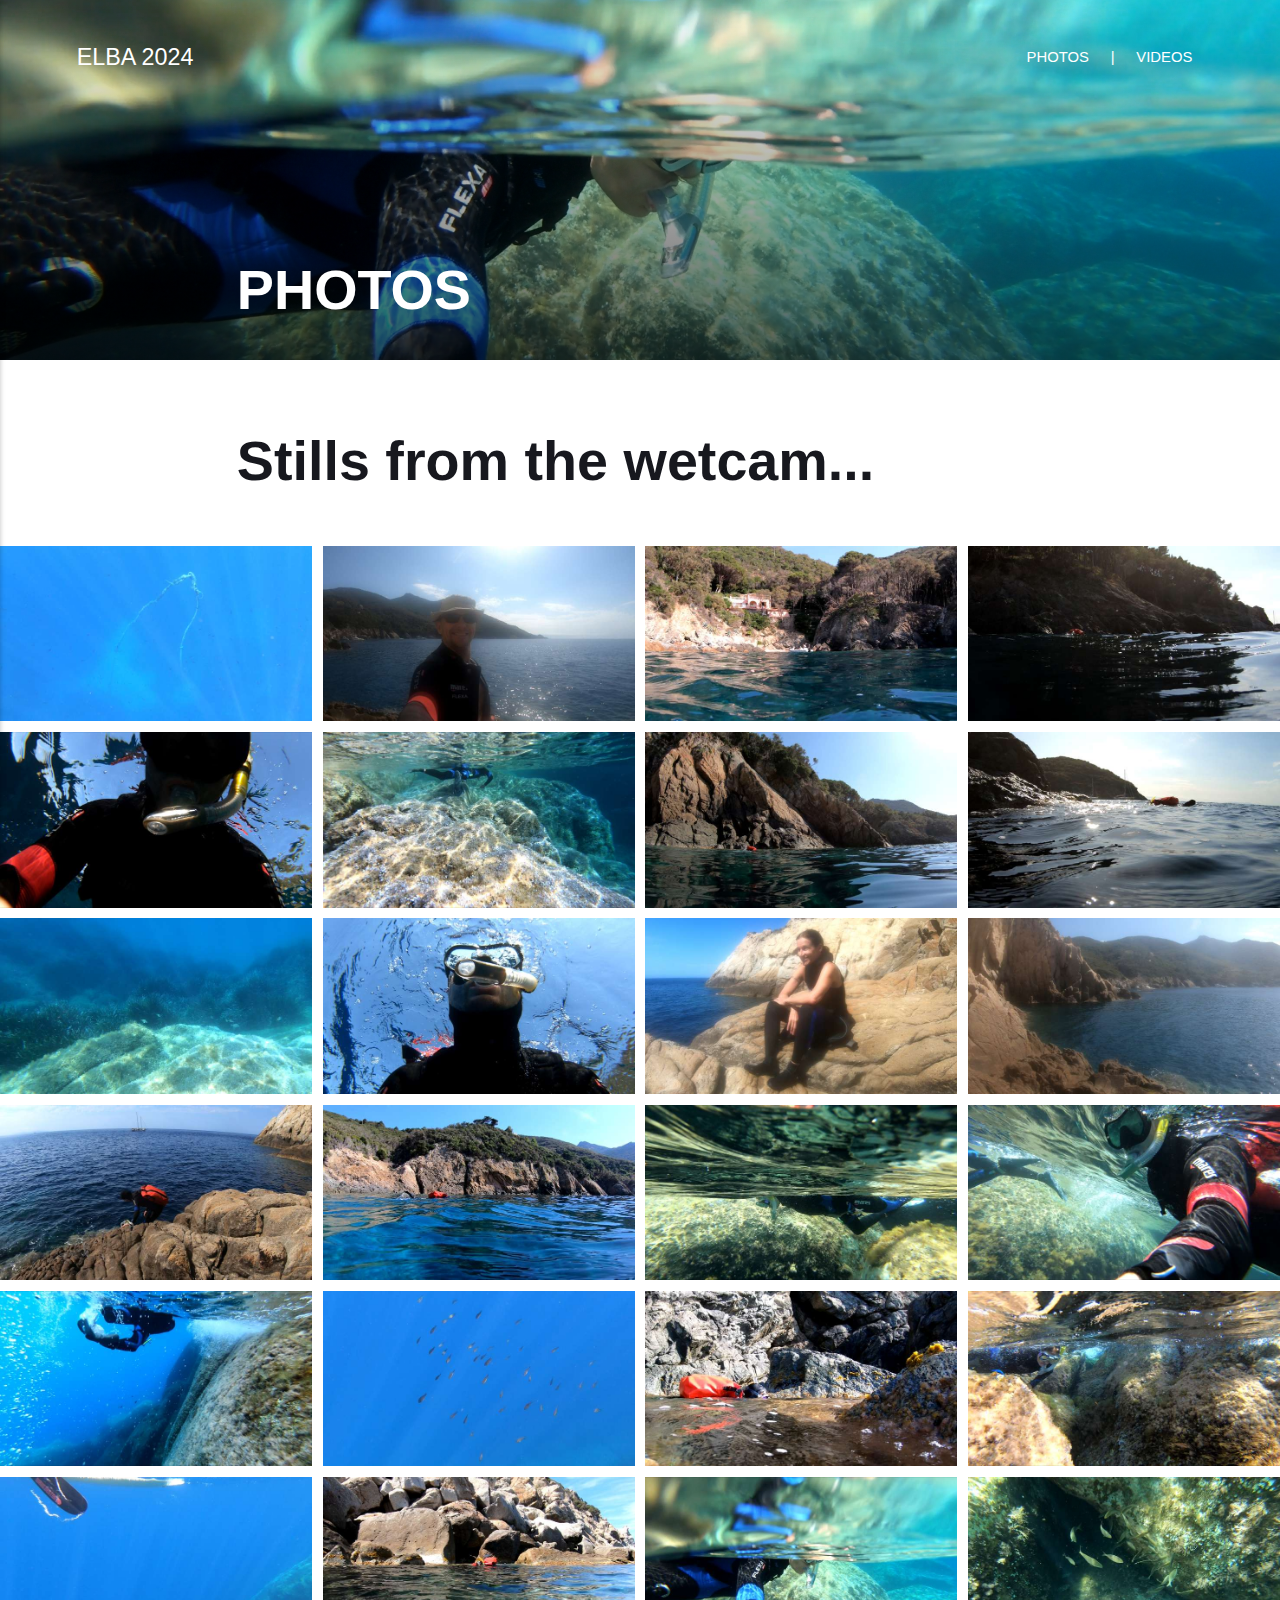
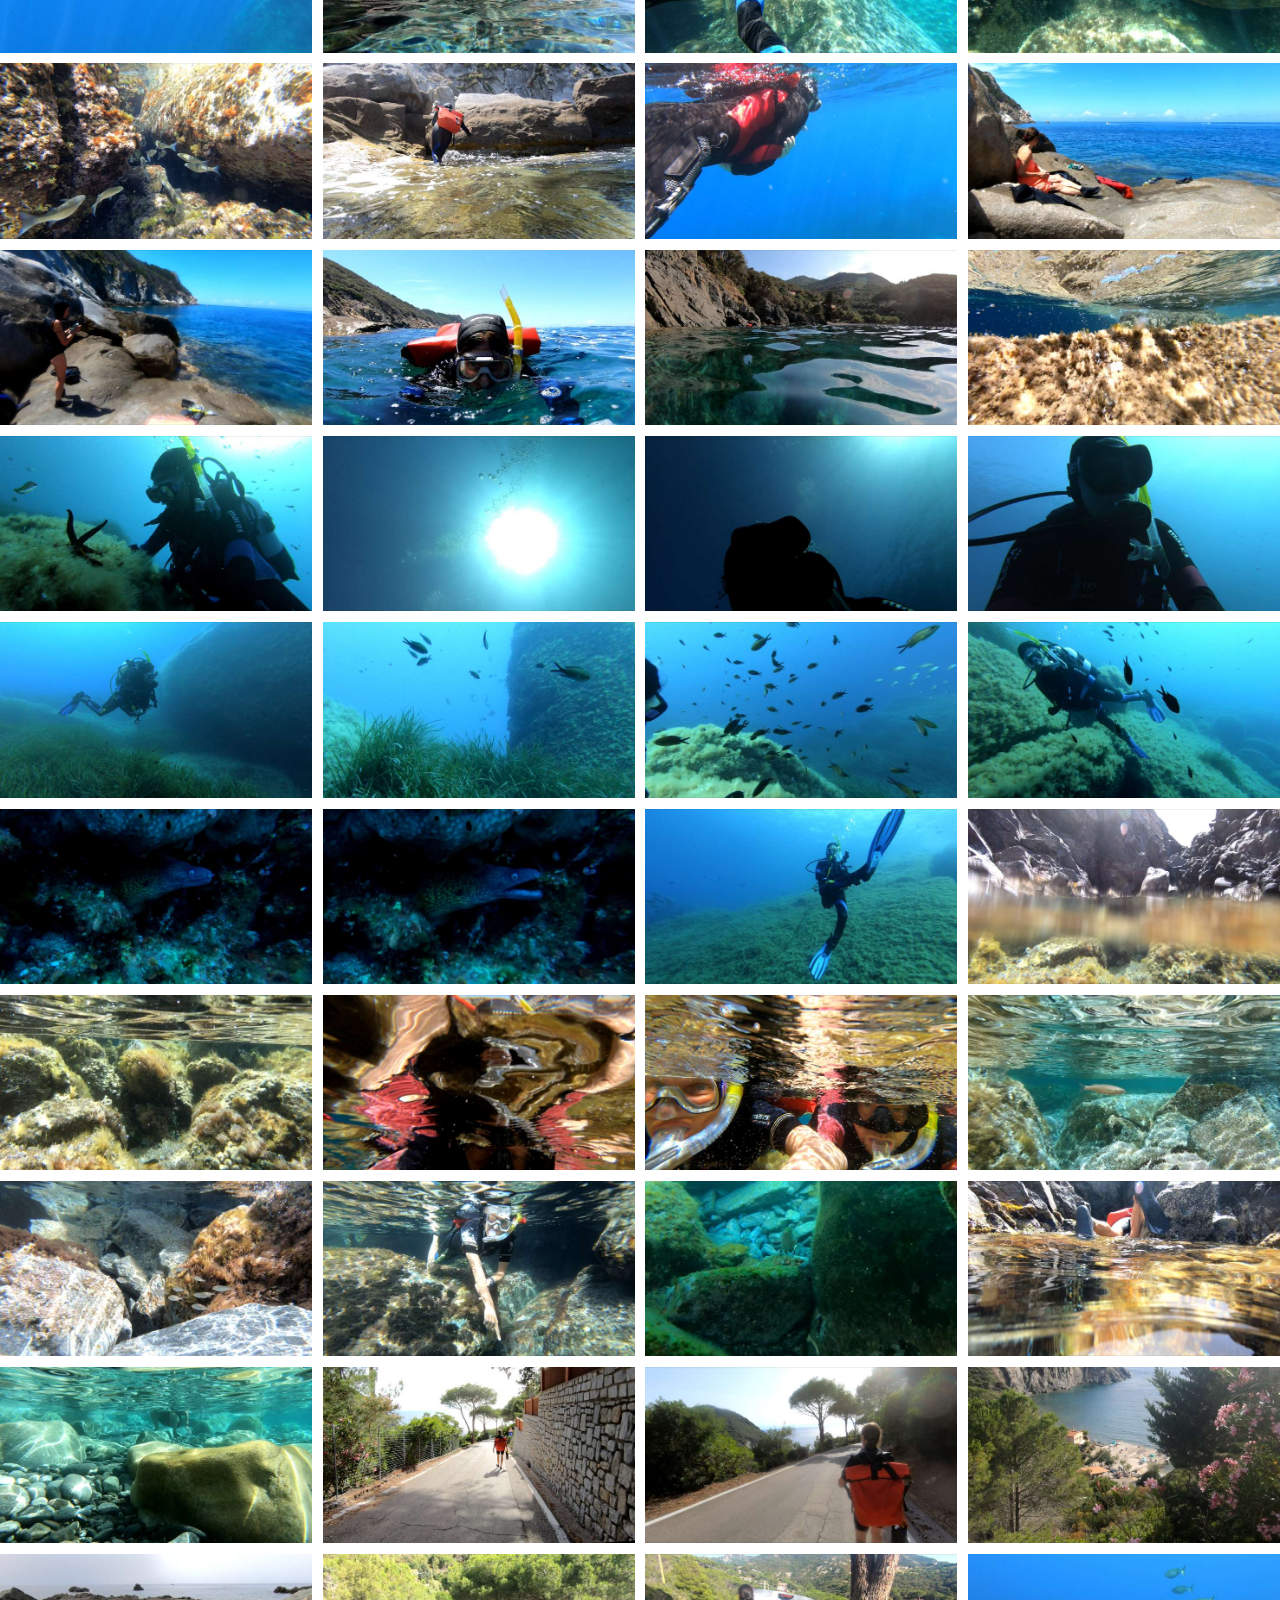
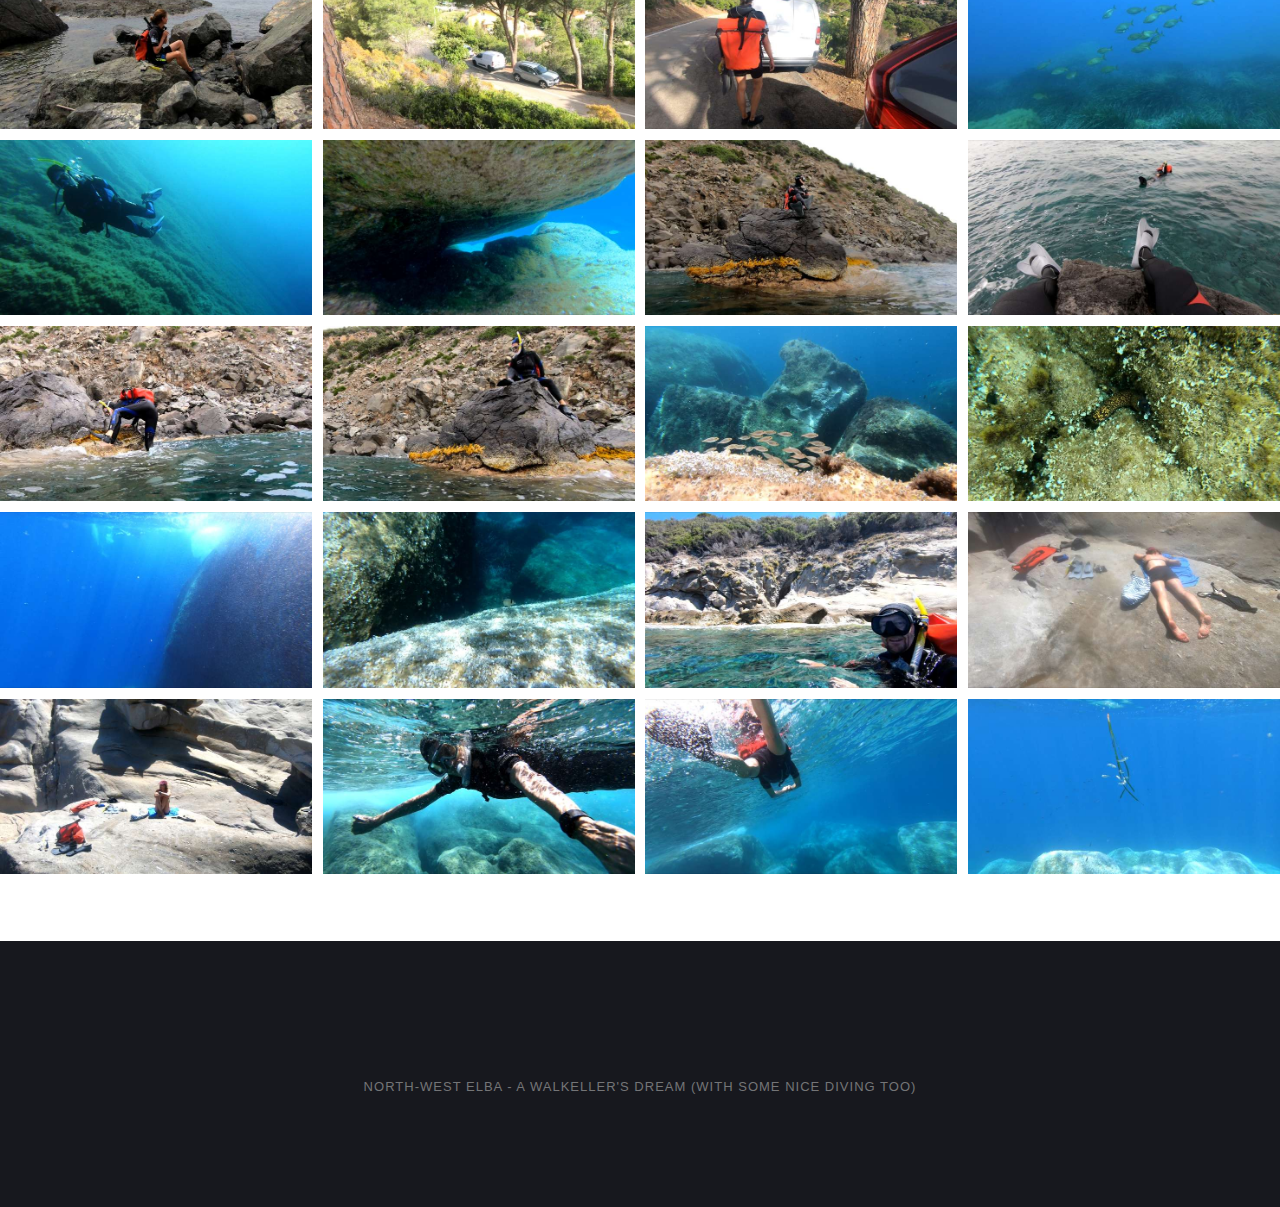
==== commit a8be21ee: "Updated from Publii" ====
--- a/index.html
+++ b/index.html
@@ -4,7 +4,7 @@
 			                background-image: url(https://big-bad-universe.github.io/elba-2024/assets/svg/gallery-icons-light.svg);
 		                 }</style><noscript><style>img[loading] {
                     opacity: 1;
-                }</style></noscript></head><body><div class="site-container"><header class="top" id="js-header"><a class="logo" href="https://big-bad-universe.github.io/elba-2024/">ELBA 2024</a><nav class="navbar js-navbar"><button class="navbar__toggle js-toggle" aria-label="Menu" aria-haspopup="true" aria-expanded="false"><span class="navbar__toggle-box"><span class="navbar__toggle-inner">Menu</span></span></button><ul class="navbar__menu"><li><a href="https://big-bad-universe.github.io/elba-2024/post1.html" target="_self">PHOTOS</a></li><li><span class="is-separator">|</span></li><li><a href="https://big-bad-universe.github.io/elba-2024/post1-2.html" target="_self">VIDEOS</a></li></ul></nav></header><main><article class="post"><div class="hero"><figure class="hero__image hero__image--overlay"><img src="https://big-bad-universe.github.io/elba-2024/media/posts/1/Untitled_1.7.2.jpg" loading="eager" height="1080" width="1920" alt=""></figure><header class="hero__content"><div class="wrapper"><h1>PHOTOS</h1></div></header></div><div class="wrapper post__entry"><h1>Stills from the wetcam...</h1><div class="gallery-wrapper gallery-wrapper--full"><div class="gallery" data-is-empty="false" data-translation="Add images" data-columns="4"><figure class="gallery__item"><a href="https://big-bad-universe.github.io/elba-2024/media/posts/1/gallery/060_elba_wet_010-2.jpg" data-size="1920x1080"><img loading="lazy" src="https://big-bad-universe.github.io/elba-2024/media/posts/1/gallery/060_elba_wet_010-2-thumbnail.jpg" alt="" width="720" height="405"></a></figure><figure class="gallery__item"><a href="https://big-bad-universe.github.io/elba-2024/media/posts/1/gallery/060_elba_wet_020-2.jpg" data-size="1920x1080"><img loading="lazy" src="https://big-bad-universe.github.io/elba-2024/media/posts/1/gallery/060_elba_wet_020-2-thumbnail.jpg" alt="" width="720" height="405"></a></figure><figure class="gallery__item"><a href="https://big-bad-universe.github.io/elba-2024/media/posts/1/gallery/060_elba_wet_030-2.jpg" data-size="1920x1080"><img loading="lazy" src="https://big-bad-universe.github.io/elba-2024/media/posts/1/gallery/060_elba_wet_030-2-thumbnail.jpg" alt="" width="720" height="405"></a></figure><figure class="gallery__item"><a href="https://big-bad-universe.github.io/elba-2024/media/posts/1/gallery/060_elba_wet_040-2.jpg" data-size="1920x1080"><img loading="lazy" src="https://big-bad-universe.github.io/elba-2024/media/posts/1/gallery/060_elba_wet_040-2-thumbnail.jpg" alt="" width="720" height="405"></a></figure><figure class="gallery__item"><a href="https://big-bad-universe.github.io/elba-2024/media/posts/1/gallery/060_elba_wet_050-2.jpg" data-size="1920x1080"><img loading="lazy" src="https://big-bad-universe.github.io/elba-2024/media/posts/1/gallery/060_elba_wet_050-2-thumbnail.jpg" alt="" width="720" height="405"></a></figure><figure class="gallery__item"><a href="https://big-bad-universe.github.io/elba-2024/media/posts/1/gallery/060_elba_wet_060-2.jpg" data-size="1920x1080"><img loading="lazy" src="https://big-bad-universe.github.io/elba-2024/media/posts/1/gallery/060_elba_wet_060-2-thumbnail.jpg" alt="" width="720" height="405"></a></figure><figure class="gallery__item"><a href="https://big-bad-universe.github.io/elba-2024/media/posts/1/gallery/060_elba_wet_070-2.jpg" data-size="1920x1080"><img loading="lazy" src="https://big-bad-universe.github.io/elba-2024/media/posts/1/gallery/060_elba_wet_070-2-thumbnail.jpg" alt="" width="720" height="405"></a></figure><figure class="gallery__item"><a href="https://big-bad-universe.github.io/elba-2024/media/posts/1/gallery/060_elba_wet_080-2.jpg" data-size="1920x1080"><img loading="lazy" src="https://big-bad-universe.github.io/elba-2024/media/posts/1/gallery/060_elba_wet_080-2-thumbnail.jpg" alt="" width="720" height="405"></a></figure><figure class="gallery__item"><a href="https://big-bad-universe.github.io/elba-2024/media/posts/1/gallery/060_elba_wet_090-2.jpg" data-size="1920x1080"><img loading="lazy" src="https://big-bad-universe.github.io/elba-2024/media/posts/1/gallery/060_elba_wet_090-2-thumbnail.jpg" alt="" width="720" height="405"></a></figure><figure class="gallery__item"><a href="https://big-bad-universe.github.io/elba-2024/media/posts/1/gallery/060_elba_wet_100-2.jpg" data-size="1920x1080"><img loading="lazy" src="https://big-bad-universe.github.io/elba-2024/media/posts/1/gallery/060_elba_wet_100-2-thumbnail.jpg" alt="" width="720" height="405"></a></figure><figure class="gallery__item"><a href="https://big-bad-universe.github.io/elba-2024/media/posts/1/gallery/060_elba_wet_110-2.jpg" data-size="1920x1080"><img loading="lazy" src="https://big-bad-universe.github.io/elba-2024/media/posts/1/gallery/060_elba_wet_110-2-thumbnail.jpg" alt="" width="720" height="405"></a></figure><figure class="gallery__item"><a href="https://big-bad-universe.github.io/elba-2024/media/posts/1/gallery/060_elba_wet_120-2.jpg" data-size="1920x1080"><img loading="lazy" src="https://big-bad-universe.github.io/elba-2024/media/posts/1/gallery/060_elba_wet_120-2-thumbnail.jpg" alt="" width="720" height="405"></a></figure><figure class="gallery__item"><a href="https://big-bad-universe.github.io/elba-2024/media/posts/1/gallery/060_elba_wet_130-2.jpg" data-size="1920x1080"><img loading="lazy" src="https://big-bad-universe.github.io/elba-2024/media/posts/1/gallery/060_elba_wet_130-2-thumbnail.jpg" alt="" width="720" height="405"></a></figure><figure class="gallery__item"><a href="https://big-bad-universe.github.io/elba-2024/media/posts/1/gallery/060_elba_wet_140-2.jpg" data-size="1920x1080"><img loading="lazy" src="https://big-bad-universe.github.io/elba-2024/media/posts/1/gallery/060_elba_wet_140-2-thumbnail.jpg" alt="" width="720" height="405"></a></figure><figure class="gallery__item"><a href="https://big-bad-universe.github.io/elba-2024/media/posts/1/gallery/060_elba_wet_150-2.jpg" data-size="1920x1080"><img loading="lazy" src="https://big-bad-universe.github.io/elba-2024/media/posts/1/gallery/060_elba_wet_150-2-thumbnail.jpg" alt="" width="720" height="405"></a></figure><figure class="gallery__item"><a href="https://big-bad-universe.github.io/elba-2024/media/posts/1/gallery/060_elba_wet_160-2.jpg" data-size="1920x1080"><img loading="lazy" src="https://big-bad-universe.github.io/elba-2024/media/posts/1/gallery/060_elba_wet_160-2-thumbnail.jpg" alt="" width="720" height="405"></a></figure><figure class="gallery__item"><a href="https://big-bad-universe.github.io/elba-2024/media/posts/1/gallery/060_elba_wet_170-2.jpg" data-size="1920x1080"><img loading="lazy" src="https://big-bad-universe.github.io/elba-2024/media/posts/1/gallery/060_elba_wet_170-2-thumbnail.jpg" alt="" width="720" height="405"></a></figure><figure class="gallery__item"><a href="https://big-bad-universe.github.io/elba-2024/media/posts/1/gallery/060_elba_wet_180-2.jpg" data-size="1920x1080"><img loading="lazy" src="https://big-bad-universe.github.io/elba-2024/media/posts/1/gallery/060_elba_wet_180-2-thumbnail.jpg" alt="" width="720" height="405"></a></figure><figure class="gallery__item"><a href="https://big-bad-universe.github.io/elba-2024/media/posts/1/gallery/060_elba_wet_190-2.jpg" data-size="1920x1080"><img loading="lazy" src="https://big-bad-universe.github.io/elba-2024/media/posts/1/gallery/060_elba_wet_190-2-thumbnail.jpg" alt="" width="720" height="405"></a></figure><figure class="gallery__item"><a href="https://big-bad-universe.github.io/elba-2024/media/posts/1/gallery/060_elba_wet_200-2.jpg" data-size="1920x1080"><img loading="lazy" src="https://big-bad-universe.github.io/elba-2024/media/posts/1/gallery/060_elba_wet_200-2-thumbnail.jpg" alt="" width="720" height="405"></a></figure><figure class="gallery__item"><a href="https://big-bad-universe.github.io/elba-2024/media/posts/1/gallery/060_elba_wet_210-2.jpg" data-size="1920x1080"><img loading="lazy" src="https://big-bad-universe.github.io/elba-2024/media/posts/1/gallery/060_elba_wet_210-2-thumbnail.jpg" alt="" width="720" height="405"></a></figure><figure class="gallery__item"><a href="https://big-bad-universe.github.io/elba-2024/media/posts/1/gallery/060_elba_wet_220-2.jpg" data-size="1920x1080"><img loading="lazy" src="https://big-bad-universe.github.io/elba-2024/media/posts/1/gallery/060_elba_wet_220-2-thumbnail.jpg" alt="" width="720" height="405"></a></figure><figure class="gallery__item"><a href="https://big-bad-universe.github.io/elba-2024/media/posts/1/gallery/060_elba_wet_230-2.jpg" data-size="1920x1080"><img loading="lazy" src="https://big-bad-universe.github.io/elba-2024/media/posts/1/gallery/060_elba_wet_230-2-thumbnail.jpg" alt="" width="720" height="405"></a></figure><figure class="gallery__item"><a href="https://big-bad-universe.github.io/elba-2024/media/posts/1/gallery/060_elba_wet_240-2.jpg" data-size="1920x1080"><img loading="lazy" src="https://big-bad-universe.github.io/elba-2024/media/posts/1/gallery/060_elba_wet_240-2-thumbnail.jpg" alt="" width="720" height="405"></a></figure><figure class="gallery__item"><a href="https://big-bad-universe.github.io/elba-2024/media/posts/1/gallery/060_elba_wet_250-2.jpg" data-size="1920x1080"><img loading="lazy" src="https://big-bad-universe.github.io/elba-2024/media/posts/1/gallery/060_elba_wet_250-2-thumbnail.jpg" alt="" width="720" height="405"></a></figure><figure class="gallery__item"><a href="https://big-bad-universe.github.io/elba-2024/media/posts/1/gallery/060_elba_wet_260-2.jpg" data-size="1920x1080"><img loading="lazy" src="https://big-bad-universe.github.io/elba-2024/media/posts/1/gallery/060_elba_wet_260-2-thumbnail.jpg" alt="" width="720" height="405"></a></figure><figure class="gallery__item"><a href="https://big-bad-universe.github.io/elba-2024/media/posts/1/gallery/060_elba_wet_270-2.jpg" data-size="1920x1080"><img loading="lazy" src="https://big-bad-universe.github.io/elba-2024/media/posts/1/gallery/060_elba_wet_270-2-thumbnail.jpg" alt="" width="720" height="405"></a></figure><figure class="gallery__item"><a href="https://big-bad-universe.github.io/elba-2024/media/posts/1/gallery/060_elba_wet_280-2.jpg" data-size="1920x1080"><img loading="lazy" src="https://big-bad-universe.github.io/elba-2024/media/posts/1/gallery/060_elba_wet_280-2-thumbnail.jpg" alt="" width="720" height="405"></a></figure><figure class="gallery__item"><a href="https://big-bad-universe.github.io/elba-2024/media/posts/1/gallery/060_elba_wet_290-2.jpg" data-size="1920x1080"><img loading="lazy" src="https://big-bad-universe.github.io/elba-2024/media/posts/1/gallery/060_elba_wet_290-2-thumbnail.jpg" alt="" width="720" height="405"></a></figure><figure class="gallery__item"><a href="https://big-bad-universe.github.io/elba-2024/media/posts/1/gallery/060_elba_wet_300-2.jpg" data-size="1920x1080"><img loading="lazy" src="https://big-bad-universe.github.io/elba-2024/media/posts/1/gallery/060_elba_wet_300-2-thumbnail.jpg" alt="" width="720" height="405"></a></figure><figure class="gallery__item"><a href="https://big-bad-universe.github.io/elba-2024/media/posts/1/gallery/060_elba_wet_310-2.jpg" data-size="1920x1080"><img loading="lazy" src="https://big-bad-universe.github.io/elba-2024/media/posts/1/gallery/060_elba_wet_310-2-thumbnail.jpg" alt="" width="720" height="405"></a></figure><figure class="gallery__item"><a href="https://big-bad-universe.github.io/elba-2024/media/posts/1/gallery/060_elba_wet_320-2.jpg" data-size="1920x1080"><img loading="lazy" src="https://big-bad-universe.github.io/elba-2024/media/posts/1/gallery/060_elba_wet_320-2-thumbnail.jpg" alt="" width="720" height="405"></a></figure><figure class="gallery__item"><a href="https://big-bad-universe.github.io/elba-2024/media/posts/1/gallery/060_elba_wet_330-2.jpg" data-size="1920x1080"><img loading="lazy" src="https://big-bad-universe.github.io/elba-2024/media/posts/1/gallery/060_elba_wet_330-2-thumbnail.jpg" alt="" width="720" height="405"></a></figure><figure class="gallery__item"><a href="https://big-bad-universe.github.io/elba-2024/media/posts/1/gallery/060_elba_wet_340-2.jpg" data-size="1920x1080"><img loading="lazy" src="https://big-bad-universe.github.io/elba-2024/media/posts/1/gallery/060_elba_wet_340-2-thumbnail.jpg" alt="" width="720" height="405"></a></figure><figure class="gallery__item"><a href="https://big-bad-universe.github.io/elba-2024/media/posts/1/gallery/060_elba_wet_350-2.jpg" data-size="1920x1080"><img loading="lazy" src="https://big-bad-universe.github.io/elba-2024/media/posts/1/gallery/060_elba_wet_350-2-thumbnail.jpg" alt="" width="720" height="405"></a></figure><figure class="gallery__item"><a href="https://big-bad-universe.github.io/elba-2024/media/posts/1/gallery/060_elba_wet_360-2.jpg" data-size="1920x1080"><img loading="lazy" src="https://big-bad-universe.github.io/elba-2024/media/posts/1/gallery/060_elba_wet_360-2-thumbnail.jpg" alt="" width="720" height="405"></a></figure><figure class="gallery__item"><a href="https://big-bad-universe.github.io/elba-2024/media/posts/1/gallery/060_elba_wet_370-2.jpg" data-size="1920x1080"><img loading="lazy" src="https://big-bad-universe.github.io/elba-2024/media/posts/1/gallery/060_elba_wet_370-2-thumbnail.jpg" alt="" width="720" height="405"></a></figure><figure class="gallery__item"><a href="https://big-bad-universe.github.io/elba-2024/media/posts/1/gallery/060_elba_wet_380-2.jpg" data-size="1920x1080"><img loading="lazy" src="https://big-bad-universe.github.io/elba-2024/media/posts/1/gallery/060_elba_wet_380-2-thumbnail.jpg" alt="" width="720" height="405"></a></figure><figure class="gallery__item"><a href="https://big-bad-universe.github.io/elba-2024/media/posts/1/gallery/060_elba_wet_390-2.jpg" data-size="1920x1080"><img loading="lazy" src="https://big-bad-universe.github.io/elba-2024/media/posts/1/gallery/060_elba_wet_390-2-thumbnail.jpg" alt="" width="720" height="405"></a></figure><figure class="gallery__item"><a href="https://big-bad-universe.github.io/elba-2024/media/posts/1/gallery/060_elba_wet_400-2.jpg" data-size="1920x1080"><img loading="lazy" src="https://big-bad-universe.github.io/elba-2024/media/posts/1/gallery/060_elba_wet_400-2-thumbnail.jpg" alt="" width="720" height="405"></a></figure><figure class="gallery__item"><a href="https://big-bad-universe.github.io/elba-2024/media/posts/1/gallery/060_elba_wet_410-2.jpg" data-size="1920x1080"><img loading="lazy" src="https://big-bad-universe.github.io/elba-2024/media/posts/1/gallery/060_elba_wet_410-2-thumbnail.jpg" alt="" width="720" height="405"></a></figure><figure class="gallery__item"><a href="https://big-bad-universe.github.io/elba-2024/media/posts/1/gallery/060_elba_wet_430-2.jpg" data-size="1920x1080"><img loading="lazy" src="https://big-bad-universe.github.io/elba-2024/media/posts/1/gallery/060_elba_wet_430-2-thumbnail.jpg" alt="" width="720" height="405"></a></figure><figure class="gallery__item"><a href="https://big-bad-universe.github.io/elba-2024/media/posts/1/gallery/060_elba_wet_435-2.jpg" data-size="1920x1080"><img loading="lazy" src="https://big-bad-universe.github.io/elba-2024/media/posts/1/gallery/060_elba_wet_435-2-thumbnail.jpg" alt="" width="720" height="405"></a></figure><figure class="gallery__item"><a href="https://big-bad-universe.github.io/elba-2024/media/posts/1/gallery/060_elba_wet_450-2.jpg" data-size="1920x1080"><img loading="lazy" src="https://big-bad-universe.github.io/elba-2024/media/posts/1/gallery/060_elba_wet_450-2-thumbnail.jpg" alt="" width="720" height="405"></a></figure><figure class="gallery__item"><a href="https://big-bad-universe.github.io/elba-2024/media/posts/1/gallery/060_elba_wet_460-2.jpg" data-size="1920x1080"><img loading="lazy" src="https://big-bad-universe.github.io/elba-2024/media/posts/1/gallery/060_elba_wet_460-2-thumbnail.jpg" alt="" width="720" height="405"></a></figure><figure class="gallery__item"><a href="https://big-bad-universe.github.io/elba-2024/media/posts/1/gallery/060_elba_wet_470-2.jpg" data-size="1920x1080"><img loading="lazy" src="https://big-bad-universe.github.io/elba-2024/media/posts/1/gallery/060_elba_wet_470-2-thumbnail.jpg" alt="" width="720" height="405"></a></figure><figure class="gallery__item"><a href="https://big-bad-universe.github.io/elba-2024/media/posts/1/gallery/060_elba_wet_480-2.jpg" data-size="1920x1080"><img loading="lazy" src="https://big-bad-universe.github.io/elba-2024/media/posts/1/gallery/060_elba_wet_480-2-thumbnail.jpg" alt="" width="720" height="405"></a></figure><figure class="gallery__item"><a href="https://big-bad-universe.github.io/elba-2024/media/posts/1/gallery/060_elba_wet_490-2.jpg" data-size="1920x1080"><img loading="lazy" src="https://big-bad-universe.github.io/elba-2024/media/posts/1/gallery/060_elba_wet_490-2-thumbnail.jpg" alt="" width="720" height="405"></a></figure><figure class="gallery__item"><a href="https://big-bad-universe.github.io/elba-2024/media/posts/1/gallery/060_elba_wet_500-2.jpg" data-size="1920x1080"><img loading="lazy" src="https://big-bad-universe.github.io/elba-2024/media/posts/1/gallery/060_elba_wet_500-2-thumbnail.jpg" alt="" width="720" height="405"></a></figure><figure class="gallery__item"><a href="https://big-bad-universe.github.io/elba-2024/media/posts/1/gallery/060_elba_wet_510-2.jpg" data-size="1920x1080"><img loading="lazy" src="https://big-bad-universe.github.io/elba-2024/media/posts/1/gallery/060_elba_wet_510-2-thumbnail.jpg" alt="" width="720" height="405"></a></figure><figure class="gallery__item"><a href="https://big-bad-universe.github.io/elba-2024/media/posts/1/gallery/060_elba_wet_520-2.jpg" data-size="1920x1080"><img loading="lazy" src="https://big-bad-universe.github.io/elba-2024/media/posts/1/gallery/060_elba_wet_520-2-thumbnail.jpg" alt="" width="720" height="405"></a></figure><figure class="gallery__item"><a href="https://big-bad-universe.github.io/elba-2024/media/posts/1/gallery/060_elba_wet_525-2.jpg" data-size="1920x1080"><img loading="lazy" src="https://big-bad-universe.github.io/elba-2024/media/posts/1/gallery/060_elba_wet_525-2-thumbnail.jpg" alt="" width="720" height="405"></a></figure><figure class="gallery__item"><a href="https://big-bad-universe.github.io/elba-2024/media/posts/1/gallery/060_elba_wet_530-2.jpg" data-size="1920x1080"><img loading="lazy" src="https://big-bad-universe.github.io/elba-2024/media/posts/1/gallery/060_elba_wet_530-2-thumbnail.jpg" alt="" width="720" height="405"></a></figure><figure class="gallery__item"><a href="https://big-bad-universe.github.io/elba-2024/media/posts/1/gallery/060_elba_wet_540-2.jpg" data-size="1920x1080"><img loading="lazy" src="https://big-bad-universe.github.io/elba-2024/media/posts/1/gallery/060_elba_wet_540-2-thumbnail.jpg" alt="" width="720" height="405"></a></figure><figure class="gallery__item"><a href="https://big-bad-universe.github.io/elba-2024/media/posts/1/gallery/060_elba_wet_560-2.jpg" data-size="1920x1080"><img loading="lazy" src="https://big-bad-universe.github.io/elba-2024/media/posts/1/gallery/060_elba_wet_560-2-thumbnail.jpg" alt="" width="720" height="405"></a></figure><figure class="gallery__item"><a href="https://big-bad-universe.github.io/elba-2024/media/posts/1/gallery/060_elba_wet_565-2.jpg" data-size="1920x1080"><img loading="lazy" src="https://big-bad-universe.github.io/elba-2024/media/posts/1/gallery/060_elba_wet_565-2-thumbnail.jpg" alt="" width="720" height="405"></a></figure><figure class="gallery__item"><a href="https://big-bad-universe.github.io/elba-2024/media/posts/1/gallery/060_elba_wet_570-2.jpg" data-size="1920x1080"><img loading="lazy" src="https://big-bad-universe.github.io/elba-2024/media/posts/1/gallery/060_elba_wet_570-2-thumbnail.jpg" alt="" width="720" height="405"></a></figure><figure class="gallery__item"><a href="https://big-bad-universe.github.io/elba-2024/media/posts/1/gallery/060_elba_wet_575-2.jpg" data-size="1920x1080"><img loading="lazy" src="https://big-bad-universe.github.io/elba-2024/media/posts/1/gallery/060_elba_wet_575-2-thumbnail.jpg" alt="" width="720" height="405"></a></figure><figure class="gallery__item"><a href="https://big-bad-universe.github.io/elba-2024/media/posts/1/gallery/060_elba_wet_576-2.jpg" data-size="1920x1080"><img loading="lazy" src="https://big-bad-universe.github.io/elba-2024/media/posts/1/gallery/060_elba_wet_576-2-thumbnail.jpg" alt="" width="720" height="405"></a></figure><figure class="gallery__item"><a href="https://big-bad-universe.github.io/elba-2024/media/posts/1/gallery/060_elba_wet_577-2.JPG" data-size="1920x1080"><img loading="lazy" src="https://big-bad-universe.github.io/elba-2024/media/posts/1/gallery/060_elba_wet_577-2-thumbnail.JPG" alt="" width="720" height="405"></a></figure><figure class="gallery__item"><a href="https://big-bad-universe.github.io/elba-2024/media/posts/1/gallery/060_elba_wet_590-2.jpg" data-size="1920x1080"><img loading="lazy" src="https://big-bad-universe.github.io/elba-2024/media/posts/1/gallery/060_elba_wet_590-2-thumbnail.jpg" alt="" width="720" height="405"></a></figure><figure class="gallery__item"><a href="https://big-bad-universe.github.io/elba-2024/media/posts/1/gallery/060_elba_wet_610-2.jpg" data-size="1920x1080"><img loading="lazy" src="https://big-bad-universe.github.io/elba-2024/media/posts/1/gallery/060_elba_wet_610-2-thumbnail.jpg" alt="" width="720" height="405"></a></figure><figure class="gallery__item"><a href="https://big-bad-universe.github.io/elba-2024/media/posts/1/gallery/060_elba_wet_630-2.jpg" data-size="1920x1080"><img loading="lazy" src="https://big-bad-universe.github.io/elba-2024/media/posts/1/gallery/060_elba_wet_630-2-thumbnail.jpg" alt="" width="720" height="405"></a></figure><figure class="gallery__item"><a href="https://big-bad-universe.github.io/elba-2024/media/posts/1/gallery/060_elba_wet_640-2.jpg" data-size="1920x1080"><img loading="lazy" src="https://big-bad-universe.github.io/elba-2024/media/posts/1/gallery/060_elba_wet_640-2-thumbnail.jpg" alt="" width="720" height="405"></a></figure><figure class="gallery__item"><a href="https://big-bad-universe.github.io/elba-2024/media/posts/1/gallery/060_elba_wet_660-2.jpg" data-size="1920x1080"><img loading="lazy" src="https://big-bad-universe.github.io/elba-2024/media/posts/1/gallery/060_elba_wet_660-2-thumbnail.jpg" alt="" width="720" height="405"></a></figure><figure class="gallery__item"><a href="https://big-bad-universe.github.io/elba-2024/media/posts/1/gallery/060_elba_wet_665-2.jpg" data-size="1920x1080"><img loading="lazy" src="https://big-bad-universe.github.io/elba-2024/media/posts/1/gallery/060_elba_wet_665-2-thumbnail.jpg" alt="" width="720" height="405"></a></figure><figure class="gallery__item"><a href="https://big-bad-universe.github.io/elba-2024/media/posts/1/gallery/060_elba_wet_666-2.jpg" data-size="1920x1080"><img loading="lazy" src="https://big-bad-universe.github.io/elba-2024/media/posts/1/gallery/060_elba_wet_666-2-thumbnail.jpg" alt="" width="720" height="405"></a></figure><figure class="gallery__item"><a href="https://big-bad-universe.github.io/elba-2024/media/posts/1/gallery/060_elba_wet_670-2.jpg" data-size="1920x1080"><img loading="lazy" src="https://big-bad-universe.github.io/elba-2024/media/posts/1/gallery/060_elba_wet_670-2-thumbnail.jpg" alt="" width="720" height="405"></a></figure><figure class="gallery__item"><a href="https://big-bad-universe.github.io/elba-2024/media/posts/1/gallery/060_elba_wet_680-2.jpg" data-size="1920x1080"><img loading="lazy" src="https://big-bad-universe.github.io/elba-2024/media/posts/1/gallery/060_elba_wet_680-2-thumbnail.jpg" alt="" width="720" height="405"></a></figure><figure class="gallery__item"><a href="https://big-bad-universe.github.io/elba-2024/media/posts/1/gallery/060_elba_wet_690-2.jpg" data-size="1920x1080"><img loading="lazy" src="https://big-bad-universe.github.io/elba-2024/media/posts/1/gallery/060_elba_wet_690-2-thumbnail.jpg" alt="" width="720" height="405"></a></figure><figure class="gallery__item"><a href="https://big-bad-universe.github.io/elba-2024/media/posts/1/gallery/060_elba_wet_700-2.jpg" data-size="1920x1080"><img loading="lazy" src="https://big-bad-universe.github.io/elba-2024/media/posts/1/gallery/060_elba_wet_700-2-thumbnail.jpg" alt="" width="720" height="405"></a></figure><figure class="gallery__item"><a href="https://big-bad-universe.github.io/elba-2024/media/posts/1/gallery/060_elba_wet_710-2.jpg" data-size="1920x1080"><img loading="lazy" src="https://big-bad-universe.github.io/elba-2024/media/posts/1/gallery/060_elba_wet_710-2-thumbnail.jpg" alt="" width="720" height="405"></a></figure><figure class="gallery__item"><a href="https://big-bad-universe.github.io/elba-2024/media/posts/1/gallery/060_elba_wet_720-2.jpg" data-size="1920x1080"><img loading="lazy" src="https://big-bad-universe.github.io/elba-2024/media/posts/1/gallery/060_elba_wet_720-2-thumbnail.jpg" alt="" width="720" height="405"></a></figure><figure class="gallery__item"><a href="https://big-bad-universe.github.io/elba-2024/media/posts/1/gallery/060_elba_wet_730-2.jpg" data-size="1920x1080"><img loading="lazy" src="https://big-bad-universe.github.io/elba-2024/media/posts/1/gallery/060_elba_wet_730-2-thumbnail.jpg" alt="" width="720" height="405"></a></figure><figure class="gallery__item"><a href="https://big-bad-universe.github.io/elba-2024/media/posts/1/gallery/060_elba_wet_740-2.jpg" data-size="1920x1080"><img loading="lazy" src="https://big-bad-universe.github.io/elba-2024/media/posts/1/gallery/060_elba_wet_740-2-thumbnail.jpg" alt="" width="720" height="405"></a></figure><figure class="gallery__item"><a href="https://big-bad-universe.github.io/elba-2024/media/posts/1/gallery/060_elba_wet_750-2.jpg" data-size="1920x1080"><img loading="lazy" src="https://big-bad-universe.github.io/elba-2024/media/posts/1/gallery/060_elba_wet_750-2-thumbnail.jpg" alt="" width="720" height="405"></a></figure><figure class="gallery__item"><a href="https://big-bad-universe.github.io/elba-2024/media/posts/1/gallery/060_elba_wet_760-2.jpg" data-size="1920x1080"><img loading="lazy" src="https://big-bad-universe.github.io/elba-2024/media/posts/1/gallery/060_elba_wet_760-2-thumbnail.jpg" alt="" width="720" height="405"></a></figure></div></div></div></article></main><footer class="footer"><div class="footer__copyright"><p>NORTH-WEST ELBA - A WALKELLER'S DREAM (WITH SOME NICE DIVING TOO)</p></div><button onclick="backToTopFunction()" id="backToTop" class="footer__bttop" aria-label="Back to top" title="Back to top"><svg><use xlink:href="https://big-bad-universe.github.io/elba-2024/assets/svg/svg-map.svg#toparrow"/></svg></button></footer></div><script defer="defer" src="https://big-bad-universe.github.io/elba-2024/assets/js/scripts.min.js?v=f47c11534595205f20935f0db2a62a85"></script><script>window.publiiThemeMenuConfig={mobileMenuMode:'sidebar',animationSpeed:300,submenuWidth: 'auto',doubleClickTime:500,mobileMenuExpandableSubmenus:true,relatedContainerForOverlayMenuSelector:'.top'};</script><script>var images = document.querySelectorAll('img[loading]');
+                }</style></noscript></head><body><div class="site-container"><header class="top" id="js-header"><a class="logo" href="https://big-bad-universe.github.io/elba-2024/">ELBA 2024</a><nav class="navbar js-navbar"><button class="navbar__toggle js-toggle" aria-label="Menu" aria-haspopup="true" aria-expanded="false"><span class="navbar__toggle-box"><span class="navbar__toggle-inner">Menu</span></span></button><ul class="navbar__menu"><li><a href="https://big-bad-universe.github.io/elba-2024/post1.html" target="_self">PHOTOS</a></li><li><span class="is-separator">|</span></li><li><a href="https://big-bad-universe.github.io/elba-2024/post1-2.html" target="_self">VIDEOS</a></li></ul></nav></header><main><article class="post"><div class="hero"><figure class="hero__image hero__image--overlay"><img src="https://big-bad-universe.github.io/elba-2024/media/posts/1/Untitled_1.7.2.jpg" loading="eager" height="1080" width="1920" alt=""></figure><header class="hero__content"><div class="wrapper"><h1>PHOTOS</h1></div></header></div><div class="wrapper post__entry"><h1>Stills from the wetcam...</h1><div class="gallery-wrapper gallery-wrapper--full"><div class="gallery" data-is-empty="false" data-translation="Add images" data-columns="4"><figure class="gallery__item"><a href="https://big-bad-universe.github.io/elba-2024/media/posts/1/gallery/060_elba_wet_010-2.jpg" data-size="1920x1080"><img loading="lazy" src="https://big-bad-universe.github.io/elba-2024/media/posts/1/gallery/060_elba_wet_010-2-thumbnail.jpg" alt="" width="720" height="405"></a></figure><figure class="gallery__item"><a href="https://big-bad-universe.github.io/elba-2024/media/posts/1/gallery/060_elba_wet_020-2.jpg" data-size="1920x1080"><img loading="lazy" src="https://big-bad-universe.github.io/elba-2024/media/posts/1/gallery/060_elba_wet_020-2-thumbnail.jpg" alt="" width="720" height="405"></a></figure><figure class="gallery__item"><a href="https://big-bad-universe.github.io/elba-2024/media/posts/1/gallery/060_elba_wet_030-2.jpg" data-size="1920x1080"><img loading="lazy" src="https://big-bad-universe.github.io/elba-2024/media/posts/1/gallery/060_elba_wet_030-2-thumbnail.jpg" alt="" width="720" height="405"></a></figure><figure class="gallery__item"><a href="https://big-bad-universe.github.io/elba-2024/media/posts/1/gallery/060_elba_wet_040-2.jpg" data-size="1920x1080"><img loading="lazy" src="https://big-bad-universe.github.io/elba-2024/media/posts/1/gallery/060_elba_wet_040-2-thumbnail.jpg" alt="" width="720" height="405"></a></figure><figure class="gallery__item"><a href="https://big-bad-universe.github.io/elba-2024/media/posts/1/gallery/060_elba_wet_050-2.jpg" data-size="1920x1080"><img loading="lazy" src="https://big-bad-universe.github.io/elba-2024/media/posts/1/gallery/060_elba_wet_050-2-thumbnail.jpg" alt="" width="720" height="405"></a></figure><figure class="gallery__item"><a href="https://big-bad-universe.github.io/elba-2024/media/posts/1/gallery/060_elba_wet_060-2.jpg" data-size="1920x1080"><img loading="lazy" src="https://big-bad-universe.github.io/elba-2024/media/posts/1/gallery/060_elba_wet_060-2-thumbnail.jpg" alt="" width="720" height="405"></a></figure><figure class="gallery__item"><a href="https://big-bad-universe.github.io/elba-2024/media/posts/1/gallery/060_elba_wet_070-2.jpg" data-size="1920x1080"><img loading="lazy" src="https://big-bad-universe.github.io/elba-2024/media/posts/1/gallery/060_elba_wet_070-2-thumbnail.jpg" alt="" width="720" height="405"></a></figure><figure class="gallery__item"><a href="https://big-bad-universe.github.io/elba-2024/media/posts/1/gallery/060_elba_wet_080-2.jpg" data-size="1920x1080"><img loading="lazy" src="https://big-bad-universe.github.io/elba-2024/media/posts/1/gallery/060_elba_wet_080-2-thumbnail.jpg" alt="" width="720" height="405"></a></figure><figure class="gallery__item"><a href="https://big-bad-universe.github.io/elba-2024/media/posts/1/gallery/060_elba_wet_090-2.jpg" data-size="1920x1080"><img loading="lazy" src="https://big-bad-universe.github.io/elba-2024/media/posts/1/gallery/060_elba_wet_090-2-thumbnail.jpg" alt="" width="720" height="405"></a></figure><figure class="gallery__item"><a href="https://big-bad-universe.github.io/elba-2024/media/posts/1/gallery/060_elba_wet_100-2.jpg" data-size="1920x1080"><img loading="lazy" src="https://big-bad-universe.github.io/elba-2024/media/posts/1/gallery/060_elba_wet_100-2-thumbnail.jpg" alt="" width="720" height="405"></a></figure><figure class="gallery__item"><a href="https://big-bad-universe.github.io/elba-2024/media/posts/1/gallery/060_elba_wet_110-2.jpg" data-size="1920x1080"><img loading="lazy" src="https://big-bad-universe.github.io/elba-2024/media/posts/1/gallery/060_elba_wet_110-2-thumbnail.jpg" alt="" width="720" height="405"></a></figure><figure class="gallery__item"><a href="https://big-bad-universe.github.io/elba-2024/media/posts/1/gallery/060_elba_wet_120-2.jpg" data-size="1920x1080"><img loading="lazy" src="https://big-bad-universe.github.io/elba-2024/media/posts/1/gallery/060_elba_wet_120-2-thumbnail.jpg" alt="" width="720" height="405"></a></figure><figure class="gallery__item"><a href="https://big-bad-universe.github.io/elba-2024/media/posts/1/gallery/060_elba_wet_130-2.jpg" data-size="1920x1080"><img loading="lazy" src="https://big-bad-universe.github.io/elba-2024/media/posts/1/gallery/060_elba_wet_130-2-thumbnail.jpg" alt="" width="720" height="405"></a></figure><figure class="gallery__item"><a href="https://big-bad-universe.github.io/elba-2024/media/posts/1/gallery/060_elba_wet_140-2.jpg" data-size="1920x1080"><img loading="lazy" src="https://big-bad-universe.github.io/elba-2024/media/posts/1/gallery/060_elba_wet_140-2-thumbnail.jpg" alt="" width="720" height="405"></a></figure><figure class="gallery__item"><a href="https://big-bad-universe.github.io/elba-2024/media/posts/1/gallery/060_elba_wet_150-2.jpg" data-size="1920x1080"><img loading="lazy" src="https://big-bad-universe.github.io/elba-2024/media/posts/1/gallery/060_elba_wet_150-2-thumbnail.jpg" alt="" width="720" height="405"></a></figure><figure class="gallery__item"><a href="https://big-bad-universe.github.io/elba-2024/media/posts/1/gallery/060_elba_wet_160-2.jpg" data-size="1920x1080"><img loading="lazy" src="https://big-bad-universe.github.io/elba-2024/media/posts/1/gallery/060_elba_wet_160-2-thumbnail.jpg" alt="" width="720" height="405"></a></figure><figure class="gallery__item"><a href="https://big-bad-universe.github.io/elba-2024/media/posts/1/gallery/060_elba_wet_170-2.jpg" data-size="1920x1080"><img loading="lazy" src="https://big-bad-universe.github.io/elba-2024/media/posts/1/gallery/060_elba_wet_170-2-thumbnail.jpg" alt="" width="720" height="405"></a></figure><figure class="gallery__item"><a href="https://big-bad-universe.github.io/elba-2024/media/posts/1/gallery/060_elba_wet_180-2.jpg" data-size="1920x1080"><img loading="lazy" src="https://big-bad-universe.github.io/elba-2024/media/posts/1/gallery/060_elba_wet_180-2-thumbnail.jpg" alt="" width="720" height="405"></a></figure><figure class="gallery__item"><a href="https://big-bad-universe.github.io/elba-2024/media/posts/1/gallery/060_elba_wet_190-2.jpg" data-size="1920x1080"><img loading="lazy" src="https://big-bad-universe.github.io/elba-2024/media/posts/1/gallery/060_elba_wet_190-2-thumbnail.jpg" alt="" width="720" height="405"></a></figure><figure class="gallery__item"><a href="https://big-bad-universe.github.io/elba-2024/media/posts/1/gallery/060_elba_wet_200-2.jpg" data-size="1920x1080"><img loading="lazy" src="https://big-bad-universe.github.io/elba-2024/media/posts/1/gallery/060_elba_wet_200-2-thumbnail.jpg" alt="" width="720" height="405"></a></figure><figure class="gallery__item"><a href="https://big-bad-universe.github.io/elba-2024/media/posts/1/gallery/060_elba_wet_220-2.jpg" data-size="1920x1080"><img loading="lazy" src="https://big-bad-universe.github.io/elba-2024/media/posts/1/gallery/060_elba_wet_220-2-thumbnail.jpg" alt="" width="720" height="405"></a></figure><figure class="gallery__item"><a href="https://big-bad-universe.github.io/elba-2024/media/posts/1/gallery/060_elba_wet_230-2.jpg" data-size="1920x1080"><img loading="lazy" src="https://big-bad-universe.github.io/elba-2024/media/posts/1/gallery/060_elba_wet_230-2-thumbnail.jpg" alt="" width="720" height="405"></a></figure><figure class="gallery__item"><a href="https://big-bad-universe.github.io/elba-2024/media/posts/1/gallery/060_elba_wet_240-2.jpg" data-size="1920x1080"><img loading="lazy" src="https://big-bad-universe.github.io/elba-2024/media/posts/1/gallery/060_elba_wet_240-2-thumbnail.jpg" alt="" width="720" height="405"></a></figure><figure class="gallery__item"><a href="https://big-bad-universe.github.io/elba-2024/media/posts/1/gallery/060_elba_wet_250-2.jpg" data-size="1920x1080"><img loading="lazy" src="https://big-bad-universe.github.io/elba-2024/media/posts/1/gallery/060_elba_wet_250-2-thumbnail.jpg" alt="" width="720" height="405"></a></figure><figure class="gallery__item"><a href="https://big-bad-universe.github.io/elba-2024/media/posts/1/gallery/060_elba_wet_260-2.jpg" data-size="1920x1080"><img loading="lazy" src="https://big-bad-universe.github.io/elba-2024/media/posts/1/gallery/060_elba_wet_260-2-thumbnail.jpg" alt="" width="720" height="405"></a></figure><figure class="gallery__item"><a href="https://big-bad-universe.github.io/elba-2024/media/posts/1/gallery/060_elba_wet_270-2.jpg" data-size="1920x1080"><img loading="lazy" src="https://big-bad-universe.github.io/elba-2024/media/posts/1/gallery/060_elba_wet_270-2-thumbnail.jpg" alt="" width="720" height="405"></a></figure><figure class="gallery__item"><a href="https://big-bad-universe.github.io/elba-2024/media/posts/1/gallery/060_elba_wet_280-2.jpg" data-size="1920x1080"><img loading="lazy" src="https://big-bad-universe.github.io/elba-2024/media/posts/1/gallery/060_elba_wet_280-2-thumbnail.jpg" alt="" width="720" height="405"></a></figure><figure class="gallery__item"><a href="https://big-bad-universe.github.io/elba-2024/media/posts/1/gallery/060_elba_wet_290-2.jpg" data-size="1920x1080"><img loading="lazy" src="https://big-bad-universe.github.io/elba-2024/media/posts/1/gallery/060_elba_wet_290-2-thumbnail.jpg" alt="" width="720" height="405"></a></figure><figure class="gallery__item"><a href="https://big-bad-universe.github.io/elba-2024/media/posts/1/gallery/060_elba_wet_300-2.jpg" data-size="1920x1080"><img loading="lazy" src="https://big-bad-universe.github.io/elba-2024/media/posts/1/gallery/060_elba_wet_300-2-thumbnail.jpg" alt="" width="720" height="405"></a></figure><figure class="gallery__item"><a href="https://big-bad-universe.github.io/elba-2024/media/posts/1/gallery/060_elba_wet_310-2.jpg" data-size="1920x1080"><img loading="lazy" src="https://big-bad-universe.github.io/elba-2024/media/posts/1/gallery/060_elba_wet_310-2-thumbnail.jpg" alt="" width="720" height="405"></a></figure><figure class="gallery__item"><a href="https://big-bad-universe.github.io/elba-2024/media/posts/1/gallery/060_elba_wet_320-2.jpg" data-size="1920x1080"><img loading="lazy" src="https://big-bad-universe.github.io/elba-2024/media/posts/1/gallery/060_elba_wet_320-2-thumbnail.jpg" alt="" width="720" height="405"></a></figure><figure class="gallery__item"><a href="https://big-bad-universe.github.io/elba-2024/media/posts/1/gallery/060_elba_wet_330-2.jpg" data-size="1920x1080"><img loading="lazy" src="https://big-bad-universe.github.io/elba-2024/media/posts/1/gallery/060_elba_wet_330-2-thumbnail.jpg" alt="" width="720" height="405"></a></figure><figure class="gallery__item"><a href="https://big-bad-universe.github.io/elba-2024/media/posts/1/gallery/060_elba_wet_340-2.jpg" data-size="1920x1080"><img loading="lazy" src="https://big-bad-universe.github.io/elba-2024/media/posts/1/gallery/060_elba_wet_340-2-thumbnail.jpg" alt="" width="720" height="405"></a></figure><figure class="gallery__item"><a href="https://big-bad-universe.github.io/elba-2024/media/posts/1/gallery/060_elba_wet_350-2.jpg" data-size="1920x1080"><img loading="lazy" src="https://big-bad-universe.github.io/elba-2024/media/posts/1/gallery/060_elba_wet_350-2-thumbnail.jpg" alt="" width="720" height="405"></a></figure><figure class="gallery__item"><a href="https://big-bad-universe.github.io/elba-2024/media/posts/1/gallery/060_elba_wet_360-2.jpg" data-size="1920x1080"><img loading="lazy" src="https://big-bad-universe.github.io/elba-2024/media/posts/1/gallery/060_elba_wet_360-2-thumbnail.jpg" alt="" width="720" height="405"></a></figure><figure class="gallery__item"><a href="https://big-bad-universe.github.io/elba-2024/media/posts/1/gallery/060_elba_wet_370-2.jpg" data-size="1920x1080"><img loading="lazy" src="https://big-bad-universe.github.io/elba-2024/media/posts/1/gallery/060_elba_wet_370-2-thumbnail.jpg" alt="" width="720" height="405"></a></figure><figure class="gallery__item"><a href="https://big-bad-universe.github.io/elba-2024/media/posts/1/gallery/060_elba_wet_380-2.jpg" data-size="1920x1080"><img loading="lazy" src="https://big-bad-universe.github.io/elba-2024/media/posts/1/gallery/060_elba_wet_380-2-thumbnail.jpg" alt="" width="720" height="405"></a></figure><figure class="gallery__item"><a href="https://big-bad-universe.github.io/elba-2024/media/posts/1/gallery/060_elba_wet_390-2.jpg" data-size="1920x1080"><img loading="lazy" src="https://big-bad-universe.github.io/elba-2024/media/posts/1/gallery/060_elba_wet_390-2-thumbnail.jpg" alt="" width="720" height="405"></a></figure><figure class="gallery__item"><a href="https://big-bad-universe.github.io/elba-2024/media/posts/1/gallery/060_elba_wet_400-2.jpg" data-size="1920x1080"><img loading="lazy" src="https://big-bad-universe.github.io/elba-2024/media/posts/1/gallery/060_elba_wet_400-2-thumbnail.jpg" alt="" width="720" height="405"></a></figure><figure class="gallery__item"><a href="https://big-bad-universe.github.io/elba-2024/media/posts/1/gallery/060_elba_wet_410-2.jpg" data-size="1920x1080"><img loading="lazy" src="https://big-bad-universe.github.io/elba-2024/media/posts/1/gallery/060_elba_wet_410-2-thumbnail.jpg" alt="" width="720" height="405"></a></figure><figure class="gallery__item"><a href="https://big-bad-universe.github.io/elba-2024/media/posts/1/gallery/060_elba_wet_430-2.jpg" data-size="1920x1080"><img loading="lazy" src="https://big-bad-universe.github.io/elba-2024/media/posts/1/gallery/060_elba_wet_430-2-thumbnail.jpg" alt="" width="720" height="405"></a></figure><figure class="gallery__item"><a href="https://big-bad-universe.github.io/elba-2024/media/posts/1/gallery/060_elba_wet_435-2.jpg" data-size="1920x1080"><img loading="lazy" src="https://big-bad-universe.github.io/elba-2024/media/posts/1/gallery/060_elba_wet_435-2-thumbnail.jpg" alt="" width="720" height="405"></a></figure><figure class="gallery__item"><a href="https://big-bad-universe.github.io/elba-2024/media/posts/1/gallery/060_elba_wet_450-2.jpg" data-size="1920x1080"><img loading="lazy" src="https://big-bad-universe.github.io/elba-2024/media/posts/1/gallery/060_elba_wet_450-2-thumbnail.jpg" alt="" width="720" height="405"></a></figure><figure class="gallery__item"><a href="https://big-bad-universe.github.io/elba-2024/media/posts/1/gallery/060_elba_wet_460-2.jpg" data-size="1920x1080"><img loading="lazy" src="https://big-bad-universe.github.io/elba-2024/media/posts/1/gallery/060_elba_wet_460-2-thumbnail.jpg" alt="" width="720" height="405"></a></figure><figure class="gallery__item"><a href="https://big-bad-universe.github.io/elba-2024/media/posts/1/gallery/060_elba_wet_470-2.jpg" data-size="1920x1080"><img loading="lazy" src="https://big-bad-universe.github.io/elba-2024/media/posts/1/gallery/060_elba_wet_470-2-thumbnail.jpg" alt="" width="720" height="405"></a></figure><figure class="gallery__item"><a href="https://big-bad-universe.github.io/elba-2024/media/posts/1/gallery/060_elba_wet_480-2.jpg" data-size="1920x1080"><img loading="lazy" src="https://big-bad-universe.github.io/elba-2024/media/posts/1/gallery/060_elba_wet_480-2-thumbnail.jpg" alt="" width="720" height="405"></a></figure><figure class="gallery__item"><a href="https://big-bad-universe.github.io/elba-2024/media/posts/1/gallery/060_elba_wet_490-2.jpg" data-size="1920x1080"><img loading="lazy" src="https://big-bad-universe.github.io/elba-2024/media/posts/1/gallery/060_elba_wet_490-2-thumbnail.jpg" alt="" width="720" height="405"></a></figure><figure class="gallery__item"><a href="https://big-bad-universe.github.io/elba-2024/media/posts/1/gallery/060_elba_wet_500-2.jpg" data-size="1920x1080"><img loading="lazy" src="https://big-bad-universe.github.io/elba-2024/media/posts/1/gallery/060_elba_wet_500-2-thumbnail.jpg" alt="" width="720" height="405"></a></figure><figure class="gallery__item"><a href="https://big-bad-universe.github.io/elba-2024/media/posts/1/gallery/060_elba_wet_510-2.jpg" data-size="1920x1080"><img loading="lazy" src="https://big-bad-universe.github.io/elba-2024/media/posts/1/gallery/060_elba_wet_510-2-thumbnail.jpg" alt="" width="720" height="405"></a></figure><figure class="gallery__item"><a href="https://big-bad-universe.github.io/elba-2024/media/posts/1/gallery/060_elba_wet_520-2.jpg" data-size="1920x1080"><img loading="lazy" src="https://big-bad-universe.github.io/elba-2024/media/posts/1/gallery/060_elba_wet_520-2-thumbnail.jpg" alt="" width="720" height="405"></a></figure><figure class="gallery__item"><a href="https://big-bad-universe.github.io/elba-2024/media/posts/1/gallery/060_elba_wet_525-2.jpg" data-size="1920x1080"><img loading="lazy" src="https://big-bad-universe.github.io/elba-2024/media/posts/1/gallery/060_elba_wet_525-2-thumbnail.jpg" alt="" width="720" height="405"></a></figure><figure class="gallery__item"><a href="https://big-bad-universe.github.io/elba-2024/media/posts/1/gallery/060_elba_wet_530-2.jpg" data-size="1920x1080"><img loading="lazy" src="https://big-bad-universe.github.io/elba-2024/media/posts/1/gallery/060_elba_wet_530-2-thumbnail.jpg" alt="" width="720" height="405"></a></figure><figure class="gallery__item"><a href="https://big-bad-universe.github.io/elba-2024/media/posts/1/gallery/060_elba_wet_540-2.jpg" data-size="1920x1080"><img loading="lazy" src="https://big-bad-universe.github.io/elba-2024/media/posts/1/gallery/060_elba_wet_540-2-thumbnail.jpg" alt="" width="720" height="405"></a></figure><figure class="gallery__item"><a href="https://big-bad-universe.github.io/elba-2024/media/posts/1/gallery/060_elba_wet_560-2.jpg" data-size="1920x1080"><img loading="lazy" src="https://big-bad-universe.github.io/elba-2024/media/posts/1/gallery/060_elba_wet_560-2-thumbnail.jpg" alt="" width="720" height="405"></a></figure><figure class="gallery__item"><a href="https://big-bad-universe.github.io/elba-2024/media/posts/1/gallery/060_elba_wet_565-2.jpg" data-size="1920x1080"><img loading="lazy" src="https://big-bad-universe.github.io/elba-2024/media/posts/1/gallery/060_elba_wet_565-2-thumbnail.jpg" alt="" width="720" height="405"></a></figure><figure class="gallery__item"><a href="https://big-bad-universe.github.io/elba-2024/media/posts/1/gallery/060_elba_wet_570-2.jpg" data-size="1920x1080"><img loading="lazy" src="https://big-bad-universe.github.io/elba-2024/media/posts/1/gallery/060_elba_wet_570-2-thumbnail.jpg" alt="" width="720" height="405"></a></figure><figure class="gallery__item"><a href="https://big-bad-universe.github.io/elba-2024/media/posts/1/gallery/060_elba_wet_575-2.jpg" data-size="1920x1080"><img loading="lazy" src="https://big-bad-universe.github.io/elba-2024/media/posts/1/gallery/060_elba_wet_575-2-thumbnail.jpg" alt="" width="720" height="405"></a></figure><figure class="gallery__item"><a href="https://big-bad-universe.github.io/elba-2024/media/posts/1/gallery/060_elba_wet_576-2.jpg" data-size="1920x1080"><img loading="lazy" src="https://big-bad-universe.github.io/elba-2024/media/posts/1/gallery/060_elba_wet_576-2-thumbnail.jpg" alt="" width="720" height="405"></a></figure><figure class="gallery__item"><a href="https://big-bad-universe.github.io/elba-2024/media/posts/1/gallery/060_elba_wet_577-2.JPG" data-size="1920x1080"><img loading="lazy" src="https://big-bad-universe.github.io/elba-2024/media/posts/1/gallery/060_elba_wet_577-2-thumbnail.JPG" alt="" width="720" height="405"></a></figure><figure class="gallery__item"><a href="https://big-bad-universe.github.io/elba-2024/media/posts/1/gallery/060_elba_wet_590-2.jpg" data-size="1920x1080"><img loading="lazy" src="https://big-bad-universe.github.io/elba-2024/media/posts/1/gallery/060_elba_wet_590-2-thumbnail.jpg" alt="" width="720" height="405"></a></figure><figure class="gallery__item"><a href="https://big-bad-universe.github.io/elba-2024/media/posts/1/gallery/060_elba_wet_610-2.jpg" data-size="1920x1080"><img loading="lazy" src="https://big-bad-universe.github.io/elba-2024/media/posts/1/gallery/060_elba_wet_610-2-thumbnail.jpg" alt="" width="720" height="405"></a></figure><figure class="gallery__item"><a href="https://big-bad-universe.github.io/elba-2024/media/posts/1/gallery/060_elba_wet_630-2.jpg" data-size="1920x1080"><img loading="lazy" src="https://big-bad-universe.github.io/elba-2024/media/posts/1/gallery/060_elba_wet_630-2-thumbnail.jpg" alt="" width="720" height="405"></a></figure><figure class="gallery__item"><a href="https://big-bad-universe.github.io/elba-2024/media/posts/1/gallery/060_elba_wet_640-2.jpg" data-size="1920x1080"><img loading="lazy" src="https://big-bad-universe.github.io/elba-2024/media/posts/1/gallery/060_elba_wet_640-2-thumbnail.jpg" alt="" width="720" height="405"></a></figure><figure class="gallery__item"><a href="https://big-bad-universe.github.io/elba-2024/media/posts/1/gallery/060_elba_wet_660-2.jpg" data-size="1920x1080"><img loading="lazy" src="https://big-bad-universe.github.io/elba-2024/media/posts/1/gallery/060_elba_wet_660-2-thumbnail.jpg" alt="" width="720" height="405"></a></figure><figure class="gallery__item"><a href="https://big-bad-universe.github.io/elba-2024/media/posts/1/gallery/060_elba_wet_665-2.jpg" data-size="1920x1080"><img loading="lazy" src="https://big-bad-universe.github.io/elba-2024/media/posts/1/gallery/060_elba_wet_665-2-thumbnail.jpg" alt="" width="720" height="405"></a></figure><figure class="gallery__item"><a href="https://big-bad-universe.github.io/elba-2024/media/posts/1/gallery/060_elba_wet_666-2.jpg" data-size="1920x1080"><img loading="lazy" src="https://big-bad-universe.github.io/elba-2024/media/posts/1/gallery/060_elba_wet_666-2-thumbnail.jpg" alt="" width="720" height="405"></a></figure><figure class="gallery__item"><a href="https://big-bad-universe.github.io/elba-2024/media/posts/1/gallery/060_elba_wet_670-2.jpg" data-size="1920x1080"><img loading="lazy" src="https://big-bad-universe.github.io/elba-2024/media/posts/1/gallery/060_elba_wet_670-2-thumbnail.jpg" alt="" width="720" height="405"></a></figure><figure class="gallery__item"><a href="https://big-bad-universe.github.io/elba-2024/media/posts/1/gallery/060_elba_wet_680-2.jpg" data-size="1920x1080"><img loading="lazy" src="https://big-bad-universe.github.io/elba-2024/media/posts/1/gallery/060_elba_wet_680-2-thumbnail.jpg" alt="" width="720" height="405"></a></figure><figure class="gallery__item"><a href="https://big-bad-universe.github.io/elba-2024/media/posts/1/gallery/060_elba_wet_690-2.jpg" data-size="1920x1080"><img loading="lazy" src="https://big-bad-universe.github.io/elba-2024/media/posts/1/gallery/060_elba_wet_690-2-thumbnail.jpg" alt="" width="720" height="405"></a></figure><figure class="gallery__item"><a href="https://big-bad-universe.github.io/elba-2024/media/posts/1/gallery/060_elba_wet_700-2.jpg" data-size="1920x1080"><img loading="lazy" src="https://big-bad-universe.github.io/elba-2024/media/posts/1/gallery/060_elba_wet_700-2-thumbnail.jpg" alt="" width="720" height="405"></a></figure><figure class="gallery__item"><a href="https://big-bad-universe.github.io/elba-2024/media/posts/1/gallery/060_elba_wet_710-2.jpg" data-size="1920x1080"><img loading="lazy" src="https://big-bad-universe.github.io/elba-2024/media/posts/1/gallery/060_elba_wet_710-2-thumbnail.jpg" alt="" width="720" height="405"></a></figure><figure class="gallery__item"><a href="https://big-bad-universe.github.io/elba-2024/media/posts/1/gallery/060_elba_wet_720-2.jpg" data-size="1920x1080"><img loading="lazy" src="https://big-bad-universe.github.io/elba-2024/media/posts/1/gallery/060_elba_wet_720-2-thumbnail.jpg" alt="" width="720" height="405"></a></figure><figure class="gallery__item"><a href="https://big-bad-universe.github.io/elba-2024/media/posts/1/gallery/060_elba_wet_730-2.jpg" data-size="1920x1080"><img loading="lazy" src="https://big-bad-universe.github.io/elba-2024/media/posts/1/gallery/060_elba_wet_730-2-thumbnail.jpg" alt="" width="720" height="405"></a></figure><figure class="gallery__item"><a href="https://big-bad-universe.github.io/elba-2024/media/posts/1/gallery/060_elba_wet_740-2.jpg" data-size="1920x1080"><img loading="lazy" src="https://big-bad-universe.github.io/elba-2024/media/posts/1/gallery/060_elba_wet_740-2-thumbnail.jpg" alt="" width="720" height="405"></a></figure><figure class="gallery__item"><a href="https://big-bad-universe.github.io/elba-2024/media/posts/1/gallery/060_elba_wet_750-2.jpg" data-size="1920x1080"><img loading="lazy" src="https://big-bad-universe.github.io/elba-2024/media/posts/1/gallery/060_elba_wet_750-2-thumbnail.jpg" alt="" width="720" height="405"></a></figure><figure class="gallery__item"><a href="https://big-bad-universe.github.io/elba-2024/media/posts/1/gallery/060_elba_wet_760-2.jpg" data-size="1920x1080"><img loading="lazy" src="https://big-bad-universe.github.io/elba-2024/media/posts/1/gallery/060_elba_wet_760-2-thumbnail.jpg" alt="" width="720" height="405"></a></figure></div></div></div></article></main><footer class="footer"><div class="footer__copyright"><p>NORTH-WEST ELBA - A WALKELLER'S DREAM (WITH SOME NICE DIVING TOO)</p></div><button onclick="backToTopFunction()" id="backToTop" class="footer__bttop" aria-label="Back to top" title="Back to top"><svg><use xlink:href="https://big-bad-universe.github.io/elba-2024/assets/svg/svg-map.svg#toparrow"/></svg></button></footer></div><script defer="defer" src="https://big-bad-universe.github.io/elba-2024/assets/js/scripts.min.js?v=f47c11534595205f20935f0db2a62a85"></script><script>window.publiiThemeMenuConfig={mobileMenuMode:'sidebar',animationSpeed:300,submenuWidth: 'auto',doubleClickTime:500,mobileMenuExpandableSubmenus:true,relatedContainerForOverlayMenuSelector:'.top'};</script><script>var images = document.querySelectorAll('img[loading]');
         for (var i = 0; i < images.length; i++) {
             if (images[i].complete) {
                 images[i].classList.add('is-loaded');
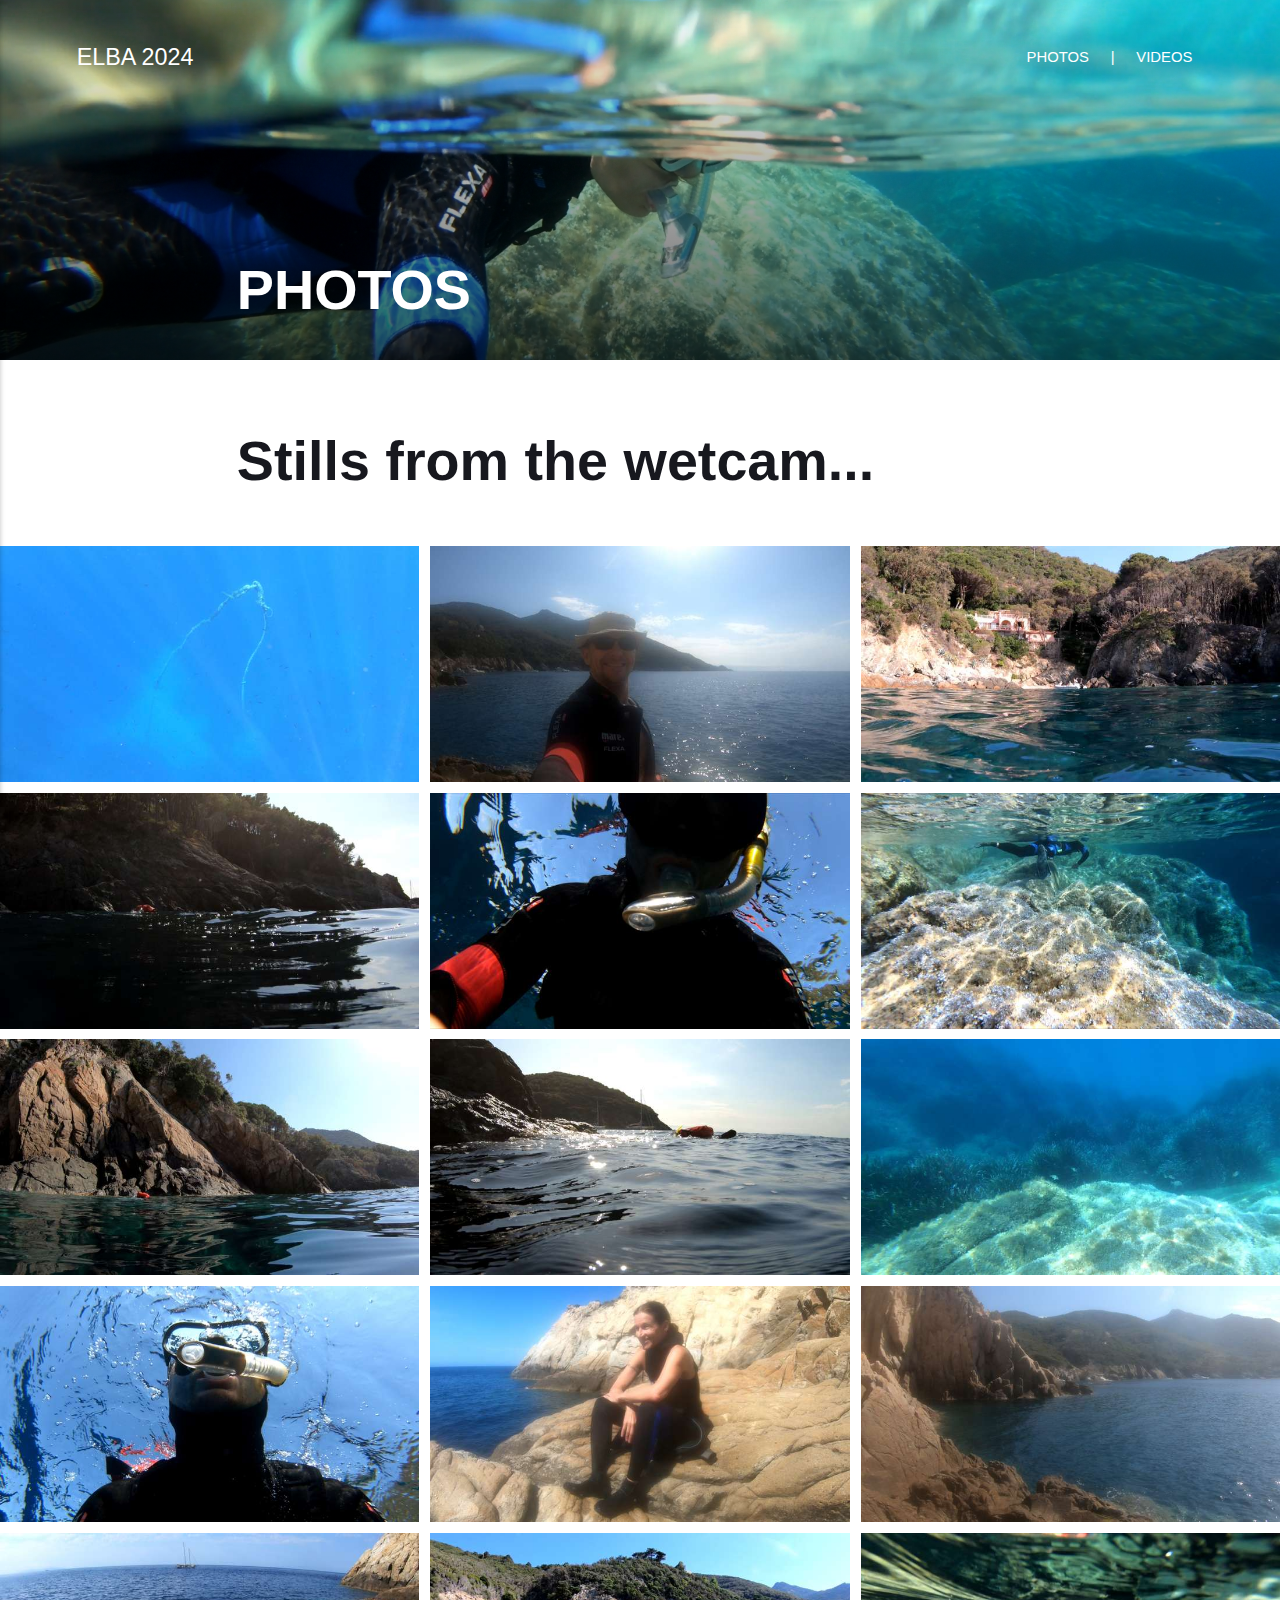
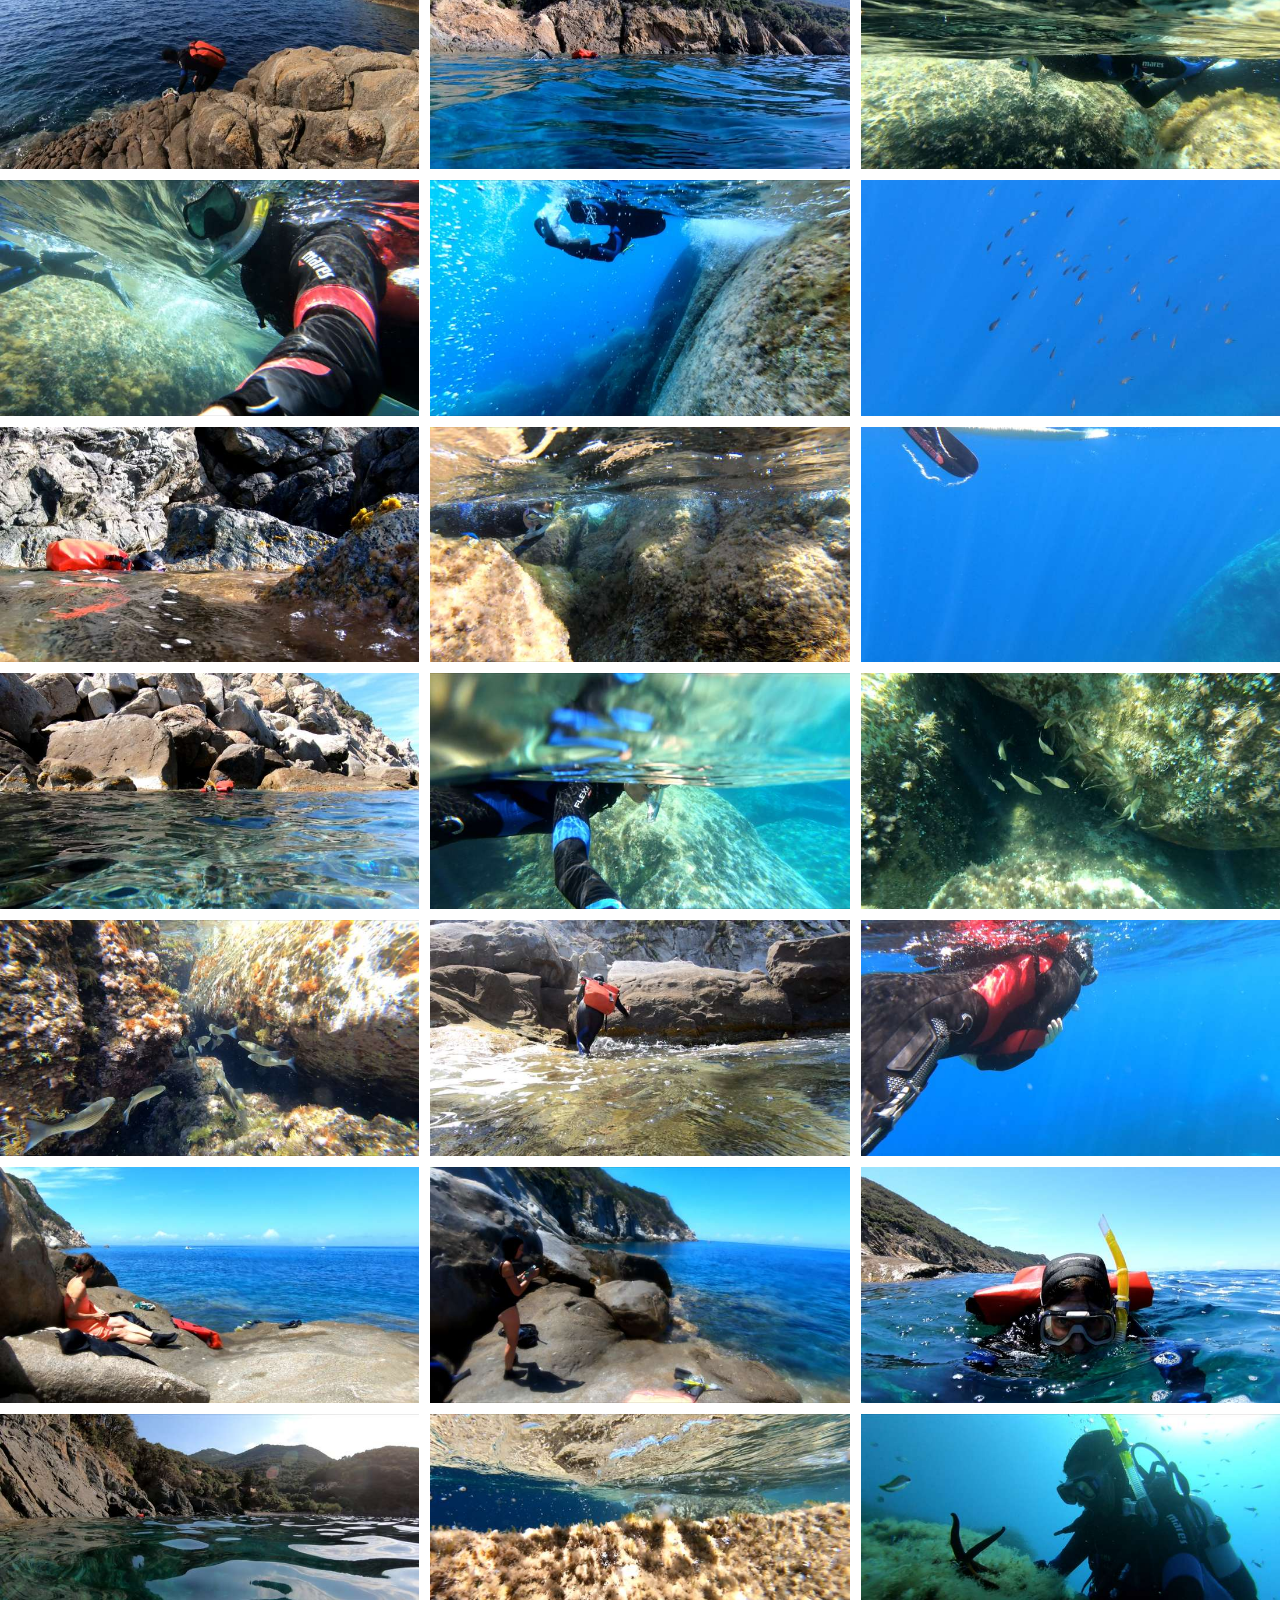
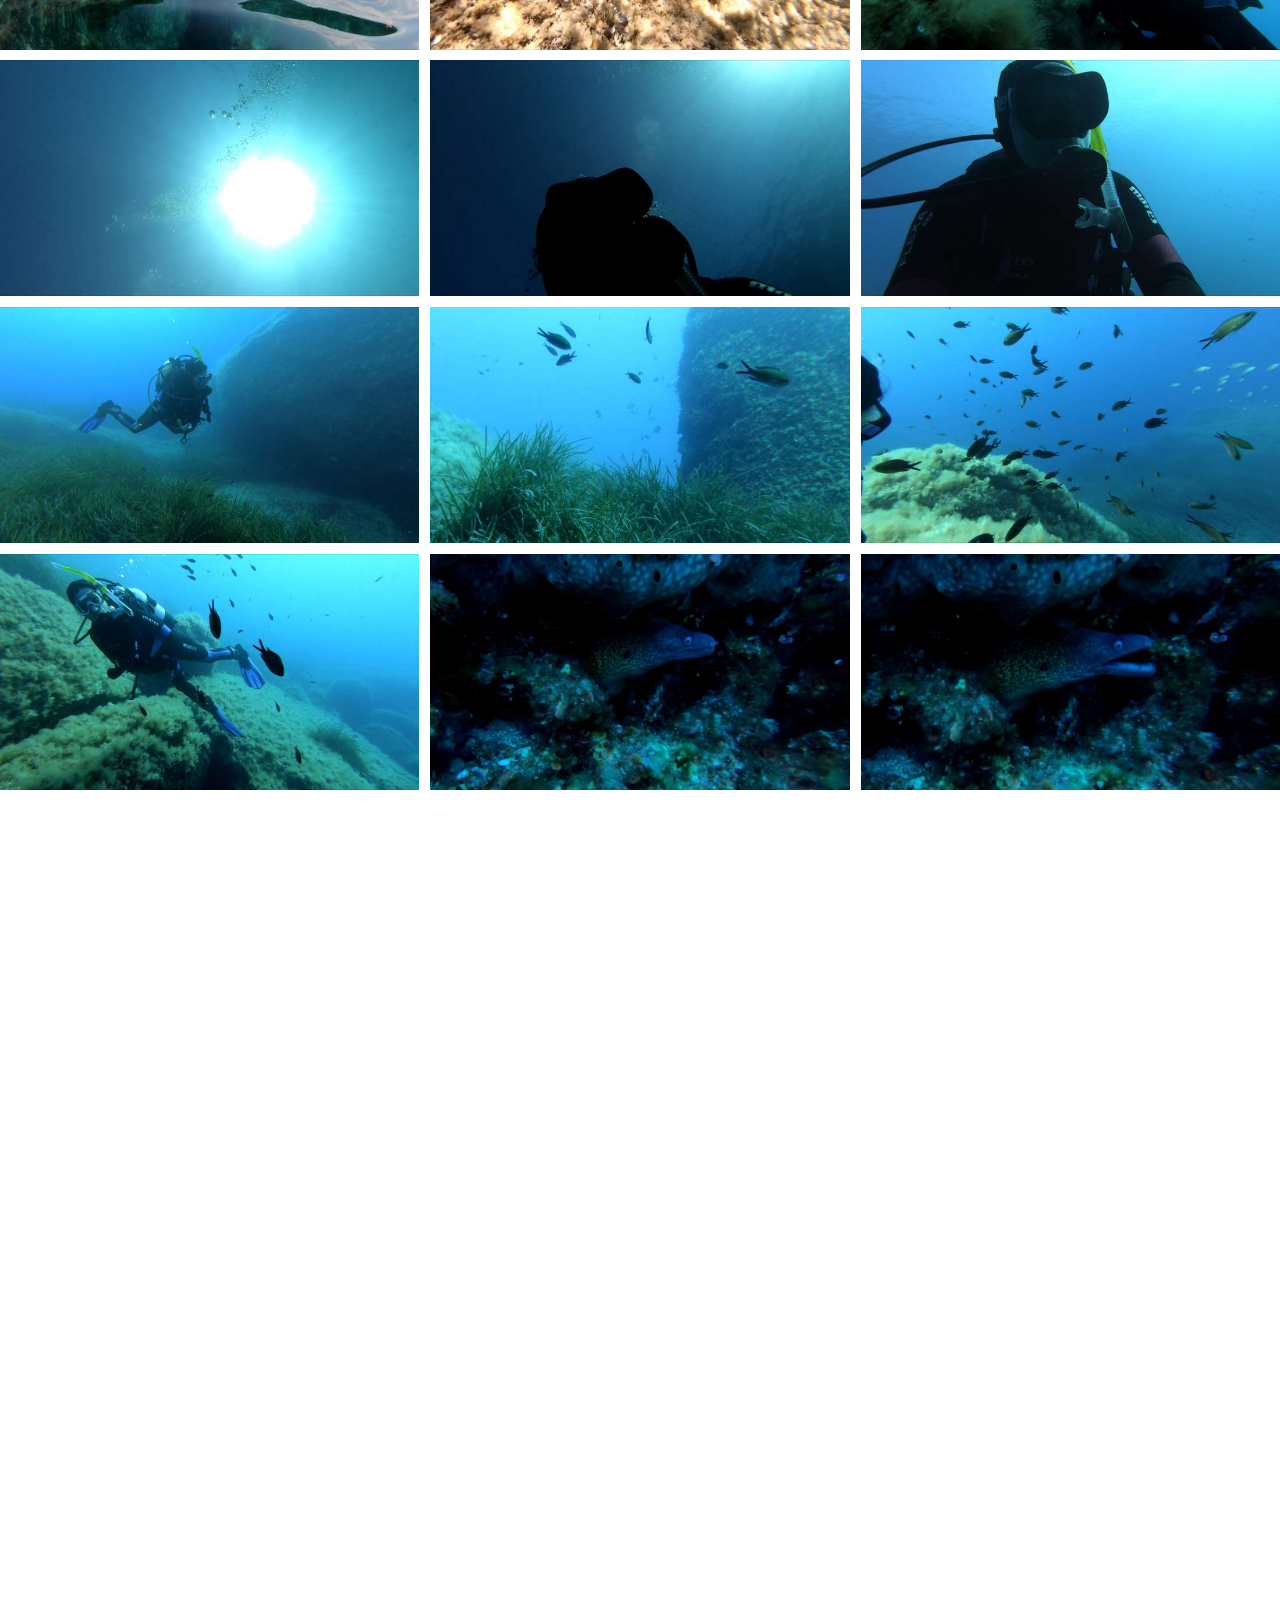
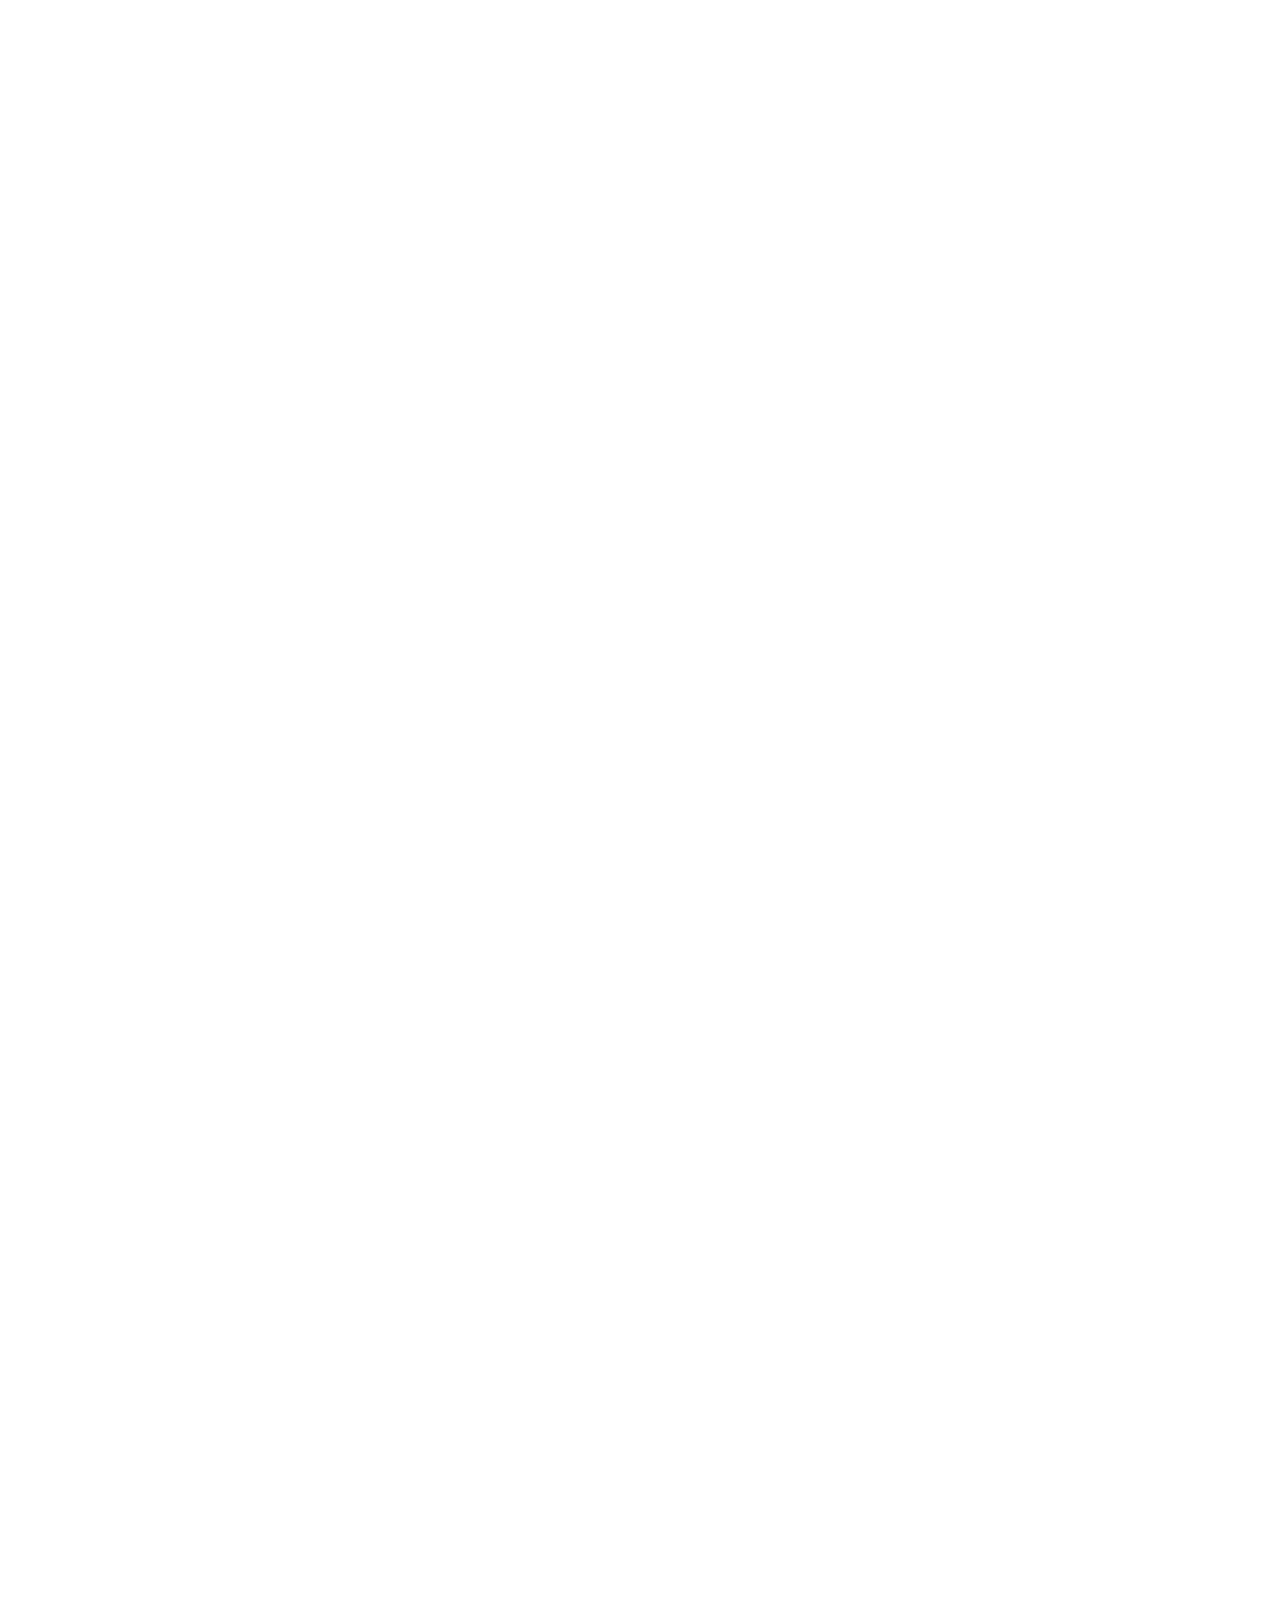
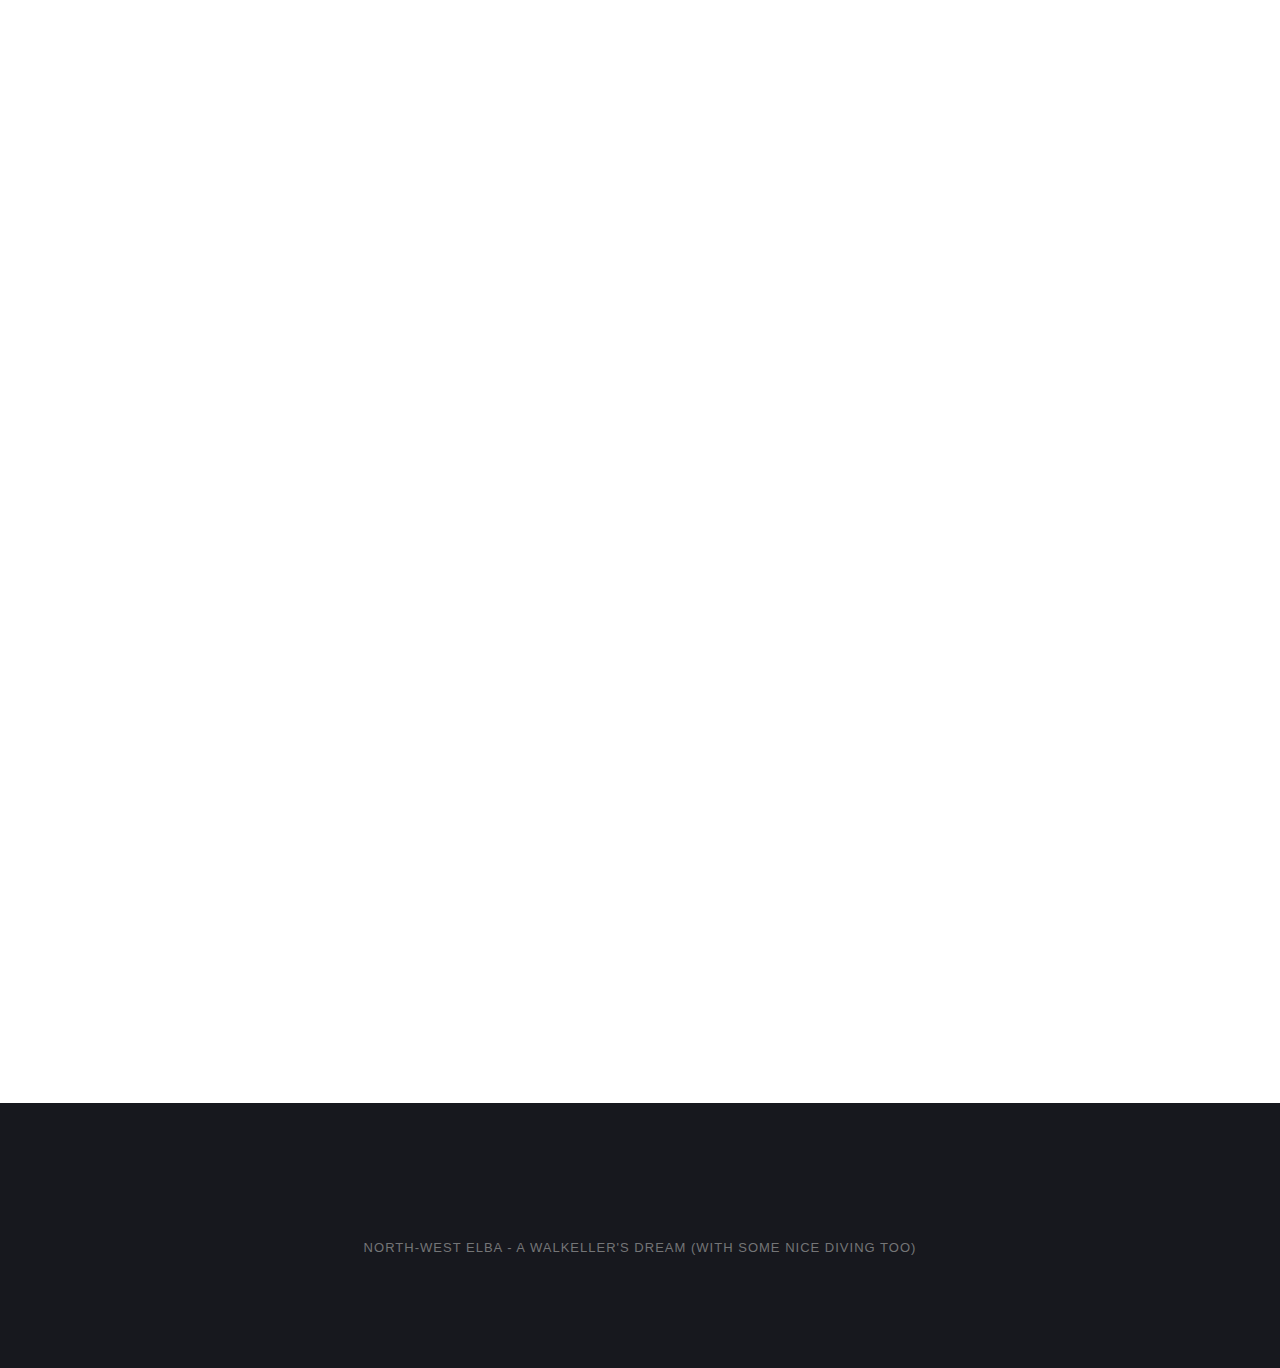
==== commit 0280858b: "Updated from Publii" ====
--- a/index.html
+++ b/index.html
@@ -4,7 +4,7 @@
 			                background-image: url(https://big-bad-universe.github.io/elba-2024/assets/svg/gallery-icons-light.svg);
 		                 }</style><noscript><style>img[loading] {
                     opacity: 1;
-                }</style></noscript></head><body><div class="site-container"><header class="top" id="js-header"><a class="logo" href="https://big-bad-universe.github.io/elba-2024/">ELBA 2024</a><nav class="navbar js-navbar"><button class="navbar__toggle js-toggle" aria-label="Menu" aria-haspopup="true" aria-expanded="false"><span class="navbar__toggle-box"><span class="navbar__toggle-inner">Menu</span></span></button><ul class="navbar__menu"><li><a href="https://big-bad-universe.github.io/elba-2024/post1.html" target="_self">PHOTOS</a></li><li><span class="is-separator">|</span></li><li><a href="https://big-bad-universe.github.io/elba-2024/post1-2.html" target="_self">VIDEOS</a></li></ul></nav></header><main><article class="post"><div class="hero"><figure class="hero__image hero__image--overlay"><img src="https://big-bad-universe.github.io/elba-2024/media/posts/1/Untitled_1.7.2.jpg" loading="eager" height="1080" width="1920" alt=""></figure><header class="hero__content"><div class="wrapper"><h1>PHOTOS</h1></div></header></div><div class="wrapper post__entry"><h1>Stills from the wetcam...</h1><div class="gallery-wrapper gallery-wrapper--full"><div class="gallery" data-is-empty="false" data-translation="Add images" data-columns="4"><figure class="gallery__item"><a href="https://big-bad-universe.github.io/elba-2024/media/posts/1/gallery/060_elba_wet_010-2.jpg" data-size="1920x1080"><img loading="lazy" src="https://big-bad-universe.github.io/elba-2024/media/posts/1/gallery/060_elba_wet_010-2-thumbnail.jpg" alt="" width="720" height="405"></a></figure><figure class="gallery__item"><a href="https://big-bad-universe.github.io/elba-2024/media/posts/1/gallery/060_elba_wet_020-2.jpg" data-size="1920x1080"><img loading="lazy" src="https://big-bad-universe.github.io/elba-2024/media/posts/1/gallery/060_elba_wet_020-2-thumbnail.jpg" alt="" width="720" height="405"></a></figure><figure class="gallery__item"><a href="https://big-bad-universe.github.io/elba-2024/media/posts/1/gallery/060_elba_wet_030-2.jpg" data-size="1920x1080"><img loading="lazy" src="https://big-bad-universe.github.io/elba-2024/media/posts/1/gallery/060_elba_wet_030-2-thumbnail.jpg" alt="" width="720" height="405"></a></figure><figure class="gallery__item"><a href="https://big-bad-universe.github.io/elba-2024/media/posts/1/gallery/060_elba_wet_040-2.jpg" data-size="1920x1080"><img loading="lazy" src="https://big-bad-universe.github.io/elba-2024/media/posts/1/gallery/060_elba_wet_040-2-thumbnail.jpg" alt="" width="720" height="405"></a></figure><figure class="gallery__item"><a href="https://big-bad-universe.github.io/elba-2024/media/posts/1/gallery/060_elba_wet_050-2.jpg" data-size="1920x1080"><img loading="lazy" src="https://big-bad-universe.github.io/elba-2024/media/posts/1/gallery/060_elba_wet_050-2-thumbnail.jpg" alt="" width="720" height="405"></a></figure><figure class="gallery__item"><a href="https://big-bad-universe.github.io/elba-2024/media/posts/1/gallery/060_elba_wet_060-2.jpg" data-size="1920x1080"><img loading="lazy" src="https://big-bad-universe.github.io/elba-2024/media/posts/1/gallery/060_elba_wet_060-2-thumbnail.jpg" alt="" width="720" height="405"></a></figure><figure class="gallery__item"><a href="https://big-bad-universe.github.io/elba-2024/media/posts/1/gallery/060_elba_wet_070-2.jpg" data-size="1920x1080"><img loading="lazy" src="https://big-bad-universe.github.io/elba-2024/media/posts/1/gallery/060_elba_wet_070-2-thumbnail.jpg" alt="" width="720" height="405"></a></figure><figure class="gallery__item"><a href="https://big-bad-universe.github.io/elba-2024/media/posts/1/gallery/060_elba_wet_080-2.jpg" data-size="1920x1080"><img loading="lazy" src="https://big-bad-universe.github.io/elba-2024/media/posts/1/gallery/060_elba_wet_080-2-thumbnail.jpg" alt="" width="720" height="405"></a></figure><figure class="gallery__item"><a href="https://big-bad-universe.github.io/elba-2024/media/posts/1/gallery/060_elba_wet_090-2.jpg" data-size="1920x1080"><img loading="lazy" src="https://big-bad-universe.github.io/elba-2024/media/posts/1/gallery/060_elba_wet_090-2-thumbnail.jpg" alt="" width="720" height="405"></a></figure><figure class="gallery__item"><a href="https://big-bad-universe.github.io/elba-2024/media/posts/1/gallery/060_elba_wet_100-2.jpg" data-size="1920x1080"><img loading="lazy" src="https://big-bad-universe.github.io/elba-2024/media/posts/1/gallery/060_elba_wet_100-2-thumbnail.jpg" alt="" width="720" height="405"></a></figure><figure class="gallery__item"><a href="https://big-bad-universe.github.io/elba-2024/media/posts/1/gallery/060_elba_wet_110-2.jpg" data-size="1920x1080"><img loading="lazy" src="https://big-bad-universe.github.io/elba-2024/media/posts/1/gallery/060_elba_wet_110-2-thumbnail.jpg" alt="" width="720" height="405"></a></figure><figure class="gallery__item"><a href="https://big-bad-universe.github.io/elba-2024/media/posts/1/gallery/060_elba_wet_120-2.jpg" data-size="1920x1080"><img loading="lazy" src="https://big-bad-universe.github.io/elba-2024/media/posts/1/gallery/060_elba_wet_120-2-thumbnail.jpg" alt="" width="720" height="405"></a></figure><figure class="gallery__item"><a href="https://big-bad-universe.github.io/elba-2024/media/posts/1/gallery/060_elba_wet_130-2.jpg" data-size="1920x1080"><img loading="lazy" src="https://big-bad-universe.github.io/elba-2024/media/posts/1/gallery/060_elba_wet_130-2-thumbnail.jpg" alt="" width="720" height="405"></a></figure><figure class="gallery__item"><a href="https://big-bad-universe.github.io/elba-2024/media/posts/1/gallery/060_elba_wet_140-2.jpg" data-size="1920x1080"><img loading="lazy" src="https://big-bad-universe.github.io/elba-2024/media/posts/1/gallery/060_elba_wet_140-2-thumbnail.jpg" alt="" width="720" height="405"></a></figure><figure class="gallery__item"><a href="https://big-bad-universe.github.io/elba-2024/media/posts/1/gallery/060_elba_wet_150-2.jpg" data-size="1920x1080"><img loading="lazy" src="https://big-bad-universe.github.io/elba-2024/media/posts/1/gallery/060_elba_wet_150-2-thumbnail.jpg" alt="" width="720" height="405"></a></figure><figure class="gallery__item"><a href="https://big-bad-universe.github.io/elba-2024/media/posts/1/gallery/060_elba_wet_160-2.jpg" data-size="1920x1080"><img loading="lazy" src="https://big-bad-universe.github.io/elba-2024/media/posts/1/gallery/060_elba_wet_160-2-thumbnail.jpg" alt="" width="720" height="405"></a></figure><figure class="gallery__item"><a href="https://big-bad-universe.github.io/elba-2024/media/posts/1/gallery/060_elba_wet_170-2.jpg" data-size="1920x1080"><img loading="lazy" src="https://big-bad-universe.github.io/elba-2024/media/posts/1/gallery/060_elba_wet_170-2-thumbnail.jpg" alt="" width="720" height="405"></a></figure><figure class="gallery__item"><a href="https://big-bad-universe.github.io/elba-2024/media/posts/1/gallery/060_elba_wet_180-2.jpg" data-size="1920x1080"><img loading="lazy" src="https://big-bad-universe.github.io/elba-2024/media/posts/1/gallery/060_elba_wet_180-2-thumbnail.jpg" alt="" width="720" height="405"></a></figure><figure class="gallery__item"><a href="https://big-bad-universe.github.io/elba-2024/media/posts/1/gallery/060_elba_wet_190-2.jpg" data-size="1920x1080"><img loading="lazy" src="https://big-bad-universe.github.io/elba-2024/media/posts/1/gallery/060_elba_wet_190-2-thumbnail.jpg" alt="" width="720" height="405"></a></figure><figure class="gallery__item"><a href="https://big-bad-universe.github.io/elba-2024/media/posts/1/gallery/060_elba_wet_200-2.jpg" data-size="1920x1080"><img loading="lazy" src="https://big-bad-universe.github.io/elba-2024/media/posts/1/gallery/060_elba_wet_200-2-thumbnail.jpg" alt="" width="720" height="405"></a></figure><figure class="gallery__item"><a href="https://big-bad-universe.github.io/elba-2024/media/posts/1/gallery/060_elba_wet_220-2.jpg" data-size="1920x1080"><img loading="lazy" src="https://big-bad-universe.github.io/elba-2024/media/posts/1/gallery/060_elba_wet_220-2-thumbnail.jpg" alt="" width="720" height="405"></a></figure><figure class="gallery__item"><a href="https://big-bad-universe.github.io/elba-2024/media/posts/1/gallery/060_elba_wet_230-2.jpg" data-size="1920x1080"><img loading="lazy" src="https://big-bad-universe.github.io/elba-2024/media/posts/1/gallery/060_elba_wet_230-2-thumbnail.jpg" alt="" width="720" height="405"></a></figure><figure class="gallery__item"><a href="https://big-bad-universe.github.io/elba-2024/media/posts/1/gallery/060_elba_wet_240-2.jpg" data-size="1920x1080"><img loading="lazy" src="https://big-bad-universe.github.io/elba-2024/media/posts/1/gallery/060_elba_wet_240-2-thumbnail.jpg" alt="" width="720" height="405"></a></figure><figure class="gallery__item"><a href="https://big-bad-universe.github.io/elba-2024/media/posts/1/gallery/060_elba_wet_250-2.jpg" data-size="1920x1080"><img loading="lazy" src="https://big-bad-universe.github.io/elba-2024/media/posts/1/gallery/060_elba_wet_250-2-thumbnail.jpg" alt="" width="720" height="405"></a></figure><figure class="gallery__item"><a href="https://big-bad-universe.github.io/elba-2024/media/posts/1/gallery/060_elba_wet_260-2.jpg" data-size="1920x1080"><img loading="lazy" src="https://big-bad-universe.github.io/elba-2024/media/posts/1/gallery/060_elba_wet_260-2-thumbnail.jpg" alt="" width="720" height="405"></a></figure><figure class="gallery__item"><a href="https://big-bad-universe.github.io/elba-2024/media/posts/1/gallery/060_elba_wet_270-2.jpg" data-size="1920x1080"><img loading="lazy" src="https://big-bad-universe.github.io/elba-2024/media/posts/1/gallery/060_elba_wet_270-2-thumbnail.jpg" alt="" width="720" height="405"></a></figure><figure class="gallery__item"><a href="https://big-bad-universe.github.io/elba-2024/media/posts/1/gallery/060_elba_wet_280-2.jpg" data-size="1920x1080"><img loading="lazy" src="https://big-bad-universe.github.io/elba-2024/media/posts/1/gallery/060_elba_wet_280-2-thumbnail.jpg" alt="" width="720" height="405"></a></figure><figure class="gallery__item"><a href="https://big-bad-universe.github.io/elba-2024/media/posts/1/gallery/060_elba_wet_290-2.jpg" data-size="1920x1080"><img loading="lazy" src="https://big-bad-universe.github.io/elba-2024/media/posts/1/gallery/060_elba_wet_290-2-thumbnail.jpg" alt="" width="720" height="405"></a></figure><figure class="gallery__item"><a href="https://big-bad-universe.github.io/elba-2024/media/posts/1/gallery/060_elba_wet_300-2.jpg" data-size="1920x1080"><img loading="lazy" src="https://big-bad-universe.github.io/elba-2024/media/posts/1/gallery/060_elba_wet_300-2-thumbnail.jpg" alt="" width="720" height="405"></a></figure><figure class="gallery__item"><a href="https://big-bad-universe.github.io/elba-2024/media/posts/1/gallery/060_elba_wet_310-2.jpg" data-size="1920x1080"><img loading="lazy" src="https://big-bad-universe.github.io/elba-2024/media/posts/1/gallery/060_elba_wet_310-2-thumbnail.jpg" alt="" width="720" height="405"></a></figure><figure class="gallery__item"><a href="https://big-bad-universe.github.io/elba-2024/media/posts/1/gallery/060_elba_wet_320-2.jpg" data-size="1920x1080"><img loading="lazy" src="https://big-bad-universe.github.io/elba-2024/media/posts/1/gallery/060_elba_wet_320-2-thumbnail.jpg" alt="" width="720" height="405"></a></figure><figure class="gallery__item"><a href="https://big-bad-universe.github.io/elba-2024/media/posts/1/gallery/060_elba_wet_330-2.jpg" data-size="1920x1080"><img loading="lazy" src="https://big-bad-universe.github.io/elba-2024/media/posts/1/gallery/060_elba_wet_330-2-thumbnail.jpg" alt="" width="720" height="405"></a></figure><figure class="gallery__item"><a href="https://big-bad-universe.github.io/elba-2024/media/posts/1/gallery/060_elba_wet_340-2.jpg" data-size="1920x1080"><img loading="lazy" src="https://big-bad-universe.github.io/elba-2024/media/posts/1/gallery/060_elba_wet_340-2-thumbnail.jpg" alt="" width="720" height="405"></a></figure><figure class="gallery__item"><a href="https://big-bad-universe.github.io/elba-2024/media/posts/1/gallery/060_elba_wet_350-2.jpg" data-size="1920x1080"><img loading="lazy" src="https://big-bad-universe.github.io/elba-2024/media/posts/1/gallery/060_elba_wet_350-2-thumbnail.jpg" alt="" width="720" height="405"></a></figure><figure class="gallery__item"><a href="https://big-bad-universe.github.io/elba-2024/media/posts/1/gallery/060_elba_wet_360-2.jpg" data-size="1920x1080"><img loading="lazy" src="https://big-bad-universe.github.io/elba-2024/media/posts/1/gallery/060_elba_wet_360-2-thumbnail.jpg" alt="" width="720" height="405"></a></figure><figure class="gallery__item"><a href="https://big-bad-universe.github.io/elba-2024/media/posts/1/gallery/060_elba_wet_370-2.jpg" data-size="1920x1080"><img loading="lazy" src="https://big-bad-universe.github.io/elba-2024/media/posts/1/gallery/060_elba_wet_370-2-thumbnail.jpg" alt="" width="720" height="405"></a></figure><figure class="gallery__item"><a href="https://big-bad-universe.github.io/elba-2024/media/posts/1/gallery/060_elba_wet_380-2.jpg" data-size="1920x1080"><img loading="lazy" src="https://big-bad-universe.github.io/elba-2024/media/posts/1/gallery/060_elba_wet_380-2-thumbnail.jpg" alt="" width="720" height="405"></a></figure><figure class="gallery__item"><a href="https://big-bad-universe.github.io/elba-2024/media/posts/1/gallery/060_elba_wet_390-2.jpg" data-size="1920x1080"><img loading="lazy" src="https://big-bad-universe.github.io/elba-2024/media/posts/1/gallery/060_elba_wet_390-2-thumbnail.jpg" alt="" width="720" height="405"></a></figure><figure class="gallery__item"><a href="https://big-bad-universe.github.io/elba-2024/media/posts/1/gallery/060_elba_wet_400-2.jpg" data-size="1920x1080"><img loading="lazy" src="https://big-bad-universe.github.io/elba-2024/media/posts/1/gallery/060_elba_wet_400-2-thumbnail.jpg" alt="" width="720" height="405"></a></figure><figure class="gallery__item"><a href="https://big-bad-universe.github.io/elba-2024/media/posts/1/gallery/060_elba_wet_410-2.jpg" data-size="1920x1080"><img loading="lazy" src="https://big-bad-universe.github.io/elba-2024/media/posts/1/gallery/060_elba_wet_410-2-thumbnail.jpg" alt="" width="720" height="405"></a></figure><figure class="gallery__item"><a href="https://big-bad-universe.github.io/elba-2024/media/posts/1/gallery/060_elba_wet_430-2.jpg" data-size="1920x1080"><img loading="lazy" src="https://big-bad-universe.github.io/elba-2024/media/posts/1/gallery/060_elba_wet_430-2-thumbnail.jpg" alt="" width="720" height="405"></a></figure><figure class="gallery__item"><a href="https://big-bad-universe.github.io/elba-2024/media/posts/1/gallery/060_elba_wet_435-2.jpg" data-size="1920x1080"><img loading="lazy" src="https://big-bad-universe.github.io/elba-2024/media/posts/1/gallery/060_elba_wet_435-2-thumbnail.jpg" alt="" width="720" height="405"></a></figure><figure class="gallery__item"><a href="https://big-bad-universe.github.io/elba-2024/media/posts/1/gallery/060_elba_wet_450-2.jpg" data-size="1920x1080"><img loading="lazy" src="https://big-bad-universe.github.io/elba-2024/media/posts/1/gallery/060_elba_wet_450-2-thumbnail.jpg" alt="" width="720" height="405"></a></figure><figure class="gallery__item"><a href="https://big-bad-universe.github.io/elba-2024/media/posts/1/gallery/060_elba_wet_460-2.jpg" data-size="1920x1080"><img loading="lazy" src="https://big-bad-universe.github.io/elba-2024/media/posts/1/gallery/060_elba_wet_460-2-thumbnail.jpg" alt="" width="720" height="405"></a></figure><figure class="gallery__item"><a href="https://big-bad-universe.github.io/elba-2024/media/posts/1/gallery/060_elba_wet_470-2.jpg" data-size="1920x1080"><img loading="lazy" src="https://big-bad-universe.github.io/elba-2024/media/posts/1/gallery/060_elba_wet_470-2-thumbnail.jpg" alt="" width="720" height="405"></a></figure><figure class="gallery__item"><a href="https://big-bad-universe.github.io/elba-2024/media/posts/1/gallery/060_elba_wet_480-2.jpg" data-size="1920x1080"><img loading="lazy" src="https://big-bad-universe.github.io/elba-2024/media/posts/1/gallery/060_elba_wet_480-2-thumbnail.jpg" alt="" width="720" height="405"></a></figure><figure class="gallery__item"><a href="https://big-bad-universe.github.io/elba-2024/media/posts/1/gallery/060_elba_wet_490-2.jpg" data-size="1920x1080"><img loading="lazy" src="https://big-bad-universe.github.io/elba-2024/media/posts/1/gallery/060_elba_wet_490-2-thumbnail.jpg" alt="" width="720" height="405"></a></figure><figure class="gallery__item"><a href="https://big-bad-universe.github.io/elba-2024/media/posts/1/gallery/060_elba_wet_500-2.jpg" data-size="1920x1080"><img loading="lazy" src="https://big-bad-universe.github.io/elba-2024/media/posts/1/gallery/060_elba_wet_500-2-thumbnail.jpg" alt="" width="720" height="405"></a></figure><figure class="gallery__item"><a href="https://big-bad-universe.github.io/elba-2024/media/posts/1/gallery/060_elba_wet_510-2.jpg" data-size="1920x1080"><img loading="lazy" src="https://big-bad-universe.github.io/elba-2024/media/posts/1/gallery/060_elba_wet_510-2-thumbnail.jpg" alt="" width="720" height="405"></a></figure><figure class="gallery__item"><a href="https://big-bad-universe.github.io/elba-2024/media/posts/1/gallery/060_elba_wet_520-2.jpg" data-size="1920x1080"><img loading="lazy" src="https://big-bad-universe.github.io/elba-2024/media/posts/1/gallery/060_elba_wet_520-2-thumbnail.jpg" alt="" width="720" height="405"></a></figure><figure class="gallery__item"><a href="https://big-bad-universe.github.io/elba-2024/media/posts/1/gallery/060_elba_wet_525-2.jpg" data-size="1920x1080"><img loading="lazy" src="https://big-bad-universe.github.io/elba-2024/media/posts/1/gallery/060_elba_wet_525-2-thumbnail.jpg" alt="" width="720" height="405"></a></figure><figure class="gallery__item"><a href="https://big-bad-universe.github.io/elba-2024/media/posts/1/gallery/060_elba_wet_530-2.jpg" data-size="1920x1080"><img loading="lazy" src="https://big-bad-universe.github.io/elba-2024/media/posts/1/gallery/060_elba_wet_530-2-thumbnail.jpg" alt="" width="720" height="405"></a></figure><figure class="gallery__item"><a href="https://big-bad-universe.github.io/elba-2024/media/posts/1/gallery/060_elba_wet_540-2.jpg" data-size="1920x1080"><img loading="lazy" src="https://big-bad-universe.github.io/elba-2024/media/posts/1/gallery/060_elba_wet_540-2-thumbnail.jpg" alt="" width="720" height="405"></a></figure><figure class="gallery__item"><a href="https://big-bad-universe.github.io/elba-2024/media/posts/1/gallery/060_elba_wet_560-2.jpg" data-size="1920x1080"><img loading="lazy" src="https://big-bad-universe.github.io/elba-2024/media/posts/1/gallery/060_elba_wet_560-2-thumbnail.jpg" alt="" width="720" height="405"></a></figure><figure class="gallery__item"><a href="https://big-bad-universe.github.io/elba-2024/media/posts/1/gallery/060_elba_wet_565-2.jpg" data-size="1920x1080"><img loading="lazy" src="https://big-bad-universe.github.io/elba-2024/media/posts/1/gallery/060_elba_wet_565-2-thumbnail.jpg" alt="" width="720" height="405"></a></figure><figure class="gallery__item"><a href="https://big-bad-universe.github.io/elba-2024/media/posts/1/gallery/060_elba_wet_570-2.jpg" data-size="1920x1080"><img loading="lazy" src="https://big-bad-universe.github.io/elba-2024/media/posts/1/gallery/060_elba_wet_570-2-thumbnail.jpg" alt="" width="720" height="405"></a></figure><figure class="gallery__item"><a href="https://big-bad-universe.github.io/elba-2024/media/posts/1/gallery/060_elba_wet_575-2.jpg" data-size="1920x1080"><img loading="lazy" src="https://big-bad-universe.github.io/elba-2024/media/posts/1/gallery/060_elba_wet_575-2-thumbnail.jpg" alt="" width="720" height="405"></a></figure><figure class="gallery__item"><a href="https://big-bad-universe.github.io/elba-2024/media/posts/1/gallery/060_elba_wet_576-2.jpg" data-size="1920x1080"><img loading="lazy" src="https://big-bad-universe.github.io/elba-2024/media/posts/1/gallery/060_elba_wet_576-2-thumbnail.jpg" alt="" width="720" height="405"></a></figure><figure class="gallery__item"><a href="https://big-bad-universe.github.io/elba-2024/media/posts/1/gallery/060_elba_wet_577-2.JPG" data-size="1920x1080"><img loading="lazy" src="https://big-bad-universe.github.io/elba-2024/media/posts/1/gallery/060_elba_wet_577-2-thumbnail.JPG" alt="" width="720" height="405"></a></figure><figure class="gallery__item"><a href="https://big-bad-universe.github.io/elba-2024/media/posts/1/gallery/060_elba_wet_590-2.jpg" data-size="1920x1080"><img loading="lazy" src="https://big-bad-universe.github.io/elba-2024/media/posts/1/gallery/060_elba_wet_590-2-thumbnail.jpg" alt="" width="720" height="405"></a></figure><figure class="gallery__item"><a href="https://big-bad-universe.github.io/elba-2024/media/posts/1/gallery/060_elba_wet_610-2.jpg" data-size="1920x1080"><img loading="lazy" src="https://big-bad-universe.github.io/elba-2024/media/posts/1/gallery/060_elba_wet_610-2-thumbnail.jpg" alt="" width="720" height="405"></a></figure><figure class="gallery__item"><a href="https://big-bad-universe.github.io/elba-2024/media/posts/1/gallery/060_elba_wet_630-2.jpg" data-size="1920x1080"><img loading="lazy" src="https://big-bad-universe.github.io/elba-2024/media/posts/1/gallery/060_elba_wet_630-2-thumbnail.jpg" alt="" width="720" height="405"></a></figure><figure class="gallery__item"><a href="https://big-bad-universe.github.io/elba-2024/media/posts/1/gallery/060_elba_wet_640-2.jpg" data-size="1920x1080"><img loading="lazy" src="https://big-bad-universe.github.io/elba-2024/media/posts/1/gallery/060_elba_wet_640-2-thumbnail.jpg" alt="" width="720" height="405"></a></figure><figure class="gallery__item"><a href="https://big-bad-universe.github.io/elba-2024/media/posts/1/gallery/060_elba_wet_660-2.jpg" data-size="1920x1080"><img loading="lazy" src="https://big-bad-universe.github.io/elba-2024/media/posts/1/gallery/060_elba_wet_660-2-thumbnail.jpg" alt="" width="720" height="405"></a></figure><figure class="gallery__item"><a href="https://big-bad-universe.github.io/elba-2024/media/posts/1/gallery/060_elba_wet_665-2.jpg" data-size="1920x1080"><img loading="lazy" src="https://big-bad-universe.github.io/elba-2024/media/posts/1/gallery/060_elba_wet_665-2-thumbnail.jpg" alt="" width="720" height="405"></a></figure><figure class="gallery__item"><a href="https://big-bad-universe.github.io/elba-2024/media/posts/1/gallery/060_elba_wet_666-2.jpg" data-size="1920x1080"><img loading="lazy" src="https://big-bad-universe.github.io/elba-2024/media/posts/1/gallery/060_elba_wet_666-2-thumbnail.jpg" alt="" width="720" height="405"></a></figure><figure class="gallery__item"><a href="https://big-bad-universe.github.io/elba-2024/media/posts/1/gallery/060_elba_wet_670-2.jpg" data-size="1920x1080"><img loading="lazy" src="https://big-bad-universe.github.io/elba-2024/media/posts/1/gallery/060_elba_wet_670-2-thumbnail.jpg" alt="" width="720" height="405"></a></figure><figure class="gallery__item"><a href="https://big-bad-universe.github.io/elba-2024/media/posts/1/gallery/060_elba_wet_680-2.jpg" data-size="1920x1080"><img loading="lazy" src="https://big-bad-universe.github.io/elba-2024/media/posts/1/gallery/060_elba_wet_680-2-thumbnail.jpg" alt="" width="720" height="405"></a></figure><figure class="gallery__item"><a href="https://big-bad-universe.github.io/elba-2024/media/posts/1/gallery/060_elba_wet_690-2.jpg" data-size="1920x1080"><img loading="lazy" src="https://big-bad-universe.github.io/elba-2024/media/posts/1/gallery/060_elba_wet_690-2-thumbnail.jpg" alt="" width="720" height="405"></a></figure><figure class="gallery__item"><a href="https://big-bad-universe.github.io/elba-2024/media/posts/1/gallery/060_elba_wet_700-2.jpg" data-size="1920x1080"><img loading="lazy" src="https://big-bad-universe.github.io/elba-2024/media/posts/1/gallery/060_elba_wet_700-2-thumbnail.jpg" alt="" width="720" height="405"></a></figure><figure class="gallery__item"><a href="https://big-bad-universe.github.io/elba-2024/media/posts/1/gallery/060_elba_wet_710-2.jpg" data-size="1920x1080"><img loading="lazy" src="https://big-bad-universe.github.io/elba-2024/media/posts/1/gallery/060_elba_wet_710-2-thumbnail.jpg" alt="" width="720" height="405"></a></figure><figure class="gallery__item"><a href="https://big-bad-universe.github.io/elba-2024/media/posts/1/gallery/060_elba_wet_720-2.jpg" data-size="1920x1080"><img loading="lazy" src="https://big-bad-universe.github.io/elba-2024/media/posts/1/gallery/060_elba_wet_720-2-thumbnail.jpg" alt="" width="720" height="405"></a></figure><figure class="gallery__item"><a href="https://big-bad-universe.github.io/elba-2024/media/posts/1/gallery/060_elba_wet_730-2.jpg" data-size="1920x1080"><img loading="lazy" src="https://big-bad-universe.github.io/elba-2024/media/posts/1/gallery/060_elba_wet_730-2-thumbnail.jpg" alt="" width="720" height="405"></a></figure><figure class="gallery__item"><a href="https://big-bad-universe.github.io/elba-2024/media/posts/1/gallery/060_elba_wet_740-2.jpg" data-size="1920x1080"><img loading="lazy" src="https://big-bad-universe.github.io/elba-2024/media/posts/1/gallery/060_elba_wet_740-2-thumbnail.jpg" alt="" width="720" height="405"></a></figure><figure class="gallery__item"><a href="https://big-bad-universe.github.io/elba-2024/media/posts/1/gallery/060_elba_wet_750-2.jpg" data-size="1920x1080"><img loading="lazy" src="https://big-bad-universe.github.io/elba-2024/media/posts/1/gallery/060_elba_wet_750-2-thumbnail.jpg" alt="" width="720" height="405"></a></figure><figure class="gallery__item"><a href="https://big-bad-universe.github.io/elba-2024/media/posts/1/gallery/060_elba_wet_760-2.jpg" data-size="1920x1080"><img loading="lazy" src="https://big-bad-universe.github.io/elba-2024/media/posts/1/gallery/060_elba_wet_760-2-thumbnail.jpg" alt="" width="720" height="405"></a></figure></div></div></div></article></main><footer class="footer"><div class="footer__copyright"><p>NORTH-WEST ELBA - A WALKELLER'S DREAM (WITH SOME NICE DIVING TOO)</p></div><button onclick="backToTopFunction()" id="backToTop" class="footer__bttop" aria-label="Back to top" title="Back to top"><svg><use xlink:href="https://big-bad-universe.github.io/elba-2024/assets/svg/svg-map.svg#toparrow"/></svg></button></footer></div><script defer="defer" src="https://big-bad-universe.github.io/elba-2024/assets/js/scripts.min.js?v=f47c11534595205f20935f0db2a62a85"></script><script>window.publiiThemeMenuConfig={mobileMenuMode:'sidebar',animationSpeed:300,submenuWidth: 'auto',doubleClickTime:500,mobileMenuExpandableSubmenus:true,relatedContainerForOverlayMenuSelector:'.top'};</script><script>var images = document.querySelectorAll('img[loading]');
+                }</style></noscript></head><body><div class="site-container"><header class="top" id="js-header"><a class="logo" href="https://big-bad-universe.github.io/elba-2024/">ELBA 2024</a><nav class="navbar js-navbar"><button class="navbar__toggle js-toggle" aria-label="Menu" aria-haspopup="true" aria-expanded="false"><span class="navbar__toggle-box"><span class="navbar__toggle-inner">Menu</span></span></button><ul class="navbar__menu"><li><a href="https://big-bad-universe.github.io/elba-2024/post1.html" target="_self">PHOTOS</a></li><li><span class="is-separator">|</span></li><li><a href="https://big-bad-universe.github.io/elba-2024/post1-2.html" target="_self">VIDEOS</a></li></ul></nav></header><main><article class="post"><div class="hero"><figure class="hero__image hero__image--overlay"><img src="https://big-bad-universe.github.io/elba-2024/media/posts/1/Untitled_1.7.2.jpg" loading="eager" height="1080" width="1920" alt=""></figure><header class="hero__content"><div class="wrapper"><h1>PHOTOS</h1></div></header></div><div class="wrapper post__entry"><h1>Stills from the wetcam...</h1><div class="gallery-wrapper gallery-wrapper--full"><div class="gallery" data-is-empty="false" data-translation="Add images" data-columns="3"><figure class="gallery__item"><a href="https://big-bad-universe.github.io/elba-2024/media/posts/1/gallery/060_elba_wet_010-2.jpg" data-size="1920x1080"><img loading="lazy" src="https://big-bad-universe.github.io/elba-2024/media/posts/1/gallery/060_elba_wet_010-2-thumbnail.jpg" alt="" width="720" height="405"></a></figure><figure class="gallery__item"><a href="https://big-bad-universe.github.io/elba-2024/media/posts/1/gallery/060_elba_wet_020-2.jpg" data-size="1920x1080"><img loading="lazy" src="https://big-bad-universe.github.io/elba-2024/media/posts/1/gallery/060_elba_wet_020-2-thumbnail.jpg" alt="" width="720" height="405"></a></figure><figure class="gallery__item"><a href="https://big-bad-universe.github.io/elba-2024/media/posts/1/gallery/060_elba_wet_030-2.jpg" data-size="1920x1080"><img loading="lazy" src="https://big-bad-universe.github.io/elba-2024/media/posts/1/gallery/060_elba_wet_030-2-thumbnail.jpg" alt="" width="720" height="405"></a></figure><figure class="gallery__item"><a href="https://big-bad-universe.github.io/elba-2024/media/posts/1/gallery/060_elba_wet_040-2.jpg" data-size="1920x1080"><img loading="lazy" src="https://big-bad-universe.github.io/elba-2024/media/posts/1/gallery/060_elba_wet_040-2-thumbnail.jpg" alt="" width="720" height="405"></a></figure><figure class="gallery__item"><a href="https://big-bad-universe.github.io/elba-2024/media/posts/1/gallery/060_elba_wet_050-2.jpg" data-size="1920x1080"><img loading="lazy" src="https://big-bad-universe.github.io/elba-2024/media/posts/1/gallery/060_elba_wet_050-2-thumbnail.jpg" alt="" width="720" height="405"></a></figure><figure class="gallery__item"><a href="https://big-bad-universe.github.io/elba-2024/media/posts/1/gallery/060_elba_wet_060-2.jpg" data-size="1920x1080"><img loading="lazy" src="https://big-bad-universe.github.io/elba-2024/media/posts/1/gallery/060_elba_wet_060-2-thumbnail.jpg" alt="" width="720" height="405"></a></figure><figure class="gallery__item"><a href="https://big-bad-universe.github.io/elba-2024/media/posts/1/gallery/060_elba_wet_070-2.jpg" data-size="1920x1080"><img loading="lazy" src="https://big-bad-universe.github.io/elba-2024/media/posts/1/gallery/060_elba_wet_070-2-thumbnail.jpg" alt="" width="720" height="405"></a></figure><figure class="gallery__item"><a href="https://big-bad-universe.github.io/elba-2024/media/posts/1/gallery/060_elba_wet_080-2.jpg" data-size="1920x1080"><img loading="lazy" src="https://big-bad-universe.github.io/elba-2024/media/posts/1/gallery/060_elba_wet_080-2-thumbnail.jpg" alt="" width="720" height="405"></a></figure><figure class="gallery__item"><a href="https://big-bad-universe.github.io/elba-2024/media/posts/1/gallery/060_elba_wet_090-2.jpg" data-size="1920x1080"><img loading="lazy" src="https://big-bad-universe.github.io/elba-2024/media/posts/1/gallery/060_elba_wet_090-2-thumbnail.jpg" alt="" width="720" height="405"></a></figure><figure class="gallery__item"><a href="https://big-bad-universe.github.io/elba-2024/media/posts/1/gallery/060_elba_wet_100-2.jpg" data-size="1920x1080"><img loading="lazy" src="https://big-bad-universe.github.io/elba-2024/media/posts/1/gallery/060_elba_wet_100-2-thumbnail.jpg" alt="" width="720" height="405"></a></figure><figure class="gallery__item"><a href="https://big-bad-universe.github.io/elba-2024/media/posts/1/gallery/060_elba_wet_110-2.jpg" data-size="1920x1080"><img loading="lazy" src="https://big-bad-universe.github.io/elba-2024/media/posts/1/gallery/060_elba_wet_110-2-thumbnail.jpg" alt="" width="720" height="405"></a></figure><figure class="gallery__item"><a href="https://big-bad-universe.github.io/elba-2024/media/posts/1/gallery/060_elba_wet_120-2.jpg" data-size="1920x1080"><img loading="lazy" src="https://big-bad-universe.github.io/elba-2024/media/posts/1/gallery/060_elba_wet_120-2-thumbnail.jpg" alt="" width="720" height="405"></a></figure><figure class="gallery__item"><a href="https://big-bad-universe.github.io/elba-2024/media/posts/1/gallery/060_elba_wet_130-2.jpg" data-size="1920x1080"><img loading="lazy" src="https://big-bad-universe.github.io/elba-2024/media/posts/1/gallery/060_elba_wet_130-2-thumbnail.jpg" alt="" width="720" height="405"></a></figure><figure class="gallery__item"><a href="https://big-bad-universe.github.io/elba-2024/media/posts/1/gallery/060_elba_wet_140-2.jpg" data-size="1920x1080"><img loading="lazy" src="https://big-bad-universe.github.io/elba-2024/media/posts/1/gallery/060_elba_wet_140-2-thumbnail.jpg" alt="" width="720" height="405"></a></figure><figure class="gallery__item"><a href="https://big-bad-universe.github.io/elba-2024/media/posts/1/gallery/060_elba_wet_150-2.jpg" data-size="1920x1080"><img loading="lazy" src="https://big-bad-universe.github.io/elba-2024/media/posts/1/gallery/060_elba_wet_150-2-thumbnail.jpg" alt="" width="720" height="405"></a></figure><figure class="gallery__item"><a href="https://big-bad-universe.github.io/elba-2024/media/posts/1/gallery/060_elba_wet_160-2.jpg" data-size="1920x1080"><img loading="lazy" src="https://big-bad-universe.github.io/elba-2024/media/posts/1/gallery/060_elba_wet_160-2-thumbnail.jpg" alt="" width="720" height="405"></a></figure><figure class="gallery__item"><a href="https://big-bad-universe.github.io/elba-2024/media/posts/1/gallery/060_elba_wet_170-2.jpg" data-size="1920x1080"><img loading="lazy" src="https://big-bad-universe.github.io/elba-2024/media/posts/1/gallery/060_elba_wet_170-2-thumbnail.jpg" alt="" width="720" height="405"></a></figure><figure class="gallery__item"><a href="https://big-bad-universe.github.io/elba-2024/media/posts/1/gallery/060_elba_wet_180-2.jpg" data-size="1920x1080"><img loading="lazy" src="https://big-bad-universe.github.io/elba-2024/media/posts/1/gallery/060_elba_wet_180-2-thumbnail.jpg" alt="" width="720" height="405"></a></figure><figure class="gallery__item"><a href="https://big-bad-universe.github.io/elba-2024/media/posts/1/gallery/060_elba_wet_190-2.jpg" data-size="1920x1080"><img loading="lazy" src="https://big-bad-universe.github.io/elba-2024/media/posts/1/gallery/060_elba_wet_190-2-thumbnail.jpg" alt="" width="720" height="405"></a></figure><figure class="gallery__item"><a href="https://big-bad-universe.github.io/elba-2024/media/posts/1/gallery/060_elba_wet_200-2.jpg" data-size="1920x1080"><img loading="lazy" src="https://big-bad-universe.github.io/elba-2024/media/posts/1/gallery/060_elba_wet_200-2-thumbnail.jpg" alt="" width="720" height="405"></a></figure><figure class="gallery__item"><a href="https://big-bad-universe.github.io/elba-2024/media/posts/1/gallery/060_elba_wet_220-2.jpg" data-size="1920x1080"><img loading="lazy" src="https://big-bad-universe.github.io/elba-2024/media/posts/1/gallery/060_elba_wet_220-2-thumbnail.jpg" alt="" width="720" height="405"></a></figure><figure class="gallery__item"><a href="https://big-bad-universe.github.io/elba-2024/media/posts/1/gallery/060_elba_wet_230-2.jpg" data-size="1920x1080"><img loading="lazy" src="https://big-bad-universe.github.io/elba-2024/media/posts/1/gallery/060_elba_wet_230-2-thumbnail.jpg" alt="" width="720" height="405"></a></figure><figure class="gallery__item"><a href="https://big-bad-universe.github.io/elba-2024/media/posts/1/gallery/060_elba_wet_240-2.jpg" data-size="1920x1080"><img loading="lazy" src="https://big-bad-universe.github.io/elba-2024/media/posts/1/gallery/060_elba_wet_240-2-thumbnail.jpg" alt="" width="720" height="405"></a></figure><figure class="gallery__item"><a href="https://big-bad-universe.github.io/elba-2024/media/posts/1/gallery/060_elba_wet_250-2.jpg" data-size="1920x1080"><img loading="lazy" src="https://big-bad-universe.github.io/elba-2024/media/posts/1/gallery/060_elba_wet_250-2-thumbnail.jpg" alt="" width="720" height="405"></a></figure><figure class="gallery__item"><a href="https://big-bad-universe.github.io/elba-2024/media/posts/1/gallery/060_elba_wet_260-2.jpg" data-size="1920x1080"><img loading="lazy" src="https://big-bad-universe.github.io/elba-2024/media/posts/1/gallery/060_elba_wet_260-2-thumbnail.jpg" alt="" width="720" height="405"></a></figure><figure class="gallery__item"><a href="https://big-bad-universe.github.io/elba-2024/media/posts/1/gallery/060_elba_wet_270-2.jpg" data-size="1920x1080"><img loading="lazy" src="https://big-bad-universe.github.io/elba-2024/media/posts/1/gallery/060_elba_wet_270-2-thumbnail.jpg" alt="" width="720" height="405"></a></figure><figure class="gallery__item"><a href="https://big-bad-universe.github.io/elba-2024/media/posts/1/gallery/060_elba_wet_280-2.jpg" data-size="1920x1080"><img loading="lazy" src="https://big-bad-universe.github.io/elba-2024/media/posts/1/gallery/060_elba_wet_280-2-thumbnail.jpg" alt="" width="720" height="405"></a></figure><figure class="gallery__item"><a href="https://big-bad-universe.github.io/elba-2024/media/posts/1/gallery/060_elba_wet_290-2.jpg" data-size="1920x1080"><img loading="lazy" src="https://big-bad-universe.github.io/elba-2024/media/posts/1/gallery/060_elba_wet_290-2-thumbnail.jpg" alt="" width="720" height="405"></a></figure><figure class="gallery__item"><a href="https://big-bad-universe.github.io/elba-2024/media/posts/1/gallery/060_elba_wet_300-2.jpg" data-size="1920x1080"><img loading="lazy" src="https://big-bad-universe.github.io/elba-2024/media/posts/1/gallery/060_elba_wet_300-2-thumbnail.jpg" alt="" width="720" height="405"></a></figure><figure class="gallery__item"><a href="https://big-bad-universe.github.io/elba-2024/media/posts/1/gallery/060_elba_wet_310-2.jpg" data-size="1920x1080"><img loading="lazy" src="https://big-bad-universe.github.io/elba-2024/media/posts/1/gallery/060_elba_wet_310-2-thumbnail.jpg" alt="" width="720" height="405"></a></figure><figure class="gallery__item"><a href="https://big-bad-universe.github.io/elba-2024/media/posts/1/gallery/060_elba_wet_320-2.jpg" data-size="1920x1080"><img loading="lazy" src="https://big-bad-universe.github.io/elba-2024/media/posts/1/gallery/060_elba_wet_320-2-thumbnail.jpg" alt="" width="720" height="405"></a></figure><figure class="gallery__item"><a href="https://big-bad-universe.github.io/elba-2024/media/posts/1/gallery/060_elba_wet_330-2.jpg" data-size="1920x1080"><img loading="lazy" src="https://big-bad-universe.github.io/elba-2024/media/posts/1/gallery/060_elba_wet_330-2-thumbnail.jpg" alt="" width="720" height="405"></a></figure><figure class="gallery__item"><a href="https://big-bad-universe.github.io/elba-2024/media/posts/1/gallery/060_elba_wet_340-2.jpg" data-size="1920x1080"><img loading="lazy" src="https://big-bad-universe.github.io/elba-2024/media/posts/1/gallery/060_elba_wet_340-2-thumbnail.jpg" alt="" width="720" height="405"></a></figure><figure class="gallery__item"><a href="https://big-bad-universe.github.io/elba-2024/media/posts/1/gallery/060_elba_wet_350-2.jpg" data-size="1920x1080"><img loading="lazy" src="https://big-bad-universe.github.io/elba-2024/media/posts/1/gallery/060_elba_wet_350-2-thumbnail.jpg" alt="" width="720" height="405"></a></figure><figure class="gallery__item"><a href="https://big-bad-universe.github.io/elba-2024/media/posts/1/gallery/060_elba_wet_360-2.jpg" data-size="1920x1080"><img loading="lazy" src="https://big-bad-universe.github.io/elba-2024/media/posts/1/gallery/060_elba_wet_360-2-thumbnail.jpg" alt="" width="720" height="405"></a></figure><figure class="gallery__item"><a href="https://big-bad-universe.github.io/elba-2024/media/posts/1/gallery/060_elba_wet_370-2.jpg" data-size="1920x1080"><img loading="lazy" src="https://big-bad-universe.github.io/elba-2024/media/posts/1/gallery/060_elba_wet_370-2-thumbnail.jpg" alt="" width="720" height="405"></a></figure><figure class="gallery__item"><a href="https://big-bad-universe.github.io/elba-2024/media/posts/1/gallery/060_elba_wet_380-2.jpg" data-size="1920x1080"><img loading="lazy" src="https://big-bad-universe.github.io/elba-2024/media/posts/1/gallery/060_elba_wet_380-2-thumbnail.jpg" alt="" width="720" height="405"></a></figure><figure class="gallery__item"><a href="https://big-bad-universe.github.io/elba-2024/media/posts/1/gallery/060_elba_wet_390-2.jpg" data-size="1920x1080"><img loading="lazy" src="https://big-bad-universe.github.io/elba-2024/media/posts/1/gallery/060_elba_wet_390-2-thumbnail.jpg" alt="" width="720" height="405"></a></figure><figure class="gallery__item"><a href="https://big-bad-universe.github.io/elba-2024/media/posts/1/gallery/060_elba_wet_400-2.jpg" data-size="1920x1080"><img loading="lazy" src="https://big-bad-universe.github.io/elba-2024/media/posts/1/gallery/060_elba_wet_400-2-thumbnail.jpg" alt="" width="720" height="405"></a></figure><figure class="gallery__item"><a href="https://big-bad-universe.github.io/elba-2024/media/posts/1/gallery/060_elba_wet_410-2.jpg" data-size="1920x1080"><img loading="lazy" src="https://big-bad-universe.github.io/elba-2024/media/posts/1/gallery/060_elba_wet_410-2-thumbnail.jpg" alt="" width="720" height="405"></a></figure><figure class="gallery__item"><a href="https://big-bad-universe.github.io/elba-2024/media/posts/1/gallery/060_elba_wet_430-2.jpg" data-size="1920x1080"><img loading="lazy" src="https://big-bad-universe.github.io/elba-2024/media/posts/1/gallery/060_elba_wet_430-2-thumbnail.jpg" alt="" width="720" height="405"></a></figure><figure class="gallery__item"><a href="https://big-bad-universe.github.io/elba-2024/media/posts/1/gallery/060_elba_wet_435-2.jpg" data-size="1920x1080"><img loading="lazy" src="https://big-bad-universe.github.io/elba-2024/media/posts/1/gallery/060_elba_wet_435-2-thumbnail.jpg" alt="" width="720" height="405"></a></figure><figure class="gallery__item"><a href="https://big-bad-universe.github.io/elba-2024/media/posts/1/gallery/060_elba_wet_450-2.jpg" data-size="1920x1080"><img loading="lazy" src="https://big-bad-universe.github.io/elba-2024/media/posts/1/gallery/060_elba_wet_450-2-thumbnail.jpg" alt="" width="720" height="405"></a></figure><figure class="gallery__item"><a href="https://big-bad-universe.github.io/elba-2024/media/posts/1/gallery/060_elba_wet_460-2.jpg" data-size="1920x1080"><img loading="lazy" src="https://big-bad-universe.github.io/elba-2024/media/posts/1/gallery/060_elba_wet_460-2-thumbnail.jpg" alt="" width="720" height="405"></a></figure><figure class="gallery__item"><a href="https://big-bad-universe.github.io/elba-2024/media/posts/1/gallery/060_elba_wet_470-2.jpg" data-size="1920x1080"><img loading="lazy" src="https://big-bad-universe.github.io/elba-2024/media/posts/1/gallery/060_elba_wet_470-2-thumbnail.jpg" alt="" width="720" height="405"></a></figure><figure class="gallery__item"><a href="https://big-bad-universe.github.io/elba-2024/media/posts/1/gallery/060_elba_wet_480-2.jpg" data-size="1920x1080"><img loading="lazy" src="https://big-bad-universe.github.io/elba-2024/media/posts/1/gallery/060_elba_wet_480-2-thumbnail.jpg" alt="" width="720" height="405"></a></figure><figure class="gallery__item"><a href="https://big-bad-universe.github.io/elba-2024/media/posts/1/gallery/060_elba_wet_490-2.jpg" data-size="1920x1080"><img loading="lazy" src="https://big-bad-universe.github.io/elba-2024/media/posts/1/gallery/060_elba_wet_490-2-thumbnail.jpg" alt="" width="720" height="405"></a></figure><figure class="gallery__item"><a href="https://big-bad-universe.github.io/elba-2024/media/posts/1/gallery/060_elba_wet_500-2.jpg" data-size="1920x1080"><img loading="lazy" src="https://big-bad-universe.github.io/elba-2024/media/posts/1/gallery/060_elba_wet_500-2-thumbnail.jpg" alt="" width="720" height="405"></a></figure><figure class="gallery__item"><a href="https://big-bad-universe.github.io/elba-2024/media/posts/1/gallery/060_elba_wet_510-2.jpg" data-size="1920x1080"><img loading="lazy" src="https://big-bad-universe.github.io/elba-2024/media/posts/1/gallery/060_elba_wet_510-2-thumbnail.jpg" alt="" width="720" height="405"></a></figure><figure class="gallery__item"><a href="https://big-bad-universe.github.io/elba-2024/media/posts/1/gallery/060_elba_wet_520-2.jpg" data-size="1920x1080"><img loading="lazy" src="https://big-bad-universe.github.io/elba-2024/media/posts/1/gallery/060_elba_wet_520-2-thumbnail.jpg" alt="" width="720" height="405"></a></figure><figure class="gallery__item"><a href="https://big-bad-universe.github.io/elba-2024/media/posts/1/gallery/060_elba_wet_525-2.jpg" data-size="1920x1080"><img loading="lazy" src="https://big-bad-universe.github.io/elba-2024/media/posts/1/gallery/060_elba_wet_525-2-thumbnail.jpg" alt="" width="720" height="405"></a></figure><figure class="gallery__item"><a href="https://big-bad-universe.github.io/elba-2024/media/posts/1/gallery/060_elba_wet_530-2.jpg" data-size="1920x1080"><img loading="lazy" src="https://big-bad-universe.github.io/elba-2024/media/posts/1/gallery/060_elba_wet_530-2-thumbnail.jpg" alt="" width="720" height="405"></a></figure><figure class="gallery__item"><a href="https://big-bad-universe.github.io/elba-2024/media/posts/1/gallery/060_elba_wet_540-2.jpg" data-size="1920x1080"><img loading="lazy" src="https://big-bad-universe.github.io/elba-2024/media/posts/1/gallery/060_elba_wet_540-2-thumbnail.jpg" alt="" width="720" height="405"></a></figure><figure class="gallery__item"><a href="https://big-bad-universe.github.io/elba-2024/media/posts/1/gallery/060_elba_wet_560-2.jpg" data-size="1920x1080"><img loading="lazy" src="https://big-bad-universe.github.io/elba-2024/media/posts/1/gallery/060_elba_wet_560-2-thumbnail.jpg" alt="" width="720" height="405"></a></figure><figure class="gallery__item"><a href="https://big-bad-universe.github.io/elba-2024/media/posts/1/gallery/060_elba_wet_565-2.jpg" data-size="1920x1080"><img loading="lazy" src="https://big-bad-universe.github.io/elba-2024/media/posts/1/gallery/060_elba_wet_565-2-thumbnail.jpg" alt="" width="720" height="405"></a></figure><figure class="gallery__item"><a href="https://big-bad-universe.github.io/elba-2024/media/posts/1/gallery/060_elba_wet_570-2.jpg" data-size="1920x1080"><img loading="lazy" src="https://big-bad-universe.github.io/elba-2024/media/posts/1/gallery/060_elba_wet_570-2-thumbnail.jpg" alt="" width="720" height="405"></a></figure><figure class="gallery__item"><a href="https://big-bad-universe.github.io/elba-2024/media/posts/1/gallery/060_elba_wet_575-2.jpg" data-size="1920x1080"><img loading="lazy" src="https://big-bad-universe.github.io/elba-2024/media/posts/1/gallery/060_elba_wet_575-2-thumbnail.jpg" alt="" width="720" height="405"></a></figure><figure class="gallery__item"><a href="https://big-bad-universe.github.io/elba-2024/media/posts/1/gallery/060_elba_wet_576-2.jpg" data-size="1920x1080"><img loading="lazy" src="https://big-bad-universe.github.io/elba-2024/media/posts/1/gallery/060_elba_wet_576-2-thumbnail.jpg" alt="" width="720" height="405"></a></figure><figure class="gallery__item"><a href="https://big-bad-universe.github.io/elba-2024/media/posts/1/gallery/060_elba_wet_577-2.JPG" data-size="1920x1080"><img loading="lazy" src="https://big-bad-universe.github.io/elba-2024/media/posts/1/gallery/060_elba_wet_577-2-thumbnail.JPG" alt="" width="720" height="405"></a></figure><figure class="gallery__item"><a href="https://big-bad-universe.github.io/elba-2024/media/posts/1/gallery/060_elba_wet_590-2.jpg" data-size="1920x1080"><img loading="lazy" src="https://big-bad-universe.github.io/elba-2024/media/posts/1/gallery/060_elba_wet_590-2-thumbnail.jpg" alt="" width="720" height="405"></a></figure><figure class="gallery__item"><a href="https://big-bad-universe.github.io/elba-2024/media/posts/1/gallery/060_elba_wet_610-2.jpg" data-size="1920x1080"><img loading="lazy" src="https://big-bad-universe.github.io/elba-2024/media/posts/1/gallery/060_elba_wet_610-2-thumbnail.jpg" alt="" width="720" height="405"></a></figure><figure class="gallery__item"><a href="https://big-bad-universe.github.io/elba-2024/media/posts/1/gallery/060_elba_wet_630-2.jpg" data-size="1920x1080"><img loading="lazy" src="https://big-bad-universe.github.io/elba-2024/media/posts/1/gallery/060_elba_wet_630-2-thumbnail.jpg" alt="" width="720" height="405"></a></figure><figure class="gallery__item"><a href="https://big-bad-universe.github.io/elba-2024/media/posts/1/gallery/060_elba_wet_640-2.jpg" data-size="1920x1080"><img loading="lazy" src="https://big-bad-universe.github.io/elba-2024/media/posts/1/gallery/060_elba_wet_640-2-thumbnail.jpg" alt="" width="720" height="405"></a></figure><figure class="gallery__item"><a href="https://big-bad-universe.github.io/elba-2024/media/posts/1/gallery/060_elba_wet_660-2.jpg" data-size="1920x1080"><img loading="lazy" src="https://big-bad-universe.github.io/elba-2024/media/posts/1/gallery/060_elba_wet_660-2-thumbnail.jpg" alt="" width="720" height="405"></a></figure><figure class="gallery__item"><a href="https://big-bad-universe.github.io/elba-2024/media/posts/1/gallery/060_elba_wet_665-2.jpg" data-size="1920x1080"><img loading="lazy" src="https://big-bad-universe.github.io/elba-2024/media/posts/1/gallery/060_elba_wet_665-2-thumbnail.jpg" alt="" width="720" height="405"></a></figure><figure class="gallery__item"><a href="https://big-bad-universe.github.io/elba-2024/media/posts/1/gallery/060_elba_wet_666-2.jpg" data-size="1920x1080"><img loading="lazy" src="https://big-bad-universe.github.io/elba-2024/media/posts/1/gallery/060_elba_wet_666-2-thumbnail.jpg" alt="" width="720" height="405"></a></figure><figure class="gallery__item"><a href="https://big-bad-universe.github.io/elba-2024/media/posts/1/gallery/060_elba_wet_670-2.jpg" data-size="1920x1080"><img loading="lazy" src="https://big-bad-universe.github.io/elba-2024/media/posts/1/gallery/060_elba_wet_670-2-thumbnail.jpg" alt="" width="720" height="405"></a></figure><figure class="gallery__item"><a href="https://big-bad-universe.github.io/elba-2024/media/posts/1/gallery/060_elba_wet_680-2.jpg" data-size="1920x1080"><img loading="lazy" src="https://big-bad-universe.github.io/elba-2024/media/posts/1/gallery/060_elba_wet_680-2-thumbnail.jpg" alt="" width="720" height="405"></a></figure><figure class="gallery__item"><a href="https://big-bad-universe.github.io/elba-2024/media/posts/1/gallery/060_elba_wet_690-2.jpg" data-size="1920x1080"><img loading="lazy" src="https://big-bad-universe.github.io/elba-2024/media/posts/1/gallery/060_elba_wet_690-2-thumbnail.jpg" alt="" width="720" height="405"></a></figure><figure class="gallery__item"><a href="https://big-bad-universe.github.io/elba-2024/media/posts/1/gallery/060_elba_wet_700-2.jpg" data-size="1920x1080"><img loading="lazy" src="https://big-bad-universe.github.io/elba-2024/media/posts/1/gallery/060_elba_wet_700-2-thumbnail.jpg" alt="" width="720" height="405"></a></figure><figure class="gallery__item"><a href="https://big-bad-universe.github.io/elba-2024/media/posts/1/gallery/060_elba_wet_710-2.jpg" data-size="1920x1080"><img loading="lazy" src="https://big-bad-universe.github.io/elba-2024/media/posts/1/gallery/060_elba_wet_710-2-thumbnail.jpg" alt="" width="720" height="405"></a></figure><figure class="gallery__item"><a href="https://big-bad-universe.github.io/elba-2024/media/posts/1/gallery/060_elba_wet_720-2.jpg" data-size="1920x1080"><img loading="lazy" src="https://big-bad-universe.github.io/elba-2024/media/posts/1/gallery/060_elba_wet_720-2-thumbnail.jpg" alt="" width="720" height="405"></a></figure><figure class="gallery__item"><a href="https://big-bad-universe.github.io/elba-2024/media/posts/1/gallery/060_elba_wet_730-2.jpg" data-size="1920x1080"><img loading="lazy" src="https://big-bad-universe.github.io/elba-2024/media/posts/1/gallery/060_elba_wet_730-2-thumbnail.jpg" alt="" width="720" height="405"></a></figure><figure class="gallery__item"><a href="https://big-bad-universe.github.io/elba-2024/media/posts/1/gallery/060_elba_wet_740-2.jpg" data-size="1920x1080"><img loading="lazy" src="https://big-bad-universe.github.io/elba-2024/media/posts/1/gallery/060_elba_wet_740-2-thumbnail.jpg" alt="" width="720" height="405"></a></figure><figure class="gallery__item"><a href="https://big-bad-universe.github.io/elba-2024/media/posts/1/gallery/060_elba_wet_750-2.jpg" data-size="1920x1080"><img loading="lazy" src="https://big-bad-universe.github.io/elba-2024/media/posts/1/gallery/060_elba_wet_750-2-thumbnail.jpg" alt="" width="720" height="405"></a></figure><figure class="gallery__item"><a href="https://big-bad-universe.github.io/elba-2024/media/posts/1/gallery/060_elba_wet_760-2.jpg" data-size="1920x1080"><img loading="lazy" src="https://big-bad-universe.github.io/elba-2024/media/posts/1/gallery/060_elba_wet_760-2-thumbnail.jpg" alt="" width="720" height="405"></a></figure></div></div></div></article></main><footer class="footer"><div class="footer__copyright"><p>NORTH-WEST ELBA - A WALKELLER'S DREAM (WITH SOME NICE DIVING TOO)</p></div><button onclick="backToTopFunction()" id="backToTop" class="footer__bttop" aria-label="Back to top" title="Back to top"><svg><use xlink:href="https://big-bad-universe.github.io/elba-2024/assets/svg/svg-map.svg#toparrow"/></svg></button></footer></div><script defer="defer" src="https://big-bad-universe.github.io/elba-2024/assets/js/scripts.min.js?v=f47c11534595205f20935f0db2a62a85"></script><script>window.publiiThemeMenuConfig={mobileMenuMode:'sidebar',animationSpeed:300,submenuWidth: 'auto',doubleClickTime:500,mobileMenuExpandableSubmenus:true,relatedContainerForOverlayMenuSelector:'.top'};</script><script>var images = document.querySelectorAll('img[loading]');
         for (var i = 0; i < images.length; i++) {
             if (images[i].complete) {
                 images[i].classList.add('is-loaded');
